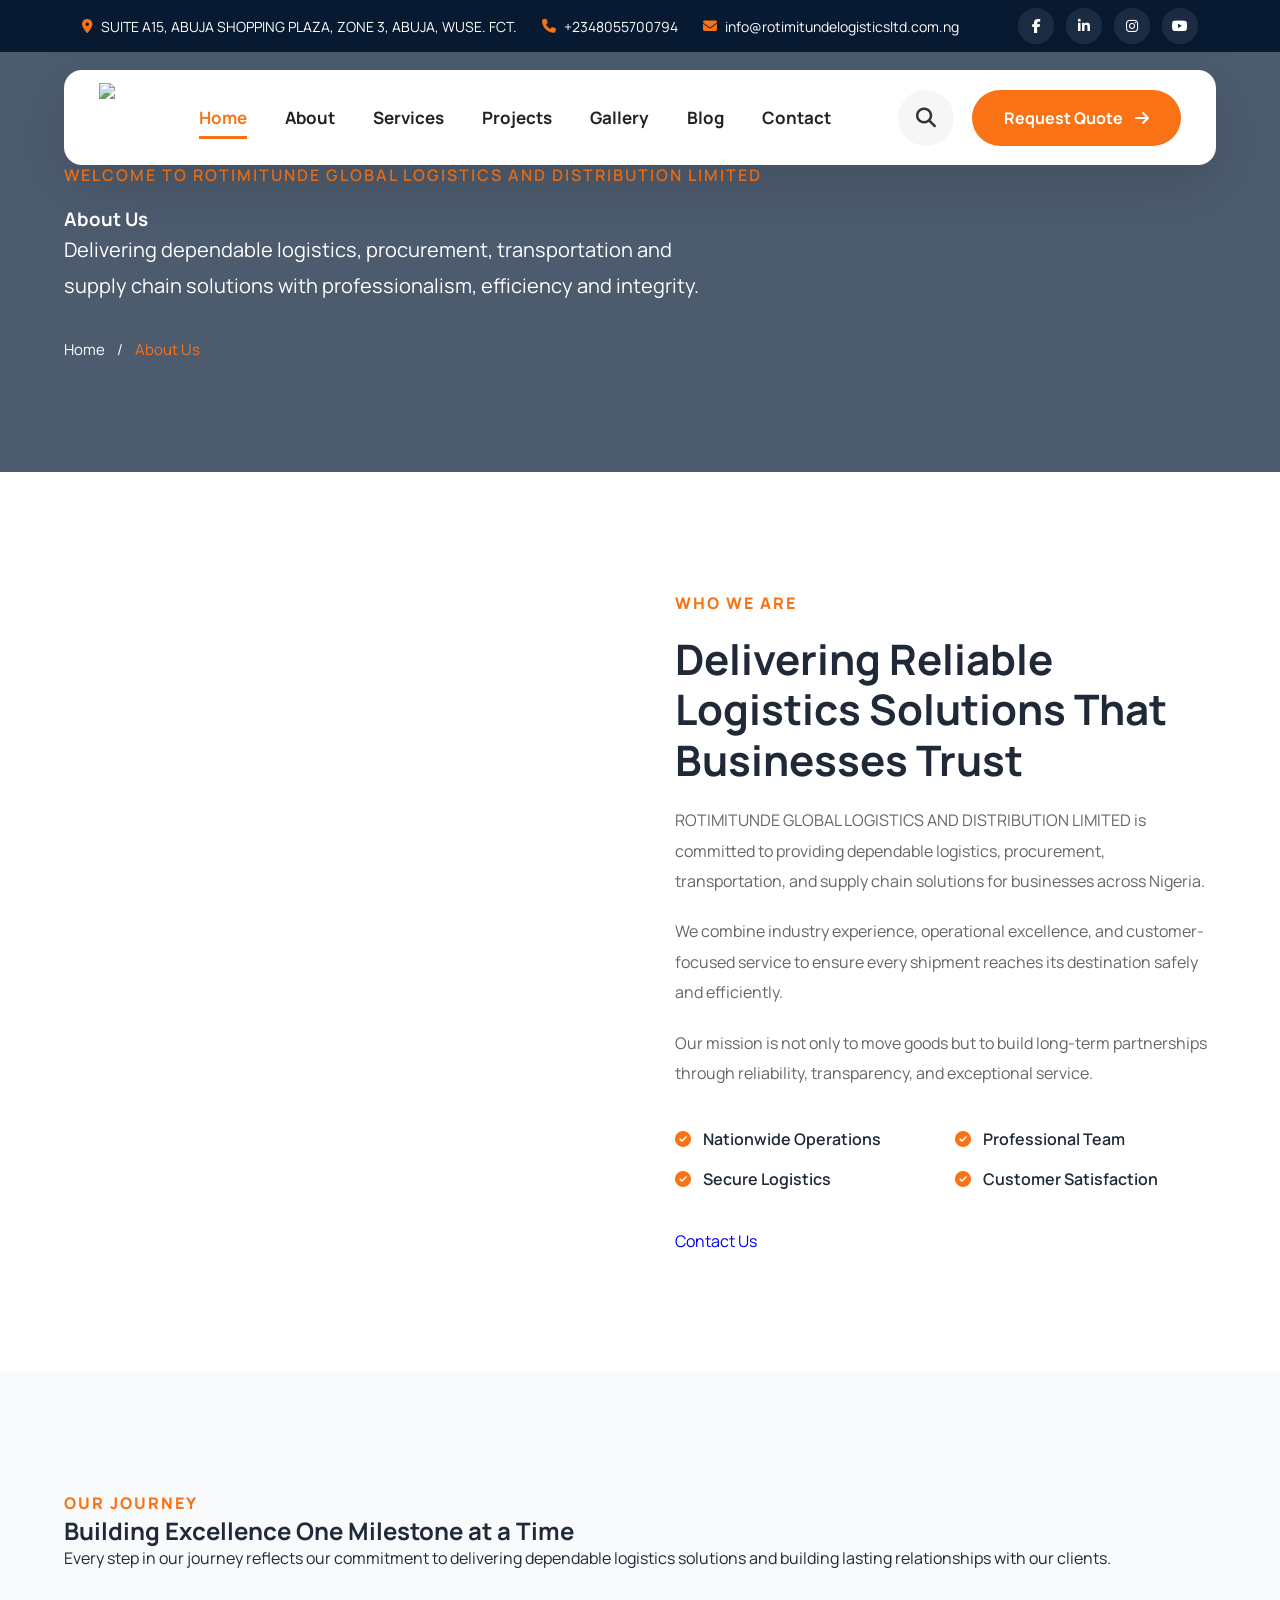
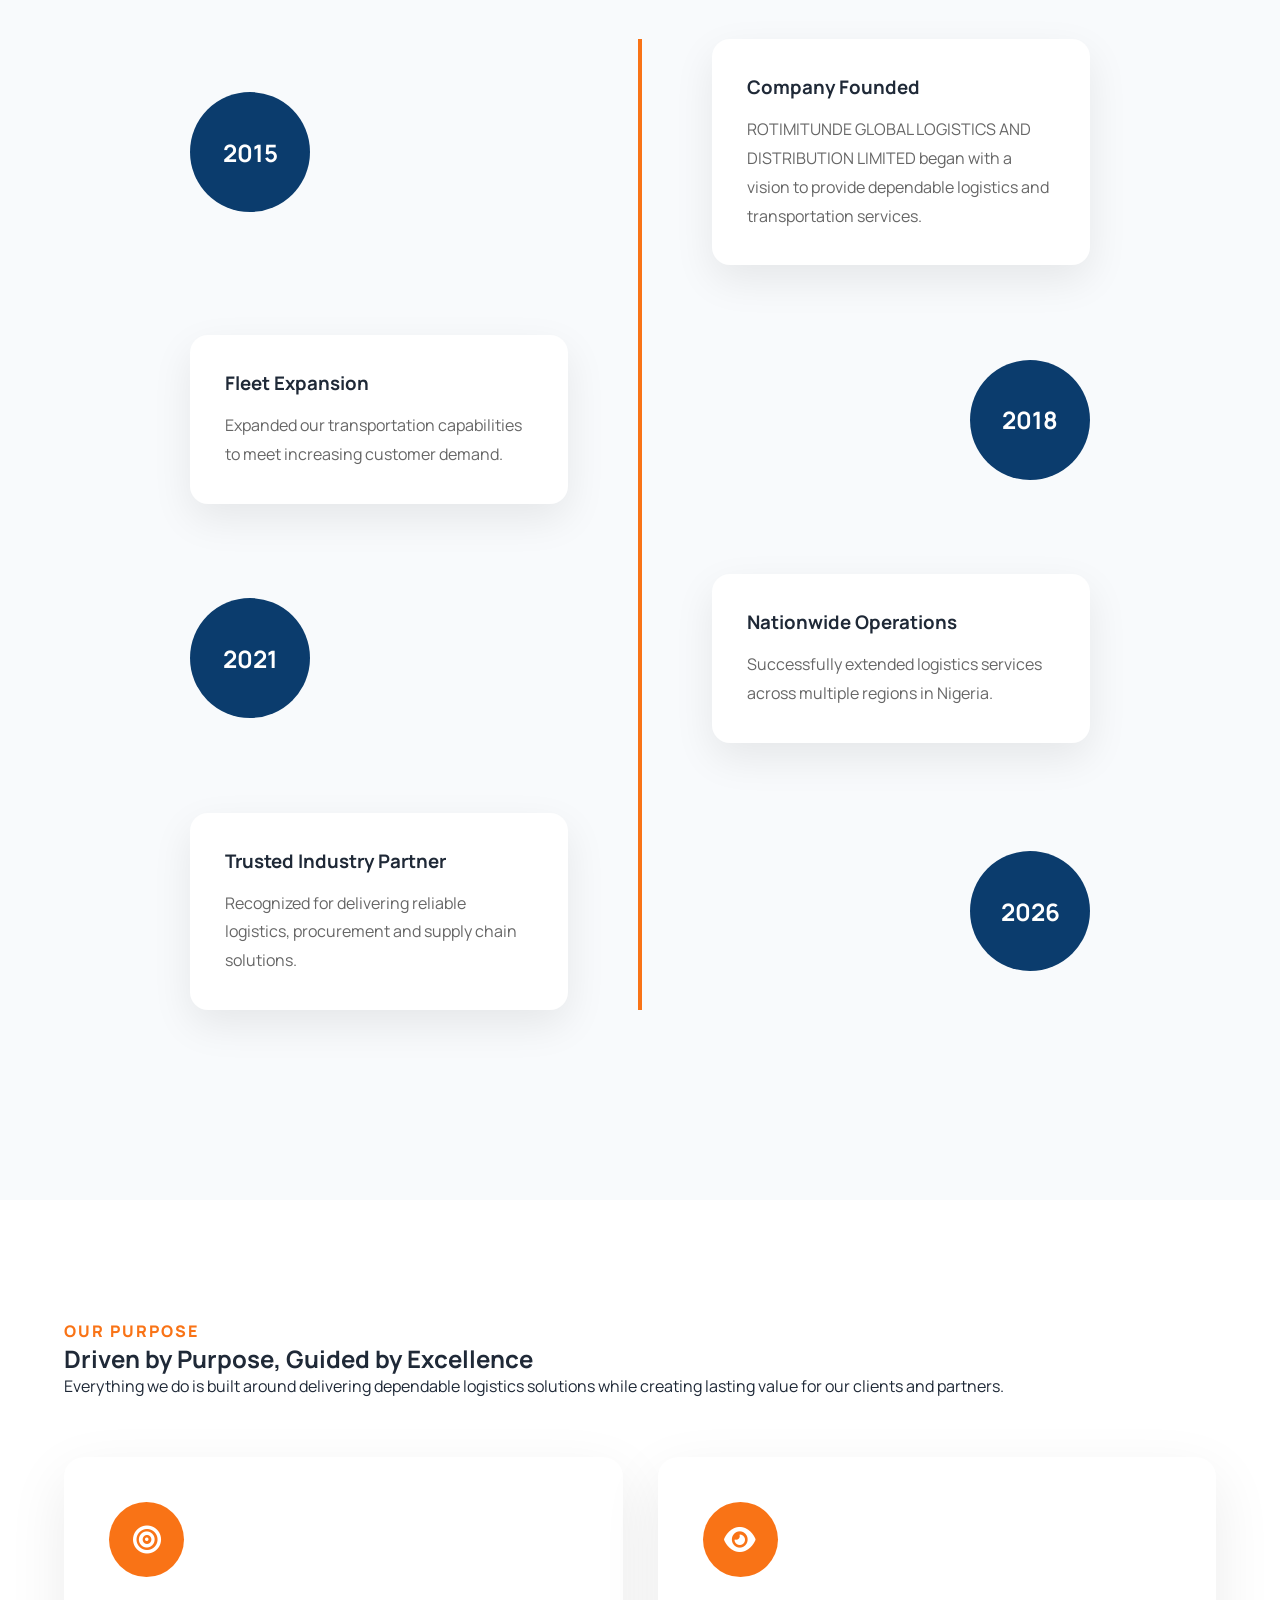
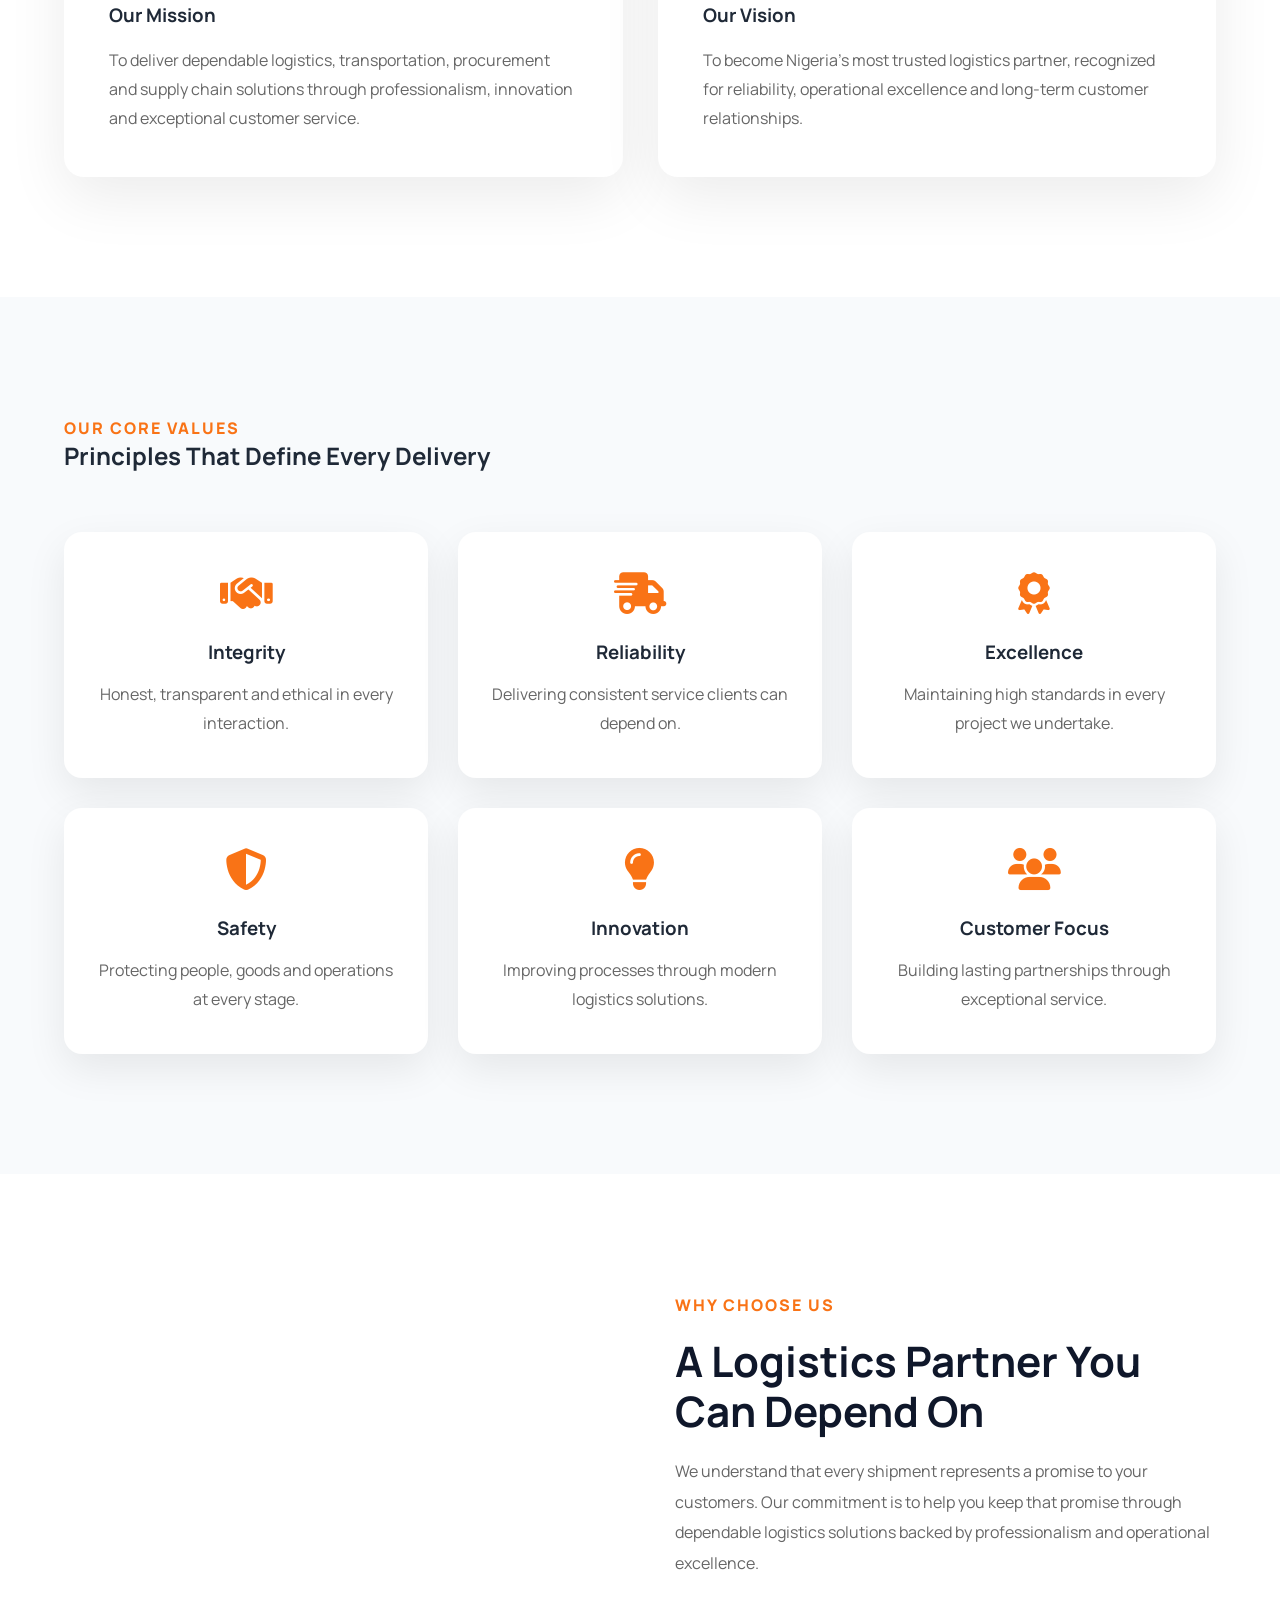
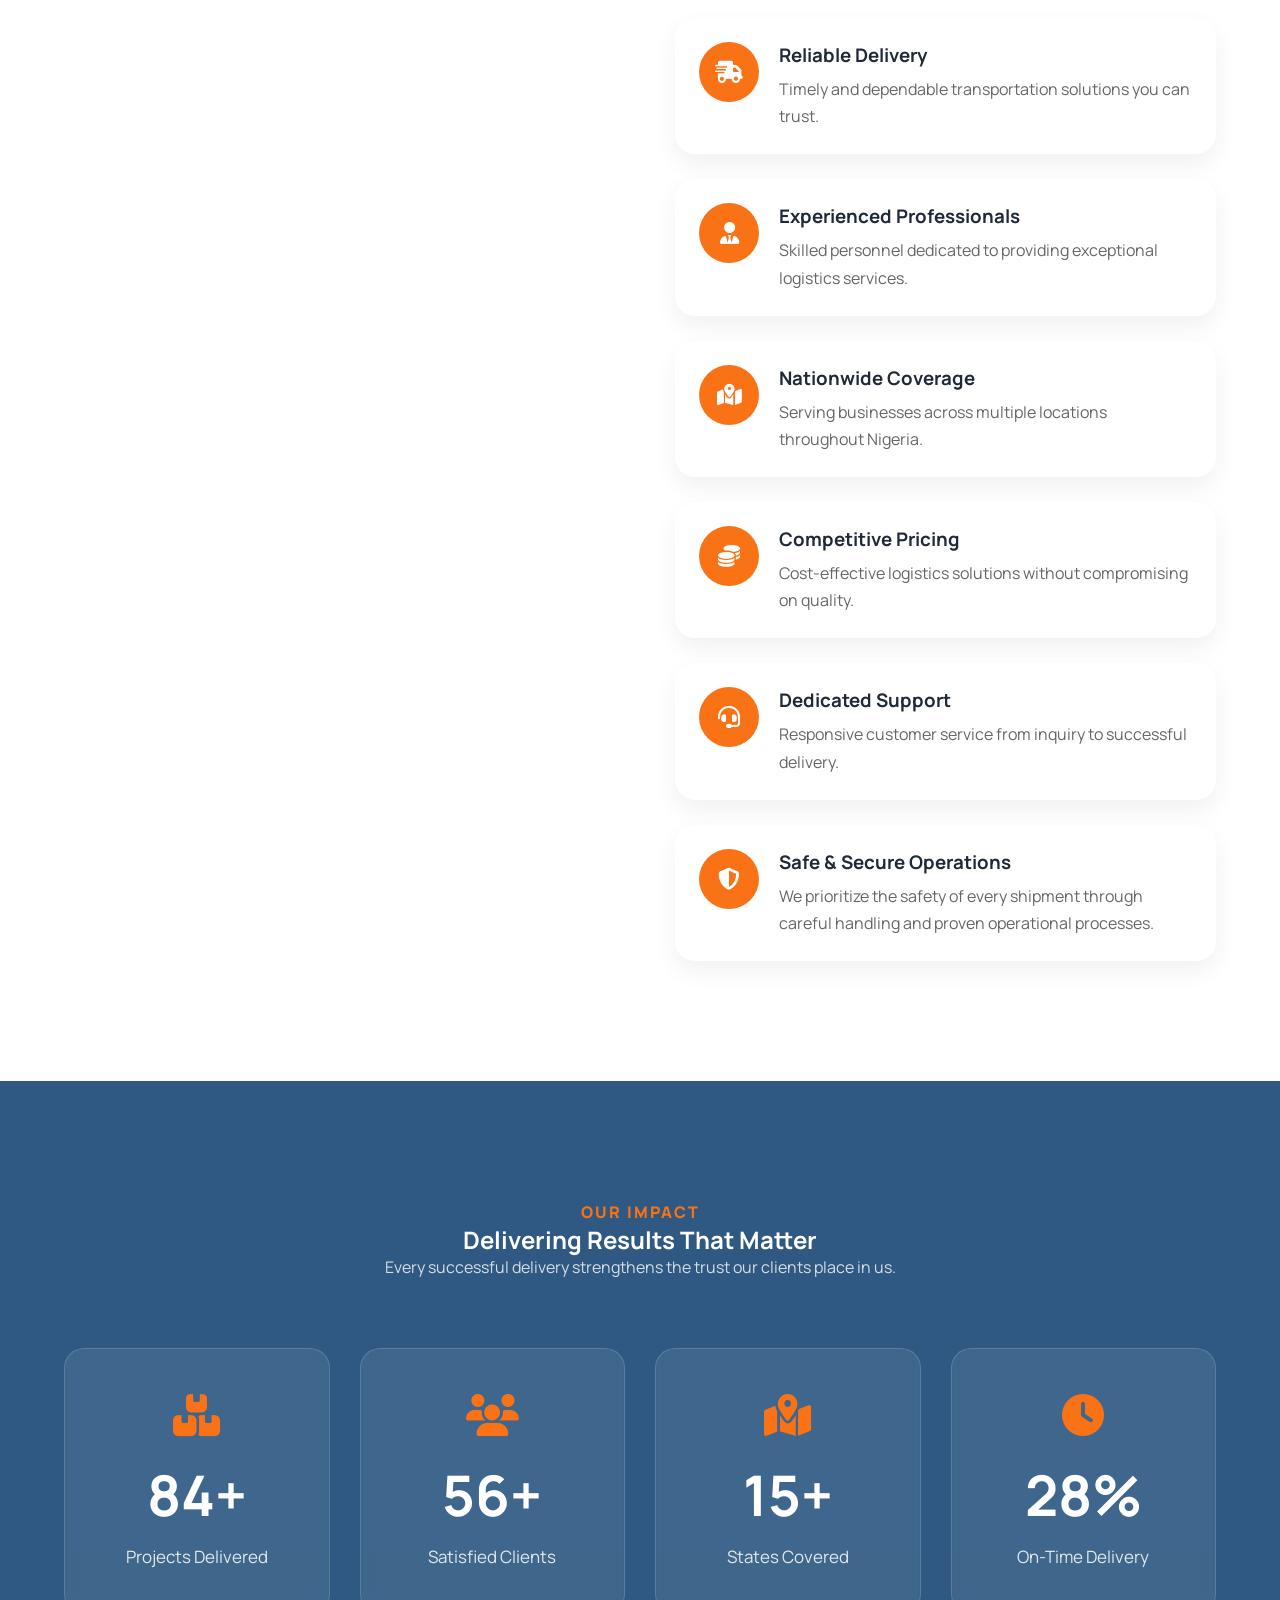
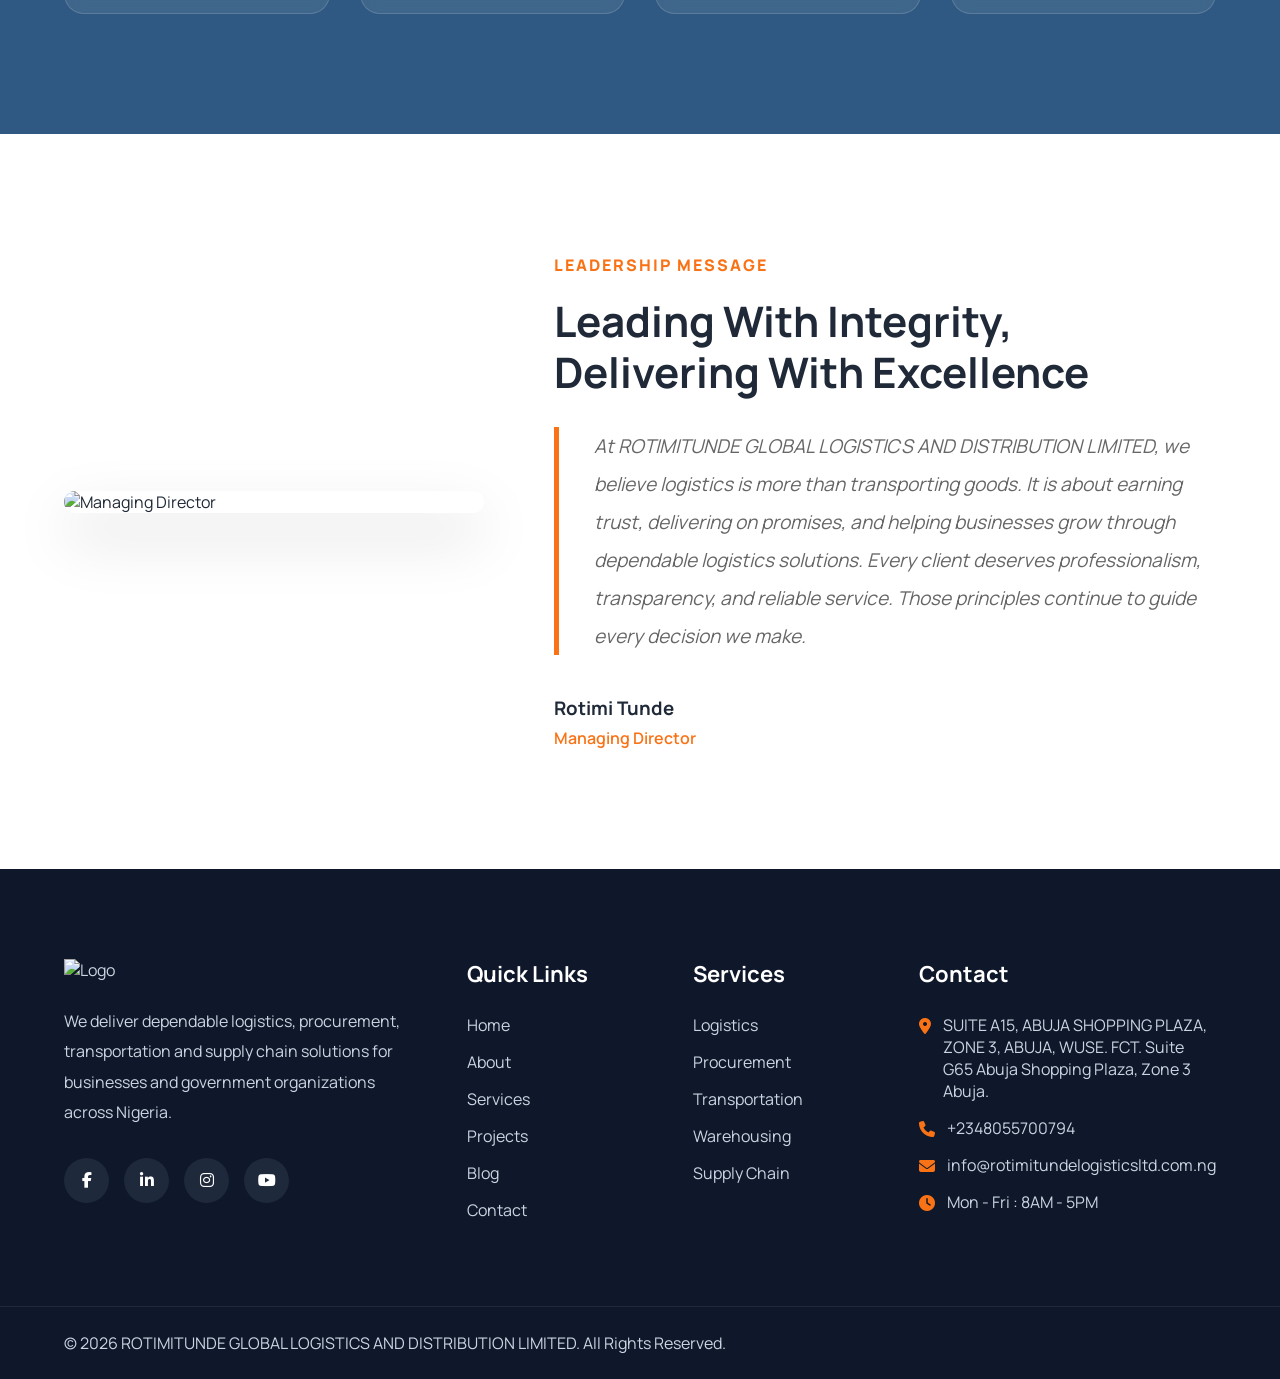
==== about.html @ e9104f00 "12th change" ====
<!DOCTYPE html>
<html lang="en">

<head>

    <meta charset="UTF-8">

    <meta name="viewport" content="width=device-width, initial-scale=1.0">

    <title>ROTIMITUNDE | Logistics & Procurement</title>

    <!-- Google Font -->

    <link rel="preconnect" href="https://fonts.googleapis.com">

    <link rel="preconnect" href="https://fonts.gstatic.com" crossorigin>

    <link href="https://fonts.googleapis.com/css2?family=Manrope:wght@300;400;500;600;700;800&display=swap" rel="stylesheet">

    <!-- FontAwesome -->

    <link
rel="stylesheet"
href="https://cdnjs.cloudflare.com/ajax/libs/font-awesome/6.5.2/css/all.min.css">

    <!-- Swiper -->

    <link rel="stylesheet"
        href="https://cdn.jsdelivr.net/npm/swiper@11/swiper-bundle.min.css">

    <!-- Main CSS -->

    <link rel="stylesheet" href="css/style.css">
    <link rel="stylesheet" href="css/responsive.css">

</head>

<body>

    <!--==================================
        PAGE LOADER
===================================-->

<div id="loader">

    <div class="loader-content">

        <img
            src="https://res.cloudinary.com/vy4enqfe/image/upload/v1784768965/t1-removebg-preview_ul3owa.png"
            alt="">

        <h2>ROTIMITUNDE GLOBAL LOGISTICS AND DISTRIBUTION LIMITED</h2>

        <div class="loader-spinner"></div>

    </div>

</div>

    <!--==============================
            TOP BAR
    ===============================-->

    <section class="topbar">

        <div class="container">

            <div class="topbar-left">

                <a href="#">

                    <i class="fas fa-location-dot"></i>

                    SUITE A15, ABUJA SHOPPING PLAZA, 
                        ZONE 3, ABUJA, 
                        WUSE. FCT.


                </a>

                <a href="tel:+2348068363846">

                    <i class="fas fa-phone"></i>

                    +2348055700794

                </a>

                <a href="mailto:info@rotimitundelogisticsltd.com.ng">

                    <i class="fas fa-envelope"></i>

                    info@rotimitundelogisticsltd.com.ng 

                </a>

            </div>

            <div class="topbar-right">

                <a href="#"><i class="fab fa-facebook-f"></i></a>

                <a href="#"><i class="fab fa-linkedin-in"></i></a>

                <a href="#"><i class="fab fa-instagram"></i></a>

                <a href="#"><i class="fab fa-youtube"></i></a>

            </div>

        </div>

    </section>

    <!--==============================
            HEADER
    ===============================-->

    <header id="header">

        <div class="container">

            <nav>

                <a href="#" class="logo">

                    <img src="https://res.cloudinary.com/vy4enqfe/image/upload/v1784768965/t1-removebg-preview_ul3owa.png">

                    <div>

                        <!-- <h4>ROTIMITUNDE</h4>

                        <p>Logistics & Procurement</p> -->

                    </div>

                </a>

                <ul class="menu">

                    <li><a class="active" href="index.html">Home</a></li>

                    <li><a href="about.html">About</a></li>

                    <li><a href="#">Services</a></li>

                    <li><a href="#">Projects</a></li>

                    <li><a href="#">Gallery</a></li>

                    <li><a href="#">Blog</a></li>

                    <li><a href="#">Contact</a></li>

                </ul>

                <div class="header-buttons">

                    <button class="search">

                        <i class="fas fa-search"></i>

                    </button>

                    <a href="#" class="quote">

                        Request Quote

                        <i class="fas fa-arrow-right"></i>

                    </a>

                    <button class="mobile-toggle">

                        <i class="fas fa-bars"></i>

                    </button>

                </div>

            </nav>

        </div>

    </header>

    <!--==============================
        MOBILE MENU
===============================-->

<div class="mobile-menu">

    <button class="close-menu">

        <i class="fas fa-times"></i>

    </button>

    <ul>

        <li><a href="index.html">Home</a></li>
        <li><a href="about.html">About</a></li>
        <li><a href="#">Services</a></li>
        <li><a href="#">Projects</a></li>
        <li><a href="#">Gallery</a></li>
        <li><a href="#">Blog</a></li>
        <li><a href="#">Contact</a></li>

    </ul>

    <a href="#" class="quote mobile-quote">

        Request Quote

    </a>

</div>

<div class="mobile-overlay"></div>

    
<section id="about-hero">

    <div class="hero-overlay">

        <div class="container">

            <div class="about-hero-content reveal">

                <span class="hero-subtitle">
                    Welcome to ROTIMITUNDE GLOBAL LOGISTICS AND DISTRIBUTION LIMITED
                </span>

                <h3>
                    About Us
                </h3>

                <p>
                    Delivering dependable logistics, procurement,
                    transportation and supply chain solutions with
                    professionalism, efficiency and integrity.
                </p>

                <div class="breadcrumb">

                    <a href="index.html">

                        Home

                    </a>

                    <span>/</span>

                    <span>

                        About Us

                    </span>

                </div>

            </div>

        </div>

    </div>

</section>

<section id="company-story">

    <div class="container">

        <div class="story-wrapper">

            <div class="story-image reveal-left">

                <img
                    src="https://images.unsplash.com/photo-1519003722824-194d4455a60c?auto=format&fit=crop&w=2000&q=80"
                    alt="">

            </div>

            <div class="story-content reveal-right">

                <span class="section-subtitle">

                    Who We Are

                </span>

                <h2>

                    Delivering Reliable Logistics
                    Solutions That Businesses Trust

                </h2>

                <p>

                    ROTIMITUNDE GLOBAL LOGISTICS AND DISTRIBUTION LIMITED is committed to providing
                    dependable logistics, procurement, transportation,
                    and supply chain solutions for businesses across
                    Nigeria.

                </p>

                <p>

                    We combine industry experience, operational
                    excellence, and customer-focused service to ensure
                    every shipment reaches its destination safely and
                    efficiently.

                </p>

                <p>

                    Our mission is not only to move goods but to build
                    long-term partnerships through reliability,
                    transparency, and exceptional service.

                </p>

                <div class="story-features">

                    <div>

                        <i class="fas fa-check-circle"></i>

                        Nationwide Operations

                    </div>

                    <div>

                        <i class="fas fa-check-circle"></i>

                        Professional Team

                    </div>

                    <div>

                        <i class="fas fa-check-circle"></i>

                        Secure Logistics

                    </div>

                    <div>

                        <i class="fas fa-check-circle"></i>

                        Customer Satisfaction

                    </div>

                </div>

                <a href="contact.html" class="btn">

                    Contact Us

                </a>

            </div>

        </div>

    </div>

</section>


<section id="journey">

    <div class="container">

        <div class="section-title reveal">

            <span class="section-subtitle">

                Our Journey

            </span>

            <h2>

                Building Excellence One Milestone at a Time

            </h2>

            <p>

                Every step in our journey reflects our commitment to
                delivering dependable logistics solutions and building
                lasting relationships with our clients.

            </p>

        </div>

        <div class="timeline">

            <div class="timeline-item reveal-left">

                <div class="timeline-year">

                    2015

                </div>

                <div class="timeline-content">

                    <h3>

                        Company Founded

                    </h3>

                    <p>

                        ROTIMITUNDE GLOBAL LOGISTICS AND DISTRIBUTION LIMITED began with a vision to provide
                        dependable logistics and transportation services.

                    </p>

                </div>

            </div>

            <div class="timeline-item reveal-right">

                <div class="timeline-year">

                    2018

                </div>

                <div class="timeline-content">

                    <h3>

                        Fleet Expansion

                    </h3>

                    <p>

                        Expanded our transportation capabilities to meet
                        increasing customer demand.

                    </p>

                </div>

            </div>

            <div class="timeline-item reveal-left">

                <div class="timeline-year">

                    2021

                </div>

                <div class="timeline-content">

                    <h3>

                        Nationwide Operations

                    </h3>

                    <p>

                        Successfully extended logistics services across
                        multiple regions in Nigeria.

                    </p>

                </div>

            </div>

            <div class="timeline-item reveal-right">

                <div class="timeline-year">

                    2026

                </div>

                <div class="timeline-content">

                    <h3>

                        Trusted Industry Partner

                    </h3>

                    <p>

                        Recognized for delivering reliable logistics,
                        procurement and supply chain solutions.

                    </p>

                </div>

            </div>

        </div>

    </div>

</section>

<section id="mission-vision">

    <div class="container">

        <div class="section-title reveal">

            <span class="section-subtitle">

                Our Purpose

            </span>

            <h2>

                Driven by Purpose,
                Guided by Excellence

            </h2>

            <p>

                Everything we do is built around delivering dependable
                logistics solutions while creating lasting value for our
                clients and partners.

            </p>

        </div>

        <div class="mission-grid">

            <div class="mission-card reveal-left">

                <div class="mission-icon">

                    <i class="fas fa-bullseye"></i>

                </div>

                <h3>

                    Our Mission

                </h3>

                <p>

                    To deliver dependable logistics, transportation,
                    procurement and supply chain solutions through
                    professionalism, innovation and exceptional customer
                    service.

                </p>

            </div>

            <div class="mission-card reveal-right">

                <div class="mission-icon">

                    <i class="fas fa-eye"></i>

                </div>

                <h3>

                    Our Vision

                </h3>

                <p>

                    To become Nigeria's most trusted logistics partner,
                    recognized for reliability, operational excellence
                    and long-term customer relationships.

                </p>

            </div>

        </div>

    </div>

</section>

<section id="core-values">

    <div class="container">

        <div class="section-title reveal">

            <span class="section-subtitle">

                Our Core Values

            </span>

            <h2>

                Principles That Define Every Delivery

            </h2>

        </div>

        <div class="values-grid">

            <div class="value-card reveal">
                <i class="fas fa-handshake"></i>
                <h3>Integrity</h3>
                <p>Honest, transparent and ethical in every interaction.</p>
            </div>

            <div class="value-card reveal">
                <i class="fas fa-truck-fast"></i>
                <h3>Reliability</h3>
                <p>Delivering consistent service clients can depend on.</p>
            </div>

            <div class="value-card reveal">
                <i class="fas fa-award"></i>
                <h3>Excellence</h3>
                <p>Maintaining high standards in every project we undertake.</p>
            </div>

            <div class="value-card reveal">
                <i class="fas fa-shield-halved"></i>
                <h3>Safety</h3>
                <p>Protecting people, goods and operations at every stage.</p>
            </div>

            <div class="value-card reveal">
                <i class="fas fa-lightbulb"></i>
                <h3>Innovation</h3>
                <p>Improving processes through modern logistics solutions.</p>
            </div>

            <div class="value-card reveal">
                <i class="fas fa-users"></i>
                <h3>Customer Focus</h3>
                <p>Building lasting partnerships through exceptional service.</p>
            </div>

        </div>

    </div>

</section>

<section id="why-choose-us">

    <div class="container">

        <div class="why-wrapper">

            <div class="why-image reveal-left">

                <img
                    src="https://images.unsplash.com/photo-1578575437130-527eed3abbec?auto=format&fit=crop&w=2000&q=80"
                    alt="">

            </div>

            <div class="why-content reveal-right">

                <span class="section-subtitle">

                    Why Choose Us

                </span>

                <h2>

                    A Logistics Partner You Can Depend On

                </h2>

                <p>

                    We understand that every shipment represents a promise
                    to your customers. Our commitment is to help you keep
                    that promise through dependable logistics solutions
                    backed by professionalism and operational excellence.

                </p>

                <div class="why-list">

                    <div class="why-item">

                        <i class="fas fa-truck-fast"></i>

                        <div>

                            <h3>Reliable Delivery</h3>

                            <p>

                                Timely and dependable transportation
                                solutions you can trust.

                            </p>

                        </div>

                    </div>

                    <div class="why-item">

                        <i class="fas fa-user-tie"></i>

                        <div>

                            <h3>Experienced Professionals</h3>

                            <p>

                                Skilled personnel dedicated to providing
                                exceptional logistics services.

                            </p>

                        </div>

                    </div>

                    <div class="why-item">

                        <i class="fas fa-map-location-dot"></i>

                        <div>

                            <h3>Nationwide Coverage</h3>

                            <p>

                                Serving businesses across multiple
                                locations throughout Nigeria.

                            </p>

                        </div>

                    </div>

                    <div class="why-item">

                        <i class="fas fa-coins"></i>

                        <div>

                            <h3>Competitive Pricing</h3>

                            <p>

                                Cost-effective logistics solutions without
                                compromising on quality.

                            </p>

                        </div>

                    </div>

                    <div class="why-item">

                        <i class="fas fa-headset"></i>

                        <div>

                            <h3>Dedicated Support</h3>

                            <p>

                                Responsive customer service from inquiry
                                to successful delivery.

                            </p>

                        </div>

                    </div>

                    <div class="why-item">

                        <i class="fas fa-shield-halved"></i>

                        <div>

                            <h3>Safe & Secure Operations</h3>

                            <p>

                                We prioritize the safety of every shipment
                                through careful handling and proven
                                operational processes.

                            </p>

                        </div>

                    </div>

                </div>

            </div>

        </div>

    </div>

</section>


<!--==================================
        COMPANY STATISTICS
===================================-->

<section id="company-stats">

    <div class="stats-overlay">

        <div class="container">

            <div class="section-title reveal">

                <span class="section-subtitle">

                    Our Impact

                </span>

                <h2>

                    Delivering Results That Matter

                </h2>

                <p>

                    Every successful delivery strengthens the trust our
                    clients place in us.

                </p>

            </div>

            <div class="stats-grid">

                <div class="stat-card reveal">

                    <i class="fas fa-boxes-stacked"></i>

                    <h3>
                        <span class="counter" data-target="500">0</span>+
                    </h3>

                    <p>Projects Delivered</p>

                </div>

                <div class="stat-card reveal">

                    <i class="fas fa-users"></i>

                    <h3>
                        <span class="counter" data-target="250">0</span>+
                    </h3>

                    <p>Satisfied Clients</p>

                </div>

                <div class="stat-card reveal">

                    <i class="fas fa-map-location-dot"></i>

                    <h3>
                        <span class="counter" data-target="15">0</span>+
                    </h3>

                    <p>States Covered</p>

                </div>

                <div class="stat-card reveal">

                    <i class="fas fa-clock"></i>

                    <h3>
                        <span class="counter" data-target="98">0</span>%
                    </h3>

                    <p>On-Time Delivery</p>

                </div>

            </div>

        </div>

    </div>

</section>


<!--==================================
        LEADERSHIP MESSAGE
===================================-->

<section id="leadership">

    <div class="container">

        <div class="leadership-wrapper">

            <div class="leader-image reveal-left">

                <img src="https://res.cloudinary.com/vy4enqfe/image/upload/v1784684677/samples/man-on-a-street.jpg"
                     alt="Managing Director">

            </div>

            <div class="leader-content reveal-right">

                <span class="section-subtitle">

                    Leadership Message

                </span>

                <h2>

                    Leading With Integrity,
                    Delivering With Excellence

                </h2>

                <blockquote>

                    At ROTIMITUNDE GLOBAL LOGISTICS AND DISTRIBUTION LIMITED, we believe logistics is more
                    than transporting goods. It is about earning trust,
                    delivering on promises, and helping businesses grow
                    through dependable logistics solutions.

                    Every client deserves professionalism, transparency,
                    and reliable service. Those principles continue to
                    guide every decision we make.

                </blockquote>

                <div class="leader-info">

                    <h3>

                        Rotimi Tunde

                    </h3>

                    <span>

                        Managing Director

                    </span>

                </div>

            </div>

        </div>

    </div>

</section>


<!--==================================
            FOOTER
===================================-->

<footer class="footer">

    <div class="container">

        <div class="footer-grid reveal">

            <!-- Company -->

            <div class="footer-column">

                <div class="footer-logo">

                    <img src="https://res.cloudinary.com/vy4enqfe/image/upload/v1784768965/t1-removebg-preview_ul3owa.png" alt="Logo">

                    <!-- <h5>ROTIMITUNDE GLOBAL LOGISTICS AND DISTRIBUTION LIMITED</h5> -->

                </div>

                <p>

                    We deliver dependable logistics,
                    procurement, transportation and supply chain
                    solutions for businesses and government organizations
                    across Nigeria.

                </p>

                <div class="footer-social">

                    <a href="#"><i class="fab fa-facebook-f"></i></a>

                    <a href="#"><i class="fab fa-linkedin-in"></i></a>

                    <a href="#"><i class="fab fa-instagram"></i></a>

                    <a href="#"><i class="fab fa-youtube"></i></a>

                </div>

            </div>

            <!-- Quick Links -->

            <div class="footer-column">

                <h4>Quick Links</h4>

                <ul>

                    <li><a href="#">Home</a></li>

                    <li><a href="#">About</a></li>

                    <li><a href="#">Services</a></li>

                    <li><a href="#">Projects</a></li>

                    <li><a href="#">Blog</a></li>

                    <li><a href="#">Contact</a></li>

                </ul>

            </div>

            <!-- Services -->

            <div class="footer-column">

                <h4>Services</h4>

                <ul>

                    <li><a href="#">Logistics</a></li>

                    <li><a href="#">Procurement</a></li>

                    <li><a href="#">Transportation</a></li>

                    <li><a href="#">Warehousing</a></li>

                    <li><a href="#">Supply Chain</a></li>

                </ul>

            </div>

            <!-- Contact -->

            <div class="footer-column">

                <h4>Contact</h4>

                <ul class="footer-contact">

                    <li>

                        <i class="fas fa-location-dot"></i>

                        SUITE A15, ABUJA SHOPPING PLAZA, 
                        ZONE 3, ABUJA, 
                        WUSE. FCT.
                        Suite G65 Abuja Shopping Plaza,
                        Zone 3 Abuja.

                    </li>

                    <li>

                        <i class="fas fa-phone"></i>

                        +2348055700794

                    </li>

                    <li>

                        <i class="fas fa-envelope"></i>

                        info@rotimitundelogisticsltd.com.ng

                    </li>

                    <li>

                        <i class="fas fa-clock"></i>

                        Mon - Fri : 8AM - 5PM

                    </li>

                </ul>

            </div>

        </div>

    </div>

    <div class="footer-bottom">

        <div class="container">

            <p>

                © 2026 ROTIMITUNDE GLOBAL LOGISTICS AND DISTRIBUTION LIMITED. All Rights Reserved.

            </p>


        </div>

    </div>

</footer>

<!--==================================
        SCROLL TO TOP
===================================-->

<button id="scrollTop">

    <svg class="progress-ring" width="60" height="60">

        <circle

            class="progress-ring-bg"

            cx="30"

            cy="30"

            r="26"

        />

        <circle

            class="progress-ring-circle"

            cx="30"

            cy="30"

            r="26"

        />

    </svg>

    <i class="fas fa-arrow-up"></i>

</button>
    <!-- Swiper -->

    <script src="https://cdn.jsdelivr.net/npm/swiper@11/swiper-bundle.min.js"></script>

    <!-- Main JS -->

    <script src="js/app.js"></script>

</body>

</html>
---- css/style.css ----
/*=========================================
        RESET
=========================================*/

*{
    margin:0;
    padding:0;
    box-sizing:border-box;
}

html{
    scroll-behavior:smooth;
}

body{
    font-family:'Manrope',sans-serif;
    background:#ffffff;
    color:#1f2937;
    overflow-x:hidden;
}

img{
    max-width:100%;
    display:block;
}

a{
    text-decoration:none;
}

ul{
    list-style:none;
}

button{
    border:none;
    outline:none;
    background:none;
    cursor:pointer;
}

section{
    position:relative;
}

/*=========================================
        VARIABLES
=========================================*/

:root{

    --primary:#0B3C6D;
    --secondary:#F97316;
    --dark:#0F172A;
    --white:#ffffff;
    --gray:#64748B;
    --light:#F8FAFC;

    --shadow:0 20px 60px rgba(0,0,0,.12);

    --transition:.4s ease;

    --radius:18px;

}

/*=========================================
        CONTAINER
=========================================*/

.container{

    width:90%;

    max-width:1320px;

    margin:auto;

}

/*=========================================
        TOP BAR
=========================================*/

.topbar {
    background: #081A32;
    color: #fff;
    font-size: 14px;
    padding: 0 20px;
    position:relative;

    z-index:1001;
}


.topbar .container {
    display: flex;
    justify-content: space-between;
    align-items: center;
    min-height: 52px;
    gap: 20px;
}

.topbar-left {
    display: flex;
    align-items: center;
    gap: 25px;
    flex: 1;
    min-width: 0;
}

.topbar-left a {
    display: flex;
    align-items: center;
    gap: 8px;
    color: #fff;
    white-space: nowrap;
    transition: .3s;
}

.topbar-left a:hover {
    color: #F97316;
}

.topbar-left i {
    color: #F97316;
}

.topbar-right {
    display: flex;
    align-items: center;
    gap: 12px;
    flex-shrink: 0;
}

.topbar-right a {
    width: 36px;
    height: 36px;
    border-radius: 50%;
    display: flex;
    justify-content: center;
    align-items: center;
    color: #fff;
    background: rgba(255,255,255,.08);
    transition: .3s;
}

.topbar-right a:hover {
    background: #F97316;
    transform: translateY(-2px);
}


/*=========================================
        HEADER
=========================================*/

#header{

    position:absolute;

    top:70px;

    left:0;

    width:100%;

    z-index:1000;

    transition:all .35s ease;

}

#header .container{

    background:#fff;

    border-radius:18px;

    box-shadow:0 20px 60px rgba(0,0,0,.12);

    transition:all .35s ease;

}

/*=========================================
        STICKY HEADER
=========================================*/

#header.sticky{

    position:fixed;

    top:15px;

    animation:headerSlide .4s ease;

}

#header.sticky .container{

    box-shadow:0 15px 40px rgba(0,0,0,.18);

}

#header.sticky nav{

    min-height:78px;

}

#header.sticky .logo img{

    height:55px;

    width:auto;

}

#header.sticky .logo h2{

    font-size:26px;

}

#header.sticky .logo p{

    font-size:13px;

}

@keyframes headerSlide{

    from{

        transform:translateY(-80px);

        opacity:0;

    }

    to{

        transform:translateY(0);

        opacity:1;

    }

}

/*=========================================
        NAVIGATION
=========================================*/

nav{

    display:flex;

    justify-content:space-between;

    align-items:center;

    min-height:95px;

    padding:0 35px;

}

/*=========================================
        LOGO
=========================================*/

.logo{

    display:flex;

    align-items:center;

    gap:16px;

}

.logo img{

    height:70px;

    width:auto;

    transition:.35s ease;

}

.logo h2,
.logo p{

    transition:.35s ease;

}
.logo h2{

    color:var(--primary);

    font-size:32px;

    font-weight:800;

    margin-bottom:4px;

}

.logo p{

    color:var(--gray);

    font-size:14px;

}

/*=========================================
        MENU
=========================================*/

.menu{

    display:flex;

    align-items:center;

    gap:38px;

}

.menu a{

    color:#222;

    font-size:17px;

    font-weight:700;

    position:relative;

    transition:var(--transition);

}

.menu a::after{

    content:"";

    position:absolute;

    left:0;

    bottom:-10px;

    width:0;

    height:3px;

    background:var(--secondary);

    transition:.35s;

}

.menu a:hover,

.menu .active{

    color:var(--secondary);

}

.menu a:hover::after,

.menu .active::after{

    width:100%;

}

/*=========================================
        RIGHT
=========================================*/

.header-buttons{

    display:flex;

    align-items:center;

    gap:18px;

}

.search{

    width:56px;

    height:56px;

    border-radius:50%;

    background:#f4f6f8;

    display:flex;

    justify-content:center;

    align-items:center;

    font-size:20px;

    color:#333;

    transition:var(--transition);

}

.search:hover{

    background:var(--secondary);

    color:#fff;

}

.quote{

    background:var(--secondary);

    color:#fff;

    padding:17px 32px;

    border-radius:50px;

    display:flex;

    align-items:center;

    gap:12px;

    font-weight:700;

    transition:var(--transition);

}

.quote:hover{

    transform:translateY(-4px);

    box-shadow:0 18px 45px rgba(249,115,22,.35);

}

.quote i{

    transition:.35s;

}

.quote:hover i{

    transform:translateX(6px);

}

/*=========================================
        MOBILE BUTTON
=========================================*/

.mobile-toggle{

    width:55px;

    height:55px;

    border-radius:50%;

    background:#f4f6f8;

    display:none;

    justify-content:center;

    align-items:center;

    font-size:22px;

    color:#222;

    transition:.3s;

}

.mobile-toggle:hover{

    background:var(--secondary);

    color:#fff;

}

/*=========================================
            HERO
=========================================*/

.hero{

    position:relative;

    width:100%;

    height:100vh;

    overflow:hidden;

}

.hero .swiper-slide{
    position:relative;
    width:100%;
    height:100vh;
    overflow:hidden;
}

.hero .swiper-slide img{
    width:100%;
    height:100%;
    object-fit:cover;
    animation:heroZoom 12s linear infinite alternate;
}

.overlay{

    position:absolute;

    inset:0;

    background:
        linear-gradient(
            90deg,
            rgba(6,16,33,.82) 0%,
            rgba(6,16,33,.55) 45%,
            rgba(6,16,33,.20) 100%
        );

}

/*=========================================
        HERO CONTENT
=========================================*/

.hero .container{
    position:relative;
    height:100%;
}

.hero-text{
    position:absolute;
    top:55%;
    left:0;
    transform:translateY(-50%);
    max-width:700px;
    z-index:20;
}

.hero-text span{

    display:inline-block;

    color:#fff;

    background:rgba(249,115,22,.18);

    border:1px solid rgba(255,255,255,.2);

    backdrop-filter:blur(12px);

    padding:12px 24px;

    border-radius:50px;

    font-size:15px;

    font-weight:700;

    letter-spacing:2px;

    margin-bottom:28px;

}

.hero-text h1{

    color:#fff;

    font-size:74px;

    line-height:1.05;

    font-weight:800;

    margin-bottom:30px;

}

.hero-text p{

    color:#f1f5f9;

    font-size:20px;

    line-height:1.9;

    max-width:620px;

    margin-bottom:45px;

}

/*=========================================
        HERO BUTTONS
=========================================*/

.hero-buttons{

    display:flex;

    gap:22px;

}

.btn-primary{

    background:var(--secondary);

    color:#fff;

    padding:18px 38px;

    border-radius:50px;

    font-weight:700;

    transition:var(--transition);

}

.btn-primary:hover{

    transform:translateY(-5px);

    box-shadow:0 20px 45px rgba(249,115,22,.45);

}

.btn-secondary{

    border:2px solid rgba(255,255,255,.8);

    color:#fff;

    padding:18px 38px;

    border-radius:50px;

    font-weight:700;

    transition:var(--transition);

}

.btn-secondary:hover{

    background:#fff;

    color:#111;

}

/*=========================================
        SWIPER BUTTONS
=========================================*/

.swiper-button-next,
.swiper-button-prev{

    width:65px;

    height:65px;

    border-radius:50%;

    background:rgba(255,255,255,.12);

    backdrop-filter:blur(12px);

    color:#fff;

    transition:.35s;

}

.swiper-button-next:hover,
.swiper-button-prev:hover{

    background:var(--secondary);

}

.swiper-button-next::after,
.swiper-button-prev::after{

    font-size:22px;

    font-weight:bold;

}

.swiper-pagination{

    bottom:45px !important;

}

.swiper-pagination-bullet{

    width:14px;

    height:14px;

    background:#fff;

    opacity:.5;

}

.swiper-pagination-bullet-active{

    width:40px;

    border-radius:50px;

    opacity:1;

    background:var(--secondary);

}

/*=========================================
        FLOATING STATS
=========================================*/

.stats{

    position:relative;

    margin-top:-90px;

    z-index:50;

}

.stats .container{

    display:grid;

    grid-template-columns:repeat(4,1fr);

    gap:25px;

}

.stat{

    background:rgba(255,255,255,.92);

    backdrop-filter:blur(18px);

    padding:38px;

    text-align:center;

    border-radius:20px;

    box-shadow:var(--shadow);

    transition:.4s;

}

.stat:hover{

    transform:translateY(-10px);

}

.stat h2{

    font-size:42px;

    color:var(--secondary);

    margin-bottom:10px;

}

.stat p{

    color:var(--gray);

    font-weight:600;

}

/*=========================================
        ANIMATIONS
=========================================*/

@keyframes heroZoom{

    from{

        transform:scale(1);

    }

    to{

        transform:scale(1.12);

    }

}

.hero-text>*{

    animation:fadeUp 1s ease forwards;

}

.hero-text h1{

    animation-delay:.3s;

}

.hero-text p{

    animation-delay:.6s;

}

.hero-buttons{

    animation-delay:.9s;

}

@keyframes fadeUp{

    from{

        opacity:0;

        transform:translateY(40px);

    }

    to{

        opacity:1;

        transform:translateY(0);

    }

}

.hero-tag{

    display:inline-flex;

    align-items:center;

    gap:10px;

    padding:12px 24px;

    border-radius:50px;

    background:rgba(249,115,22,.18);

    color:#fff;

    font-size:14px;

    font-weight:700;

    letter-spacing:2px;

    margin-bottom:25px;

    border:1px solid rgba(255,255,255,.15);

}

.hero-text h1{

    font-size:82px;

    line-height:1.05;

    color:#fff;

    margin-bottom:25px;

    text-shadow:0 10px 30px rgba(0,0,0,.35);

}

.hero-text p{

    font-size:20px;

    line-height:1.9;

    color:#f4f4f4;

    max-width:650px;

    margin-bottom:40px;

}

.hero-buttons{

    display:flex;

    gap:20px;

    align-items:center;

}

.btn-primary,
.btn-secondary{

    display:inline-flex;

    align-items:center;

    gap:10px;

}

.btn-primary i{

    transition:.35s;

}

.btn-primary:hover i{

    transform:translateX(5px);

}

/*=========================================
        TRUSTED CLIENTS
=========================================*/

.trusted{

    padding:90px 0;

    background:#fff;

}

.section-heading{

    text-align:center;

    margin-bottom:60px;

}

.section-heading span{

    color:#f97316;

    font-weight:700;

    letter-spacing:2px;

    text-transform:uppercase;

}

.section-heading h2{

    font-size:42px;

    margin-top:15px;

    color:#0f172a;

}

.trusted-logos{

    display:grid;

    grid-template-columns:repeat(5,1fr);

    gap:30px;

    align-items:center;

}

.logo-card{

    background:#fff;

    border-radius:18px;

    padding:30px;

    display:flex;

    justify-content:center;

    align-items:center;

    height:140px;

    border:1px solid #eef2f7;

    transition:.35s;

    filter:grayscale(100%);

}

.logo-card:hover{

    filter:grayscale(0);

    transform:translateY(-8px);

    box-shadow:0 18px 40px rgba(15,23,42,.12);

}

.logo-card img{

    max-width:140px;

    max-height:60px;

    object-fit:contain;

}




/*=========================================
            ABOUT
=========================================*/

.about{

    padding:120px 0;

    background:#f8fafc;

}

.about-grid{

    display:grid;

    grid-template-columns:1fr 1fr;

    gap:80px;

    align-items:center;

}

.about-images{

    position:relative;

}

.about-main{

    width:100%;

    border-radius:24px;

    display:block;

    box-shadow:0 25px 70px rgba(0,0,0,.15);

}

.about-small{

    position:absolute;

    width:260px;

    right:-30px;

    bottom:50px;

    border-radius:20px;

    border:10px solid #fff;

    box-shadow:0 20px 60px rgba(0,0,0,.20);

}

.experience-box{

    position:absolute;

    left:-25px;

    bottom:30px;

    width:170px;

    height:170px;

    background:#f97316;

    color:#fff;

    border-radius:24px;

    display:flex;

    flex-direction:column;

    justify-content:center;

    align-items:center;

    box-shadow:0 25px 50px rgba(249,115,22,.40);

}

.experience-box h2{

    font-size:60px;

    margin-bottom:8px;

}

.experience-box span{

    text-align:center;

    font-weight:700;

}

.section-subtitle{

    color:#f97316;

    font-weight:800;

    letter-spacing:2px;

    text-transform:uppercase;

}

.about-content h2{

    font-size:48px;

    line-height:1.2;

    color:#0f172a;

    margin:20px 0;

}

.about-content p{

    color:#64748b;

    line-height:1.9;

    font-size:18px;

    margin-bottom:35px;

}

.about-features{

    display:grid;

    grid-template-columns:repeat(2,1fr);

    gap:18px;

    margin-bottom:40px;

}

.about-features div{

    display:flex;

    align-items:center;

    gap:12px;

    font-weight:700;

    color:#0f172a;

}

.about-features i{

    color:#f97316;

    font-size:18px;

}



/*=========================================
            SERVICES
=========================================*/

.services{

    padding:120px 0;

    background:#ffffff;

}

.services .section-heading{

    max-width:700px;

    margin:0 auto 70px;

}

.services .section-heading p{

    margin-top:20px;

    color:#64748b;

    line-height:1.8;

}

.services-grid{

    display:grid;

    grid-template-columns:repeat(3,1fr);

    gap:35px;

}

.service-card{

    background:#fff;

    border-radius:24px;

    overflow:hidden;

    box-shadow:0 18px 40px rgba(15,23,42,.08);

    transition:.4s;

}

.service-card:hover{

    transform:translateY(-12px);

    box-shadow:0 25px 60px rgba(15,23,42,.15);

}

.service-image{

    height:230px;

    overflow:hidden;

}

.service-image img{

    width:100%;

    height:100%;

    object-fit:cover;

    transition:.5s;

}

.service-card:hover img{

    transform:scale(1.08);

}

.service-content{

    padding:35px;

}

.service-icon{

    width:70px;

    height:70px;

    border-radius:18px;

    background:#f97316;

    color:#fff;

    display:flex;

    justify-content:center;

    align-items:center;

    font-size:28px;

    margin-bottom:25px;

}

.service-content h3{

    font-size:28px;

    margin-bottom:15px;

    color:#0f172a;

}

.service-content p{

    color:#64748b;

    line-height:1.8;

    margin-bottom:25px;

}

.service-content a{

    display:inline-flex;

    align-items:center;

    gap:10px;

    color:#f97316;

    font-weight:700;

    text-decoration:none;

    transition:.3s;

}

.service-content a:hover{

    gap:16px;

}

/*=========================================
            WHY CHOOSE US
=========================================*/

.why-us{

    padding:120px 0;

    background:#f8fafc;

}

.why-grid{

    display:grid;

    grid-template-columns:1fr 1fr;

    gap:80px;

    align-items:center;

}

.why-image{

    position:relative;

}

.why-image img{

    width:100%;

    border-radius:28px;

    display:block;

    box-shadow:0 25px 60px rgba(0,0,0,.15);

}

.floating-badge{

    position:absolute;

    right:-25px;

    bottom:40px;

    width:190px;

    height:190px;

    border-radius:24px;

    background:#f97316;

    color:#fff;

    display:flex;

    flex-direction:column;

    justify-content:center;

    align-items:center;

    box-shadow:0 25px 60px rgba(249,115,22,.35);

}

.floating-badge h2{

    font-size:54px;

    margin-bottom:10px;

}

.floating-badge span{

    text-align:center;

    font-weight:700;

}

.why-content h2{

    font-size:48px;

    margin:20px 0;

    color:#0f172a;

}

.why-content p{

    color:#64748b;

    line-height:1.8;

    margin-bottom:40px;

}

.why-features{

    display:grid;

    gap:22px;

    margin-bottom:40px;

}

.why-item{

    display:flex;

    gap:20px;

    padding:24px;

    background:#fff;

    border-radius:20px;

    transition:.35s;

    box-shadow:0 10px 25px rgba(15,23,42,.06);

}

.why-item:hover{

    transform:translateX(8px);

    box-shadow:0 20px 45px rgba(15,23,42,.12);

}

.why-item i{

    width:65px;

    height:65px;

    background:#f97316;

    color:#fff;

    border-radius:18px;

    display:flex;

    justify-content:center;

    align-items:center;

    font-size:24px;

    flex-shrink:0;

}

.why-item h4{

    font-size:22px;

    color:#0f172a;

    margin-bottom:8px;

}

.why-item p{

    margin:0;

    color:#64748b;

}

/*=========================================
            PROCESS
=========================================*/

.process{

    padding:120px 0;

    background:#ffffff;

}

.process .section-heading{

    max-width:700px;

    margin:0 auto 70px;

}

.process .section-heading p{

    margin-top:20px;

    color:#64748b;

    line-height:1.8;

}

.process-grid{

    display:grid;

    grid-template-columns:repeat(4,1fr);

    gap:35px;

    position:relative;

}

.process-grid::before{

    content:"";

    position:absolute;

    top:72px;

    left:12%;

    width:76%;

    height:3px;

    background:#e5e7eb;

    z-index:0;

}

.process-card{

    position:relative;

    z-index:2;

    background:#fff;

    padding:40px 30px;

    border-radius:24px;

    text-align:center;

    box-shadow:0 15px 40px rgba(15,23,42,.08);

    transition:.35s;

}

.process-card:hover{

    transform:translateY(-10px);

    box-shadow:0 25px 60px rgba(15,23,42,.15);

}

.process-number{

    position:absolute;

    top:20px;

    right:20px;

    font-size:42px;

    font-weight:800;

    color:#f1f5f9;

}

.process-icon{

    width:90px;

    height:90px;

    margin:0 auto 30px;

    background:#f97316;

    color:#fff;

    border-radius:50%;

    display:flex;

    justify-content:center;

    align-items:center;

    font-size:34px;

}

.process-card h3{

    font-size:24px;

    margin-bottom:15px;

    color:#0f172a;

}

.process-card p{

    color:#64748b;

    line-height:1.8;

}

/*=========================================
            FEATURED PROJECTS
=========================================*/

.projects{

    padding:120px 0;

    background:#f8fafc;

}

.project-filter{

    display:flex;

    justify-content:center;

    gap:15px;

    margin-bottom:60px;

    flex-wrap:wrap;

}

.project-filter button{

    border:none;

    background:#fff;

    padding:14px 28px;

    border-radius:50px;

    font-weight:700;

    cursor:pointer;

    transition:.3s;

    box-shadow:0 8px 20px rgba(15,23,42,.06);

}

.project-filter button.active,
.project-filter button:hover{

    background:#f97316;

    color:#fff;

}

.projects-grid{

    display:grid;

    grid-template-columns:repeat(2,1fr);

    gap:30px;

}

.project-card{

    position:relative;

    overflow:hidden;

    border-radius:24px;

    height:420px;

}

.project-card img{

    width:100%;

    height:100%;

    object-fit:cover;

    transition:.6s;

}

.project-card:hover img{

    transform:scale(1.08);

}

.project-overlay{

    position:absolute;

    inset:0;

    display:flex;

    flex-direction:column;

    justify-content:flex-end;

    padding:40px;

    background:linear-gradient(
        to top,
        rgba(15,23,42,.92),
        rgba(15,23,42,.15)
    );

    color:#fff;

}

.project-overlay span{

    color:#f97316;

    font-weight:700;

    margin-bottom:12px;

    text-transform:uppercase;

}

.project-overlay h3{

    font-size:30px;

    margin-bottom:20px;

}

.project-overlay a{

    color:#fff;

    text-decoration:none;

    font-weight:700;

    display:inline-flex;

    align-items:center;

    gap:10px;

}

.project-overlay a:hover{

    color:#f97316;

}

/*=========================================
            TESTIMONIALS
=========================================*/

.testimonials{

    padding:120px 0;

    background:#ffffff;

}

.testimonial-card{

    background:#fff;

    border-radius:24px;

    padding:45px;

    box-shadow:0 18px 45px rgba(15,23,42,.08);

    transition:.35s;

    height:100%;

}

.testimonial-card:hover{

    transform:translateY(-10px);

}

.stars{

    color:#fbbf24;

    margin-bottom:25px;

    font-size:18px;

}

.testimonial-card p{

    color:#64748b;

    line-height:1.9;

    font-size:18px;

    margin-bottom:35px;

}

.client{

    display:flex;

    align-items:center;

    gap:18px;

}

.client img{

    width:70px;

    height:70px;

    border-radius:50%;

    object-fit:cover;

}

.client h4{

    color:#0f172a;

    margin-bottom:6px;

}

.client span{

    color:#64748b;

}

.testimonial-pagination{

    margin-top:45px;

    position:relative;

}

/*=========================================
            BLOG PREVIEW
=========================================*/

.blog-preview{

    padding:120px 0;

    background:#f8fafc;

}

.blog-grid{

    display:grid;

    grid-template-columns:repeat(3,1fr);

    gap:35px;

}

.blog-card{

    background:#fff;

    border-radius:24px;

    overflow:hidden;

    transition:.35s;

    box-shadow:0 15px 40px rgba(15,23,42,.08);

}

.blog-card:hover{

    transform:translateY(-10px);

    box-shadow:0 25px 60px rgba(15,23,42,.15);

}

.blog-image{

    position:relative;

    overflow:hidden;

}

.blog-image img{

    width:100%;

    height:260px;

    object-fit:cover;

    transition:.5s;

}

.blog-card:hover img{

    transform:scale(1.08);

}

.blog-image span{

    position:absolute;

    left:20px;

    top:20px;

    background:#f97316;

    color:#fff;

    padding:8px 18px;

    border-radius:50px;

    font-size:13px;

    font-weight:700;

}

.blog-content{

    padding:35px;

}

.blog-meta{

    display:flex;

    justify-content:space-between;

    color:#94a3b8;

    font-size:14px;

    margin-bottom:20px;

}

.blog-content h3{

    font-size:28px;

    color:#0f172a;

    line-height:1.4;

    margin-bottom:20px;

}

.blog-content p{

    color:#64748b;

    line-height:1.8;

    margin-bottom:25px;

}

.blog-content a{

    display:inline-flex;

    align-items:center;

    gap:10px;

    text-decoration:none;

    color:#f97316;

    font-weight:700;

}

.blog-content a:hover{

    gap:16px;

}

/*=========================================
            CTA
=========================================*/

.cta{

    position:relative;

    padding:140px 0;

    background:url("https://images.unsplash.com/photo-1519003722824-194d4455a60c?auto=format&fit=crop&w=2200&q=80")
    center/cover no-repeat;

    overflow:hidden;

}

.cta-overlay{

    position:absolute;

    inset:0;

    background:rgba(15,23,42,.82);

}

.cta .container{

    position:relative;

    z-index:2;

}

.cta-content{

    max-width:850px;

    margin:auto;

    text-align:center;

}

.cta-content span{

    display:inline-block;

    color:#f97316;

    font-weight:800;

    letter-spacing:2px;

    text-transform:uppercase;

    margin-bottom:20px;

}

.cta-content h2{

    color:#fff;

    font-size:58px;

    line-height:1.2;

    margin-bottom:30px;

}

.cta-content p{

    color:#e2e8f0;

    font-size:20px;

    line-height:1.8;

    margin-bottom:45px;

}

.cta-buttons{

    display:flex;

    justify-content:center;

    gap:25px;

    flex-wrap:wrap;

}

.btn-call{

    display:inline-flex;

    align-items:center;

    gap:12px;

    padding:18px 34px;

    border:2px solid rgba(255,255,255,.35);

    border-radius:60px;

    color:#fff;

    text-decoration:none;

    font-weight:700;

    transition:.35s;

}

.btn-call:hover{

    background:#fff;

    color:#0f172a;

}

/*=========================================
            FOOTER
=========================================*/

.footer{

    background:#0f172a;

    color:#cbd5e1;

    padding-top:90px;

}

.footer-grid{

    display:grid;

    grid-template-columns:2fr 1fr 1fr 1.5fr;

    gap:50px;

    padding-bottom:70px;

}

.footer-logo{

    display:flex;

    align-items:center;

    gap:15px;

    margin-bottom:25px;

}

.footer-logo img{

    width:80%;

}

.footer-logo h3{

    color:#fff;

    font-size:28px;

}

.footer-column p{

    line-height:1.9;

    margin-bottom:30px;

}

.footer-column h4{

    color:#fff;

    margin-bottom:25px;

    font-size:22px;

}

.footer-column ul{

    list-style:none;

    padding:0;

}

.footer-column ul li{

    margin-bottom:15px;

}

.footer-column ul li a{

    color:#cbd5e1;

    text-decoration:none;

    transition:.3s;

}

.footer-column ul li a:hover{

    color:#f97316;

    padding-left:8px;

}

.footer-contact li{

    display:flex;

    gap:12px;

    align-items:flex-start;

}

.footer-contact i{

    color:#f97316;

    margin-top:4px;

}

.footer-social{

    display:flex;

    gap:15px;

}

.footer-social a{

    width:45px;

    height:45px;

    display:flex;

    justify-content:center;

    align-items:center;

    border-radius:50%;

    background:#1e293b;

    color:#fff;

    transition:.35s;

}

.footer-social a:hover{

    background:#f97316;

}

.footer-bottom{

    border-top:1px solid rgba(255,255,255,.08);

    padding:25px 0;

}

.footer-bottom .container{

    display:flex;

    justify-content:space-between;

    align-items:center;

}



/*=========================================
        MOBILE MENU
=========================================*/

.mobile-menu{

    position:fixed;

    top:0;

    right:-100%;

    width:320px;

    max-width:90%;

    height:100vh;

    background:#fff;

    z-index:99999;

    transition:.4s;

    padding:100px 35px 40px;

    box-shadow:-10px 0 40px rgba(0,0,0,.2);

}

.mobile-menu.active{

    right:0;

}

.mobile-menu ul{

    display:flex;

    flex-direction:column;

    gap:25px;

}

.mobile-menu ul a{

    color:#0F172A;

    font-size:20px;

    font-weight:700;

}

.mobile-menu ul a:hover{

    color:#F97316;

}

.mobile-overlay{

    position:fixed;

    inset:0;

    background:rgba(0,0,0,.55);

    opacity:0;

    visibility:hidden;

    transition:.35s;

    z-index:99998;

}

.mobile-overlay.active{

    opacity:1;

    visibility:visible;

}

.close-menu{

    position:absolute;

    top:25px;

    right:25px;

    width:50px;

    height:50px;

    border-radius:50%;

    background:#F97316;

    color:#fff;

    font-size:22px;

}

.mobile-quote{

    display:flex;

    justify-content:center;

    margin-top:45px;

}/*=========================================
        SCROLL ANIMATIONS
=========================================*/

.reveal{

    opacity:0;

    transform:translateY(60px);

    transition:all .8s ease;

}

.reveal-left{

    opacity:0;

    transform:translateX(-60px);

    transition:all .8s ease;

}

.reveal-right{

    opacity:0;

    transform:translateX(60px);

    transition:all .8s ease;

}

.reveal-zoom{

    opacity:0;

    transform:scale(.9);

    transition:all .8s ease;

}

.reveal.active,
.reveal-left.active,
.reveal-right.active,
.reveal-zoom.active{

    opacity:1;

    transform:none;

}

/*=========================================
        PROJECT FILTER ANIMATION
=========================================*/

.project-card{

    transition:
        opacity .35s ease,
        transform .35s ease,
        scale .35s ease;

}

.project-card.hide{

    display:none;

}

.project-card.show{

    display:block;

}

/*=========================================
            PAGE LOADER
=========================================*/

#loader{

    position:fixed;

    inset:0;

    background:#ffffff;

    display:flex;

    justify-content:center;

    align-items:center;

    z-index:999999;

    transition:opacity .5s ease,
               visibility .5s ease;

}

#loader.hide{

    opacity:0;

    visibility:hidden;

}

.loader-content{

    text-align:center;

}

.loader-content img{

    height:90px;

    margin:auto;

    margin-bottom:20px;

    animation:logoFloat 2s ease-in-out infinite;

}

.loader-content h2{

    color:#0B3C6D;

    margin-bottom:30px;

}

.loader-spinner{

    width:55px;

    height:55px;

    margin:auto;

    border:5px solid #e5e7eb;

    border-top:5px solid #F97316;

    border-radius:50%;

    animation:spin 1s linear infinite;

}

@keyframes spin{

    to{

        transform:rotate(360deg);

    }

}

@keyframes logoFloat{

    0%{

        transform:translateY(0);

    }

    50%{

        transform:translateY(-8px);

    }

    100%{

        transform:translateY(0);

    }

}

/*=========================================
        SCROLL TO TOP
=========================================*/

#scrollTop{

    position:fixed;

    right:30px;

    bottom:30px;

    width:60px;

    height:60px;

    border:none;

    border-radius:50%;

    background:#F97316;

    color:#fff;

    cursor:pointer;

    display:flex;

    justify-content:center;

    align-items:center;

    opacity:0;

    visibility:hidden;

    transform:translateY(20px);

    transition:.35s ease;

    z-index:9999;

    box-shadow:0 15px 35px rgba(249,115,22,.35);

}

#scrollTop.show{

    opacity:1;

    visibility:visible;

    transform:translateY(0);

}

#scrollTop:hover{

    transform:translateY(-6px);

}

#scrollTop i{

    position:absolute;

    font-size:20px;

}

.progress-ring{

    position:absolute;

    inset:0;

    transform:rotate(-90deg);

}

.progress-ring circle{

    fill:none;

    stroke-width:4;

}

.progress-ring-bg{

    stroke:rgba(255,255,255,.25);

}

.progress-ring-circle{

    stroke:#fff;

    stroke-linecap:round;

    stroke-dasharray:163.36;

    stroke-dashoffset:163.36;

    transition:stroke-dashoffset .1s linear;

}

/*=========================================
        ABOUT HERO
=========================================*/

#about-hero{

    position:relative;

    height:420px;

    background:url("https://images.unsplash.com/photo-1578575437130-527eed3abbec?auto=format&fit=crop&w=2000&q=80")
        center/cover no-repeat;

}

.hero-overlay{

    position:absolute;

    inset:0;

    background:rgba(8,28,54,.72);

    display:flex;

    align-items:center;

}

.about-hero-content{

    max-width:720px;

    color:#fff;

}

.hero-subtitle{

    display:inline-block;

    color:#F97316;

    font-weight:600;

    letter-spacing:2px;

    text-transform:uppercase;

    margin-bottom:20px;

}

.about-hero-content h1{

    font-size:64px;

    margin-bottom:20px;

    line-height:1.1;

}

.about-hero-content p{

    font-size:20px;

    line-height:1.8;

    max-width:650px;

    margin-bottom:35px;

}

.breadcrumb{

    display:flex;

    align-items:center;

    gap:12px;

    font-size:15px;

}

.breadcrumb a{

    color:#fff;

    transition:.3s;

}

.breadcrumb a:hover{

    color:#F97316;

}

.breadcrumb span:last-child{

    color:#F97316;

}

/*=========================================
        COMPANY STORY
=========================================*/

#company-story{

    padding:120px 0;

}

.story-wrapper{

    display:grid;

    grid-template-columns:1fr 1fr;

    gap:70px;

    align-items:center;

}

.story-image{

    position:relative;

}

.story-image img{

    width:100%;

    border-radius:20px;

    display:block;

    box-shadow:0 20px 60px rgba(0,0,0,.15);

}

.story-content h2{

    margin:20px 0;

    font-size:42px;

    line-height:1.2;

}

.story-content p{

    margin-bottom:20px;

    color:#666;

    line-height:1.9;

}

.story-features{

    display:grid;

    grid-template-columns:repeat(2,1fr);

    gap:18px;

    margin:40px 0;

}

.story-features div{

    display:flex;

    align-items:center;

    gap:12px;

    font-weight:600;

}

.story-features i{

    color:#F97316;

}

/*=========================================
            COMPANY JOURNEY
=========================================*/

#journey{

    padding:120px 0;

    background:#f8fafc;

}

.timeline{

    position:relative;

    max-width:900px;

    margin:70px auto 0;

}

.timeline::before{

    content:"";

    position:absolute;

    left:50%;

    top:0;

    bottom:0;

    width:4px;

    background:#F97316;

    transform:translateX(-50%);

}

.timeline-item{

    display:flex;

    justify-content:space-between;

    align-items:center;

    margin-bottom:70px;

    position:relative;

}

.timeline-item:nth-child(even){

    flex-direction:row-reverse;

}

.timeline-year{

    width:120px;

    height:120px;

    border-radius:50%;

    background:#0B3C6D;

    color:#fff;

    display:flex;

    justify-content:center;

    align-items:center;

    font-size:24px;

    font-weight:700;

    flex-shrink:0;

    z-index:2;

}

.timeline-content{

    width:42%;

    background:#fff;

    padding:35px;

    border-radius:18px;

    box-shadow:0 15px 40px rgba(0,0,0,.08);

}

.timeline-content h3{

    margin-bottom:15px;

}

.timeline-content p{

    color:#666;

    line-height:1.8;

}

/*=========================================
        MISSION & VISION
=========================================*/

#mission-vision{

    padding:120px 0;

}

.mission-grid{

    display:grid;

    grid-template-columns:repeat(2,1fr);

    gap:35px;

    margin-top:60px;

}

.mission-card{

    background:#fff;

    padding:45px;

    border-radius:20px;

    box-shadow:0 20px 60px rgba(0,0,0,.08);

    transition:.35s ease;

}

.mission-card:hover{

    transform:translateY(-10px);

}

.mission-icon{

    width:75px;

    height:75px;

    background:#F97316;

    color:#fff;

    border-radius:50%;

    display:flex;

    justify-content:center;

    align-items:center;

    font-size:28px;

    margin-bottom:25px;

}

.mission-card h3{

    margin-bottom:18px;

}

.mission-card p{

    color:#666;

    line-height:1.8;

}

/*=========================================
        CORE VALUES
=========================================*/

#core-values{

    padding:120px 0;

    background:#f8fafc;

}

.values-grid{

    display:grid;

    grid-template-columns:repeat(3,1fr);

    gap:30px;

    margin-top:60px;

}

.value-card{

    background:#fff;

    padding:40px 30px;

    text-align:center;

    border-radius:18px;

    box-shadow:0 15px 40px rgba(0,0,0,.08);

    transition:.35s ease;

}

.value-card:hover{

    transform:translateY(-10px);

}

.value-card i{

    font-size:42px;

    color:#F97316;

    margin-bottom:25px;

}

.value-card h3{

    margin-bottom:15px;

}

.value-card p{

    color:#666;

    line-height:1.8;

}

/*=========================================
        WHY CHOOSE US
=========================================*/

#why-choose-us{

    padding:120px 0;

}

.why-wrapper{

    display:grid;

    grid-template-columns:1fr 1fr;

    gap:70px;

    align-items:center;

}

.why-image img{

    width:100%;

    display:block;

    border-radius:20px;

    box-shadow:0 20px 60px rgba(0,0,0,.15);

}

.why-content h2{

    margin:20px 0;

    font-size:42px;

    line-height:1.2;

}

.why-content > p{

    color:#666;

    line-height:1.9;

    margin-bottom:40px;

}

.why-list{

    display:grid;

    gap:25px;

}

.why-item{

    display:flex;

    gap:20px;

    align-items:flex-start;

}

.why-item i{

    width:60px;

    height:60px;

    background:#F97316;

    color:#fff;

    border-radius:50%;

    display:flex;

    justify-content:center;

    align-items:center;

    font-size:22px;

    flex-shrink:0;

}

.why-item h3{

    margin-bottom:8px;

}

.why-item p{

    color:#666;

    line-height:1.7;

}

/*=========================================
        COMPANY STATISTICS
=========================================*/

#company-stats{

    position:relative;

    background:url("https://images.unsplash.com/photo-1494412574643-ff11b0a5c1c3?q=80&w=2000&auto=format&fit=crop")
        center center/cover no-repeat;

    background-attachment:fixed;

}

.stats-overlay{

    background:rgba(11,60,109,.85);

    padding:120px 0;

}

#company-stats .section-title{

    text-align:center;

    color:#fff;

}

#company-stats .section-title p{

    color:rgba(255,255,255,.8);

}

.stats-grid{

    display:grid;

    grid-template-columns:repeat(4,1fr);

    gap:30px;

    margin-top:70px;

}

.stat-card{

    background:rgba(255,255,255,.08);

    backdrop-filter:blur(8px);

    border:1px solid rgba(255,255,255,.15);

    border-radius:20px;

    text-align:center;

    padding:45px 30px;

    transition:.35s ease;

}

.stat-card:hover{

    transform:translateY(-12px);

    background:rgba(255,255,255,.14);

}

.stat-card i{

    font-size:42px;

    color:#F97316;

    margin-bottom:20px;

}

.stat-card h3{

    font-size:56px;

    color:#fff;

    margin-bottom:12px;

}

.stat-card p{

    color:rgba(255,255,255,.85);

    font-size:17px;

}

/*=========================================
        LEADERSHIP
=========================================*/

#leadership{

    padding:120px 0;

}

.leadership-wrapper{

    display:grid;

    grid-template-columns:420px 1fr;

    gap:70px;

    align-items:center;

}

.leader-image img{

    width:100%;

    border-radius:24px;

    display:block;

    box-shadow:0 25px 60px rgba(0,0,0,.15);

}

.leader-content h2{

    margin:20px 0 30px;

    font-size:42px;

    line-height:1.2;

}

.leader-content blockquote{

    position:relative;

    font-size:19px;

    line-height:2;

    color:#666;

    padding-left:35px;

    margin-bottom:40px;

    border-left:5px solid #F97316;

    font-style:italic;

}

.leader-info h3{

    margin-bottom:6px;

}

.leader-info span{

    color:#F97316;

    font-weight:600;

}
---- css/responsive.css ----
@media (max-width:991px){

    .topbar{

        display:none;

    }

    #header{

        top:20px;

    }

    nav{

        min-height:80px;

        padding:0 20px;

    }

    .menu{

        display:none;

    }

    .search{

        display:none;

    }

    .quote{

        display:none;

    }

    .mobile-toggle{

        display:flex;

    }

    .logo h2{

        font-size:24px;

    }

    .logo img{

        width:55px;

    }

}


@media (max-width:991px){

    .trusted-logos{

        grid-template-columns:repeat(2,1fr);

    }

}

@media (max-width:576px){

    .trusted-logos{

        grid-template-columns:1fr;

    }

}

@media(max-width:991px){

    .about-grid{

        grid-template-columns:1fr;

    }

    .about-small{

        position:relative;

        right:0;

        bottom:0;

        margin-top:25px;

        width:100%;

        border:0;

    }

    .experience-box{

        left:20px;

        bottom:20px;

    }

    .about-content{

        margin-top:40px;

    }

    .about-features{

        grid-template-columns:1fr;

    }

}

@media(max-width:991px){

    .services-grid{

        grid-template-columns:repeat(2,1fr);

    }

}

@media(max-width:768px){

    .services-grid{

        grid-template-columns:1fr;

    }

}

@media(max-width:991px){

    .why-grid{

        grid-template-columns:1fr;

    }

    .floating-badge{

        right:20px;

        bottom:20px;

    }

}

@media(max-width:991px){

    .process-grid{

        grid-template-columns:repeat(2,1fr);

    }

    .process-grid::before{

        display:none;

    }

}

@media(max-width:768px){

    .process-grid{

        grid-template-columns:1fr;

    }

}

@media(max-width:991px){

    .projects-grid{

        grid-template-columns:1fr;

    }

}

@media(max-width:991px){

    .blog-grid{

        grid-template-columns:1fr;

    }

}

@media(max-width:991px){

    .blog-grid{

        grid-template-columns:1fr;

    }

}

@media(max-width:768px){

    .cta{

        padding:90px 0;

    }

    .cta-content h2{

        font-size:38px;

    }

    .cta-content p{

        font-size:17px;

    }

}

@media(max-width:991px){

    .footer-grid{

        grid-template-columns:1fr 1fr;

    }

}

@media(max-width:768px){

    .footer-grid{

        grid-template-columns:1fr;

    }

    .footer-bottom .container{

        flex-direction:column;

        gap:20px;

        text-align:center;

    }

}

/*=========================================
        HERO & STATS
=========================================*/

@media (max-width:991px){

    .hero{

        height:85vh;

    }

    .hero .container{

        display:flex;

        align-items:center;

    }

    .hero-text{

        position:relative;

        top:auto;

        left:auto;

        transform:none;

        max-width:100%;

        text-align:center;

        margin:0 auto;

    }

    .hero-text h1{

        font-size:56px;

        line-height:1.15;

    }

    .hero-text p{

        font-size:18px;

        max-width:650px;

        margin:25px auto 35px;

    }

    .hero-buttons{

        justify-content:center;

        flex-wrap:wrap;

    }

    .swiper-button-next,
    .swiper-button-prev{

        display:none;

    }

    .stats{

        margin-top:-60px;

    }

    .stats .container{

        grid-template-columns:repeat(2,1fr);

        gap:20px;

    }

}

@media (max-width:768px){

    .hero{

        height:80vh;

    }

    .hero-text{

        padding:0 10px;

    }

    .hero-tag{

        font-size:12px;

        padding:10px 18px;

        letter-spacing:1px;

    }

    .hero-text h1{

        font-size:38px;

        line-height:1.2;

        margin-bottom:18px;

    }

    .hero-text p{

        font-size:16px;

        line-height:1.7;

        margin-bottom:30px;

    }

    .hero-buttons{

        flex-direction:column;

        align-items:center;

        gap:15px;

    }

    .btn-primary,
    .btn-secondary{

        width:100%;

        max-width:280px;

        justify-content:center;

        padding:16px 20px;

    }

    .stats{

        margin-top:-40px;

    }

    .stats .container{

        grid-template-columns:repeat(2,1fr);

        gap:15px;

    }

    .stat{

        padding:25px 15px;

    }

    .stat h2{

        font-size:32px;

    }

    .stat p{

        font-size:14px;

    }

}

@media (max-width:480px){

    .hero{

        height:75vh;

    }

    .hero-text h1{

        font-size:30px;

    }

    .hero-text p{

        font-size:15px;

    }

    .stats{

        margin-top:-30px;

    }

    .stats .container{

        grid-template-columns:1fr;

    }

}

@media (max-width:991px){

    .logo img{

        height:55px;

    }

}

@media(max-width:991px){

    #header.sticky{

        top:10px;

    }

    #header.sticky nav{

        min-height:70px;

    }

    #header.sticky .logo img{

        height:45px;

    }

}

@media(max-width:768px){

    #scrollTop{

        right:18px;

        bottom:18px;

        width:55px;

        height:55px;

    }

}

@media(max-width:991px){

    #about-hero{

        height:360px;

    }

    .about-hero-content h1{

        font-size:48px;

    }

    .about-hero-content p{

        font-size:18px;

    }

}

@media(max-width:768px){

    #about-hero{

        height:320px;

    }

    .about-hero-content{

        text-align:center;

    }

    .about-hero-content h1{

        font-size:38px;

    }

    .about-hero-content p{

        font-size:16px;

    }

    .breadcrumb{

        justify-content:center;

    }

}

@media(max-width:480px){

    .about-hero-content h1{

        font-size:32px;

    }

    .hero-subtitle{

        font-size:13px;

        letter-spacing:1px;

    }

}

@media(max-width:991px){

    .story-wrapper{

        grid-template-columns:1fr;

        gap:50px;

    }

    .story-content{

        text-align:center;

    }

    .story-features{

        justify-items:center;

    }

}

@media(max-width:768px){

    #company-story{

        padding:80px 0;

    }

    .story-content h2{

        font-size:34px;

    }

    .story-features{

        grid-template-columns:1fr;

    }

}

@media(max-width:991px){

    .timeline::before{

        left:40px;

    }

    .timeline-item,
    .timeline-item:nth-child(even){

        flex-direction:row;

        padding-left:90px;

    }

    .timeline-year{

        position:absolute;

        left:0;

        width:80px;

        height:80px;

        font-size:18px;

    }

    .timeline-content{

        width:100%;

    }

}

@media(max-width:768px){

    #journey{

        padding:80px 0;

    }

    .timeline-content{

        padding:25px;

    }

}

@media(max-width:991px){

    .mission-grid{

        grid-template-columns:1fr;

    }

}

@media(max-width:991px){

    .values-grid{

        grid-template-columns:repeat(2,1fr);

    }

}

@media(max-width:768px){

    .values-grid{

        grid-template-columns:1fr;

    }

}

@media(max-width:991px){

    .why-wrapper{

        grid-template-columns:1fr;

        gap:50px;

    }

    .why-content{

        text-align:center;

    }

    .why-item{

        text-align:left;

    }

}

@media(max-width:768px){

    #why-choose-us{

        padding:80px 0;

    }

    .why-content h2{

        font-size:34px;

    }

}

@media(max-width:991px){

    .stats-grid{

        grid-template-columns:repeat(2,1fr);

    }

}

@media(max-width:768px){

    .stats-overlay{

        padding:80px 0;

    }

    .stats-grid{

        grid-template-columns:1fr;

    }

}

@media(max-width:991px){

    .leadership-wrapper{

        grid-template-columns:1fr;

        gap:50px;

        text-align:center;

    }

    .leader-image{

        max-width:420px;

        margin:auto;

    }

    .leader-content blockquote{

        padding-left:0;

        border-left:none;

        border-top:4px solid #F97316;

        padding-top:30px;

    }

}

@media(max-width:768px){

    #leadership{

        padding:80px 0;

    }

    .leader-content h2{

        font-size:34px;

    }

}
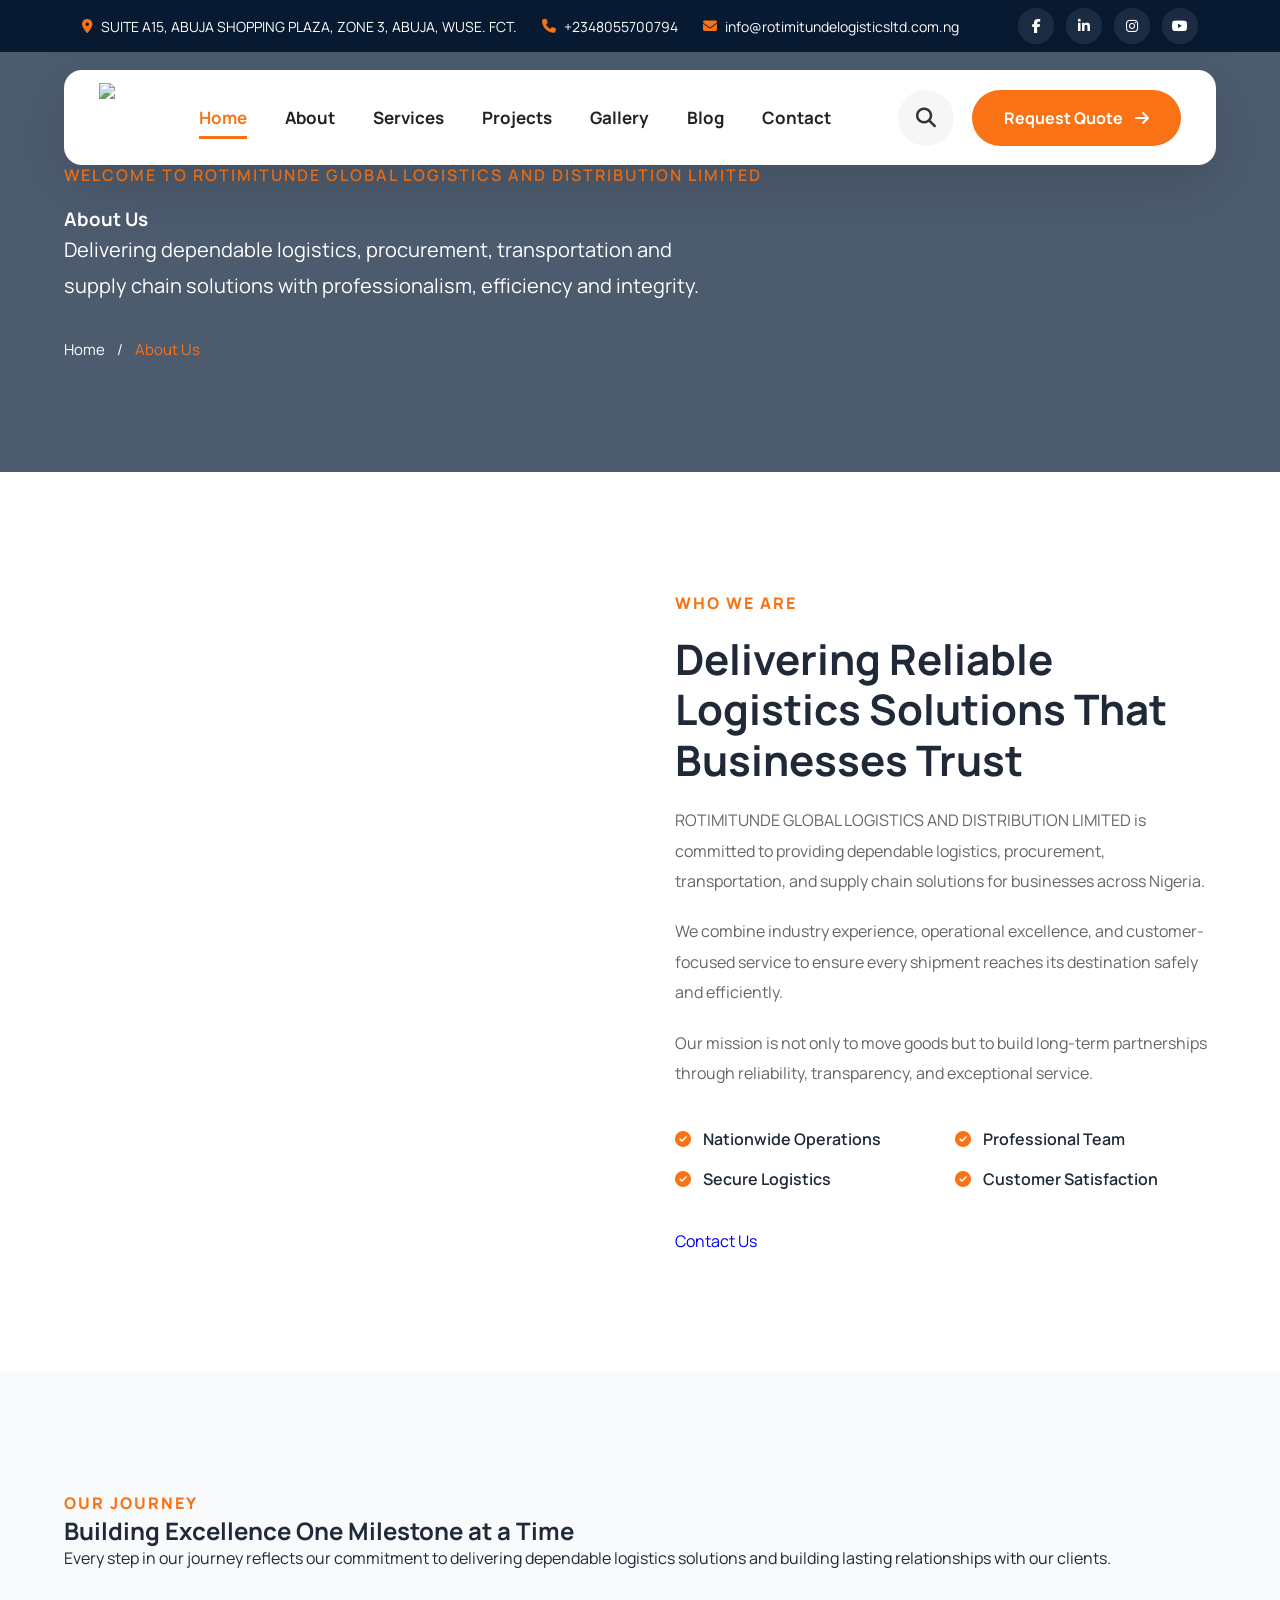
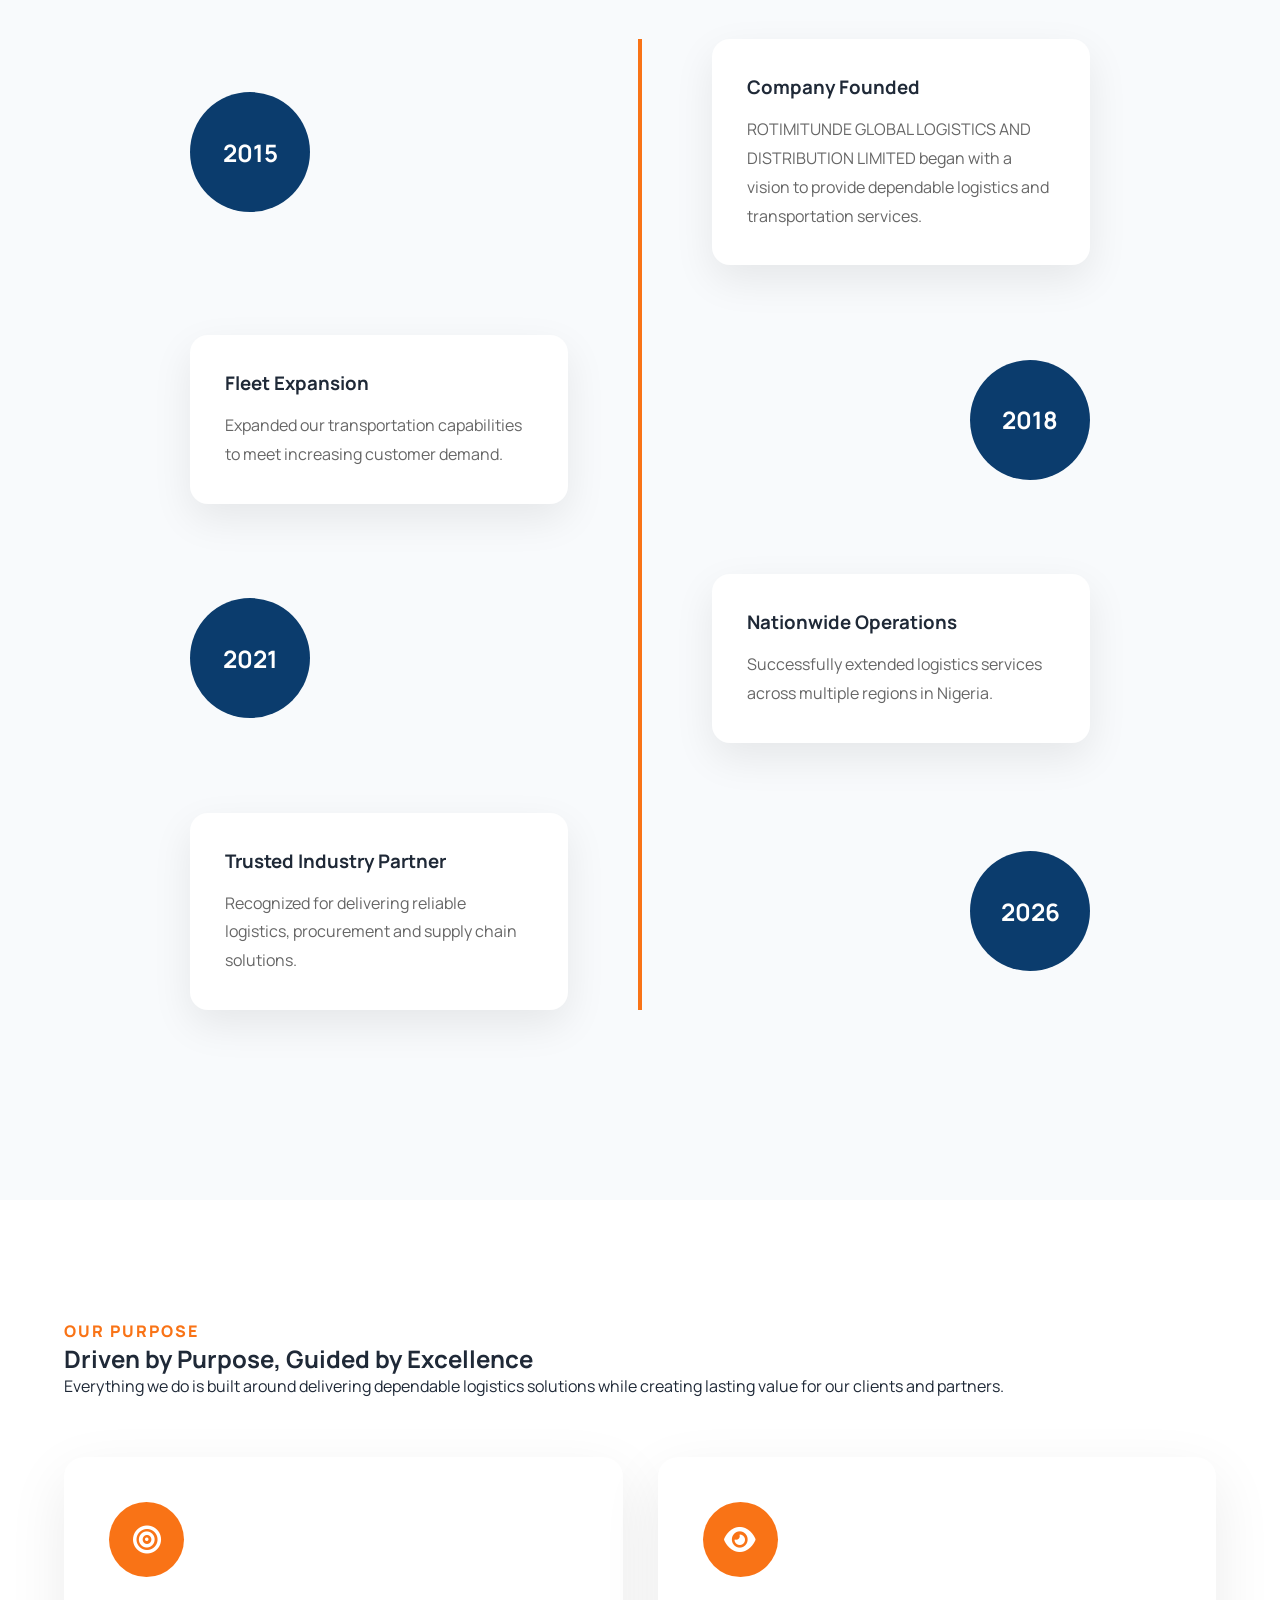
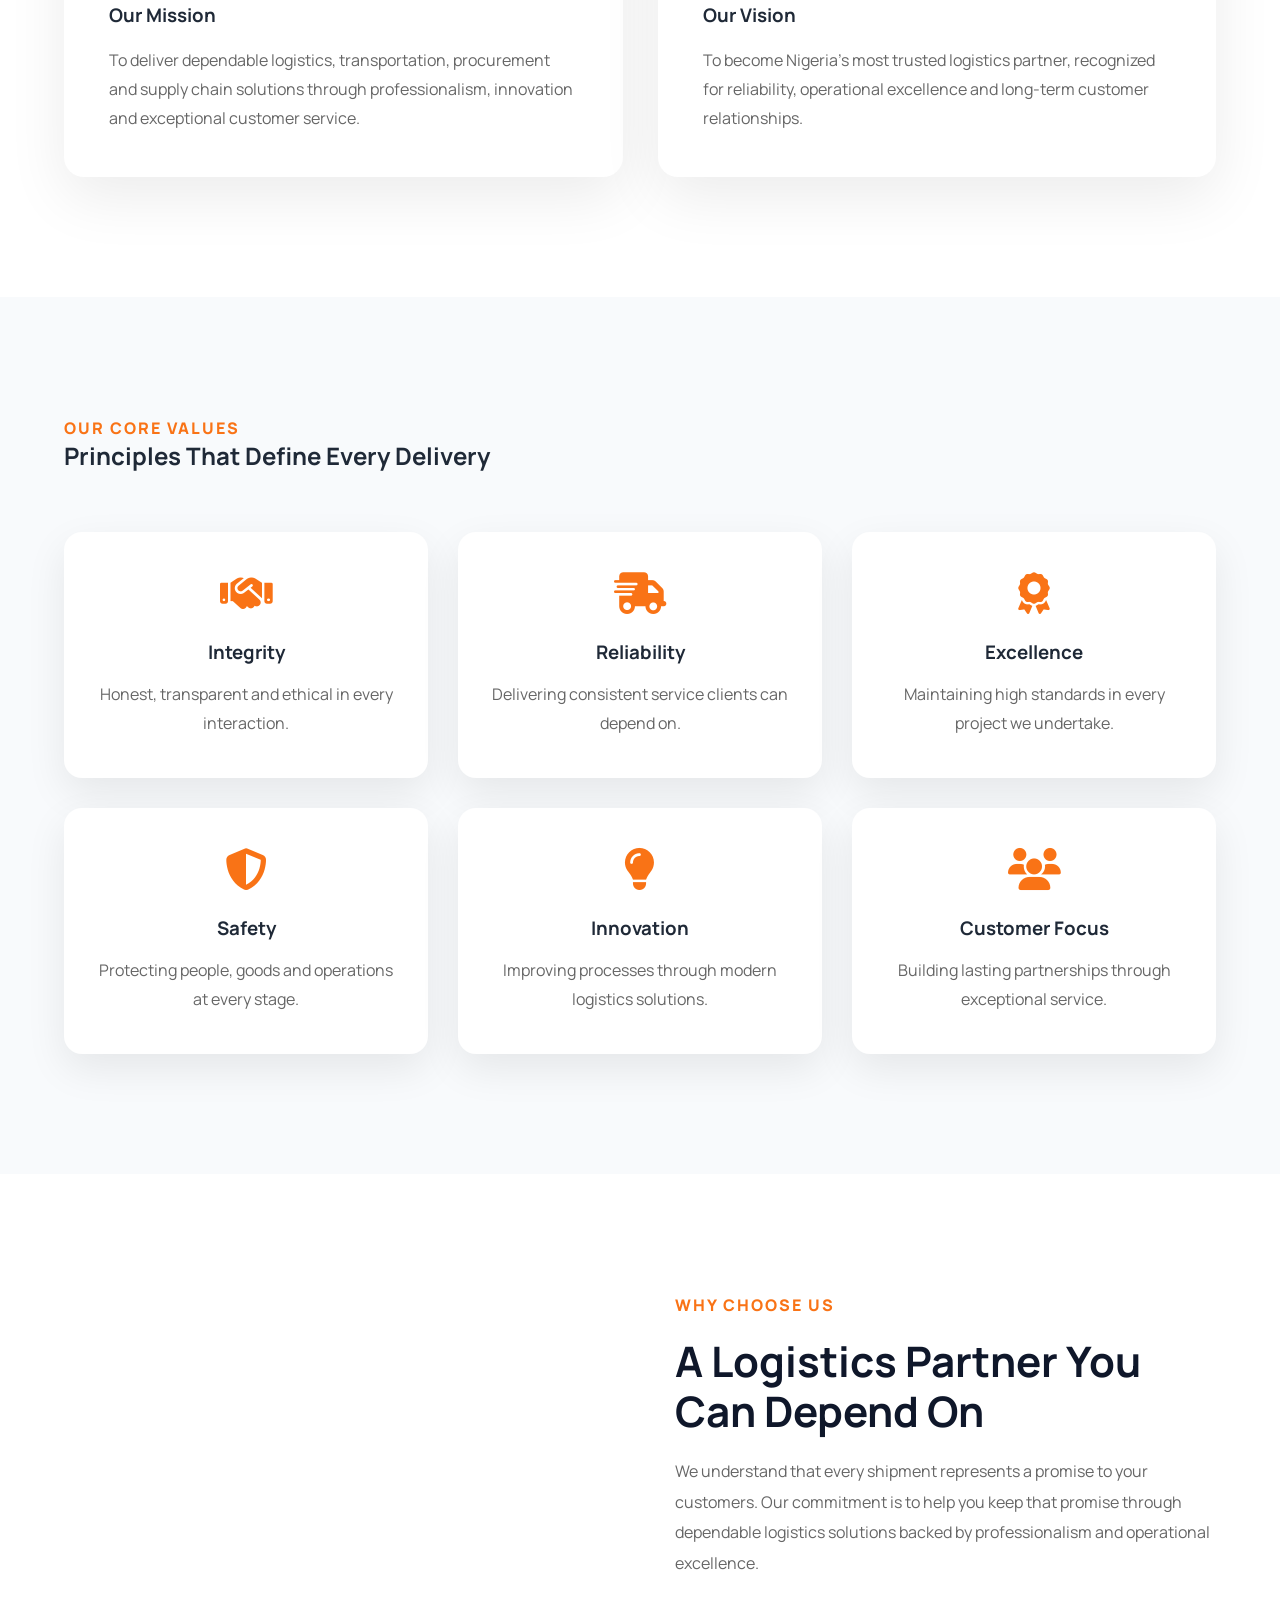
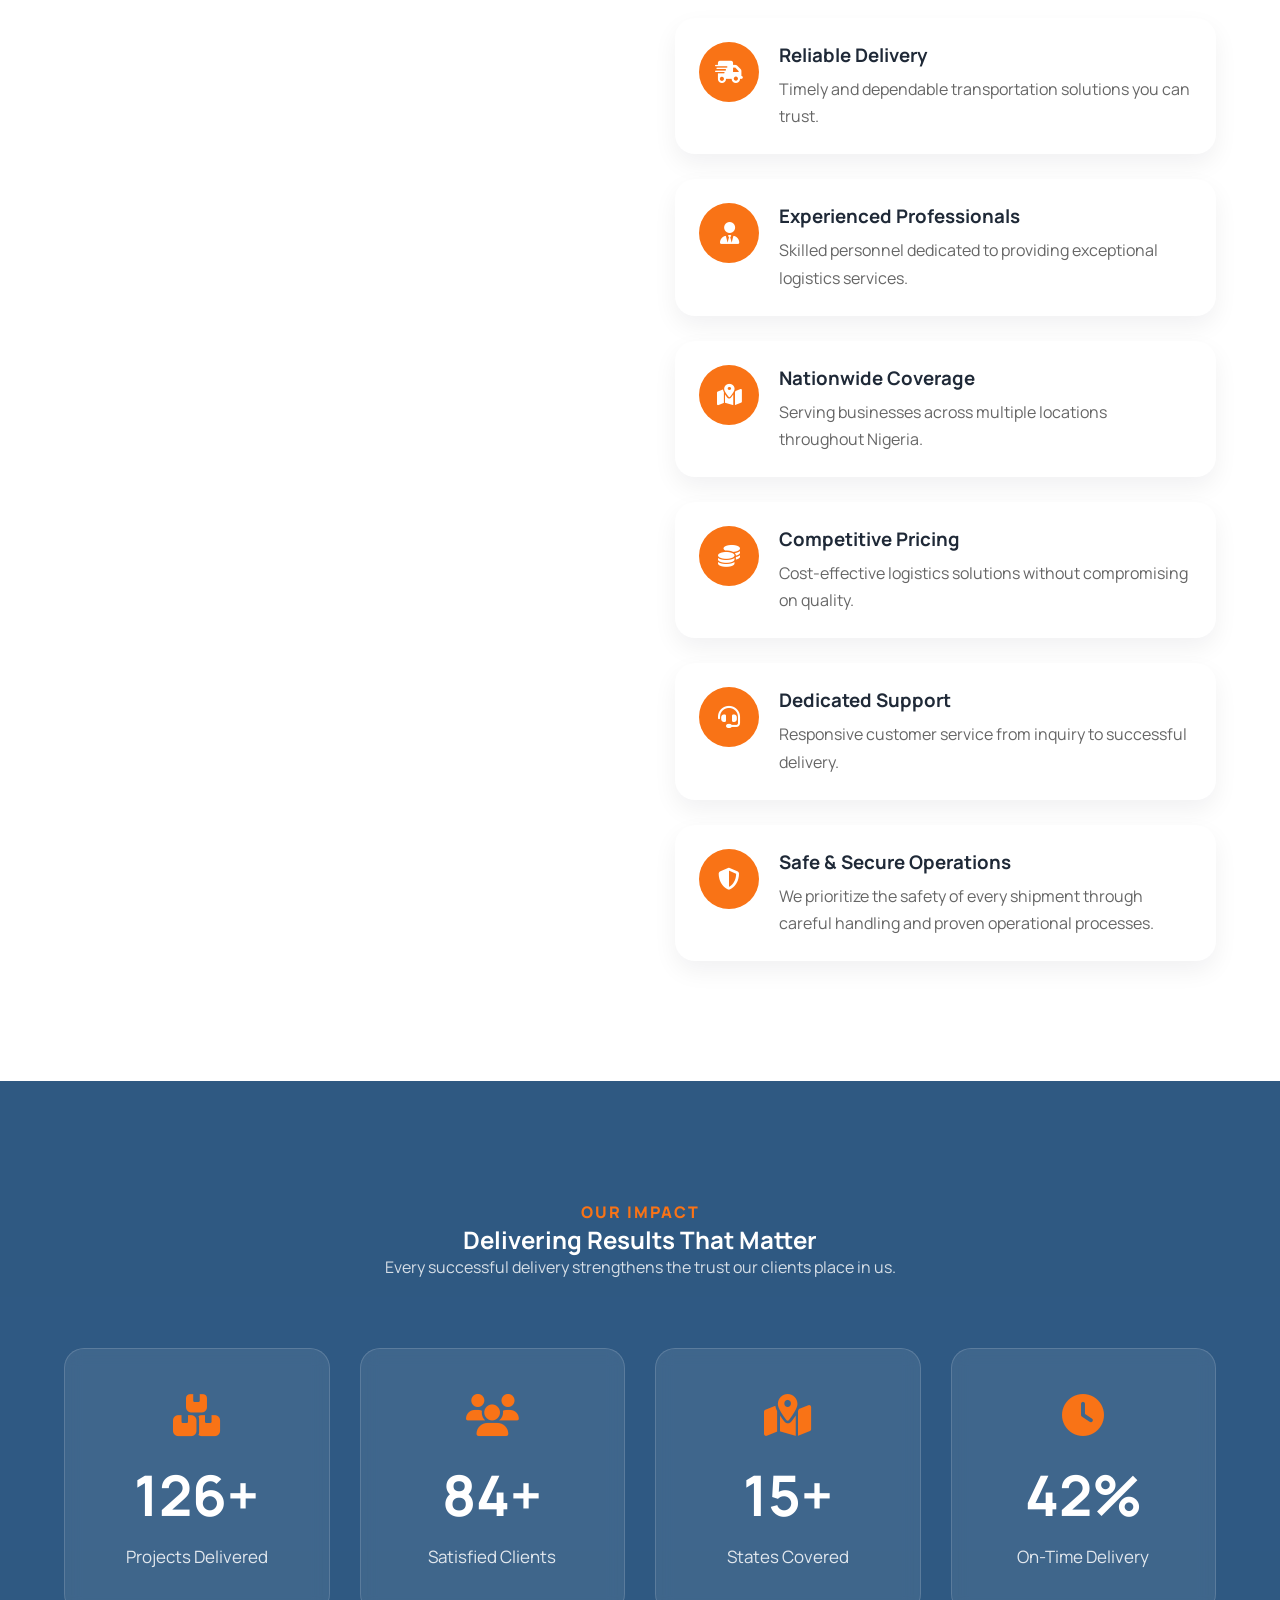
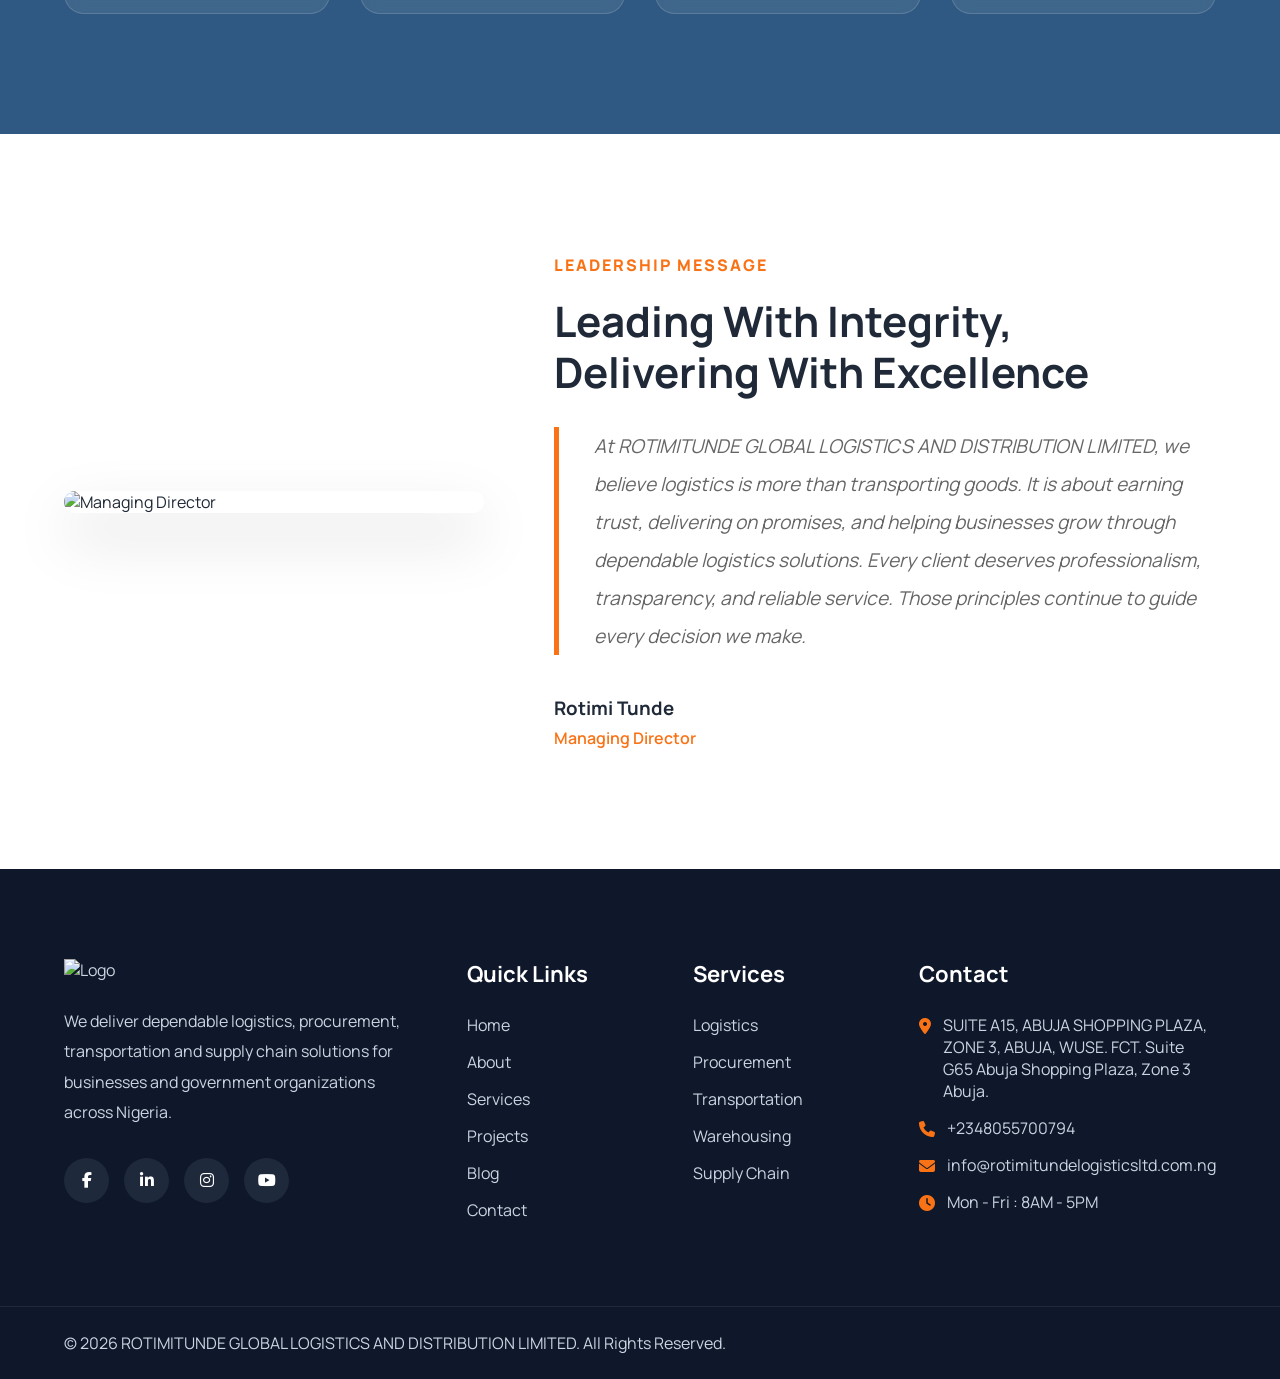
==== commit a847710e: "14th change" ====
--- a/about.html
+++ b/about.html
@@ -936,7 +936,7 @@
 
             <div class="leader-image reveal-left">
 
-                <img src="https://res.cloudinary.com/vy4enqfe/image/upload/v1784684677/samples/man-on-a-street.jpg"
+                <img src="https://res.cloudinary.com/vy4enqfe/image/upload/v1784883341/tunde1_dicbkt.jpg"
                      alt="Managing Director">
 
             </div>
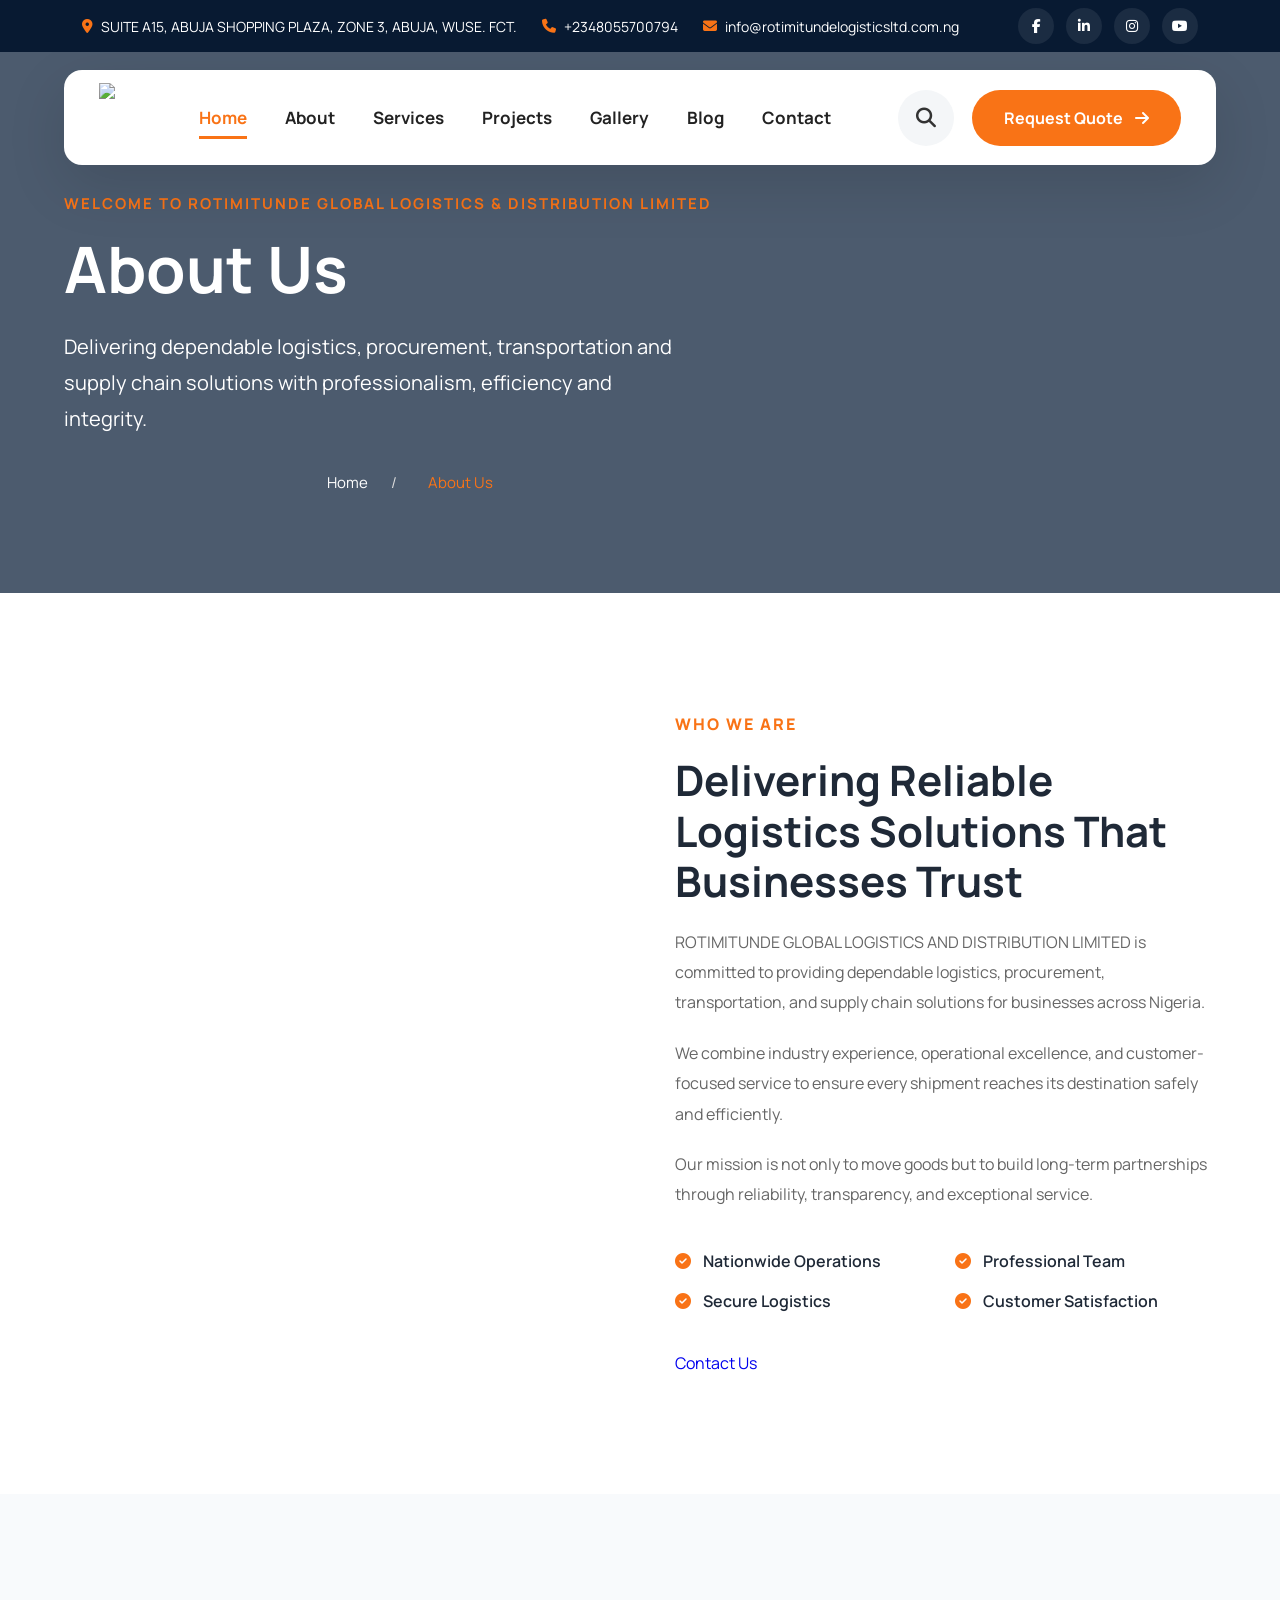
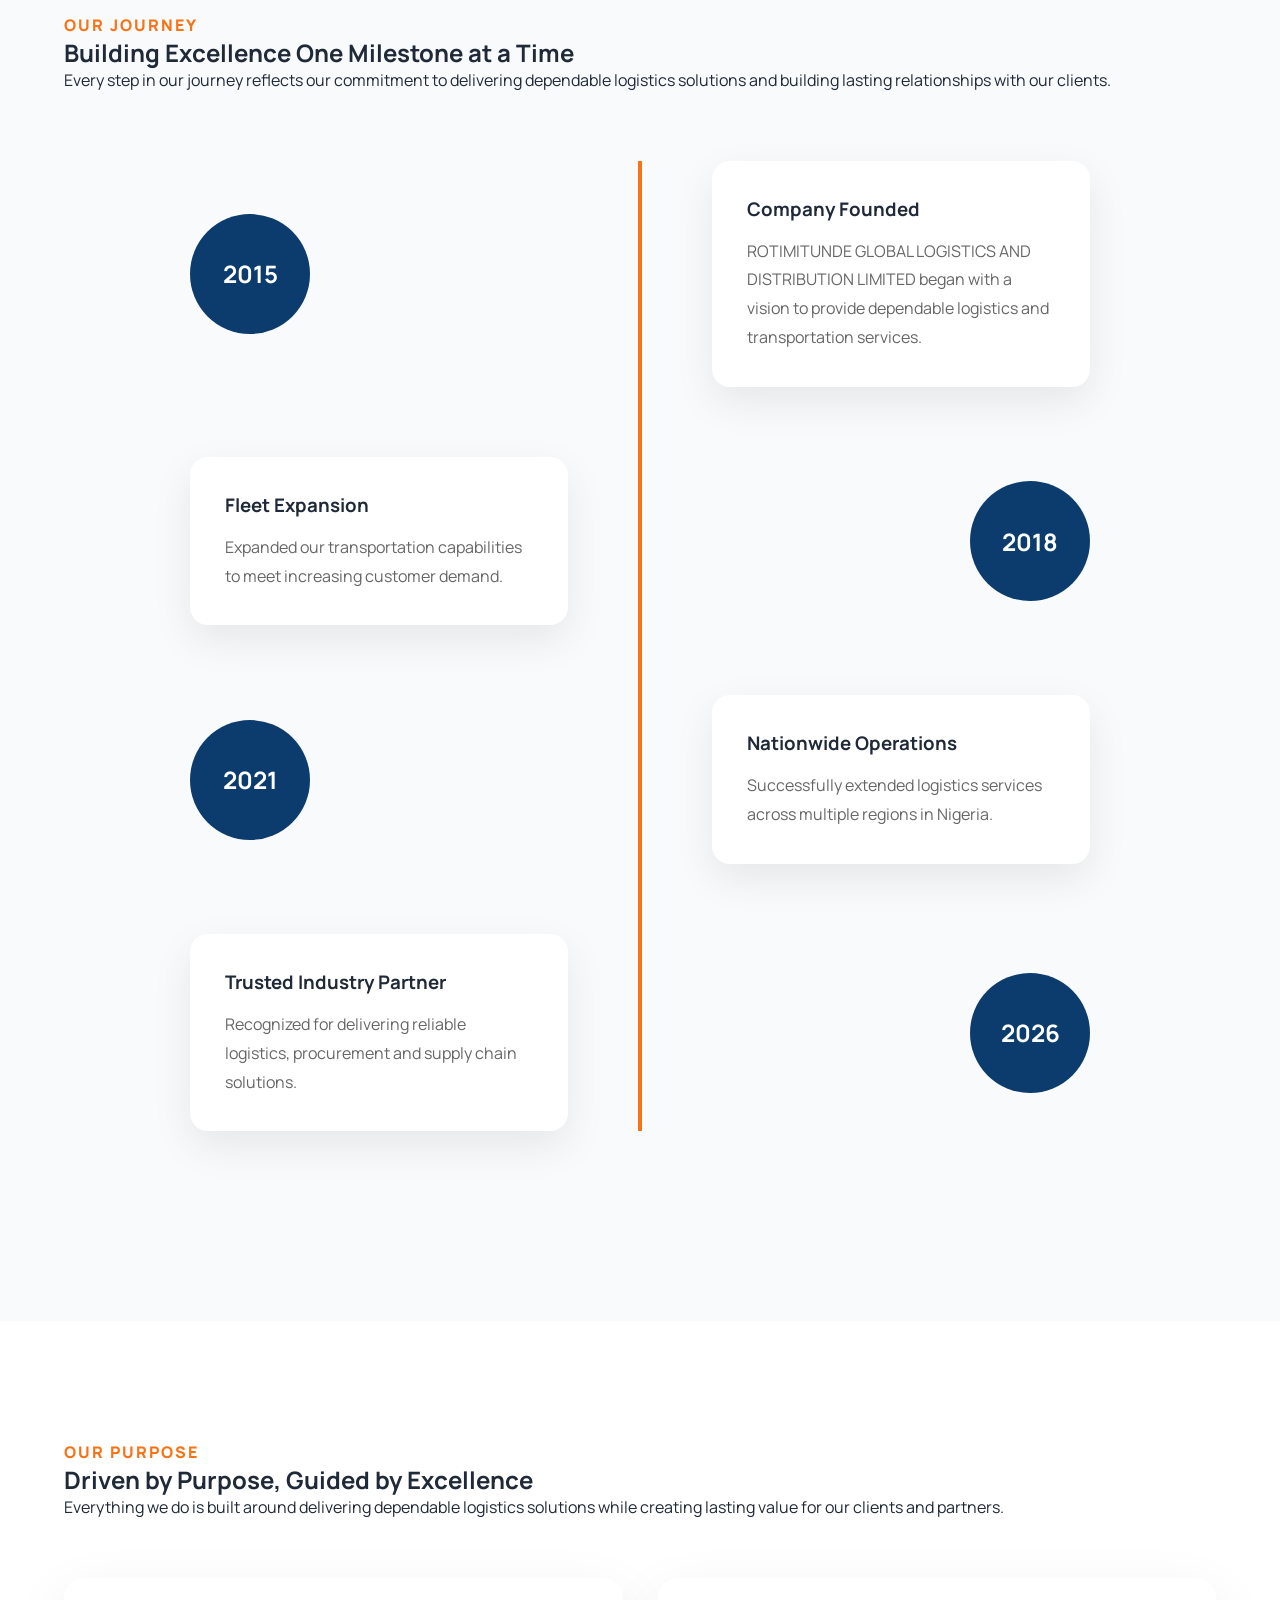
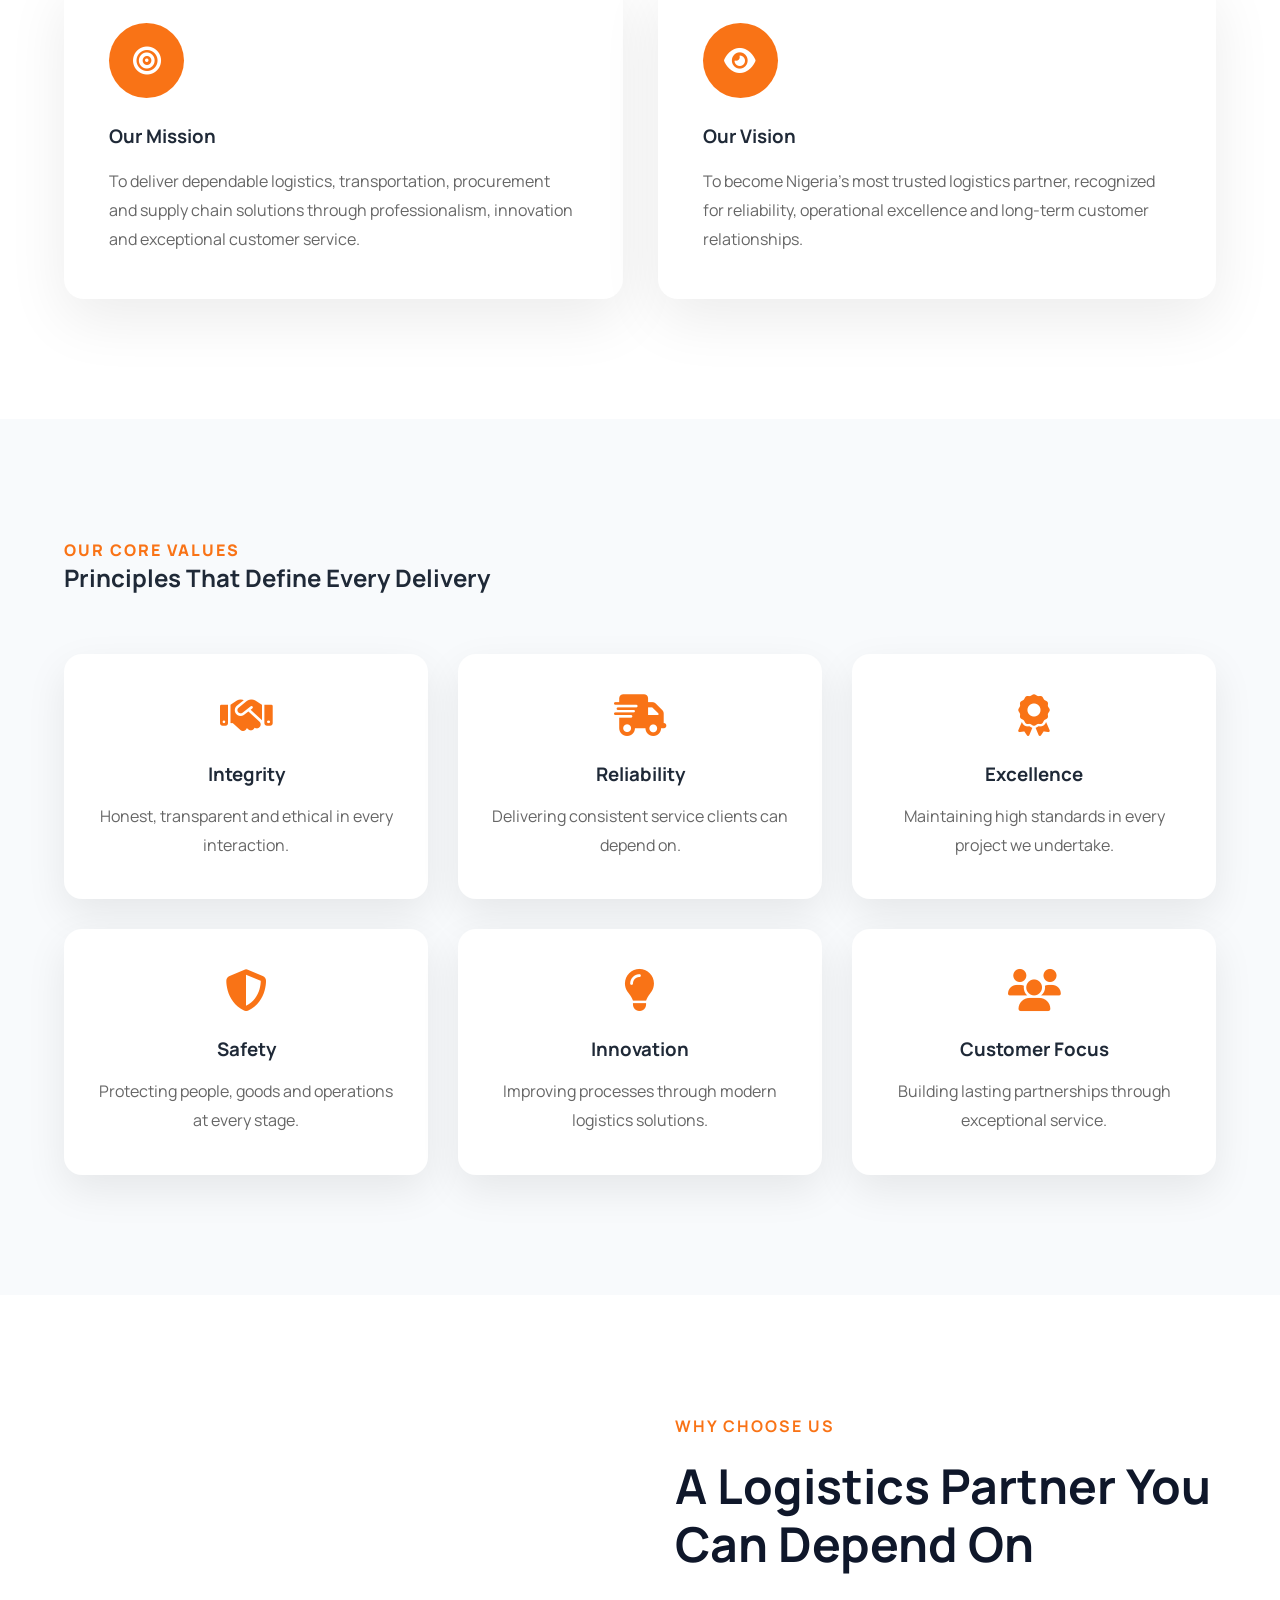
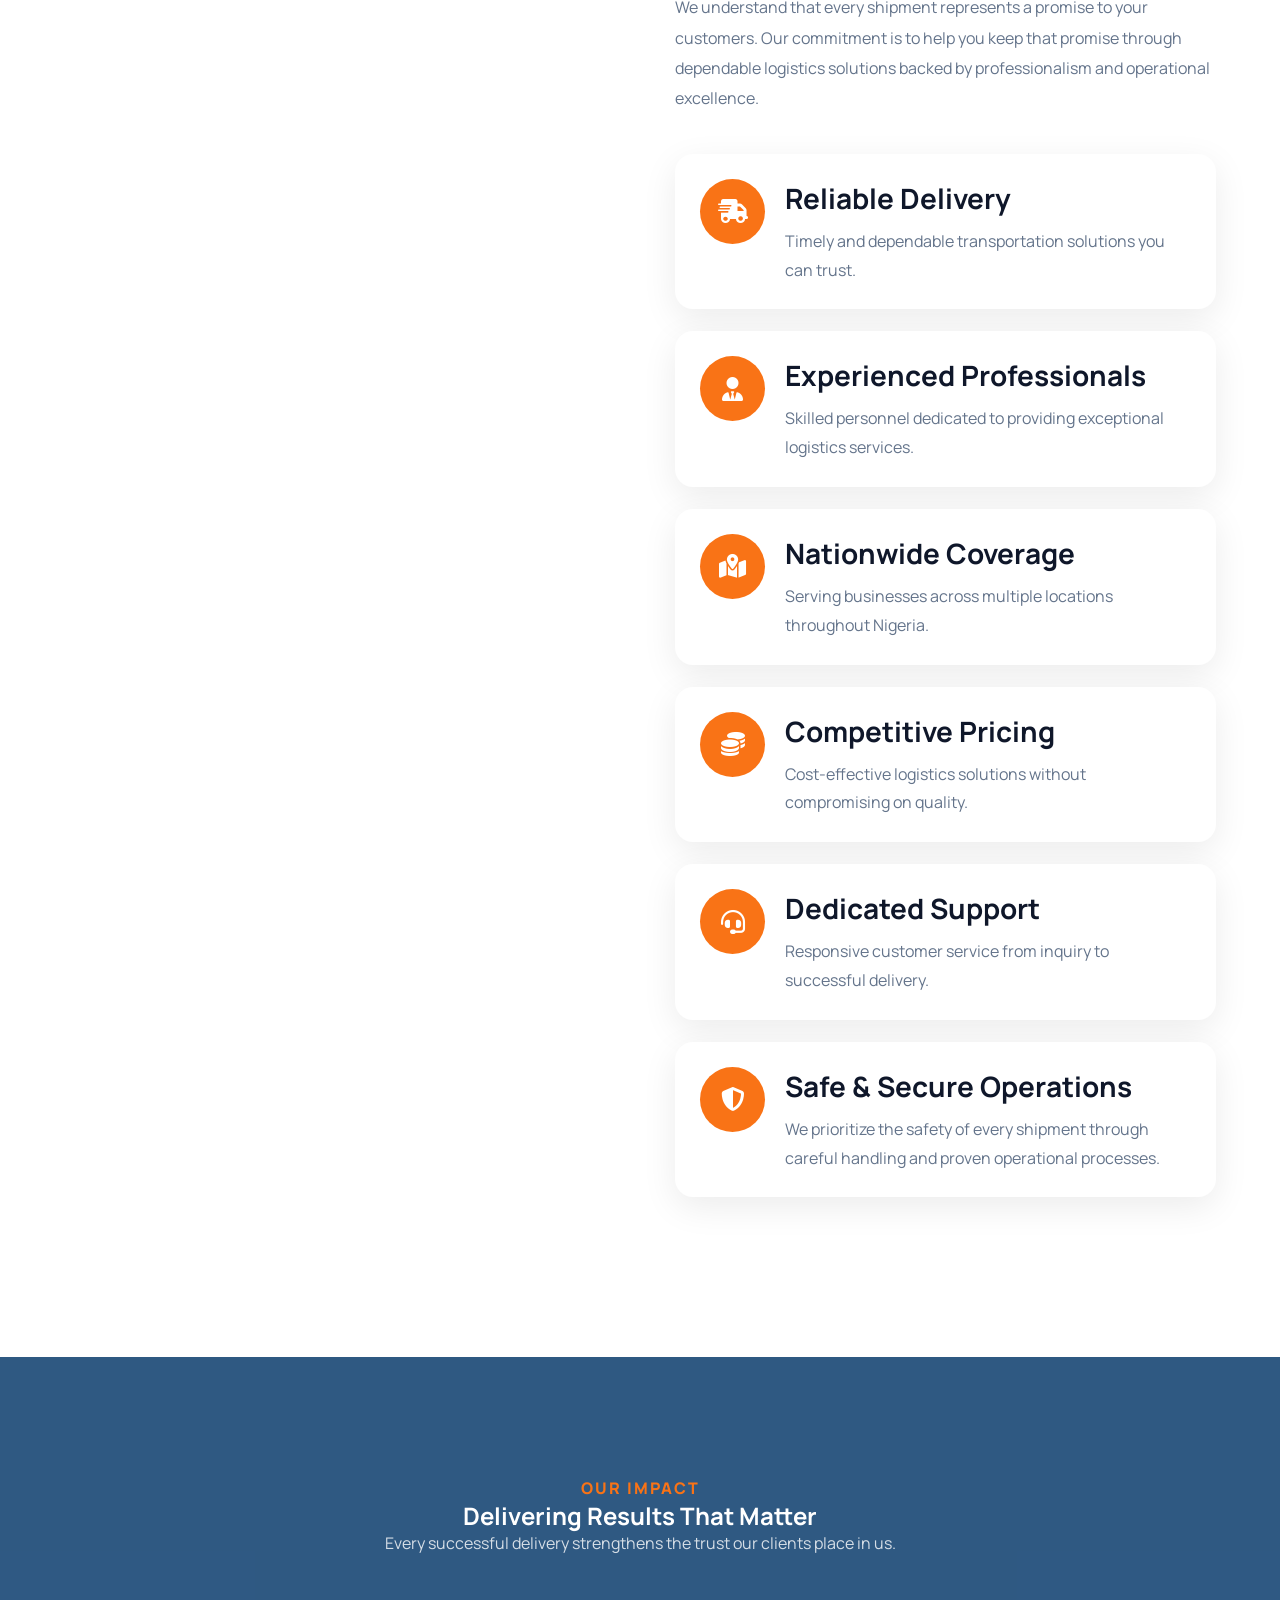
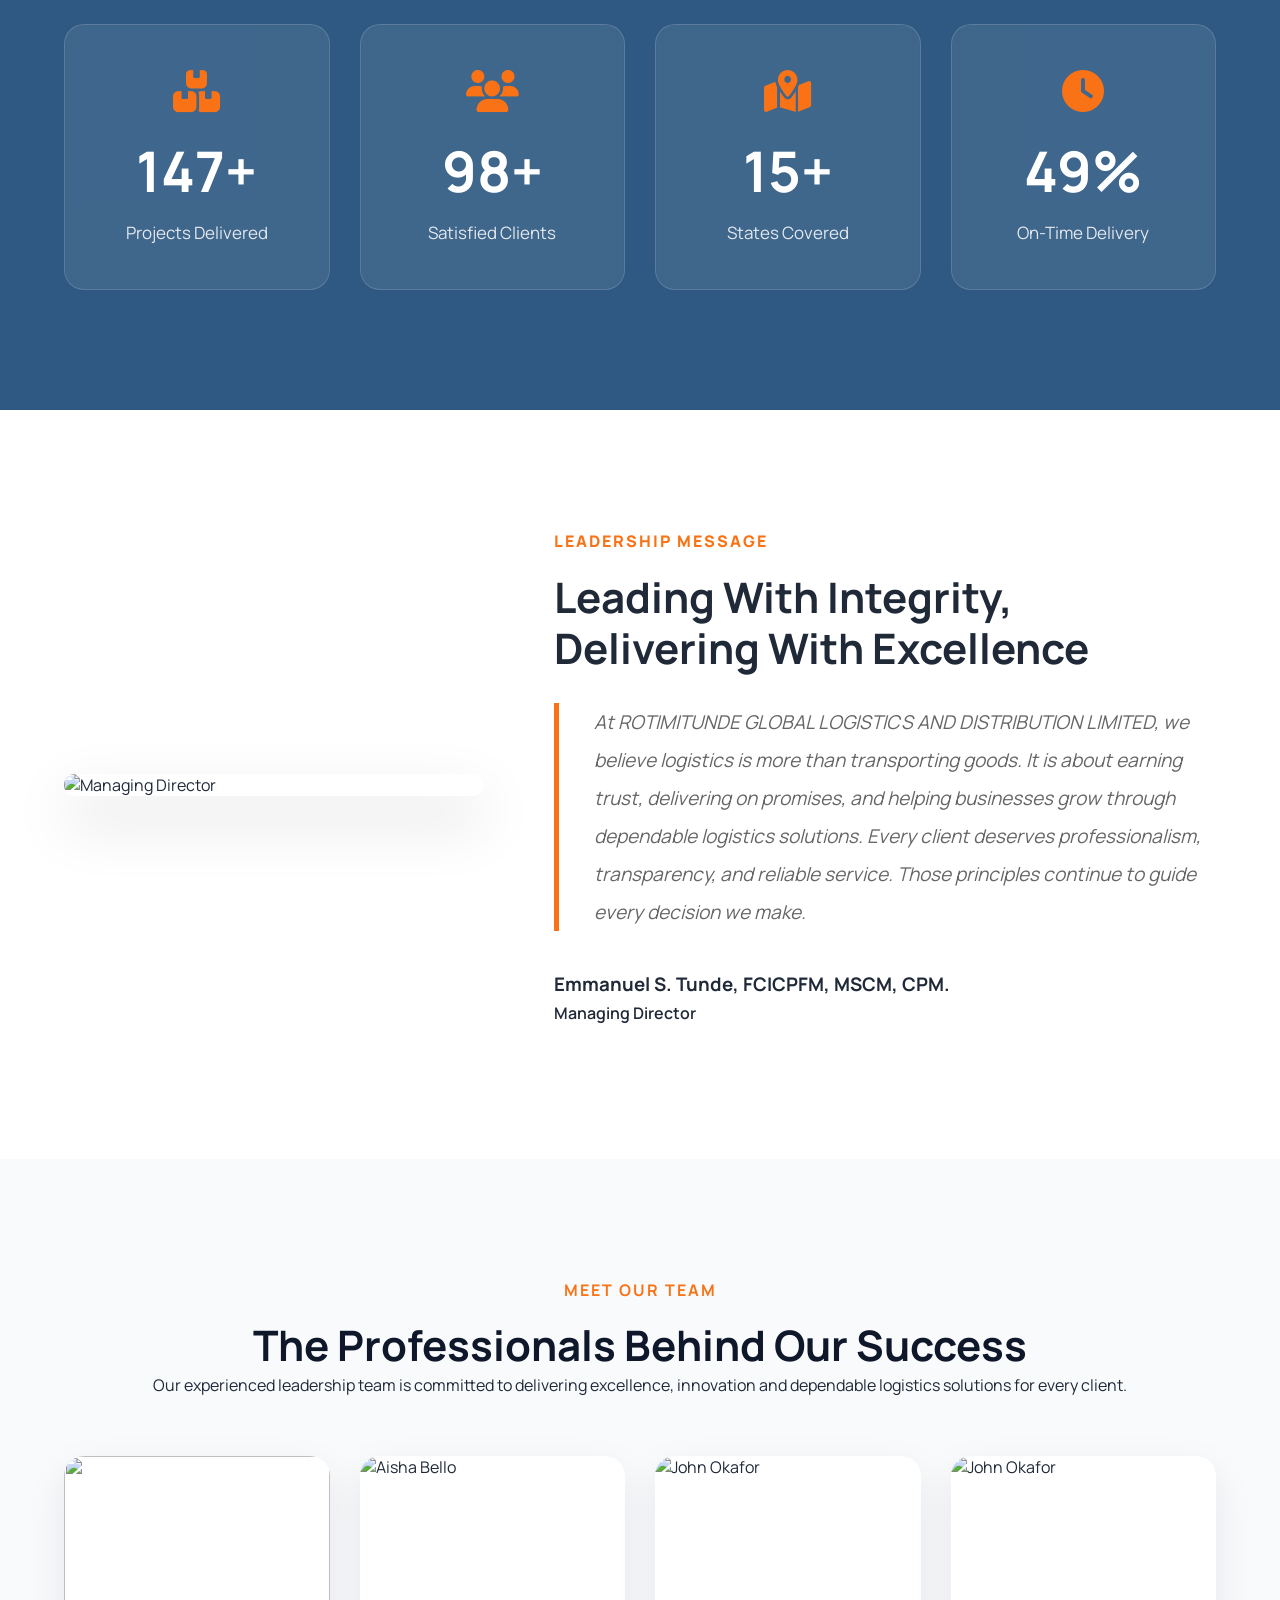
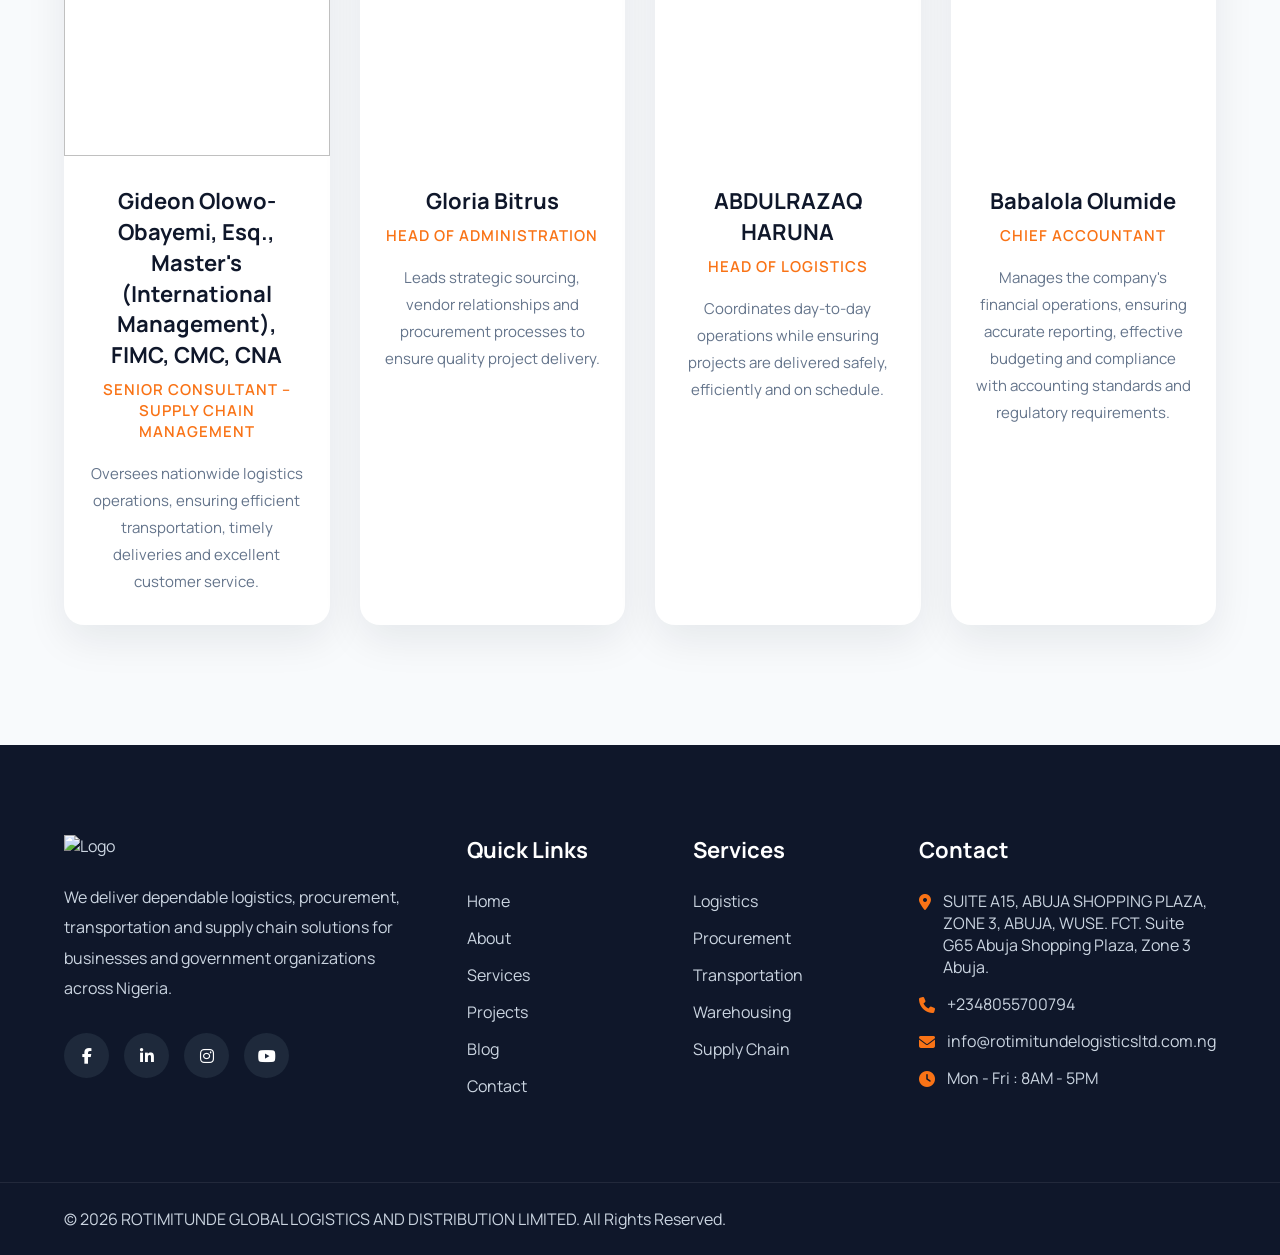
==== commit d03efc7e: "15th change" ====
--- a/about.html
+++ b/about.html
@@ -142,15 +142,15 @@
 
                     <li><a href="about.html">About</a></li>
 
-                    <li><a href="#">Services</a></li>
-
-                    <li><a href="#">Projects</a></li>
-
-                    <li><a href="#">Gallery</a></li>
-
-                    <li><a href="#">Blog</a></li>
-
-                    <li><a href="#">Contact</a></li>
+                    <li><a href="services.html">Services</a></li>
+
+                    <li><a href="projects.html">Projects</a></li>
+
+                    <li><a href="gallery.html">Gallery</a></li>
+
+                    <li><a href="blog.html">Blog</a></li>
+
+                    <li><a href="contact.html">Contact</a></li>
 
                 </ul>
 
@@ -200,11 +200,11 @@
 
         <li><a href="index.html">Home</a></li>
         <li><a href="about.html">About</a></li>
-        <li><a href="#">Services</a></li>
-        <li><a href="#">Projects</a></li>
-        <li><a href="#">Gallery</a></li>
-        <li><a href="#">Blog</a></li>
-        <li><a href="#">Contact</a></li>
+        <li><a href="services.html">Services</a></li>
+        <li><a href="projects.html">Projects</a></li>
+        <li><a href="gallery.html">Gallery</a></li>
+        <li><a href="blog.html">Blog</a></li>
+        <li><a href="contact.html">Contact</a></li>
 
     </ul>
 
@@ -219,6 +219,10 @@
 <div class="mobile-overlay"></div>
 
     
+<!--=========================================
+            ABOUT HERO
+==========================================-->
+
 <section id="about-hero">
 
     <div class="hero-overlay">
@@ -228,17 +232,23 @@
             <div class="about-hero-content reveal">
 
                 <span class="hero-subtitle">
-                    Welcome to ROTIMITUNDE GLOBAL LOGISTICS AND DISTRIBUTION LIMITED
+
+                    Welcome to Rotimitunde Global Logistics & Distribution Limited
+
                 </span>
 
-                <h3>
+                <h1>
+
                     About Us
-                </h3>
+
+                </h1>
 
                 <p>
-                    Delivering dependable logistics, procurement,
-                    transportation and supply chain solutions with
-                    professionalism, efficiency and integrity.
+
+                    Delivering dependable logistics, procurement, transportation
+                    and supply chain solutions with professionalism, efficiency
+                    and integrity.
+
                 </p>
 
                 <div class="breadcrumb">
@@ -971,21 +981,208 @@
 
                 <div class="leader-info">
 
+                    <h3>Emmanuel S. Tunde, FCICPFM, MSCM, CPM.</h3>
+                
+                    <span>Managing Director</span>
+
+
+                
+                    <!-- <ul class="leader-credentials">
+                        <li>Fellow, Chartered Institute of Contract, Project and Facility Management (FCICPFM)</li>
+                        <li>Member, Supply Chain Management (MSCM)</li>
+                        <li>Chartered Project Manager (CPM)</li>
+                    </ul> -->
+                
+                </div>
+
+            </div>
+
+        </div>
+
+    </div>
+
+</section>
+
+<!--==================================
+        LEADERSHIP TEAM
+===================================-->
+
+<section class="team">
+
+    <div class="container">
+
+        <div class="section-heading">
+
+            <span>MEET OUR TEAM</span>
+
+            <h2>
+
+                The Professionals Behind Our Success
+
+            </h2>
+
+            <p>
+
+                Our experienced leadership team is committed to delivering
+                excellence, innovation and dependable logistics solutions
+                for every client.
+
+            </p>
+
+        </div>
+
+        <div class="team-grid">
+
+            <!-- Member -->
+
+            <div class="team-card reveal">
+
+                <div class="team-image">
+
+                    <img src="https://res.cloudinary.com/vy4enqfe/image/upload/v1784910105/l5_lpwd6c.png"
+                         alt="">
+
+                </div>
+
+                <div class="team-content">
+
                     <h3>
 
-                        Rotimi Tunde
+                        Gideon Olowo-Obayemi, Esq., Master's (International Management), FIMC, CMC, CNA
+                        
 
                     </h3>
 
                     <span>
 
-                        Managing Director
+                        Senior Consultant – Supply Chain Management
 
                     </span>
 
-                </div>
-
-            </div>
+                    <p>
+
+                        Oversees nationwide logistics operations,
+                        ensuring efficient transportation, timely
+                        deliveries and excellent customer service.
+
+                    </p>
+
+                </div>
+
+            </div>
+
+            <!-- Member -->
+
+            <div class="team-card reveal">
+
+                <div class="team-image">
+
+                    <img src="https://res.cloudinary.com/vy4enqfe/image/upload/v1784909790/l1_ttredi.png"
+                         alt="Aisha Bello">
+
+                </div>
+
+                <div class="team-content">
+
+                    <h3>
+
+                        Gloria Bitrus
+
+
+                    </h3>
+
+                    <span>
+
+                        Head of Administration
+
+                    </span>
+
+                    <p>
+
+                        Leads strategic sourcing, vendor relationships
+                        and procurement processes to ensure quality
+                        project delivery.
+
+                    </p>
+
+                </div>
+
+            </div>
+
+            <!-- Member -->
+
+            <div class="team-card reveal">
+
+                <div class="team-image">
+
+                    <img src="https://res.cloudinary.com/vy4enqfe/image/upload/v1784909609/logistics2_zkmkpm.jpg"
+                         alt="John Okafor">
+
+                </div>
+
+                <div class="team-content">
+
+                    <h3>
+
+                        ABDULRAZAQ HARUNA
+
+                    </h3>
+
+                    <span>
+
+                        Head of Logistics
+
+                    </span>
+
+                    <p>
+
+                        Coordinates day-to-day operations while ensuring
+                        projects are delivered safely, efficiently and
+                        on schedule.
+
+                    </p>
+
+                </div>
+
+            </div>
+
+                        <!-- Member -->
+
+                        <div class="team-card reveal">
+
+                            <div class="team-image">
+            
+                                <img src="https://res.cloudinary.com/vy4enqfe/image/upload/v1784909610/logistics1_unhfcf.jpg"
+                                     alt="John Okafor">
+            
+                            </div>
+            
+                            <div class="team-content">
+            
+                                <h3>
+            
+                                    Babalola Olumide
+                                    
+            
+                                </h3>
+            
+                                <span>
+            
+                                    Chief Accountant
+            
+                                </span>
+            
+                                <p>
+            
+                                    Manages the company's financial operations, ensuring accurate reporting,
+                                    effective budgeting and compliance with accounting standards and
+                                    regulatory requirements.
+                                
+                                </p>
+            
+                            </div>
+            
+                        </div>
 
         </div>
 
--- a/css/style.css
+++ b/css/style.css
@@ -551,75 +551,98 @@
 
 }
 
-/*=========================================
-        HERO CONTENT
-=========================================*/
+.hero{
+
+    position:relative;
+    height:100vh;
+    overflow:hidden;
+
+}
+
+.hero .swiper{
+
+    width:100%;
+    height:100%;
+
+}
+
+.hero .swiper-wrapper{
+
+    height:100%;
+
+}
+
+.hero .swiper-slide{
+
+    position:relative;
+    width:100%;
+    height:100%;
+
+}
+
+.hero .swiper-slide img{
+
+    position:absolute;
+    inset:0;
+
+    width:100%;
+    height:100%;
+
+    object-fit:cover;
+
+}
+
+.overlay{
+
+    position:absolute;
+    inset:0;
+
+    background:linear-gradient(
+        90deg,
+        rgba(8,20,45,.82),
+        rgba(8,20,45,.50),
+        rgba(8,20,45,.15)
+    );
+
+    z-index:1;
+
+}
 
 .hero .container{
+
     position:relative;
+
+    z-index:2;
+
     height:100%;
+
+    display:flex;
+
+    align-items:center;
+
 }
 
 .hero-text{
-    position:absolute;
-    top:55%;
-    left:0;
-    transform:translateY(-50%);
-    max-width:700px;
-    z-index:20;
-}
-
-.hero-text span{
-
-    display:inline-block;
-
-    color:#fff;
-
-    background:rgba(249,115,22,.18);
-
-    border:1px solid rgba(255,255,255,.2);
-
-    backdrop-filter:blur(12px);
-
-    padding:12px 24px;
-
-    border-radius:50px;
-
-    font-size:15px;
-
-    font-weight:700;
-
-    letter-spacing:2px;
-
-    margin-bottom:28px;
-
-}
-
-.hero-text h1{
-
-    color:#fff;
-
-    font-size:74px;
-
-    line-height:1.05;
-
-    font-weight:800;
-
-    margin-bottom:30px;
+
+    position:relative;
+
+    max-width:720px;
+
+    z-index:5;
+
+    margin-left: 70px;
+
+}
+
+.hero-text h4{
+
+    color:#fff;
 
 }
 
 .hero-text p{
 
-    color:#f1f5f9;
-
-    font-size:20px;
-
-    line-height:1.9;
-
-    max-width:620px;
-
-    margin-bottom:45px;
+    color:#fff;
 
 }
 
@@ -1039,7 +1062,7 @@
 
     align-items:center;
 
-    height:140px;
+    height:100%;
 
     border:1px solid #eef2f7;
 
@@ -1428,9 +1451,9 @@
 
     display:grid;
 
-    grid-template-columns:1fr 1fr;
-
-    gap:80px;
+    grid-template-columns:repeat(2,1fr);
+
+    gap:70px;
 
     align-items:center;
 
@@ -1440,17 +1463,25 @@
 
     position:relative;
 
+    width:100%;
+
+    display:flex;
+
+    justify-content:center;
+
+    align-items:center;
+
 }
 
 .why-image img{
 
     width:100%;
 
-    border-radius:28px;
-
     display:block;
 
-    box-shadow:0 25px 60px rgba(0,0,0,.15);
+    border-radius:20px;
+
+    object-fit:cover;
 
 }
 
@@ -2883,18 +2914,26 @@
 
 }
 
+
 /*=========================================
-        ABOUT HERO
+            ABOUT HERO
 =========================================*/
 
 #about-hero{
 
     position:relative;
 
-    height:420px;
-
-    background:url("https://images.unsplash.com/photo-1578575437130-527eed3abbec?auto=format&fit=crop&w=2000&q=80")
-        center/cover no-repeat;
+    min-height:500px;
+
+    overflow:hidden;
+
+    background-image:url("https://images.unsplash.com/photo-1578575437130-527eed3abbec?auto=format&fit=crop&w=2000&q=80");
+
+    background-size:cover;
+
+    background-repeat:no-repeat;
+
+    background-position:center center;
 
 }
 
@@ -2914,7 +2953,7 @@
 
 .about-hero-content{
 
-    max-width:720px;
+    max-width:700px;
 
     color:#fff;
 
@@ -2926,12 +2965,14 @@
 
     color:#F97316;
 
-    font-weight:600;
+    font-weight:700;
+
+    font-size:15px;
+
+    text-transform:uppercase;
 
     letter-spacing:2px;
 
-    text-transform:uppercase;
-
     margin-bottom:20px;
 
 }
@@ -2940,10 +2981,12 @@
 
     font-size:64px;
 
-    margin-bottom:20px;
-
     line-height:1.1;
 
+    margin-bottom:25px;
+
+    color:#fff;
+
 }
 
 .about-hero-content p{
@@ -2952,10 +2995,10 @@
 
     line-height:1.8;
 
-    max-width:650px;
-
     margin-bottom:35px;
 
+    max-width:620px;
+
 }
 
 .breadcrumb{
@@ -2966,7 +3009,7 @@
 
     gap:12px;
 
-    font-size:15px;
+    font-size:16px;
 
 }
 
@@ -2987,6 +3030,96 @@
 .breadcrumb span:last-child{
 
     color:#F97316;
+
+}
+
+
+/*=========================================
+        TABLET
+=========================================*/
+
+@media(max-width:991px){
+
+    #about-hero{
+
+        min-height:450px;
+
+        background-position:center center;
+
+    }
+
+    .about-hero-content h1{
+
+        font-size:52px;
+
+    }
+
+}
+
+
+/*=========================================
+            MOBILE
+=========================================*/
+
+@media(max-width:768px){
+
+    #about-hero{
+
+        min-height:420px;
+
+        background-position:center;
+
+    }
+
+    .hero-overlay{
+
+        text-align:center;
+
+        justify-content:center;
+
+        padding:40px 20px;
+
+    }
+
+    .about-hero-content{
+
+        max-width:100%;
+
+        margin:auto;
+
+    }
+
+    .hero-subtitle{
+
+        font-size:13px;
+
+        letter-spacing:1px;
+
+    }
+
+    .about-hero-content h1{
+
+        font-size:42px;
+
+        margin-bottom:20px;
+
+    }
+
+    .about-hero-content p{
+
+        font-size:16px;
+
+        line-height:1.7;
+
+        margin-bottom:25px;
+
+    }
+
+    .breadcrumb{
+
+        justify-content:center;
+
+    }
 
 }
 
@@ -3356,13 +3489,15 @@
 
     padding:120px 0;
 
+    background:#fff;
+
 }
 
 .why-wrapper{
 
     display:grid;
 
-    grid-template-columns:1fr 1fr;
+    grid-template-columns:repeat(2,1fr);
 
     gap:70px;
 
@@ -3370,6 +3505,12 @@
 
 }
 
+.why-image{
+
+    position:relative;
+
+}
+
 .why-image img{
 
     width:100%;
@@ -3382,19 +3523,85 @@
 
 }
 
+.floating-badge{
+
+    position:absolute;
+
+    right:-30px;
+
+    bottom:-30px;
+
+    background:#F97316;
+
+    color:#fff;
+
+    padding:35px;
+
+    border-radius:20px;
+
+    text-align:center;
+
+    box-shadow:0 15px 40px rgba(249,115,22,.35);
+
+}
+
+.floating-badge h2{
+
+    font-size:64px;
+
+    line-height:1;
+
+    margin-bottom:10px;
+
+    color:#fff;
+
+}
+
+.floating-badge span{
+
+    font-size:20px;
+
+    font-weight:600;
+
+}
+
+.why-content{
+
+    display:flex;
+
+    flex-direction:column;
+
+    justify-content:center;
+
+}
+
+.why-content .section-subtitle{
+
+    color:#F97316;
+
+    font-weight:700;
+
+    letter-spacing:2px;
+
+    text-transform:uppercase;
+
+}
+
 .why-content h2{
 
     margin:20px 0;
 
-    font-size:42px;
+    font-size:48px;
 
     line-height:1.2;
 
-}
-
-.why-content > p{
-
-    color:#666;
+    color:#0F172A;
+
+}
+
+.why-content>p{
+
+    color:#64748B;
 
     line-height:1.9;
 
@@ -3406,7 +3613,9 @@
 
     display:grid;
 
-    gap:25px;
+    gap:22px;
+
+    margin-bottom:40px;
 
 }
 
@@ -3418,13 +3627,29 @@
 
     align-items:flex-start;
 
+    background:#fff;
+
+    padding:25px;
+
+    border-radius:18px;
+
+    box-shadow:0 10px 35px rgba(0,0,0,.08);
+
+    transition:.35s;
+
+}
+
+.why-item:hover{
+
+    transform:translateY(-6px);
+
 }
 
 .why-item i{
 
-    width:60px;
-
-    height:60px;
+    width:65px;
+
+    height:65px;
 
     background:#F97316;
 
@@ -3438,7 +3663,7 @@
 
     align-items:center;
 
-    font-size:22px;
+    font-size:24px;
 
     flex-shrink:0;
 
@@ -3446,15 +3671,21 @@
 
 .why-item h3{
 
-    margin-bottom:8px;
+    font-size:28px;
+
+    margin-bottom:10px;
+
+    color:#0F172A;
 
 }
 
 .why-item p{
 
-    color:#666;
-
-    line-height:1.7;
+    color:#64748B;
+
+    line-height:1.8;
+
+    margin:0;
 
 }
 
@@ -3639,3 +3870,5054 @@
 
 }
 
+/*=========================================
+        SERVICES HERO
+=========================================*/
+
+#services-hero{
+
+    position:relative;
+
+    min-height:70vh;
+
+    background:url("https://images.unsplash.com/photo-1578575437130-527eed3abbec?auto=format&fit=crop&w=2000&q=80")
+        center center/cover no-repeat;
+
+    display:flex;
+
+    align-items:center;
+
+}
+
+#services-hero::before{
+
+    content:"";
+
+    position:absolute;
+
+    inset:0;
+
+    background:linear-gradient(
+        rgba(7,28,54,.80),
+        rgba(7,28,54,.82)
+    );
+
+}
+
+.hero-overlay{
+
+    width:100%;
+
+    position:relative;
+
+    z-index:2;
+
+    padding:140px 0 100px;
+
+}
+
+.services-hero-content{
+
+    max-width:850px;
+
+    margin:auto;
+
+    text-align:center;
+
+    color:#fff;
+
+}
+
+.services-hero-content h1{
+
+    font-size:64px;
+
+    line-height:1.15;
+
+    margin:20px 0 30px;
+
+}
+
+.services-hero-content p{
+
+    font-size:20px;
+
+    line-height:1.9;
+
+    color:rgba(255,255,255,.88);
+
+    max-width:760px;
+
+    margin:auto auto 40px;
+
+}
+
+.hero-buttons{
+
+    display:flex;
+
+    justify-content:center;
+
+    gap:20px;
+
+    margin-bottom:50px;
+
+    flex-wrap:wrap;
+
+}
+
+.breadcrumb{
+
+    color:rgba(255,255,255,.75);
+
+}
+
+.breadcrumb a{
+
+    color:#F97316;
+
+}
+
+.breadcrumb span{
+
+    margin:0 8px;
+
+}
+
+/*=========================================
+        SERVICES OVERVIEW
+=========================================*/
+
+#services-overview{
+
+    padding:120px 0;
+
+    background:#f8fafc;
+
+}
+
+.services-grid{
+
+    display:grid;
+
+    grid-template-columns:repeat(3,1fr);
+
+    gap:35px;
+
+    margin-top:70px;
+
+}
+
+.service-card{
+
+    background:#fff;
+
+    border-radius:22px;
+
+    overflow:hidden;
+
+    box-shadow:0 20px 50px rgba(0,0,0,.08);
+
+    transition:.4s ease;
+
+}
+
+.service-card:hover{
+
+    transform:translateY(-12px);
+
+}
+
+.service-card img{
+
+    width:100%;
+
+    height:240px;
+
+    object-fit:cover;
+
+    transition:.5s ease;
+
+}
+
+.service-card:hover img{
+
+    transform:scale(1.08);
+
+}
+
+.service-content{
+
+    padding:35px;
+
+}
+
+.service-content i{
+
+    width:70px;
+
+    height:70px;
+
+    background:#F97316;
+
+    color:#fff;
+
+    border-radius:50%;
+
+    display:flex;
+
+    justify-content:center;
+
+    align-items:center;
+
+    font-size:26px;
+
+    margin-bottom:25px;
+
+}
+
+.service-content h3{
+
+    margin-bottom:15px;
+
+    line-height:1.3;
+
+}
+
+.service-content p{
+
+    color:#666;
+
+    line-height:1.8;
+
+    margin-bottom:25px;
+
+}
+
+.service-content a{
+
+    color:#0B3C6D;
+
+    font-weight:600;
+
+    display:inline-flex;
+
+    align-items:center;
+
+    gap:10px;
+
+    transition:.3s;
+
+}
+
+.service-content a:hover{
+
+    color:#F97316;
+
+}
+
+.leader-info h3{
+    margin-bottom:5px;
+}
+
+.leader-info span{
+    display:block;
+    font-weight:600;
+    color:var(--primary-color);
+    margin-bottom:15px;
+}
+
+.leader-credentials{
+    list-style:none;
+    padding:0;
+    margin:0;
+}
+
+.leader-credentials li{
+    position:relative;
+    padding-left:28px;
+    margin-bottom:10px;
+    line-height:1.6;
+}
+
+.leader-credentials li::before{
+    content:"\f058";
+    font-family:"Font Awesome 6 Free";
+    font-weight:900;
+    color:#F97316;
+    position:absolute;
+    left:0;
+    top:2px;
+}
+/*=========================================
+        SERVICE DETAILS
+=========================================*/
+
+.service-detail{
+
+    padding:120px 0;
+
+}
+
+.service-detail-wrapper{
+
+    display:grid;
+
+    grid-template-columns:1fr 1fr;
+
+    gap:70px;
+
+    align-items:center;
+
+}
+
+.service-detail-image img{
+
+    width:100%;
+
+    border-radius:22px;
+
+    display:block;
+
+    box-shadow:0 25px 70px rgba(0,0,0,.15);
+
+}
+
+.service-detail-content h2{
+
+    margin:20px 0;
+
+    font-size:46px;
+
+    line-height:1.2;
+
+}
+
+.service-detail-content p{
+
+    color:#666;
+
+    line-height:1.9;
+
+    margin-bottom:20px;
+
+}
+
+.service-features{
+
+    list-style:none;
+
+    margin:35px 0;
+
+    display:grid;
+
+    grid-template-columns:repeat(2,1fr);
+
+    gap:18px;
+
+}
+
+.service-features li{
+
+    display:flex;
+
+    align-items:center;
+
+    gap:12px;
+
+}
+
+.service-features i{
+
+    color:#F97316;
+
+}
+
+.service-badge{
+
+    display:inline-block;
+
+    background:#F97316;
+
+    color:#fff;
+
+    padding:8px 18px;
+
+    border-radius:30px;
+
+    font-size:13px;
+
+    font-weight:600;
+
+    letter-spacing:1px;
+
+    margin-bottom:18px;
+
+    text-transform:uppercase;
+
+}
+
+.ideal-for{
+
+    margin-top:35px;
+
+    padding:25px;
+
+    border-left:5px solid #F97316;
+
+    background:#F8FAFC;
+
+    border-radius:12px;
+
+}
+
+.ideal-for h4{
+
+    margin-bottom:10px;
+
+    color:#0B3C6D;
+
+}
+
+.ideal-for p{
+
+    margin:0;
+
+    line-height:1.8;
+
+    color:#555;
+
+}
+
+.benefit-tags{
+
+    display:flex;
+
+    flex-wrap:wrap;
+
+    gap:12px;
+
+    margin:30px 0 40px;
+
+}
+
+.benefit-tags span{
+
+    padding:10px 18px;
+
+    background:#F4F7FA;
+
+    border:1px solid #E2E8F0;
+
+    border-radius:30px;
+
+    font-size:14px;
+
+    font-weight:600;
+
+    color:#0B3C6D;
+
+    transition:.3s ease;
+
+}
+
+.benefit-tags span:hover{
+
+    background:#F97316;
+
+    color:#fff;
+
+    border-color:#F97316;
+
+}
+
+/*=========================================
+    WHY OUR SERVICES
+=========================================*/
+
+#service-strengths{
+
+    padding:120px 0;
+
+    background:#F8FAFC;
+
+}
+
+.strength-wrapper{
+
+    display:grid;
+
+    grid-template-columns:1.2fr 1fr;
+
+    gap:70px;
+
+    align-items:center;
+
+}
+
+.strength-content h2{
+
+    margin:20px 0;
+
+    font-size:46px;
+
+    line-height:1.2;
+
+}
+
+.strength-content>p{
+
+    color:#666;
+
+    line-height:1.9;
+
+    margin-bottom:45px;
+
+}
+
+.strength-grid{
+
+    display:grid;
+
+    grid-template-columns:repeat(2,1fr);
+
+    gap:25px;
+
+}
+
+.strength-item{
+
+    display:flex;
+
+    gap:18px;
+
+    background:#fff;
+
+    padding:25px;
+
+    border-radius:16px;
+
+    box-shadow:0 10px 35px rgba(0,0,0,.08);
+
+    transition:.35s;
+
+}
+
+.strength-item:hover{
+
+    transform:translateY(-8px);
+
+}
+
+.strength-item i{
+
+    width:60px;
+
+    height:60px;
+
+    background:#F97316;
+
+    color:#fff;
+
+    border-radius:50%;
+
+    display:flex;
+
+    justify-content:center;
+
+    align-items:center;
+
+    font-size:22px;
+
+    flex-shrink:0;
+
+}
+
+.strength-item h3{
+
+    margin-bottom:8px;
+
+    font-size:20px;
+
+}
+
+.strength-item p{
+
+    color:#666;
+
+    line-height:1.7;
+
+}
+
+.strength-image img{
+
+    width:100%;
+
+    border-radius:24px;
+
+    display:block;
+
+    box-shadow:0 25px 70px rgba(0,0,0,.15);
+
+}
+
+.performance-strip{
+
+    margin-top:50px;
+
+    display:grid;
+
+    grid-template-columns:repeat(3,1fr);
+
+    text-align:center;
+
+    gap:20px;
+
+    padding:30px;
+
+    background:#0B3C6D;
+
+    border-radius:18px;
+
+}
+
+.performance-strip h3{
+
+    color:#fff;
+
+    font-size:40px;
+
+    margin-bottom:10px;
+
+}
+
+.performance-strip span{
+
+    color:rgba(255,255,255,.8);
+
+}
+
+@media(max-width:768px){
+
+    .performance-strip{
+
+        grid-template-columns:1fr;
+
+    }
+
+}
+
+/*=========================================
+            FAQ
+=========================================*/
+
+#services-faq{
+
+    padding:120px 0;
+
+    background:#F8FAFC;
+
+}
+
+.faq-wrapper{
+
+    max-width:900px;
+
+    margin:60px auto 0;
+
+}
+
+.faq-item{
+
+    background:#fff;
+
+    border-radius:16px;
+
+    margin-bottom:20px;
+
+    overflow:hidden;
+
+    box-shadow:0 10px 30px rgba(0,0,0,.08);
+
+}
+
+.faq-question{
+
+    width:100%;
+
+    background:none;
+
+    border:none;
+
+    padding:28px 35px;
+
+    display:flex;
+
+    justify-content:space-between;
+
+    align-items:center;
+
+    cursor:pointer;
+
+    font-size:18px;
+
+    font-weight:600;
+
+    text-align:left;
+
+}
+
+.faq-question i{
+
+    color:#F97316;
+
+    transition:.35s;
+
+}
+
+.faq-answer{
+
+    max-height:0;
+
+    overflow:hidden;
+
+    transition:max-height .4s ease;
+
+}
+
+.faq-answer p{
+
+    padding:0 35px 30px;
+
+    color:#666;
+
+    line-height:1.9;
+
+}
+
+.faq-answer{
+
+    max-height:0;
+
+    overflow:hidden;
+
+    transition:max-height .35s ease;
+
+}
+
+.faq-item.active .faq-question i{
+
+    transform:rotate(45deg);
+
+}
+
+.faq-contact-card{
+
+    max-width:700px;
+
+    margin:70px auto 0;
+
+    padding:50px;
+
+    text-align:center;
+
+    background:#0B3C6D;
+
+    border-radius:20px;
+
+    color:#fff;
+
+}
+
+.faq-contact-card i{
+
+    font-size:50px;
+
+    color:#F97316;
+
+    margin-bottom:20px;
+
+}
+
+.faq-contact-card h3{
+
+    font-size:32px;
+
+    margin-bottom:15px;
+
+}
+
+.faq-contact-card p{
+
+    color:rgba(255,255,255,.85);
+
+    line-height:1.8;
+
+    margin-bottom:30px;
+
+}
+
+/*=========================================
+        SERVICES CTA
+=========================================*/
+
+#services-cta{
+
+    position:relative;
+
+    padding:140px 0;
+
+    background:url("https://images.unsplash.com/photo-1517048676732-d65bc937f952?q=80&w=2000&auto=format&fit=crop") center center/cover no-repeat;
+
+    overflow:hidden;
+
+}
+
+.cta-overlay{
+
+    position:absolute;
+
+    inset:0;
+
+    background:rgba(11,60,109,.82);
+
+}
+
+.services-cta-content{
+
+    position:relative;
+
+    max-width:850px;
+
+    margin:auto;
+
+    text-align:center;
+
+    color:#fff;
+
+    z-index:2;
+
+}
+
+.services-cta-content h2{
+
+    font-size:58px;
+
+    margin:25px 0;
+
+    line-height:1.2;
+
+}
+
+.services-cta-content p{
+
+    font-size:18px;
+
+    line-height:1.9;
+
+    color:rgba(255,255,255,.85);
+
+    margin-bottom:45px;
+
+}
+
+.cta-features{
+
+    display:flex;
+
+    justify-content:center;
+
+    flex-wrap:wrap;
+
+    gap:30px;
+
+    margin-bottom:45px;
+
+}
+
+.cta-features span{
+
+    display:flex;
+
+    align-items:center;
+
+    gap:10px;
+
+    font-weight:600;
+
+}
+
+.cta-features i{
+
+    color:#F97316;
+
+}
+
+.cta-buttons{
+
+    display:flex;
+
+    justify-content:center;
+
+    gap:20px;
+
+    flex-wrap:wrap;
+
+}
+
+.btn-outline-light{
+
+    padding:16px 38px;
+
+    border:2px solid #fff;
+
+    color:#fff;
+
+    border-radius:50px;
+
+    text-decoration:none;
+
+    transition:.35s;
+
+    font-weight:600;
+
+}
+
+.btn-outline-light:hover{
+
+    background:#fff;
+
+    color:#0B3C6D;
+
+}
+
+/*=========================================
+        PROJECTS HERO
+=========================================*/
+
+#projects-hero{
+
+    position:relative;
+
+    min-height:75vh;
+
+    display:flex;
+
+    align-items:center;
+
+    justify-content:center;
+
+    background:url("https://images.unsplash.com/photo-1578575437130-527eed3abbec?q=80&w=2000&auto=format&fit=crop") center center/cover no-repeat;
+
+    color:#fff;
+
+    overflow:hidden;
+
+}
+
+#projects-hero .hero-overlay{
+
+    position:absolute;
+
+    inset:0;
+
+    background:rgba(11,60,109,.75);
+
+}
+
+.projects-hero-content{
+
+    position:relative;
+
+    z-index:2;
+
+    max-width:850px;
+
+    text-align:center;
+
+    margin:auto;
+
+}
+
+.projects-hero-content h1{
+
+    font-size:64px;
+
+    line-height:1.15;
+
+    margin:20px 0;
+
+}
+
+.projects-hero-content p{
+
+    font-size:18px;
+
+    line-height:1.9;
+
+    color:rgba(255,255,255,.9);
+
+    margin-bottom:40px;
+
+}
+
+.hero-buttons{
+
+    display:flex;
+
+    justify-content:center;
+
+    gap:20px;
+
+    flex-wrap:wrap;
+
+    margin-bottom:40px;
+
+}
+
+.breadcrumb{
+
+    display:flex;
+
+    justify-content:center;
+
+    align-items:center;
+
+    gap:10px;
+
+    font-size:15px;
+
+}
+
+.breadcrumb a{
+
+    color:#F97316;
+
+    text-decoration:none;
+
+}
+
+.breadcrumb span{
+
+    color:#fff;
+
+}
+
+.project-summary{
+
+    display:grid;
+    grid-template-columns:repeat(4,1fr);
+    gap:16px;
+
+    margin:30px auto 0;
+
+    padding:15px 18px;
+
+    max-width:900px;
+
+    background:rgba(255,255,255,.12);
+    backdrop-filter:blur(10px);
+    border:1px solid rgba(255,255,255,.2);
+    border-radius:18px;
+
+}
+
+.project-summary div{
+
+    text-align:center;
+
+}
+
+.project-summary strong{
+
+    display:block;
+
+    font-size:30px;
+
+    color:#F97316;
+
+    margin-bottom:3px;
+
+    line-height:1.1;
+
+}
+
+.project-summary span{
+
+    color:#fff;
+
+    font-size:14px;
+
+    line-height:1.2;
+
+}
+
+@media(max-width:768px){
+
+    .project-summary{
+
+        grid-template-columns:repeat(2,1fr);
+
+        gap:14px;
+
+        padding:16px;
+
+    }
+
+}
+
+/*=========================================
+        PROJECT FILTER
+=========================================*/
+
+#projects-grid{
+
+    padding:120px 0 70px;
+
+}
+
+.project-filter{
+
+    display:flex;
+
+    justify-content:center;
+
+    flex-wrap:wrap;
+
+    gap:18px;
+
+    margin-top:55px;
+
+}
+
+.project-filter button{
+
+    border:none;
+
+    outline:none;
+
+    background:#F4F7FA;
+
+    color:#0B3C6D;
+
+    padding:16px 30px;
+
+    border-radius:50px;
+
+    cursor:pointer;
+
+    font-size:15px;
+
+    font-weight:600;
+
+    transition:.35s;
+
+    border:2px solid transparent;
+
+}
+
+.project-filter button:hover{
+
+    background:#F97316;
+
+    color:#fff;
+
+    transform:translateY(-3px);
+
+}
+
+.project-filter button.active{
+
+    background:#F97316;
+
+    color:#fff;
+
+    box-shadow:0 12px 35px rgba(249,115,22,.35);
+
+}
+
+/*=========================================
+        PROJECT CARDS
+=========================================*/
+
+.projects-wrapper{
+
+    display:grid;
+
+    grid-template-columns:repeat(3,1fr);
+
+    gap:35px;
+
+    margin-top:70px;
+
+}
+
+.project-card{
+
+    background:#fff;
+
+    border-radius:22px;
+
+    overflow:hidden;
+
+    box-shadow:0 20px 60px rgba(0,0,0,.08);
+
+    transition:.4s;
+
+}
+
+.project-card:hover{
+
+    transform:translateY(-12px);
+
+}
+
+.project-image{
+
+    position:relative;
+
+    overflow:hidden;
+
+}
+
+.project-image img{
+
+    width:100%;
+
+    height:280px;
+
+    object-fit:cover;
+
+    transition:.6s;
+
+}
+
+.project-card:hover img{
+
+    transform:scale(1.08);
+
+}
+
+.project-category{
+
+    position:absolute;
+
+    top:20px;
+
+    left:20px;
+
+    background:#F97316;
+
+    color:#fff;
+
+    padding:10px 18px;
+
+    border-radius:30px;
+
+    font-size:14px;
+
+    font-weight:600;
+
+}
+
+.project-content{
+
+    padding:30px;
+
+}
+
+.project-meta{
+
+    display:flex;
+
+    justify-content:space-between;
+
+    margin-bottom:18px;
+
+    color:#64748B;
+
+    font-size:14px;
+
+}
+
+.project-meta span{
+
+    display:flex;
+
+    align-items:center;
+
+    gap:8px;
+
+}
+
+.project-content h3{
+
+    font-size:26px;
+
+    line-height:1.35;
+
+    margin-bottom:18px;
+
+    color:#0B3C6D;
+
+}
+
+.project-content p{
+
+    color:#666;
+
+    line-height:1.8;
+
+    margin-bottom:30px;
+
+}
+
+.project-link{
+
+    display:inline-flex;
+
+    align-items:center;
+
+    gap:10px;
+
+    color:#F97316;
+
+    font-weight:700;
+
+    text-decoration:none;
+
+    transition:.3s;
+
+}
+
+.project-link:hover{
+
+    gap:16px;
+
+}
+
+/*=========================================
+        FEATURED CASE STUDY
+=========================================*/
+
+#featured-case-study{
+
+    padding:120px 0;
+
+    background:#F8FAFC;
+
+}
+
+.case-study-wrapper{
+
+    display:grid;
+
+    grid-template-columns:1fr 1fr;
+
+    gap:70px;
+
+    align-items:center;
+
+    margin-top:70px;
+
+}
+
+.case-study-image img{
+
+    width:100%;
+
+    border-radius:24px;
+
+    display:block;
+
+    box-shadow:0 30px 70px rgba(0,0,0,.15);
+
+}
+
+.case-meta{
+
+    display:grid;
+
+    grid-template-columns:repeat(2,1fr);
+
+    gap:20px;
+
+    margin-bottom:40px;
+
+}
+
+.case-meta div{
+
+    background:#fff;
+
+    padding:22px;
+
+    border-radius:16px;
+
+    box-shadow:0 10px 30px rgba(0,0,0,.06);
+
+}
+
+.case-meta span{
+
+    display:block;
+
+    color:#64748B;
+
+    font-size:14px;
+
+    margin-bottom:8px;
+
+}
+
+.case-meta strong{
+
+    color:#0B3C6D;
+
+    font-size:18px;
+
+}
+
+.case-block{
+
+    margin-bottom:35px;
+
+}
+
+.case-block h3{
+
+    margin-bottom:15px;
+
+    color:#0B3C6D;
+
+    font-size:26px;
+
+}
+
+.case-block p{
+
+    color:#666;
+
+    line-height:1.9;
+
+}
+
+.case-results{
+
+    display:flex;
+
+    flex-wrap:wrap;
+
+    gap:15px;
+
+    margin:40px 0;
+
+}
+
+.case-results span{
+
+    background:#fff;
+
+    padding:12px 18px;
+
+    border-radius:30px;
+
+    font-weight:600;
+
+    border:1px solid #E5E7EB;
+
+}
+
+.case-results i{
+
+    color:#F97316;
+
+    margin-right:8px;
+
+}
+
+/*=========================================
+        INDUSTRIES
+=========================================*/
+
+#industries{
+
+    padding:120px 0;
+
+}
+
+.industry-grid{
+
+    display:grid;
+
+    grid-template-columns:repeat(3,1fr);
+
+    gap:35px;
+
+    margin-top:70px;
+
+}
+
+.industry-card{
+
+    background:#fff;
+
+    border-radius:20px;
+
+    overflow:hidden;
+
+    box-shadow:0 20px 60px rgba(0,0,0,.08);
+
+    transition:.35s;
+
+}
+
+.industry-card:hover{
+
+    transform:translateY(-12px);
+
+}
+
+.industry-card img{
+
+    width:100%;
+
+    height:240px;
+
+    object-fit:cover;
+
+    transition:.5s;
+
+}
+
+.industry-card:hover img{
+
+    transform:scale(1.08);
+
+}
+
+.industry-content{
+
+    padding:28px;
+
+}
+
+.industry-count{
+
+    display:inline-block;
+
+    padding:8px 16px;
+
+    background:#FFF3E8;
+
+    color:#F97316;
+
+    border-radius:30px;
+
+    font-size:13px;
+
+    font-weight:700;
+
+    margin-bottom:16px;
+
+}
+
+.industry-content h3{
+
+    font-size:28px;
+
+    color:#0B3C6D;
+
+    margin-bottom:15px;
+
+}
+
+.industry-content p{
+
+    color:#666;
+
+    line-height:1.8;
+
+}
+
+/*=========================================
+        PROJECT METRICS
+=========================================*/
+
+#project-metrics{
+
+    padding:120px 0;
+
+    background:#0B3C6D;
+
+}
+
+#project-metrics .light h2,
+#project-metrics .light p{
+
+    color:#fff;
+
+}
+
+.metrics-grid{
+
+    display:grid;
+
+    grid-template-columns:repeat(4,1fr);
+
+    gap:30px;
+
+    margin-top:70px;
+
+}
+
+.metric-card{
+
+    background:rgba(255,255,255,.08);
+
+    border:1px solid rgba(255,255,255,.1);
+
+    backdrop-filter:blur(12px);
+
+    border-radius:20px;
+
+    padding:45px 30px;
+
+    text-align:center;
+
+    transition:.35s;
+
+}
+
+.metric-card:hover{
+
+    transform:translateY(-10px);
+
+    background:rgba(255,255,255,.12);
+
+}
+
+.metric-icon{
+
+    width:75px;
+
+    height:75px;
+
+    margin:0 auto 25px;
+
+    border-radius:50%;
+
+    background:#F97316;
+
+    display:flex;
+
+    justify-content:center;
+
+    align-items:center;
+
+    color:#fff;
+
+    font-size:28px;
+
+}
+
+.metric-card h3{
+
+    font-size:48px;
+
+    color:#fff;
+
+    margin-bottom:15px;
+
+}
+
+.metric-card span{
+
+    color:rgba(255,255,255,.85);
+
+    font-size:16px;
+
+}
+
+/*=========================================
+        TESTIMONIALS
+=========================================*/
+
+#project-testimonials{
+
+    padding:120px 0;
+
+    background:#F8FAFC;
+
+}
+
+.testimonial-slider{
+
+    max-width:850px;
+
+    margin:70px auto 0;
+
+}
+
+.testimonial-card{
+
+    background:#fff;
+
+    border-radius:24px;
+
+    padding:50px;
+
+    box-shadow:0 25px 70px rgba(0,0,0,.08);
+
+}
+
+.testimonial-stars{
+
+    color:#F97316;
+
+    margin-bottom:25px;
+
+    font-size:18px;
+
+}
+
+.testimonial-text{
+
+    font-size:20px;
+
+    line-height:1.9;
+
+    color:#555;
+
+    margin-bottom:35px;
+
+}
+
+.testimonial-client{
+
+    display:flex;
+
+    align-items:center;
+
+    gap:18px;
+
+}
+
+.testimonial-client img{
+
+    width:75px;
+
+    height:75px;
+
+    border-radius:50%;
+
+    object-fit:cover;
+
+}
+
+.testimonial-client h4{
+
+    color:#0B3C6D;
+
+    margin-bottom:6px;
+
+}
+
+.testimonial-client span{
+
+    display:block;
+
+    color:#64748B;
+
+}
+
+.testimonial-client small{
+
+    color:#94A3B8;
+
+}
+
+.testimonial-tag{
+
+    display:inline-block;
+
+    margin-top:30px;
+
+    background:#FFF3E8;
+
+    color:#F97316;
+
+    padding:10px 18px;
+
+    border-radius:30px;
+
+    font-weight:600;
+
+}
+
+.testimonial-controls{
+
+    display:flex;
+
+    justify-content:center;
+
+    gap:20px;
+
+    margin-top:40px;
+
+}
+
+.testimonial-controls button{
+
+    width:55px;
+
+    height:55px;
+
+    border:none;
+
+    border-radius:50%;
+
+    background:#0B3C6D;
+
+    color:#fff;
+
+    cursor:pointer;
+
+    transition:.3s;
+
+}
+
+.testimonial-controls button:hover{
+
+    background:#F97316;
+
+}
+
+/*=========================================
+        TESTIMONIALS
+=========================================*/
+
+/*=========================================
+        TESTIMONIALS
+=========================================*/
+
+#project-testimonials{
+
+    padding:120px 0;
+
+    background:#F8FAFC;
+
+}
+
+.testimonial-slider{
+
+    margin-top:70px;
+
+    padding-bottom:70px;
+
+}
+
+.testimonial-card{
+
+    background:#fff;
+
+    border-radius:22px;
+
+    padding:40px;
+
+    box-shadow:0 20px 60px rgba(0,0,0,.08);
+
+    height:100%;
+
+}
+
+.testimonial-stars{
+
+    color:#F97316;
+
+    margin-bottom:20px;
+
+    font-size:18px;
+
+}
+
+.testimonial-text{
+
+    color:#666;
+
+    line-height:1.9;
+
+    margin-bottom:30px;
+
+    font-size:17px;
+
+}
+
+.testimonial-client{
+
+    display:flex;
+
+    align-items:center;
+
+    gap:18px;
+
+}
+
+.testimonial-client img{
+
+    width:70px;
+
+    height:70px;
+
+    border-radius:50%;
+
+    object-fit:cover;
+
+}
+
+.testimonial-client h4{
+
+    color:#0B3C6D;
+
+    margin-bottom:6px;
+
+}
+
+.testimonial-client span{
+
+    display:block;
+
+    color:#64748B;
+
+    margin-bottom:4px;
+
+}
+
+.testimonial-client small{
+
+    color:#94A3B8;
+
+}
+
+.testimonial-pagination{
+
+    margin-top:40px;
+
+    text-align:center;
+
+}
+
+.testimonial-pagination .swiper-pagination-bullet{
+
+    width:12px;
+
+    height:12px;
+
+    background:#CBD5E1;
+
+    opacity:1;
+
+}
+
+.testimonial-pagination .swiper-pagination-bullet-active{
+
+    background:#F97316;
+
+}
+
+
+
+/*=========================================
+        CTA
+=========================================*/
+
+#project-cta{
+
+    background:url("https://images.unsplash.com/photo-1519003722824-194d4455a60c?q=80&w=2000&auto=format&fit=crop") center/cover;
+
+    position:relative;
+
+}
+
+.cta-overlay{
+
+    background:rgba(11,60,109,.82);
+
+    padding:140px 0;
+
+}
+
+.cta-content{
+
+    max-width:760px;
+
+    margin:auto;
+
+    text-align:center;
+
+    color:#fff;
+
+}
+
+.cta-content span{
+
+    color:#F97316;
+
+    font-weight:700;
+
+    letter-spacing:2px;
+
+    text-transform:uppercase;
+
+}
+
+.cta-content h2{
+
+    font-size:52px;
+
+    margin:20px 0;
+
+    color:#fff;
+
+}
+
+.cta-content p{
+
+    line-height:1.9;
+
+    margin-bottom:40px;
+
+}
+
+.cta-buttons{
+
+    display:flex;
+
+    justify-content:center;
+
+    gap:20px;
+
+    flex-wrap:wrap;
+
+}
+
+/*==============================
+CALL TO ACTION
+==============================*/
+
+#cta{
+
+    padding:100px 0;
+
+    background:
+    linear-gradient(rgba(15,23,42,.88), rgba(15,23,42,.88)),
+    url('https://images.unsplash.com/photo-1578575437130-527eed3abbec?w=1600');
+
+    background-size:cover;
+    background-position:center;
+    background-attachment:fixed;
+
+    color:#fff;
+
+}
+
+.cta-content{
+
+    max-width:850px;
+
+    margin:auto;
+
+    text-align:center;
+
+}
+
+.cta-content h2{
+
+    font-size:46px;
+
+    margin:20px 0;
+
+    color:#fff;
+
+}
+
+.cta-content p{
+
+    font-size:18px;
+
+    line-height:1.9;
+
+    color:#ddd;
+
+    margin-bottom:40px;
+
+}
+
+.cta-buttons{
+
+    display:flex;
+
+    justify-content:center;
+
+    gap:20px;
+
+    margin-bottom:50px;
+
+}
+
+.btn-outline{
+
+    background:transparent;
+
+    color:#fff;
+
+    border:2px solid #F97316;
+
+}
+
+.btn-outline:hover{
+
+    background:#F97316;
+
+    color:#fff;
+
+}
+
+.cta-features{
+
+    display:flex;
+
+    justify-content:center;
+
+    gap:50px;
+
+    flex-wrap:wrap;
+
+}
+
+.cta-features div{
+
+    display:flex;
+
+    align-items:center;
+
+    gap:12px;
+
+}
+
+.cta-features i{
+
+    color:#F97316;
+
+    font-size:24px;
+
+}
+
+.cta-features span{
+
+    font-weight:600;
+
+}
+
+/*==================================
+INDUSTRIES
+==================================*/
+
+#industries{
+
+    padding:100px 0;
+
+    background:#f8fafc;
+
+}
+
+.industries-grid{
+
+    display:grid;
+
+    grid-template-columns:repeat(3,1fr);
+
+    gap:30px;
+
+    margin-top:60px;
+
+}
+
+.industry-card{
+
+    background:#fff;
+
+    padding:40px 30px;
+
+    text-align:center;
+
+    border-radius:18px;
+
+    transition:.35s;
+
+    box-shadow:0 10px 30px rgba(0,0,0,.06);
+
+}
+
+.industry-card:hover{
+
+    transform:translateY(-8px);
+
+}
+
+.industry-card i{
+
+    font-size:48px;
+
+    color:#F97316;
+
+    margin-bottom:20px;
+
+}
+
+.industry-card h3{
+
+    font-size:22px;
+
+    color:#0f172a;
+
+}
+
+/*=========================================
+        GALLERY HERO
+=========================================*/
+
+#gallery-hero{
+
+    min-height:90vh;
+
+    background:url("https://images.unsplash.com/photo-1494412651409-8963ce7935a7?q=80&w=2000&auto=format&fit=crop")
+    center/cover;
+
+    position:relative;
+
+    display:flex;
+
+    align-items:center;
+
+}
+
+#gallery-hero .hero-overlay{
+
+    width:100%;
+
+    background:rgba(11,60,109,.72);
+
+    padding:140px 0;
+
+}
+
+.gallery-hero-content{
+
+    max-width:760px;
+
+    color:#fff;
+
+}
+
+.gallery-hero-content h1{
+
+    font-size:62px;
+
+    line-height:1.15;
+
+    margin:20px 0;
+
+    color:#fff;
+
+}
+
+.gallery-hero-content p{
+
+    font-size:19px;
+
+    line-height:1.9;
+
+    margin-bottom:40px;
+
+}
+
+.gallery-stats{
+
+    margin-top:60px;
+
+    display:flex;
+
+    gap:50px;
+
+    flex-wrap:wrap;
+
+}
+
+.gallery-stats strong{
+
+    display:block;
+
+    font-size:38px;
+
+    color:#F97316;
+
+}
+
+.gallery-stats span{
+
+    color:#E2E8F0;
+
+}
+
+/*=========================================
+        GALLERY FILTER
+=========================================*/
+
+#gallery-filter{
+
+    padding:110px 0 70px;
+
+}
+
+.gallery-filter-nav{
+
+    display:flex;
+
+    justify-content:center;
+
+    flex-wrap:wrap;
+
+    gap:18px;
+
+    margin-top:55px;
+
+}
+
+.gallery-filter-nav button{
+
+    border:none;
+
+    background:#F4F7FA;
+
+    color:#0B3C6D;
+
+    padding:16px 30px;
+
+    border-radius:50px;
+
+    cursor:pointer;
+
+    font-size:15px;
+
+    font-weight:600;
+
+    transition:.35s;
+
+    border:2px solid transparent;
+
+}
+
+.gallery-filter-nav button:hover{
+
+    background:#F97316;
+
+    color:#fff;
+
+    transform:translateY(-3px);
+
+}
+
+.gallery-filter-nav button.active{
+
+    background:#F97316;
+
+    color:#fff;
+
+    box-shadow:0 12px 35px rgba(249,115,22,.30);
+
+}
+
+/*=========================================
+        GALLERY MASONRY
+=========================================*/
+
+#gallery-grid{
+
+    padding:30px 0 120px;
+
+}
+
+.gallery-masonry{
+
+    display:grid;
+
+    grid-template-columns:repeat(3,1fr);
+
+    grid-auto-rows:260px;
+
+    gap:25px;
+
+}
+
+.gallery-item{
+
+    position:relative;
+
+    overflow:hidden;
+
+    border-radius:22px;
+
+    cursor:pointer;
+
+}
+
+.gallery-item.large{
+
+    grid-row:span 2;
+
+}
+
+.gallery-item.wide{
+
+    grid-column:span 2;
+
+}
+
+.gallery-item.tall{
+
+    grid-row:span 2;
+
+}
+
+.gallery-item img{
+
+    width:100%;
+
+    height:100%;
+
+    object-fit:cover;
+
+    transition:.6s;
+
+}
+
+.gallery-item:hover img{
+
+    transform:scale(1.08);
+
+}
+
+.gallery-overlay{
+
+    position:absolute;
+
+    inset:0;
+
+    background:linear-gradient(to top,
+        rgba(0,0,0,.82),
+        rgba(0,0,0,.15));
+
+    display:flex;
+
+    flex-direction:column;
+
+    justify-content:flex-end;
+
+    padding:30px;
+
+    opacity:0;
+
+    transition:.35s;
+
+}
+
+.gallery-item:hover .gallery-overlay{
+
+    opacity:1;
+
+}
+
+.gallery-category{
+
+    display:inline-block;
+
+    background:#F97316;
+
+    color:#fff;
+
+    padding:8px 18px;
+
+    border-radius:30px;
+
+    width:max-content;
+
+    margin-bottom:18px;
+
+    font-size:13px;
+
+    font-weight:600;
+
+}
+
+.gallery-overlay h3{
+
+    color:#fff;
+
+    font-size:24px;
+
+    margin-bottom:22px;
+
+}
+
+.gallery-view{
+
+    width:55px;
+
+    height:55px;
+
+    border:none;
+
+    border-radius:50%;
+
+    background:#fff;
+
+    color:#0B3C6D;
+
+    cursor:pointer;
+
+    transition:.3s;
+
+}
+
+.gallery-view:hover{
+
+    background:#F97316;
+
+    color:#fff;
+
+}
+
+/*=========================================
+        LIGHTBOX
+=========================================*/
+
+#gallery-lightbox{
+
+    position:fixed;
+
+    inset:0;
+
+    background:rgba(0,0,0,.95);
+
+    display:flex;
+
+    justify-content:center;
+
+    align-items:center;
+
+    z-index:99999;
+
+    opacity:0;
+
+    visibility:hidden;
+
+    transition:.35s;
+
+}
+
+#gallery-lightbox.active{
+
+    opacity:1;
+
+    visibility:visible;
+
+}
+
+.lightbox-content{
+
+    width:min(90%,1100px);
+
+    text-align:center;
+
+}
+
+#lightbox-image{
+
+    width:100%;
+
+    max-height:80vh;
+
+    object-fit:contain;
+
+    border-radius:18px;
+
+}
+
+.lightbox-info{
+
+    margin-top:25px;
+
+}
+
+#lightbox-category{
+
+    display:inline-block;
+
+    background:#F97316;
+
+    color:#fff;
+
+    padding:8px 20px;
+
+    border-radius:30px;
+
+    margin-bottom:18px;
+
+}
+
+#lightbox-title{
+
+    color:#fff;
+
+    font-size:30px;
+
+}
+
+.lightbox-close,
+.lightbox-prev,
+.lightbox-next{
+
+    position:absolute;
+
+    width:60px;
+
+    height:60px;
+
+    border:none;
+
+    border-radius:50%;
+
+    cursor:pointer;
+
+    background:#fff;
+
+    color:#0B3C6D;
+
+    transition:.3s;
+
+}
+
+.lightbox-close:hover,
+.lightbox-prev:hover,
+.lightbox-next:hover{
+
+    background:#F97316;
+
+    color:#fff;
+
+}
+
+.lightbox-close{
+
+    top:40px;
+
+    right:40px;
+
+}
+
+.lightbox-prev{
+
+    left:40px;
+
+    top:50%;
+
+    transform:translateY(-50%);
+
+}
+
+.lightbox-next{
+
+    right:40px;
+
+    top:50%;
+
+    transform:translateY(-50%);
+
+}
+
+/*=========================================
+        FEATURED ALBUMS
+=========================================*/
+
+#featured-albums{
+
+    padding:120px 0;
+
+    background:#F8FAFC;
+
+}
+
+.albums-grid{
+
+    display:grid;
+
+    grid-template-columns:repeat(2,1fr);
+
+    gap:35px;
+
+    margin-top:60px;
+
+}
+
+.album-card{
+
+    position:relative;
+
+    overflow:hidden;
+
+    border-radius:24px;
+
+    min-height:420px;
+
+    cursor:pointer;
+
+    box-shadow:0 20px 50px rgba(0,0,0,.08);
+
+}
+
+.album-card img{
+
+    width:100%;
+
+    height:100%;
+
+    object-fit:cover;
+
+    transition:.6s;
+
+}
+
+.album-card:hover img{
+
+    transform:scale(1.08);
+
+}
+
+.album-overlay{
+
+    position:absolute;
+
+    inset:0;
+
+    display:flex;
+
+    flex-direction:column;
+
+    justify-content:flex-end;
+
+    padding:40px;
+
+    background:linear-gradient(
+        to top,
+        rgba(11,60,109,.92),
+        rgba(11,60,109,.15)
+    );
+
+}
+
+.album-overlay span{
+
+    color:#F97316;
+
+    font-weight:700;
+
+    margin-bottom:15px;
+
+}
+
+.album-overlay h3{
+
+    color:#fff;
+
+    font-size:30px;
+
+    margin-bottom:20px;
+
+}
+
+.album-overlay a{
+
+    color:#fff;
+
+    text-decoration:none;
+
+    font-weight:600;
+
+    display:inline-flex;
+
+    align-items:center;
+
+    gap:10px;
+
+    transition:.3s;
+
+}
+
+.album-overlay a:hover{
+
+    color:#F97316;
+
+}
+
+/*=========================================
+        VIDEO GALLERY
+=========================================*/
+
+#video-gallery{
+
+    padding:120px 0;
+
+}
+
+.video-grid{
+
+    display:grid;
+
+    grid-template-columns:repeat(2,1fr);
+
+    gap:35px;
+
+    margin-top:60px;
+
+}
+
+.video-card{
+
+    background:#fff;
+
+    border-radius:22px;
+
+    overflow:hidden;
+
+    cursor:pointer;
+
+    box-shadow:0 15px 45px rgba(0,0,0,.08);
+
+    transition:.35s;
+
+}
+
+.video-card:hover{
+
+    transform:translateY(-10px);
+
+}
+
+.video-card{
+
+    position:relative;
+
+}
+
+.video-card img{
+
+    width:100%;
+
+    height:300px;
+
+    object-fit:cover;
+
+}
+
+.video-overlay{
+
+    position:absolute;
+
+    inset:0;
+
+    display:flex;
+
+    justify-content:center;
+
+    align-items:center;
+
+    background:rgba(11,60,109,.35);
+
+}
+
+.play-button{
+
+    width:80px;
+
+    height:80px;
+
+    border-radius:50%;
+
+    background:#F97316;
+
+    color:#fff;
+
+    display:flex;
+
+    justify-content:center;
+
+    align-items:center;
+
+    font-size:28px;
+
+    transition:.3s;
+
+}
+
+.video-card:hover .play-button{
+
+    transform:scale(1.15);
+
+}
+
+.video-content{
+
+    padding:25px;
+
+}
+
+.video-content h3{
+
+    margin-bottom:8px;
+
+}
+
+/*=========================================
+        VIDEO MODAL
+=========================================*/
+
+#video-modal{
+
+    position:fixed;
+
+    inset:0;
+
+    background:rgba(0,0,0,.92);
+
+    display:flex;
+
+    justify-content:center;
+
+    align-items:center;
+
+    opacity:0;
+
+    visibility:hidden;
+
+    transition:.35s;
+
+    z-index:99999;
+
+}
+
+#video-modal.active{
+
+    opacity:1;
+
+    visibility:visible;
+
+}
+
+.video-wrapper{
+
+    width:min(90%,1100px);
+
+    aspect-ratio:16/9;
+
+}
+
+#video-frame{
+
+    width:100%;
+
+    height:100%;
+
+    border:none;
+
+    border-radius:18px;
+
+}
+
+.video-close{
+
+    position:absolute;
+
+    top:40px;
+
+    right:40px;
+
+    width:60px;
+
+    height:60px;
+
+    border:none;
+
+    border-radius:50%;
+
+    background:#fff;
+
+    color:#0B3C6D;
+
+    cursor:pointer;
+
+}
+
+/*=========================================
+        SOCIAL SHOWCASE
+=========================================*/
+
+#social-showcase{
+
+    padding:120px 0;
+
+    background:#F8FAFC;
+
+}
+
+.social-grid{
+
+    display:grid;
+
+    grid-template-columns:repeat(4,1fr);
+
+    gap:25px;
+
+    margin-top:60px;
+
+}
+
+.social-card{
+
+    position:relative;
+
+    overflow:hidden;
+
+    border-radius:20px;
+
+    cursor:pointer;
+
+}
+
+.social-card img{
+
+    width:100%;
+
+    height:320px;
+
+    object-fit:cover;
+
+    transition:.5s;
+
+}
+
+.social-card:hover img{
+
+    transform:scale(1.08);
+
+}
+
+
+.contact-banner{
+
+    background:
+    linear-gradient(rgba(15,23,42,.72), rgba(15,23,42,.72)),
+    url("https://res.cloudinary.com/vy4enqfe/image/upload/v1784768965/t1-removebg-preview_ul3owa.png");
+
+    background-size:cover;
+    background-position:center;
+
+}
+
+/*==================================
+CONTACT
+==================================*/
+
+#contactSection{
+
+    padding:100px 0;
+
+}
+
+.contact-wrapper{
+
+    display:grid;
+
+    grid-template-columns:2fr 1fr;
+
+    gap:50px;
+
+}
+
+.contact-form form{
+
+    display:grid;
+
+    gap:20px;
+
+    margin-top:30px;
+
+}
+
+.contact-form input,
+.contact-form textarea{
+
+    width:100%;
+
+    padding:16px;
+
+    border:1px solid #ddd;
+
+    border-radius:10px;
+
+    font-size:16px;
+
+    outline:none;
+
+    transition:.3s;
+
+}
+
+.contact-form input:focus,
+.contact-form textarea:focus{
+
+    border-color:#F97316;
+
+}
+
+.contact-info-card{
+
+    background:#0F172A;
+
+    color:#fff;
+
+    padding:40px;
+
+    border-radius:20px;
+
+}
+
+.contact-item{
+
+    display:flex;
+
+    gap:18px;
+
+    margin-top:30px;
+
+}
+
+.contact-item i{
+
+    color:#F97316;
+
+    font-size:24px;
+
+    margin-top:5px;
+
+}
+
+/*=========================================
+        CONTACT HERO
+=========================================*/
+
+#contact-hero{
+
+    min-height:90vh;
+
+    background:
+    url("https://images.unsplash.com/photo-1553413077-190dd305871c?q=80&w=2000&auto=format&fit=crop")
+    center/cover;
+
+    display:flex;
+
+    align-items:center;
+
+    position:relative;
+
+}
+
+#contact-hero .hero-overlay{
+
+    width:100%;
+
+    background:rgba(11,60,109,.74);
+
+    padding:140px 0;
+
+}
+
+.contact-hero-content{
+
+    max-width:760px;
+
+    color:#fff;
+
+}
+
+.contact-hero-content h1{
+
+    color:#fff;
+
+    font-size:62px;
+
+    line-height:1.15;
+
+    margin:20px 0;
+
+}
+
+.contact-hero-content p{
+
+    font-size:19px;
+
+    line-height:1.9;
+
+    color:#E2E8F0;
+
+    margin-bottom:45px;
+
+}
+
+.contact-highlights{
+
+    margin-top:60px;
+
+    display:flex;
+
+    flex-wrap:wrap;
+
+    gap:40px;
+
+}
+
+.contact-highlights div{
+
+    display:flex;
+
+    align-items:center;
+
+    gap:12px;
+
+    color:#fff;
+
+    font-weight:600;
+
+}
+
+.contact-highlights i{
+
+    color:#F97316;
+
+    font-size:22px;
+
+}
+
+/*=========================================
+        CONTACT CARDS
+=========================================*/
+
+#contact-cards{
+
+    padding:120px 0;
+
+    background:#F8FAFC;
+
+}
+
+.contact-card-grid{
+
+    margin-top:60px;
+
+    display:grid;
+
+    grid-template-columns:repeat(4,1fr);
+
+    gap:30px;
+
+}
+
+.contact-card{
+
+    background:#fff;
+
+    padding:45px 30px;
+
+    border-radius:22px;
+
+    text-align:center;
+
+    transition:.35s;
+
+    box-shadow:0 12px 35px rgba(0,0,0,.06);
+
+    border-top:5px solid transparent;
+
+}
+
+.contact-card:hover{
+
+    transform:translateY(-10px);
+
+    border-color:#F97316;
+
+    box-shadow:0 20px 50px rgba(0,0,0,.12);
+
+}
+
+.contact-icon{
+
+    width:90px;
+
+    height:90px;
+
+    margin:auto;
+
+    margin-bottom:25px;
+
+    border-radius:50%;
+
+    background:#EEF5FB;
+
+    display:flex;
+
+    justify-content:center;
+
+    align-items:center;
+
+    transition:.35s;
+
+}
+
+.contact-icon i{
+
+    font-size:34px;
+
+    color:#0B3C6D;
+
+}
+
+.contact-card:hover .contact-icon{
+
+    background:#F97316;
+
+}
+
+.contact-card:hover .contact-icon i{
+
+    color:#fff;
+
+}
+
+.contact-card h3{
+
+    margin-bottom:15px;
+
+}
+
+.contact-card p{
+
+    color:#64748B;
+
+    line-height:1.8;
+
+    margin-bottom:25px;
+
+}
+
+.contact-card a{
+
+    color:#0B3C6D;
+
+    font-weight:700;
+
+    text-decoration:none;
+
+    word-break:break-word;
+
+}
+
+.office-hours{
+
+    display:block;
+
+    font-weight:700;
+
+    color:#0B3C6D;
+
+    line-height:2;
+
+}
+
+/*=========================================
+        CONTACT FORM
+=========================================*/
+
+#contact-form{
+
+    padding:120px 0;
+
+}
+
+.contact-wrapper{
+
+    display:grid;
+
+    grid-template-columns:1fr 1.4fr;
+
+    gap:60px;
+
+    align-items:start;
+
+}
+
+.quote-form{
+
+    background:#fff;
+
+    padding:45px;
+
+    border-radius:25px;
+
+    box-shadow:0 20px 50px rgba(0,0,0,.08);
+
+}
+
+.form-grid{
+
+    display:grid;
+
+    grid-template-columns:repeat(2,1fr);
+
+    gap:25px;
+
+}
+
+.form-group{
+
+    display:flex;
+
+    flex-direction:column;
+
+}
+
+.form-group label{
+
+    margin-bottom:10px;
+
+    font-weight:600;
+
+    color:#0B3C6D;
+
+}
+
+.form-group input,
+.form-group select,
+.form-group textarea{
+
+    width:100%;
+
+    padding:16px 18px;
+
+    border:1px solid #D6DEE7;
+
+    border-radius:12px;
+
+    font-size:15px;
+
+    transition:.3s;
+
+    outline:none;
+
+}
+
+.form-group input:focus,
+.form-group select:focus,
+.form-group textarea:focus{
+
+    border-color:#F97316;
+
+    box-shadow:0 0 0 4px rgba(249,115,22,.15);
+
+}
+
+.full-width{
+
+    margin-top:25px;
+
+}
+
+.checkbox-group{
+
+    margin:30px 0;
+
+    display:flex;
+
+    align-items:flex-start;
+
+    gap:12px;
+
+}
+
+.quote-features{
+
+    margin-top:40px;
+
+    display:flex;
+
+    flex-direction:column;
+
+    gap:20px;
+
+}
+
+.quote-features div{
+
+    display:flex;
+
+    gap:15px;
+
+    align-items:center;
+
+}
+
+.quote-features i{
+
+    color:#F97316;
+
+}
+
+/*=========================================
+        LOCATION SECTION
+=========================================*/
+
+#map-section{
+
+    padding:120px 0;
+
+    background:#F8FAFC;
+
+}
+
+.location-wrapper{
+
+    margin-top:60px;
+
+    display:grid;
+
+    grid-template-columns:420px 1fr;
+
+    gap:40px;
+
+    align-items:stretch;
+
+}
+
+.location-card{
+
+    background:#fff;
+
+    padding:45px;
+
+    border-radius:25px;
+
+    box-shadow:0 15px 40px rgba(0,0,0,.08);
+
+}
+
+.location-card h3{
+
+    margin-bottom:35px;
+
+}
+
+.location-card ul{
+
+    list-style:none;
+
+    padding:0;
+
+    margin:0 0 40px;
+
+}
+
+.location-card li{
+
+    display:flex;
+
+    gap:18px;
+
+    margin-bottom:28px;
+
+}
+
+.location-card li i{
+
+    width:60px;
+
+    height:60px;
+
+    border-radius:50%;
+
+    background:#EEF5FB;
+
+    display:flex;
+
+    justify-content:center;
+
+    align-items:center;
+
+    color:#0B3C6D;
+
+    font-size:22px;
+
+    flex-shrink:0;
+
+}
+
+.location-card strong{
+
+    display:block;
+
+    margin-bottom:6px;
+
+    color:#0B3C6D;
+
+}
+
+.location-card p{
+
+    color:#64748B;
+
+    line-height:1.8;
+
+}
+
+.map-container{
+
+    overflow:hidden;
+
+    border-radius:25px;
+
+    box-shadow:0 15px 40px rgba(0,0,0,.08);
+
+    min-height:550px;
+
+}
+
+.map-container iframe{
+
+    width:100%;
+
+    height:100%;
+
+    border:none;
+
+}
+
+/*=========================================
+        WHY CONTACT US
+=========================================*/
+
+#why-contact-us{
+
+    padding:120px 0;
+
+    background:#fff;
+
+}
+
+.why-grid{
+
+    margin-top:60px;
+
+    display:grid;
+
+    grid-template-columns:repeat(3,1fr);
+
+    gap:30px;
+
+}
+
+.why-card{
+
+    background:#F8FAFC;
+
+    padding:40px 35px;
+
+    border-radius:20px;
+
+    text-align:center;
+
+    transition:.35s;
+
+    border:1px solid transparent;
+
+}
+
+.why-card:hover{
+
+    transform:translateY(-10px);
+
+    border-color:#F97316;
+
+    box-shadow:0 20px 50px rgba(0,0,0,.08);
+
+}
+
+.why-icon{
+
+    width:85px;
+
+    height:85px;
+
+    margin:auto;
+
+    margin-bottom:25px;
+
+    border-radius:50%;
+
+    background:#EEF5FB;
+
+    display:flex;
+
+    justify-content:center;
+
+    align-items:center;
+
+    transition:.35s;
+
+}
+
+.why-icon i{
+
+    font-size:32px;
+
+    color:#0B3C6D;
+
+}
+
+.why-card:hover .why-icon{
+
+    background:#F97316;
+
+}
+
+.why-card:hover .why-icon i{
+
+    color:#fff;
+
+}
+
+.why-card h3{
+
+    margin-bottom:15px;
+
+}
+
+.why-card p{
+
+    color:#64748B;
+
+    line-height:1.8;
+
+}
+
+/*=========================================
+        FAQ
+=========================================*/
+
+#contact-faq{
+
+    padding:120px 0;
+
+    background:#F8FAFC;
+
+}
+
+.faq-wrapper{
+
+    max-width:900px;
+
+    margin:60px auto 0;
+
+}
+
+.faq-item{
+
+    background:#fff;
+
+    border-radius:18px;
+
+    overflow:hidden;
+
+    margin-bottom:20px;
+
+    box-shadow:0 10px 30px rgba(0,0,0,.06);
+
+}
+
+.faq-question{
+
+    width:100%;
+
+    padding:25px 30px;
+
+    display:flex;
+
+    justify-content:space-between;
+
+    align-items:center;
+
+    border:none;
+
+    background:#fff;
+
+    cursor:pointer;
+
+    font-size:18px;
+
+    font-weight:600;
+
+    color:#0B3C6D;
+
+}
+
+.faq-question i{
+
+    color:#F97316;
+
+    transition:.3s;
+
+}
+
+.faq-answer{
+
+    max-height:0;
+
+    overflow:hidden;
+
+    transition:max-height .35s ease;
+
+}
+
+.faq-answer p{
+
+    padding:0 30px 30px;
+
+    line-height:1.8;
+
+    color:#64748B;
+
+}
+
+.faq-item.active .faq-answer{
+
+    max-height:220px;
+
+}
+
+.faq-item.active .faq-question i{
+
+    transform:rotate(45deg);
+
+}
+
+/*=========================================
+        EMERGENCY SUPPORT
+=========================================*/
+
+#emergency-support{
+
+    padding:120px 0;
+
+    background:
+        linear-gradient(rgba(11,60,109,.92),
+        rgba(11,60,109,.92)),
+        url("https://images.unsplash.com/photo-1519003722824-194d4455a60c?q=80&w=2000&auto=format&fit=crop")
+        center/cover;
+
+}
+
+.emergency-wrapper{
+
+    display:grid;
+
+    grid-template-columns:2fr 1fr;
+
+    gap:60px;
+
+    align-items:center;
+
+}
+
+.emergency-content{
+
+    color:#fff;
+
+}
+
+.emergency-content h2{
+
+    color:#fff;
+
+    margin:20px 0;
+
+    font-size:48px;
+
+    line-height:1.2;
+
+}
+
+.emergency-content p{
+
+    color:#E2E8F0;
+
+    line-height:1.9;
+
+    margin-bottom:35px;
+
+    max-width:700px;
+
+}
+
+.emergency-phone{
+
+    display:flex;
+
+    align-items:center;
+
+    gap:15px;
+
+    font-size:28px;
+
+    font-weight:700;
+
+    margin-bottom:35px;
+
+}
+
+.emergency-phone i{
+
+    color:#F97316;
+
+}
+
+.emergency-buttons{
+
+    display:flex;
+
+    flex-wrap:wrap;
+
+    gap:20px;
+
+}
+
+.emergency-features{
+
+    background:rgba(255,255,255,.08);
+
+    backdrop-filter:blur(10px);
+
+    border:1px solid rgba(255,255,255,.15);
+
+    border-radius:22px;
+
+    padding:35px;
+
+}
+
+.emergency-features div{
+
+    display:flex;
+
+    align-items:center;
+
+    gap:15px;
+
+    color:#fff;
+
+    margin-bottom:25px;
+
+}
+
+.emergency-features div:last-child{
+
+    margin-bottom:0;
+
+}
+
+.emergency-features i{
+
+    width:50px;
+
+    height:50px;
+
+    border-radius:50%;
+
+    background:#F97316;
+
+    display:flex;
+
+    justify-content:center;
+
+    align-items:center;
+
+    font-size:20px;
+
+}
+
+/*=========================================
+        CONTACT CTA
+=========================================*/
+
+#contact-cta{
+
+    padding:120px 0;
+
+    background:
+        linear-gradient(135deg,#0B3C6D,#123F74);
+
+}
+
+.contact-cta-wrapper{
+
+    max-width:900px;
+
+    margin:auto;
+
+    text-align:center;
+
+    color:#fff;
+
+}
+
+.contact-cta-wrapper h2{
+
+    color:#fff;
+
+    font-size:52px;
+
+    margin:20px 0;
+
+    line-height:1.2;
+
+}
+
+.contact-cta-wrapper p{
+
+    color:#D7E3F2;
+
+    font-size:18px;
+
+    line-height:1.9;
+
+    max-width:700px;
+
+    margin:0 auto 45px;
+
+}
+
+/*=========================================
+            BLOG HERO
+=========================================*/
+
+.blog-hero{
+
+    position:relative;
+
+    padding:180px 0 120px;
+
+    background:url("https://images.unsplash.com/photo-1519003722824-194d4455a60c?auto=format&fit=crop&w=2000&q=80") center/cover no-repeat;
+
+    overflow:hidden;
+
+}
+
+.blog-hero .hero-overlay{
+
+    position:absolute;
+
+    inset:0;
+
+    background:rgba(8,20,45,.72);
+
+}
+
+.page-hero-content{
+
+    position:relative;
+
+    z-index:2;
+
+    max-width:760px;
+
+    color:#fff;
+
+}
+
+.page-subtitle{
+
+    display:inline-block;
+
+    color:#F97316;
+
+    font-size:15px;
+
+    font-weight:700;
+
+    letter-spacing:2px;
+
+    text-transform:uppercase;
+
+    margin-bottom:20px;
+
+}
+
+.page-hero-content h1{
+
+    font-size:60px;
+
+    line-height:1.15;
+
+    margin-bottom:25px;
+
+}
+
+.page-hero-content p{
+
+    font-size:19px;
+
+    line-height:1.8;
+
+    color:rgba(255,255,255,.9);
+
+    margin-bottom:35px;
+
+}
+
+.breadcrumb{
+
+    display:flex;
+
+    align-items:center;
+
+    gap:15px;
+
+    flex-wrap:wrap;
+
+}
+
+.breadcrumb a{
+
+    color:#fff;
+
+    text-decoration:none;
+
+    transition:.3s;
+
+}
+
+.breadcrumb a:hover{
+
+    color:#F97316;
+
+}
+
+.breadcrumb span{
+
+    color:#ddd;
+
+}
+
+/*=========================================
+        FEATURED ARTICLE
+=========================================*/
+
+.featured-article{
+
+    padding:120px 0;
+
+    background:#fff;
+
+}
+
+.featured-grid{
+
+    display:grid;
+
+    grid-template-columns:1.1fr .9fr;
+
+    gap:60px;
+
+    align-items:center;
+
+}
+
+.featured-image{
+
+    position:relative;
+
+    overflow:hidden;
+
+    border-radius:24px;
+
+    box-shadow:0 25px 60px rgba(0,0,0,.12);
+
+}
+
+.featured-image img{
+
+    width:100%;
+
+    display:block;
+
+    transition:.6s;
+
+}
+
+.featured-image:hover img{
+
+    transform:scale(1.08);
+
+}
+
+.featured-category{
+
+    position:absolute;
+
+    top:25px;
+
+    left:25px;
+
+    background:#F97316;
+
+    color:#fff;
+
+    padding:10px 20px;
+
+    border-radius:30px;
+
+    font-size:14px;
+
+    font-weight:700;
+
+}
+
+.featured-tag{
+
+    color:#F97316;
+
+    font-weight:700;
+
+    letter-spacing:2px;
+
+    text-transform:uppercase;
+
+}
+
+.featured-content h2{
+
+    margin:18px 0 25px;
+
+    font-size:48px;
+
+    line-height:1.2;
+
+    color:#0F172A;
+
+}
+
+.featured-meta{
+
+    display:flex;
+
+    flex-wrap:wrap;
+
+    gap:25px;
+
+    margin-bottom:30px;
+
+}
+
+.featured-meta span{
+
+    display:flex;
+
+    align-items:center;
+
+    gap:8px;
+
+    color:#64748B;
+
+    font-size:15px;
+
+}
+
+.featured-meta i{
+
+    color:#F97316;
+
+}
+
+.featured-content p{
+
+    color:#64748B;
+
+    line-height:1.9;
+
+    margin-bottom:40px;
+
+}
+
+/*=========================================
+        LATEST ARTICLES
+=========================================*/
+
+.latest-articles{
+
+    padding:120px 0;
+
+    background:#F8FAFC;
+
+}
+
+.articles-grid{
+
+    display:grid;
+
+    grid-template-columns:repeat(3,1fr);
+
+    gap:35px;
+
+    margin-top:60px;
+
+}
+
+.article-card{
+
+    background:#fff;
+
+    border-radius:20px;
+
+    overflow:hidden;
+
+    box-shadow:0 10px 35px rgba(0,0,0,.08);
+
+    transition:.35s;
+
+}
+
+.article-card:hover{
+
+    transform:translateY(-10px);
+
+    box-shadow:0 20px 60px rgba(0,0,0,.15);
+
+}
+
+.article-image{
+
+    position:relative;
+
+    overflow:hidden;
+
+}
+
+.article-image img{
+
+    width:100%;
+
+    height:260px;
+
+    object-fit:cover;
+
+    transition:.6s;
+
+}
+
+.article-card:hover img{
+
+    transform:scale(1.08);
+
+}
+
+.article-image span{
+
+    position:absolute;
+
+    left:20px;
+
+    top:20px;
+
+    background:#F97316;
+
+    color:#fff;
+
+    padding:8px 18px;
+
+    border-radius:30px;
+
+    font-size:13px;
+
+    font-weight:600;
+
+}
+
+.article-content{
+
+    padding:30px;
+
+}
+
+.article-meta{
+
+    display:flex;
+
+    justify-content:space-between;
+
+    margin-bottom:18px;
+
+    color:#64748B;
+
+    font-size:14px;
+
+}
+
+.article-meta span{
+
+    display:flex;
+
+    gap:8px;
+
+    align-items:center;
+
+}
+
+.article-meta i{
+
+    color:#F97316;
+
+}
+
+.article-content h3{
+
+    font-size:24px;
+
+    line-height:1.4;
+
+    margin-bottom:18px;
+
+    color:#0F172A;
+
+}
+
+.article-content p{
+
+    color:#64748B;
+
+    line-height:1.8;
+
+    margin-bottom:25px;
+
+}
+
+.article-content a{
+
+    color:#F97316;
+
+    font-weight:700;
+
+    text-decoration:none;
+
+    display:inline-flex;
+
+    gap:10px;
+
+    align-items:center;
+
+}
+
+.article-content a:hover{
+
+    gap:16px;
+
+}
+
+/*=========================================
+        BLOG RESOURCES
+=========================================*/
+
+.blog-resources{
+
+    padding:120px 0;
+
+    background:#fff;
+
+}
+
+.resources-grid{
+
+    display:grid;
+
+    grid-template-columns:repeat(4,1fr);
+
+    gap:30px;
+
+}
+
+.resource-card{
+
+    background:#fff;
+
+    border-radius:20px;
+
+    padding:35px;
+
+    box-shadow:0 10px 35px rgba(0,0,0,.08);
+
+}
+
+.resource-card h3{
+
+    margin-bottom:25px;
+
+    color:#0F172A;
+
+}
+
+.blog-search{
+
+    display:flex;
+
+    border:1px solid #E5E7EB;
+
+    border-radius:50px;
+
+    overflow:hidden;
+
+}
+
+.blog-search input{
+
+    flex:1;
+
+    border:none;
+
+    padding:16px 20px;
+
+    outline:none;
+
+}
+
+.blog-search button{
+
+    width:60px;
+
+    border:none;
+
+    background:#F97316;
+
+    color:#fff;
+
+    cursor:pointer;
+
+}
+
+.category-list{
+
+    list-style:none;
+
+}
+
+.category-list li{
+
+    margin-bottom:16px;
+
+}
+
+.category-list a{
+
+    display:flex;
+
+    justify-content:space-between;
+
+    text-decoration:none;
+
+    color:#334155;
+
+    transition:.3s;
+
+}
+
+.category-list a:hover{
+
+    color:#F97316;
+
+}
+
+.category-list span{
+
+    background:#F8FAFC;
+
+    padding:3px 10px;
+
+    border-radius:20px;
+
+}
+
+.recent-post{
+
+    display:flex;
+
+    gap:15px;
+
+    margin-bottom:20px;
+
+}
+
+.recent-post img{
+
+    width:75px;
+
+    height:75px;
+
+    object-fit:cover;
+
+    border-radius:12px;
+
+}
+
+.recent-post h4{
+
+    font-size:16px;
+
+    margin-bottom:8px;
+
+}
+
+.recent-post span{
+
+    color:#64748B;
+
+    font-size:14px;
+
+}
+
+.tag-list{
+
+    display:flex;
+
+    flex-wrap:wrap;
+
+    gap:12px;
+
+}
+
+.tag-list a{
+
+    text-decoration:none;
+
+    background:#F8FAFC;
+
+    color:#334155;
+
+    padding:10px 18px;
+
+    border-radius:30px;
+
+    transition:.3s;
+
+}
+
+.tag-list a:hover{
+
+    background:#F97316;
+
+    color:#fff;
+
+}
+
+/*=========================================
+        BLOG CTA
+=========================================*/
+
+.blog-cta{
+
+    padding:100px 0 120px;
+
+    background:#F8FAFC;
+
+}
+
+/* Pagination */
+
+.blog-pagination{
+
+    display:flex;
+
+    justify-content:center;
+
+    gap:15px;
+
+    margin-bottom:80px;
+
+}
+
+.page-btn{
+
+    width:52px;
+
+    height:52px;
+
+    display:flex;
+
+    align-items:center;
+
+    justify-content:center;
+
+    border-radius:50%;
+
+    text-decoration:none;
+
+    background:#fff;
+
+    color:#0F172A;
+
+    box-shadow:0 10px 25px rgba(0,0,0,.08);
+
+    transition:.3s;
+
+}
+
+.page-btn:hover,
+
+.page-btn.active{
+
+    background:#F97316;
+
+    color:#fff;
+
+}
+
+/* Newsletter */
+
+.newsletter-box{
+
+    background:#fff;
+
+    border-radius:24px;
+
+    padding:60px;
+
+    display:grid;
+
+    grid-template-columns:1fr auto;
+
+    gap:50px;
+
+    align-items:center;
+
+    box-shadow:0 20px 60px rgba(0,0,0,.08);
+
+    margin-bottom:80px;
+
+}
+
+.newsletter-content h2{
+
+    margin:15px 0;
+
+    font-size:42px;
+
+    color:#0F172A;
+
+}
+
+.newsletter-content p{
+
+    color:#64748B;
+
+    line-height:1.8;
+
+}
+
+.newsletter-form{
+
+    display:flex;
+
+    background:#F8FAFC;
+
+    border-radius:60px;
+
+    overflow:hidden;
+
+}
+
+.newsletter-form input{
+
+    width:340px;
+
+    border:none;
+
+    background:transparent;
+
+    padding:18px 25px;
+
+    outline:none;
+
+}
+
+.newsletter-form button{
+
+    border:none;
+
+    background:#F97316;
+
+    color:#fff;
+
+    padding:0 30px;
+
+    cursor:pointer;
+
+    font-weight:600;
+
+    display:flex;
+
+    align-items:center;
+
+    gap:10px;
+
+}
+
+/* CTA */
+
+.blog-service-cta{
+
+    background:#0F172A;
+
+    color:#fff;
+
+    border-radius:24px;
+
+    padding:60px;
+
+    display:flex;
+
+    justify-content:space-between;
+
+    align-items:center;
+
+    gap:40px;
+
+}
+
+.blog-service-cta h2{
+
+    font-size:42px;
+
+    margin-bottom:20px;
+
+    color:#fff;
+
+}
+
+.blog-service-cta p{
+
+    color:rgba(255,255,255,.85);
+
+    line-height:1.8;
+
+    max-width:700px;
+
+}
+
+.article-content a{
+
+    display:inline-flex;
+
+    align-items:center;
+
+    gap:10px;
+
+    color:#F97316;
+
+    font-weight:700;
+
+    text-decoration:none;
+
+    transition:.3s;
+
+}
+
+.article-content a i{
+
+    font-size:14px;
+
+}
+
+.article-content a:hover{
+
+    color:#EA580C;
+
+    gap:14px;
+
+}
+
+/*=========================================
+        LEADERSHIP TEAM
+=========================================*/
+
+.team{
+
+    padding:120px 0;
+
+    background:#F8FAFC;
+
+}
+
+.team-grid{
+
+    display:grid;
+
+    grid-template-columns:repeat(4,1fr);
+
+    gap:30px;
+
+    margin-top:60px;
+
+}
+
+.team-card{
+
+    position:relative;
+
+    background:#fff;
+
+    border-radius:20px;
+
+    overflow:hidden;
+
+    box-shadow:0 15px 40px rgba(15,23,42,.08);
+
+    transition:all .35s ease;
+
+}
+
+.team-card::before{
+
+    content:"";
+
+    position:absolute;
+
+    top:0;
+
+    left:0;
+
+    width:100%;
+
+    height:5px;
+
+    background:#F97316;
+
+    transform:scaleX(0);
+
+    transform-origin:left;
+
+    transition:.35s;
+
+}
+
+.team-card:hover{
+
+    transform:translateY(-10px);
+
+    box-shadow:0 25px 60px rgba(15,23,42,.12);
+
+}
+
+.team-card:hover::before{
+
+    transform:scaleX(1);
+
+}
+
+.team-image{
+
+    overflow:hidden;
+
+}
+
+.team-image img{
+
+    width:100%;
+
+    height:300px;
+
+    object-fit:cover;
+
+    transition:.5s;
+
+}
+
+.team-card:hover img{
+
+    transform:scale(1.08);
+
+}
+
+.team-content{
+
+    padding:30px 25px;
+
+    text-align:center;
+
+}
+
+.team-content h3{
+
+    font-size:22px;
+
+    color:#0F172A;
+
+    margin-bottom:8px;
+
+    line-height:1.4;
+
+}
+
+.team-content span{
+
+    display:block;
+
+    color:#F97316;
+
+    font-size:15px;
+
+    font-weight:600;
+
+    margin-bottom:18px;
+
+    text-transform:uppercase;
+
+    letter-spacing:1px;
+
+}
+
+.team-content p{
+
+    color:#64748B;
+
+    line-height:1.8;
+
+    font-size:15px;
+
+    margin:0;
+
+}
+
--- a/css/responsive.css
+++ b/css/responsive.css
@@ -862,3 +862,1225 @@
 
 }
 
+@media(max-width:991px){
+
+    .services-hero-content h1{
+
+        font-size:50px;
+
+    }
+
+}
+
+@media(max-width:768px){
+
+    #services-hero{
+
+        min-height:60vh;
+
+    }
+
+    .hero-overlay{
+
+        padding:120px 0 80px;
+
+    }
+
+    .services-hero-content h1{
+
+        font-size:38px;
+
+    }
+
+    .services-hero-content p{
+
+        font-size:17px;
+
+    }
+
+    .hero-buttons{
+
+        flex-direction:column;
+
+        align-items:center;
+
+    }
+
+}
+
+@media(max-width:991px){
+
+    .services-grid{
+
+        grid-template-columns:repeat(2,1fr);
+
+    }
+
+}
+
+@media(max-width:768px){
+
+    #services-overview{
+
+        padding:80px 0;
+
+    }
+
+    .services-grid{
+
+        grid-template-columns:1fr;
+
+    }
+
+}
+
+@media(max-width:991px){
+
+    .service-detail-wrapper{
+
+        grid-template-columns:1fr;
+
+    }
+
+}
+
+@media(max-width:768px){
+
+    .service-detail{
+
+        padding:80px 0;
+
+    }
+
+    .service-detail-content h2{
+
+        font-size:36px;
+
+    }
+
+    .service-features{
+
+        grid-template-columns:1fr;
+
+    }
+
+}
+
+@media(max-width:991px){
+
+    .strength-wrapper{
+
+        grid-template-columns:1fr;
+
+    }
+
+    .strength-grid{
+
+        grid-template-columns:1fr;
+
+    }
+
+}
+
+@media(max-width:768px){
+
+    #service-strengths{
+
+        padding:80px 0;
+
+    }
+
+    .strength-content h2{
+
+        font-size:36px;
+
+    }
+
+}
+
+@media(max-width:768px){
+
+    #services-faq{
+
+        padding:80px 0;
+
+    }
+
+    .faq-question{
+
+        font-size:17px;
+
+        padding:22px;
+
+    }
+
+    .faq-answer p{
+
+        padding:0 22px 22px;
+
+    }
+
+}
+
+@media(max-width:768px){
+
+    #services-cta{
+
+        padding:90px 0;
+
+    }
+
+    .services-cta-content h2{
+
+        font-size:40px;
+
+    }
+
+    .services-cta-content p{
+
+        font-size:16px;
+
+    }
+
+    .cta-features{
+
+        flex-direction:column;
+
+        align-items:center;
+
+        gap:18px;
+
+    }
+
+    .cta-buttons{
+
+        flex-direction:column;
+
+    }
+
+}
+
+@media(max-width:991px){
+
+    .projects-hero-content h1{
+
+        font-size:50px;
+
+    }
+
+}
+
+@media(max-width:768px){
+
+    #projects-hero{
+
+        min-height:65vh;
+
+        padding:100px 0;
+
+    }
+
+    .projects-hero-content h1{
+
+        font-size:38px;
+
+    }
+
+    .projects-hero-content p{
+
+        font-size:16px;
+
+    }
+
+}
+
+@media(max-width:768px){
+
+    #projects-grid{
+
+        padding:80px 0 50px;
+
+    }
+
+    .project-filter{
+
+        gap:12px;
+
+    }
+
+    .project-filter button{
+
+        width:100%;
+
+    }
+
+}
+
+@media(max-width:1100px){
+
+    .projects-wrapper{
+
+        grid-template-columns:repeat(2,1fr);
+
+    }
+
+}
+
+@media(max-width:768px){
+
+    .projects-wrapper{
+
+        grid-template-columns:1fr;
+
+    }
+
+}
+
+@media(max-width:991px){
+
+    .case-study-wrapper{
+
+        grid-template-columns:1fr;
+
+    }
+
+}
+
+@media(max-width:768px){
+
+    #featured-case-study{
+
+        padding:80px 0;
+
+    }
+
+    .case-meta{
+
+        grid-template-columns:1fr;
+
+    }
+
+}
+
+@media(max-width:1100px){
+
+    .industry-grid{
+
+        grid-template-columns:repeat(2,1fr);
+
+    }
+
+}
+
+@media(max-width:768px){
+
+    #industries{
+
+        padding:80px 0;
+
+    }
+
+    .industry-grid{
+
+        grid-template-columns:1fr;
+
+    }
+
+}
+
+@media(max-width:991px){
+
+    .metrics-grid{
+
+        grid-template-columns:repeat(2,1fr);
+
+    }
+
+}
+
+@media(max-width:768px){
+
+    #project-metrics{
+
+        padding:80px 0;
+
+    }
+
+    .metrics-grid{
+
+        grid-template-columns:1fr;
+
+    }
+
+}
+
+@media(max-width:768px){
+
+    #project-testimonials{
+
+        padding:80px 0;
+
+    }
+
+    .testimonial-card{
+
+        padding:35px 25px;
+
+    }
+
+    .testimonial-text{
+
+        font-size:17px;
+
+    }
+
+    .testimonial-client{
+
+        flex-direction:column;
+
+        text-align:center;
+
+    }
+
+}
+
+@media(max-width:768px){
+
+    #project-testimonials{
+
+        padding:80px 0;
+
+    }
+
+    .testimonial-card{
+
+        padding:30px;
+
+    }
+
+}
+
+@media(max-width:1100px){
+
+    .process-grid{
+
+        grid-template-columns:repeat(3,1fr);
+
+    }
+
+}
+
+@media(max-width:768px){
+
+    #project-process{
+
+        padding:80px 0;
+
+    }
+
+    .process-grid{
+
+        grid-template-columns:1fr;
+
+    }
+
+    .cta-content h2{
+
+        font-size:36px;
+
+    }
+
+}
+
+@media(max-width:768px){
+
+    #cta{
+
+        padding:70px 0;
+
+        background-attachment:scroll;
+
+    }
+
+    .cta-content h2{
+
+        font-size:34px;
+
+    }
+
+    .cta-content p{
+
+        font-size:17px;
+
+    }
+
+    .cta-buttons{
+
+        flex-direction:column;
+
+        align-items:center;
+
+    }
+
+    .cta-buttons .btn{
+
+        width:100%;
+
+        max-width:320px;
+
+    }
+
+    .cta-features{
+
+        flex-direction:column;
+
+        gap:20px;
+
+        align-items:flex-start;
+
+        max-width:250px;
+
+        margin:0 auto;
+
+    }
+
+}
+
+@media(max-width:768px){
+
+    .industries-grid{
+
+        grid-template-columns:1fr;
+
+        gap:20px;
+
+    }
+
+}
+
+@media(max-width:768px){
+
+    #gallery-hero{
+
+        min-height:75vh;
+
+    }
+
+    .gallery-hero-content h1{
+
+        font-size:42px;
+
+    }
+
+    .gallery-stats{
+
+        gap:30px;
+
+    }
+
+}
+
+@media(max-width:768px){
+
+    #gallery-filter{
+
+        padding:80px 0 50px;
+
+    }
+
+    .gallery-filter-nav{
+
+        gap:12px;
+
+    }
+
+    .gallery-filter-nav button{
+
+        width:100%;
+
+    }
+
+}
+
+@media(max-width:991px){
+
+    .gallery-masonry{
+
+        grid-template-columns:repeat(2,1fr);
+
+    }
+
+    .gallery-item.wide{
+
+        grid-column:span 2;
+
+    }
+
+}
+
+@media(max-width:768px){
+
+    #gallery-grid{
+
+        padding:20px 0 80px;
+
+    }
+
+    .gallery-masonry{
+
+        grid-template-columns:1fr;
+
+        grid-auto-rows:280px;
+
+    }
+
+    .gallery-item.large,
+    .gallery-item.wide,
+    .gallery-item.tall{
+
+        grid-column:span 1;
+
+        grid-row:span 1;
+
+    }
+
+}
+
+@media(max-width:768px){
+
+    .lightbox-prev,
+    .lightbox-next{
+
+        width:48px;
+
+        height:48px;
+
+    }
+
+    .lightbox-close{
+
+        top:20px;
+
+        right:20px;
+
+    }
+
+    #lightbox-title{
+
+        font-size:22px;
+
+    }
+
+}
+
+@media(max-width:991px){
+
+    .albums-grid{
+
+        grid-template-columns:1fr;
+
+    }
+
+}
+
+@media(max-width:768px){
+
+    #featured-albums{
+
+        padding:80px 0;
+
+    }
+
+    .album-card{
+
+        min-height:320px;
+
+    }
+
+    .album-overlay{
+
+        padding:25px;
+
+    }
+
+    .album-overlay h3{
+
+        font-size:24px;
+
+    }
+
+}
+
+@media(max-width:991px){
+
+    .video-grid{
+
+        grid-template-columns:1fr;
+
+    }
+
+}
+
+@media(max-width:768px){
+
+    #video-gallery{
+
+        padding:80px 0;
+
+    }
+
+    .video-card img{
+
+        height:240px;
+
+    }
+
+    .play-button{
+
+        width:65px;
+
+        height:65px;
+
+        font-size:22px;
+
+    }
+
+}
+
+@media(max-width:768px){
+
+    .contact-wrapper{
+
+        grid-template-columns:1fr;
+
+    }
+
+}
+
+@media(max-width:768px){
+
+    #contact-hero{
+
+        min-height:75vh;
+
+    }
+
+    .contact-hero-content h1{
+
+        font-size:42px;
+
+    }
+
+    .contact-highlights{
+
+        flex-direction:column;
+
+        gap:20px;
+
+    }
+
+}
+
+@media(max-width:991px){
+
+    .contact-card-grid{
+
+        grid-template-columns:repeat(2,1fr);
+
+    }
+
+}
+
+@media(max-width:768px){
+
+    #contact-cards{
+
+        padding:80px 0;
+
+    }
+
+    .contact-card-grid{
+
+        grid-template-columns:1fr;
+
+    }
+
+}
+
+@media(max-width:991px){
+
+    .contact-wrapper{
+
+        grid-template-columns:1fr;
+
+    }
+
+}
+
+@media(max-width:768px){
+
+    #contact-form{
+
+        padding:80px 0;
+
+    }
+
+    .quote-form{
+
+        padding:30px;
+
+    }
+
+    .form-grid{
+
+        grid-template-columns:1fr;
+
+    }
+
+}
+
+@media(max-width:991px){
+
+    .location-wrapper{
+
+        grid-template-columns:1fr;
+
+    }
+
+}
+
+@media(max-width:768px){
+
+    #map-section{
+
+        padding:80px 0;
+
+    }
+
+    .map-container{
+
+        min-height:400px;
+
+    }
+
+}
+
+@media(max-width:991px){
+
+    .why-grid{
+
+        grid-template-columns:repeat(2,1fr);
+
+    }
+
+}
+
+@media(max-width:768px){
+
+    #why-contact-us{
+
+        padding:80px 0;
+
+    }
+
+    .why-grid{
+
+        grid-template-columns:1fr;
+
+    }
+
+}
+
+@media(max-width:768px){
+
+    #contact-faq{
+
+        padding:80px 0;
+
+    }
+
+    .faq-question{
+
+        font-size:16px;
+
+        padding:20px;
+
+    }
+
+    .faq-answer p{
+
+        padding:0 20px 20px;
+
+    }
+
+}
+
+@media(max-width:991px){
+
+    .emergency-wrapper{
+
+        grid-template-columns:1fr;
+
+        text-align:center;
+
+    }
+
+    .emergency-phone{
+
+        justify-content:center;
+
+    }
+
+    .emergency-buttons{
+
+        justify-content:center;
+
+    }
+
+}
+
+@media(max-width:768px){
+
+    #emergency-support{
+
+        padding:80px 0;
+
+    }
+
+    .emergency-content h2{
+
+        font-size:36px;
+
+    }
+
+    .emergency-features{
+
+        margin-top:20px;
+
+    }
+
+}
+
+@media(max-width:991px){
+
+    .blog-hero{
+
+        padding:150px 0 90px;
+
+    }
+
+    .page-hero-content h1{
+
+        font-size:42px;
+
+    }
+
+}
+
+@media(max-width:576px){
+
+    .page-hero-content h1{
+
+        font-size:34px;
+
+    }
+
+    .page-hero-content p{
+
+        font-size:17px;
+
+    }
+
+}
+
+@media(max-width:991px){
+
+    .featured-grid{
+
+        grid-template-columns:1fr;
+
+    }
+
+    .featured-content h2{
+
+        font-size:38px;
+
+    }
+
+}
+
+@media(max-width:576px){
+
+    .featured-content h2{
+
+        font-size:30px;
+
+    }
+
+    .featured-meta{
+
+        gap:15px;
+
+    }
+
+}
+
+@media(max-width:991px){
+
+    .articles-grid{
+
+        grid-template-columns:repeat(2,1fr);
+
+    }
+
+}
+
+@media(max-width:768px){
+
+    .articles-grid{
+
+        grid-template-columns:1fr;
+
+    }
+
+}
+
+@media(max-width:991px){
+
+    .resources-grid{
+
+        grid-template-columns:repeat(2,1fr);
+
+    }
+
+}
+
+@media(max-width:768px){
+
+    .resources-grid{
+
+        grid-template-columns:1fr;
+
+    }
+
+}
+
+@media(max-width:991px){
+
+    .newsletter-box{
+
+        grid-template-columns:1fr;
+
+        text-align:center;
+
+    }
+
+    .newsletter-form{
+
+        flex-direction:column;
+
+        border-radius:20px;
+
+        background:none;
+
+        gap:15px;
+
+    }
+
+    .newsletter-form input{
+
+        width:100%;
+
+        background:#F8FAFC;
+
+        border-radius:12px;
+
+    }
+
+    .newsletter-form button{
+
+        justify-content:center;
+
+        padding:18px;
+
+        border-radius:12px;
+
+    }
+
+    .blog-service-cta{
+
+        flex-direction:column;
+
+        text-align:center;
+
+    }
+
+}
+
+@media(max-width:576px){
+
+    .newsletter-box{
+
+        padding:35px 25px;
+
+    }
+
+    .newsletter-content h2,
+
+    .blog-service-cta h2{
+
+        font-size:32px;
+
+    }
+
+    .blog-service-cta{
+
+        padding:40px 25px;
+
+    }
+
+}
+
+/*=========================================
+        TEAM RESPONSIVE
+=========================================*/
+
+@media(max-width:1200px){
+
+    .team-grid{
+
+        grid-template-columns:repeat(2,1fr);
+
+    }
+
+}
+
+@media(max-width:768px){
+
+    .team{
+
+        padding:90px 0;
+
+    }
+
+    .team-grid{
+
+        grid-template-columns:1fr;
+
+        gap:25px;
+
+    }
+
+    .team-image img{
+
+        height:340px;
+
+    }
+
+    .team-content{
+
+        padding:30px;
+
+    }
+
+}
+
+@media(max-width:576px){
+
+    .team-image img{
+
+        height:300px;
+
+    }
+
+    .team-content h3{
+
+        font-size:20px;
+
+    }
+
+    .team-content span{
+
+        font-size:14px;
+
+    }
+
+    .team-content p{
+
+        font-size:15px;
+
+        line-height:1.7;
+
+    }
+
+}
+
+@media (max-width:991px){
+
+    .hero .container{
+        padding-top:140px;
+    }
+
+    .hero-text{
+        max-width:100%;
+    }
+
+    .hero-text h1{
+        font-size:48px;
+    }
+
+    .hero-text p{
+        font-size:18px;
+    }
+
+}
+
+@media (max-width:768px){
+
+    .hero{
+        height:850px;
+    }
+
+    .hero .container{
+        padding-top:160px;
+        align-items:flex-start;
+    }
+
+    .hero-text h1{
+        font-size:38px;
+    }
+
+    .hero-text p{
+        font-size:17px;
+    }
+
+    .hero-buttons{
+        flex-direction:column;
+        align-items:flex-start;
+    }
+
+    .btn-primary,
+    .btn-secondary{
+        width:220px;
+    }
+
+}
+
+@media (max-width:991px){
+
+    header{
+
+        top:52px;
+
+        transition:top .35s ease;
+
+    }
+
+    .topbar.hide + header{
+
+        top:0;
+
+    }
+
+}
+
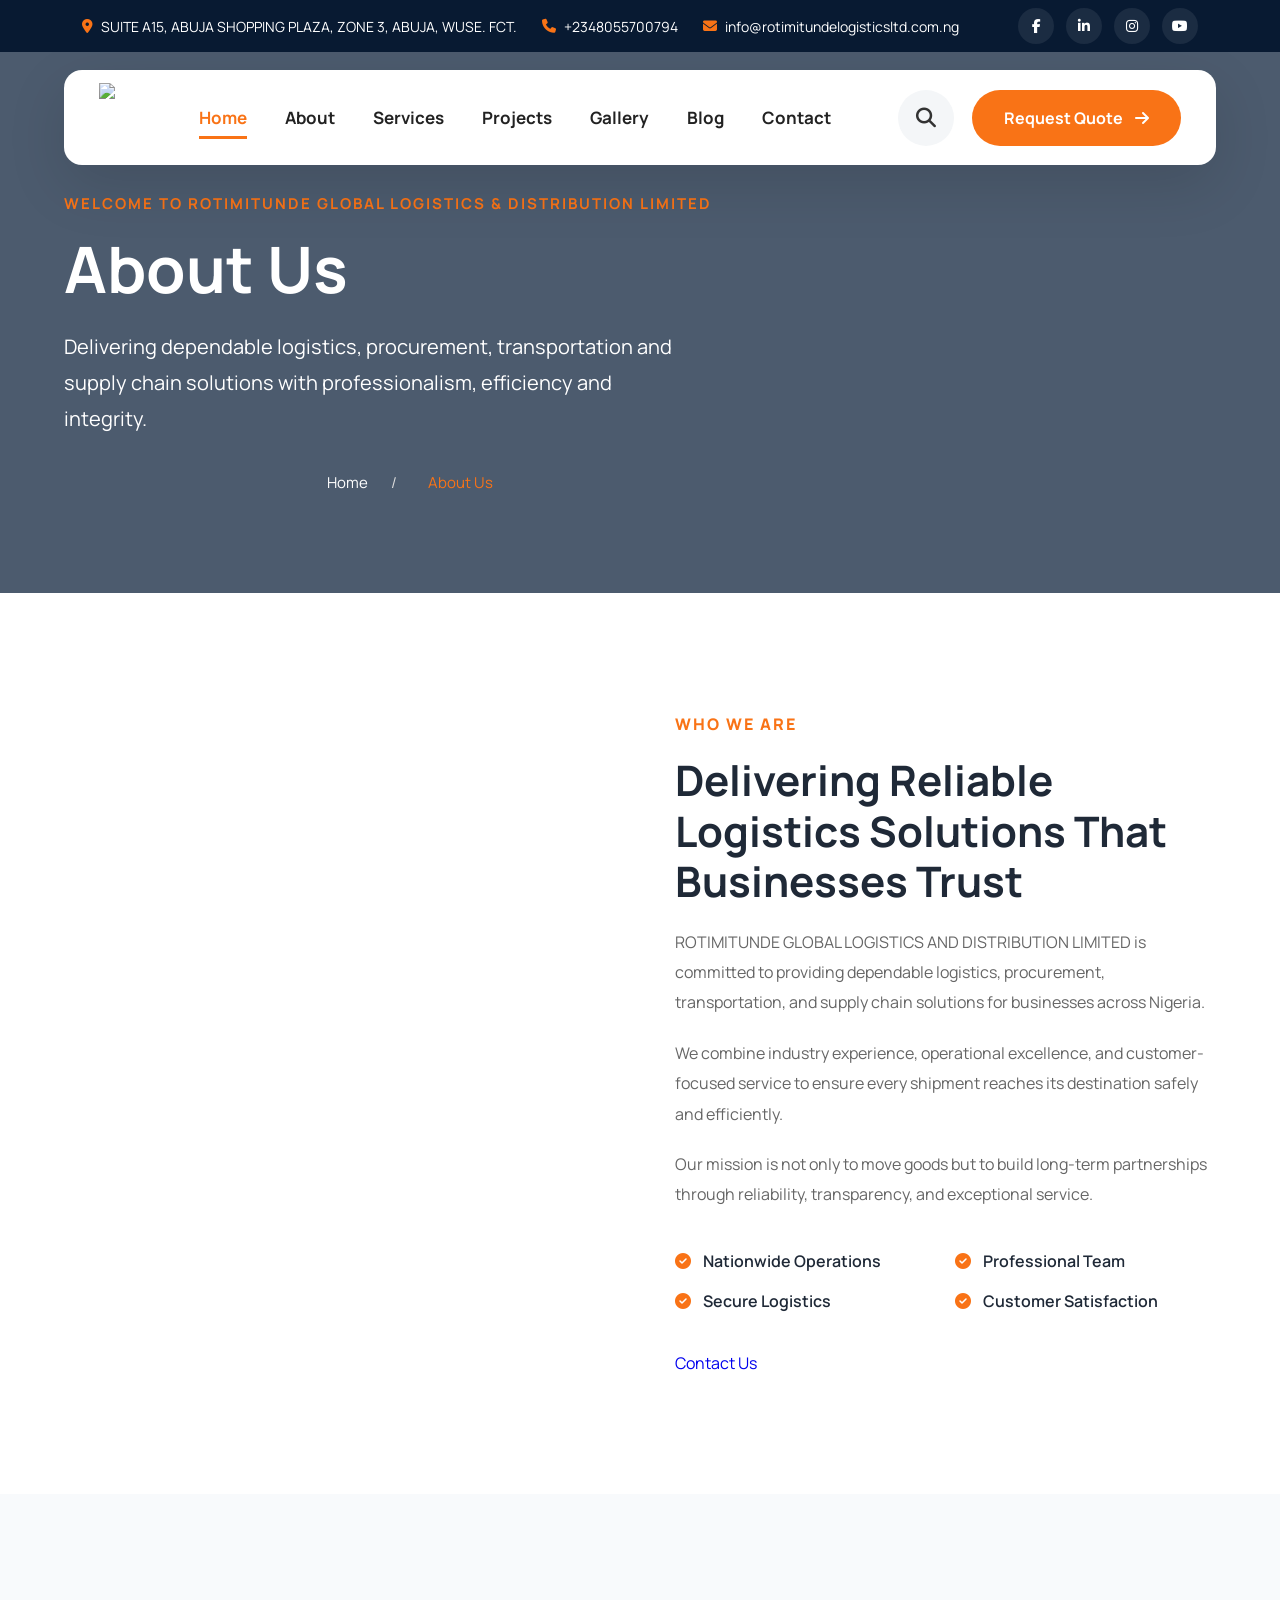
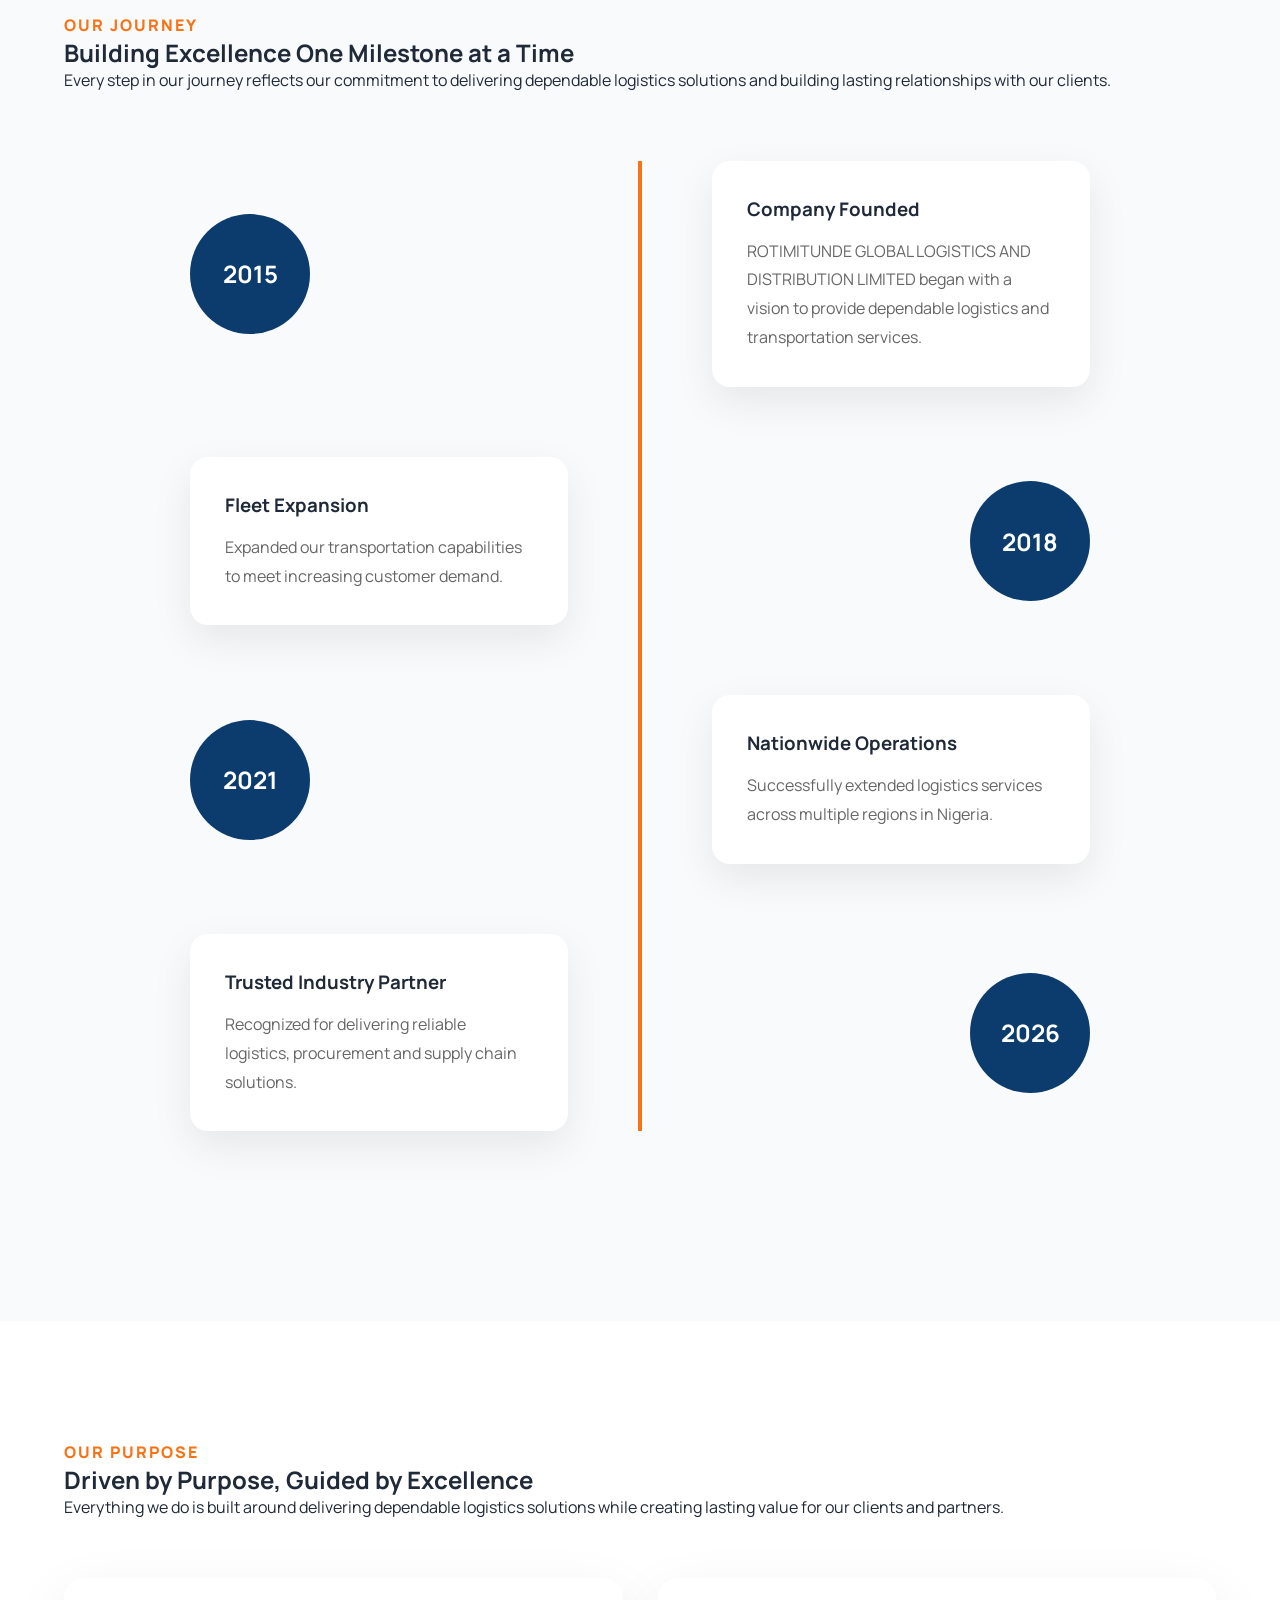
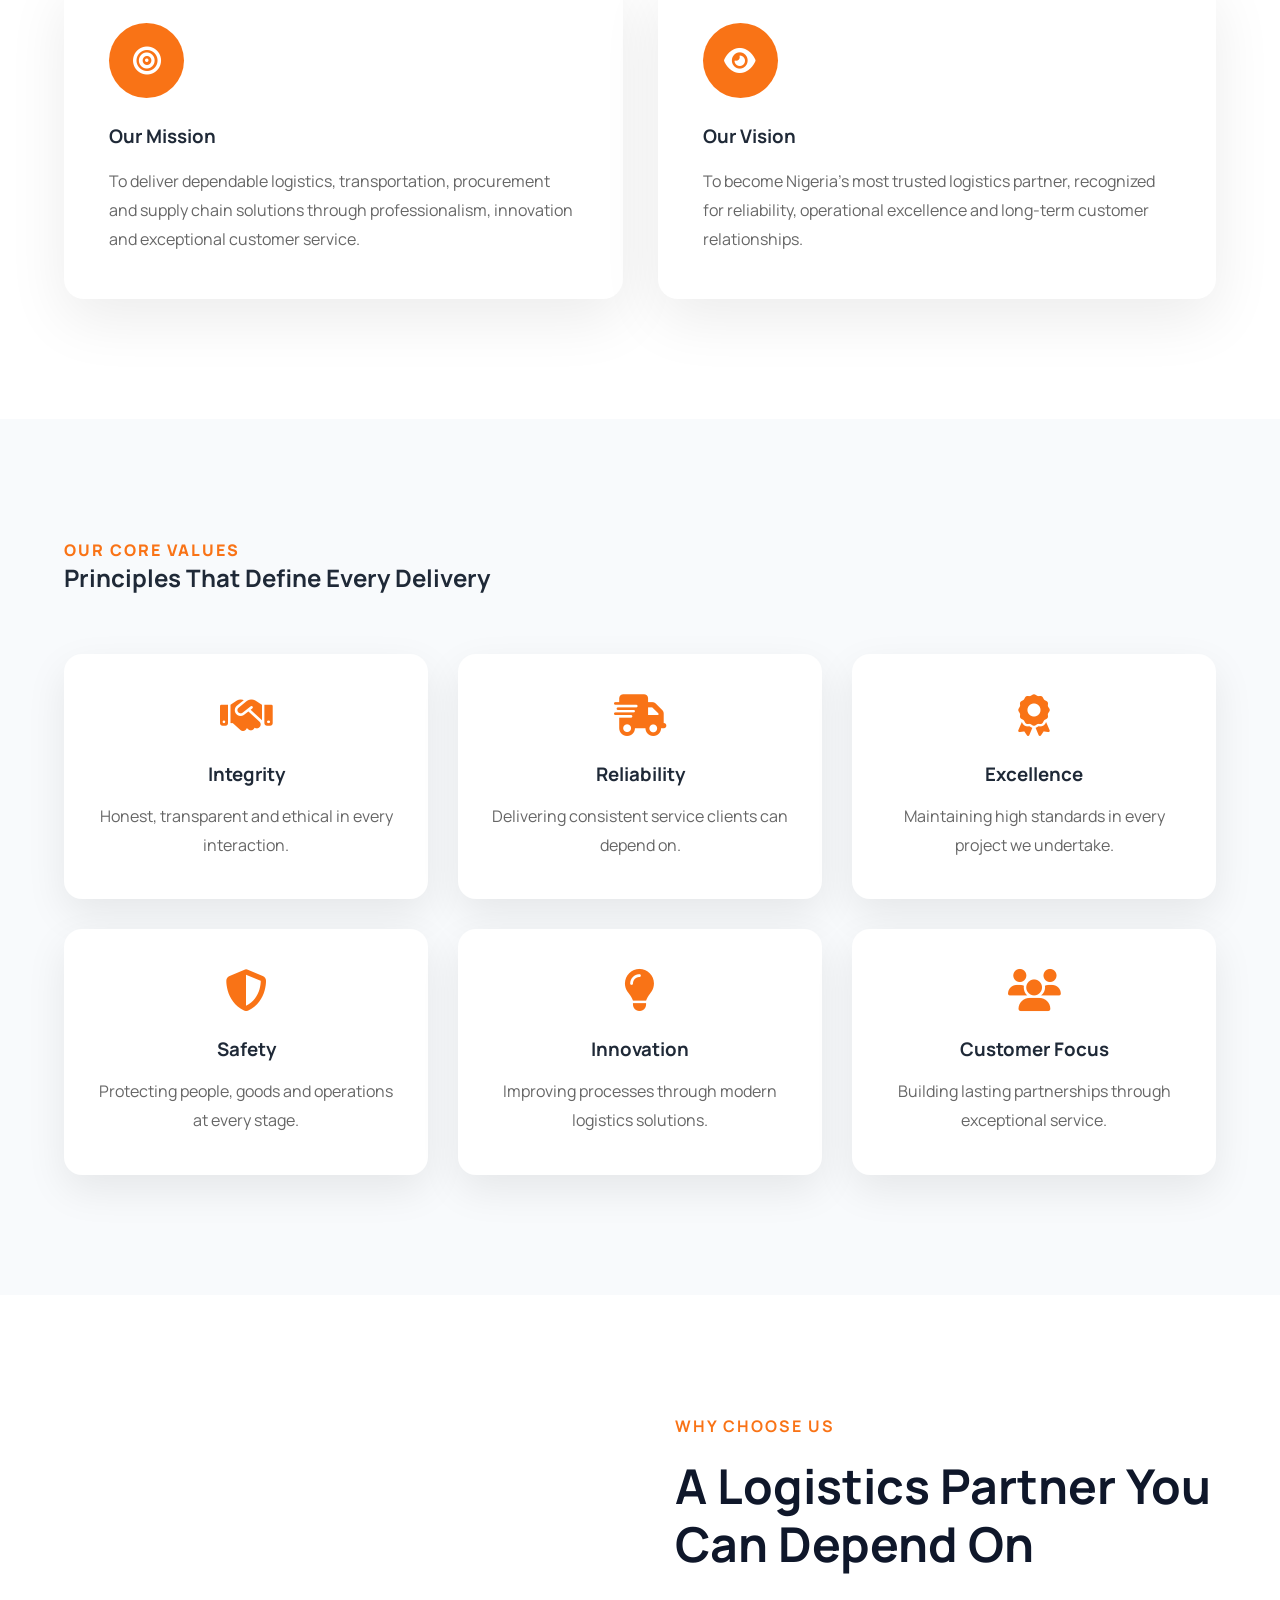
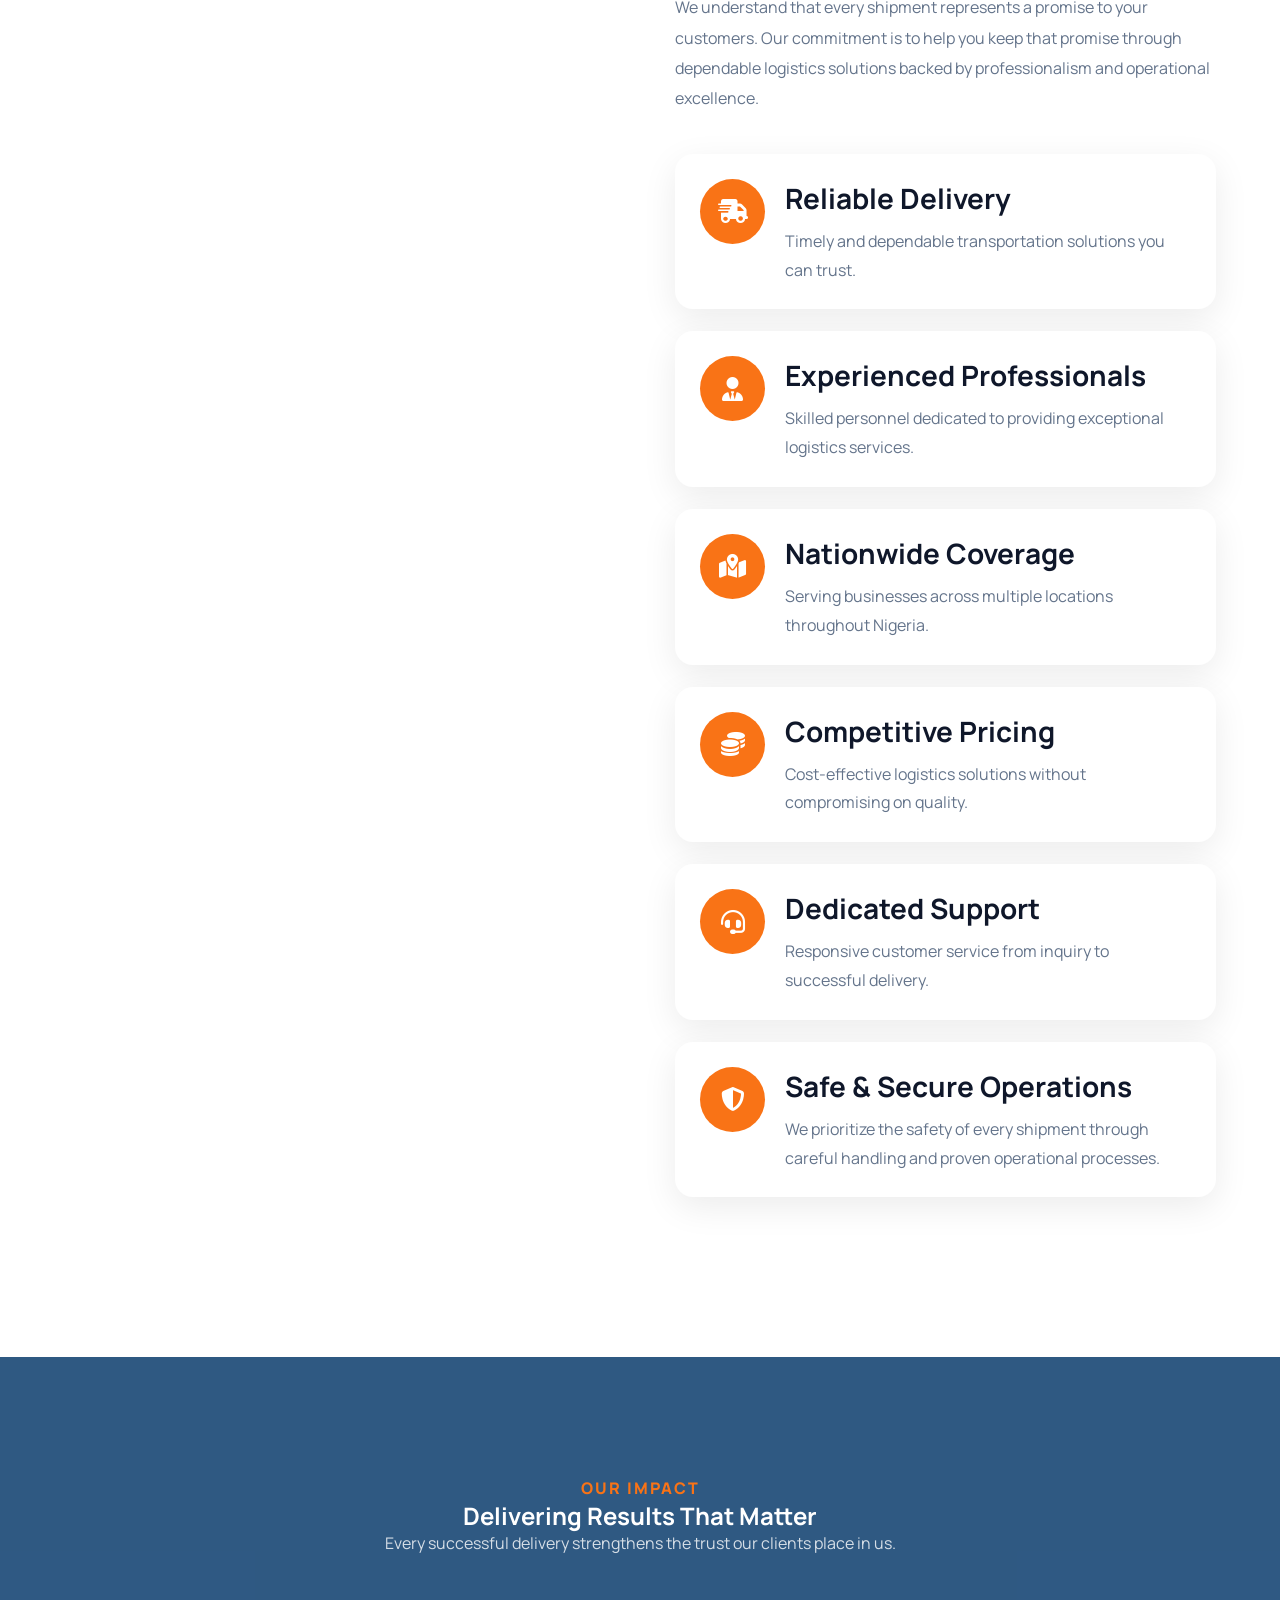
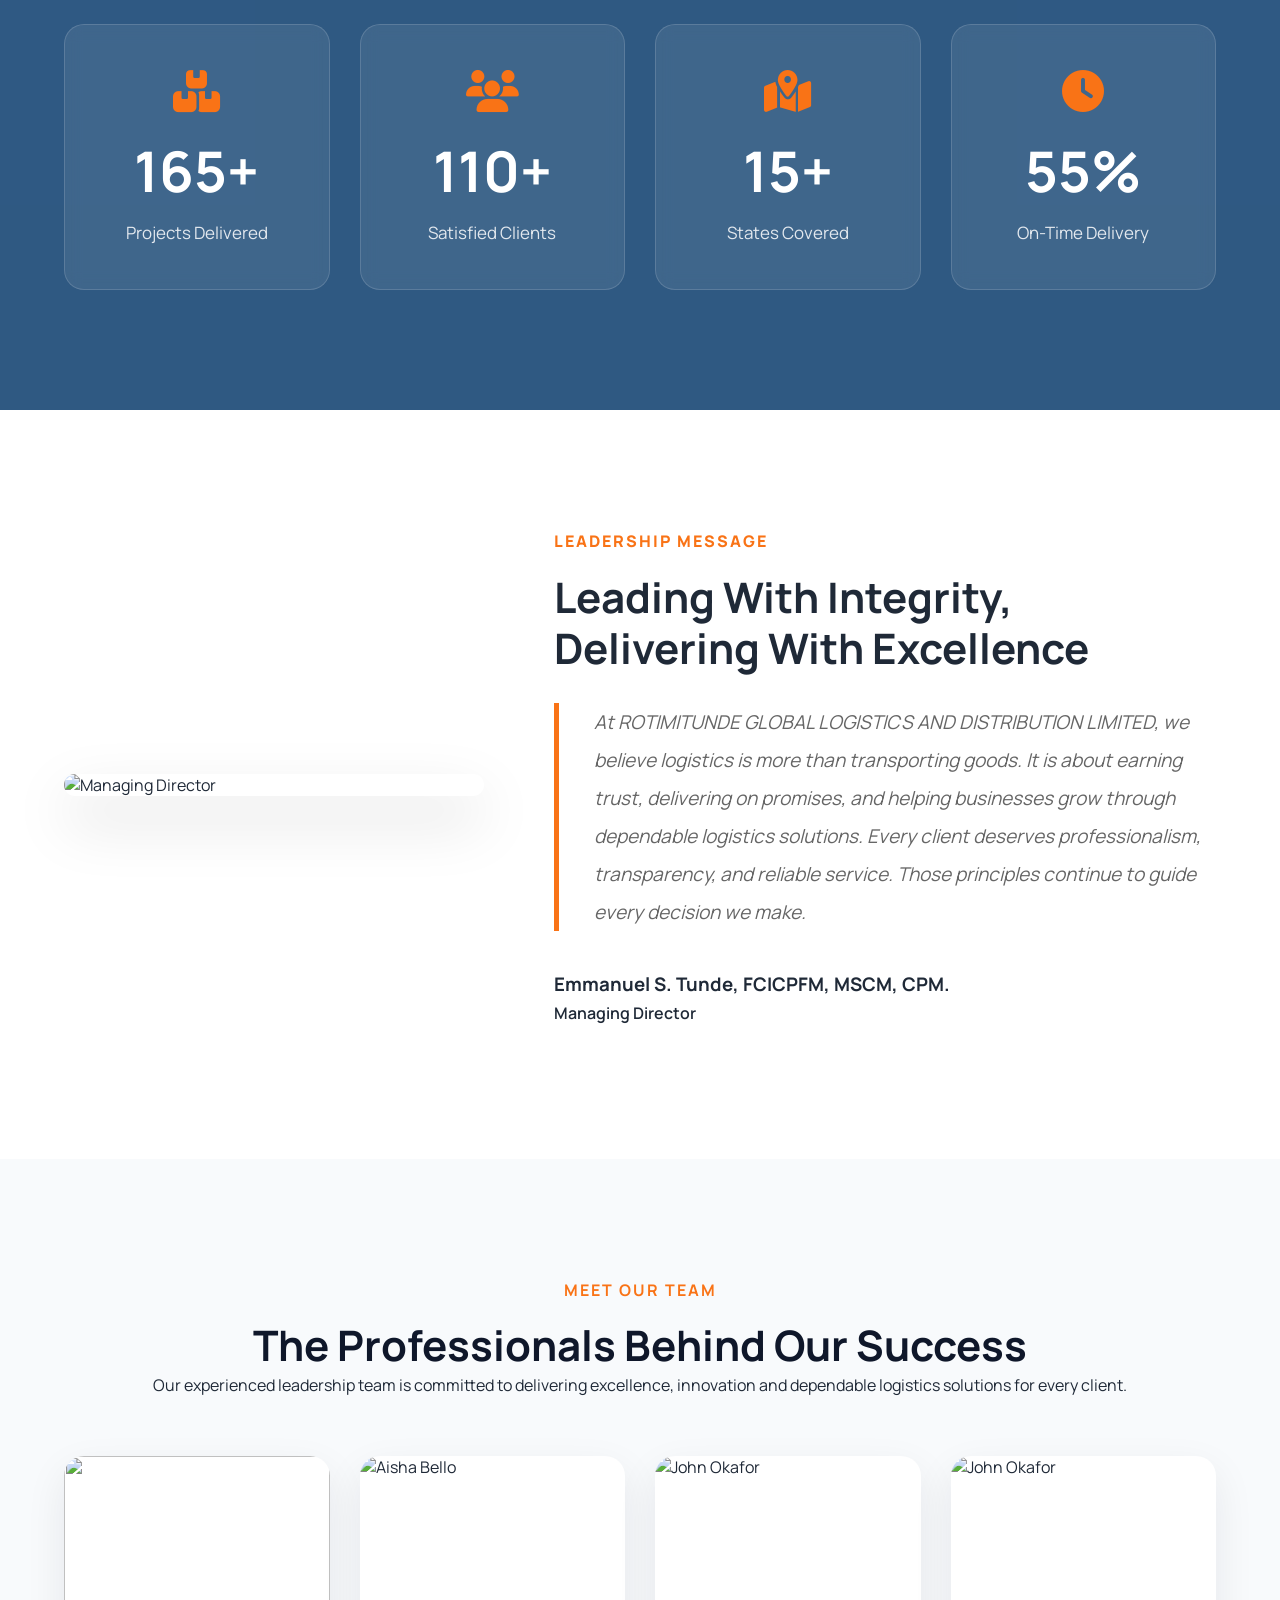
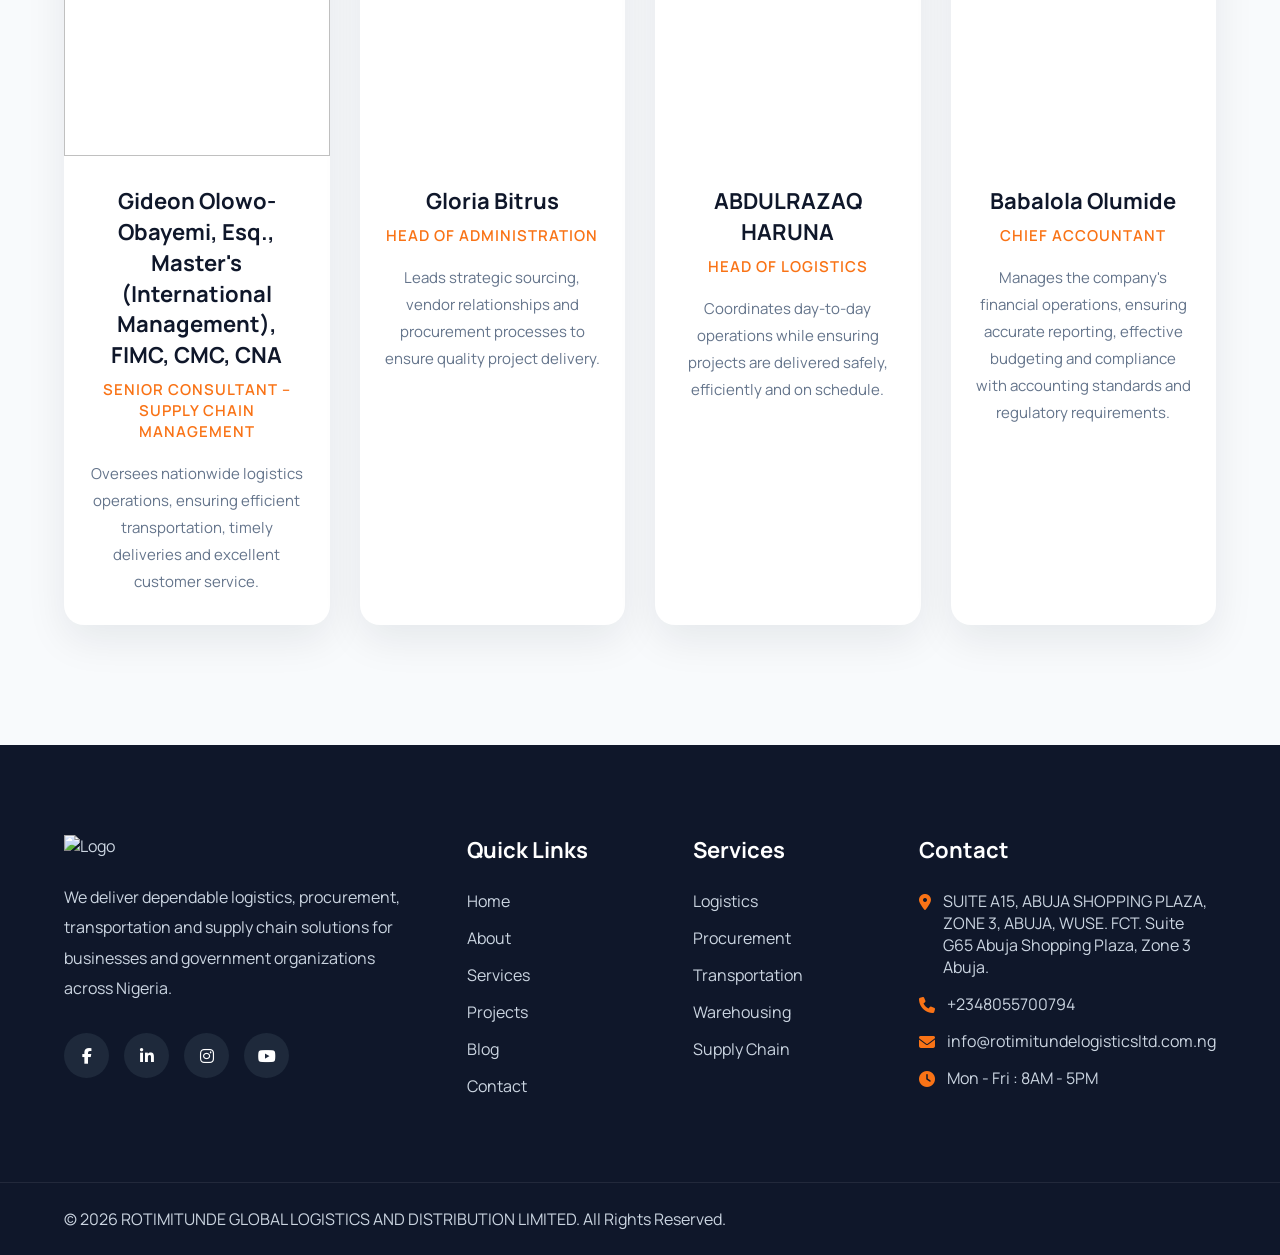
==== commit 5ee8a055: "5th change" ====
--- a/about.html
+++ b/about.html
@@ -197,7 +197,7 @@
     </button>
 
     <ul>
-
+        
         <li><a href="index.html">Home</a></li>
         <li><a href="about.html">About</a></li>
         <li><a href="services.html">Services</a></li>
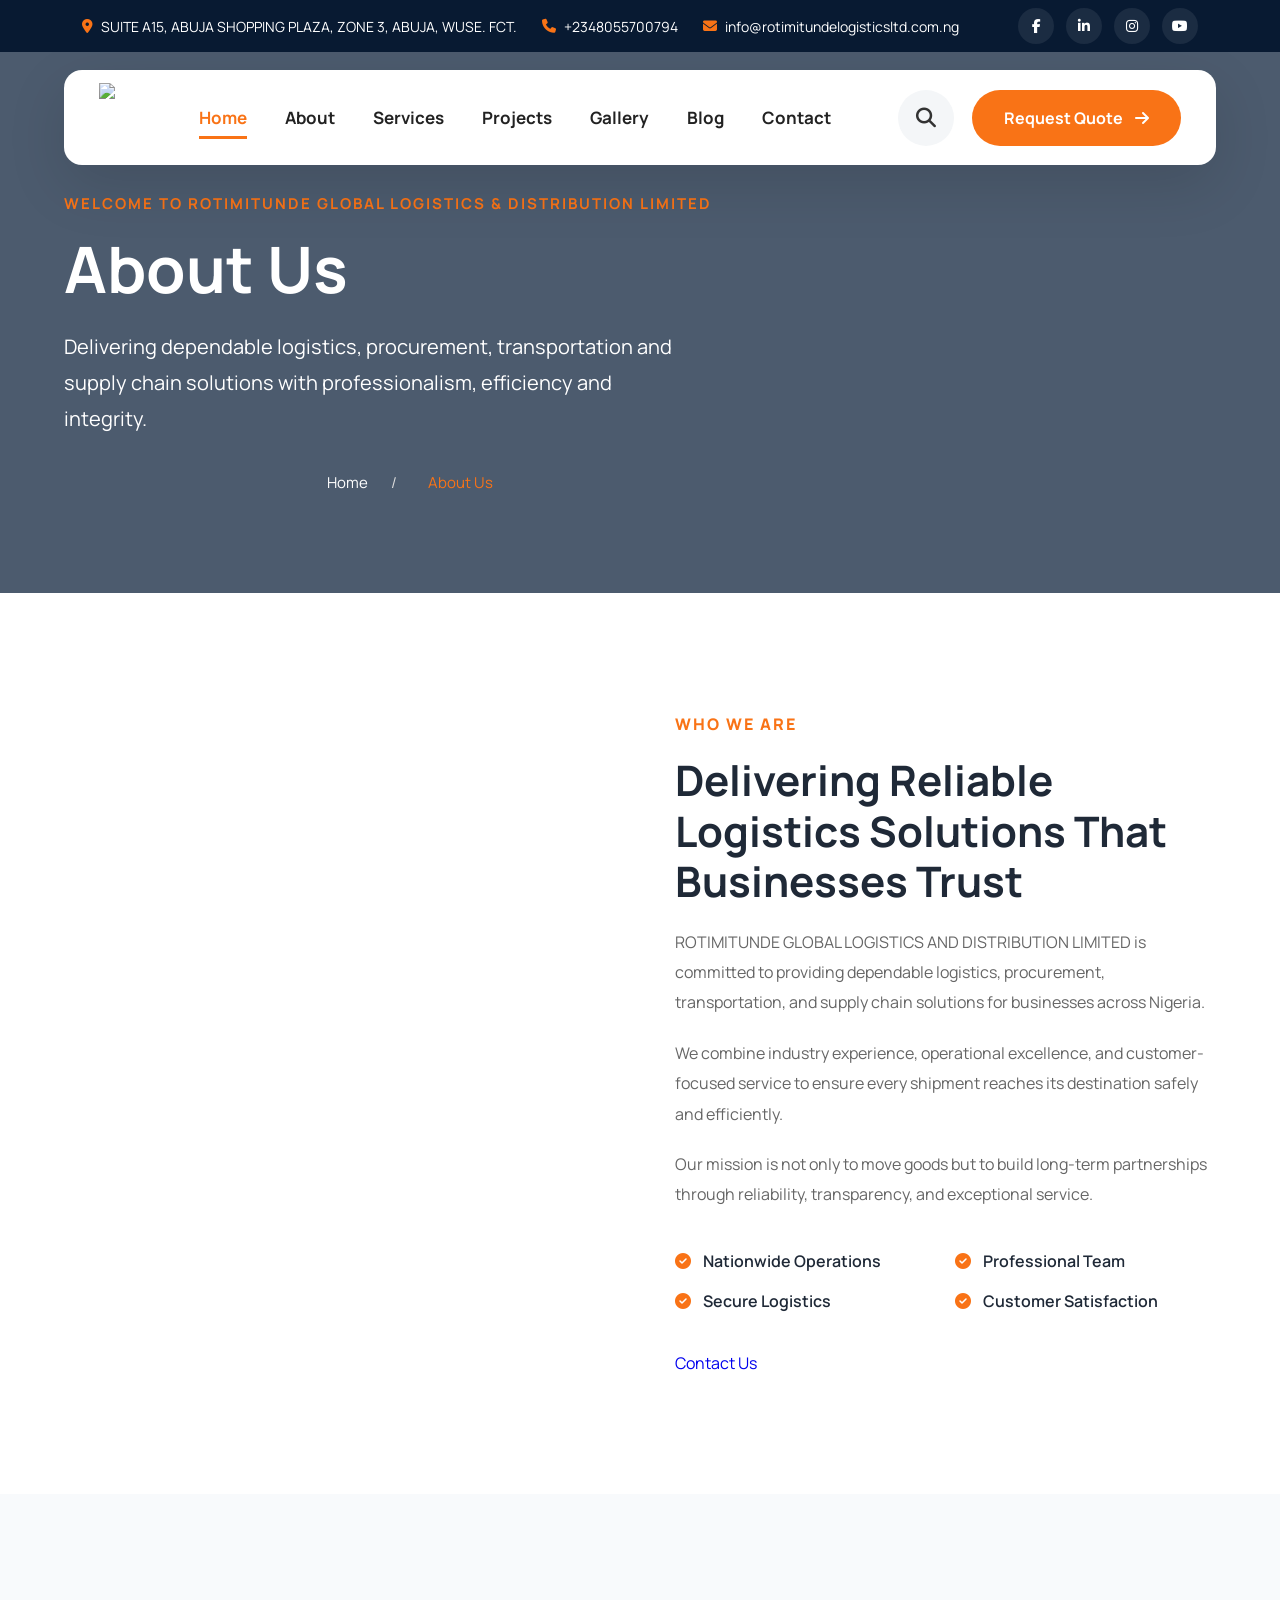
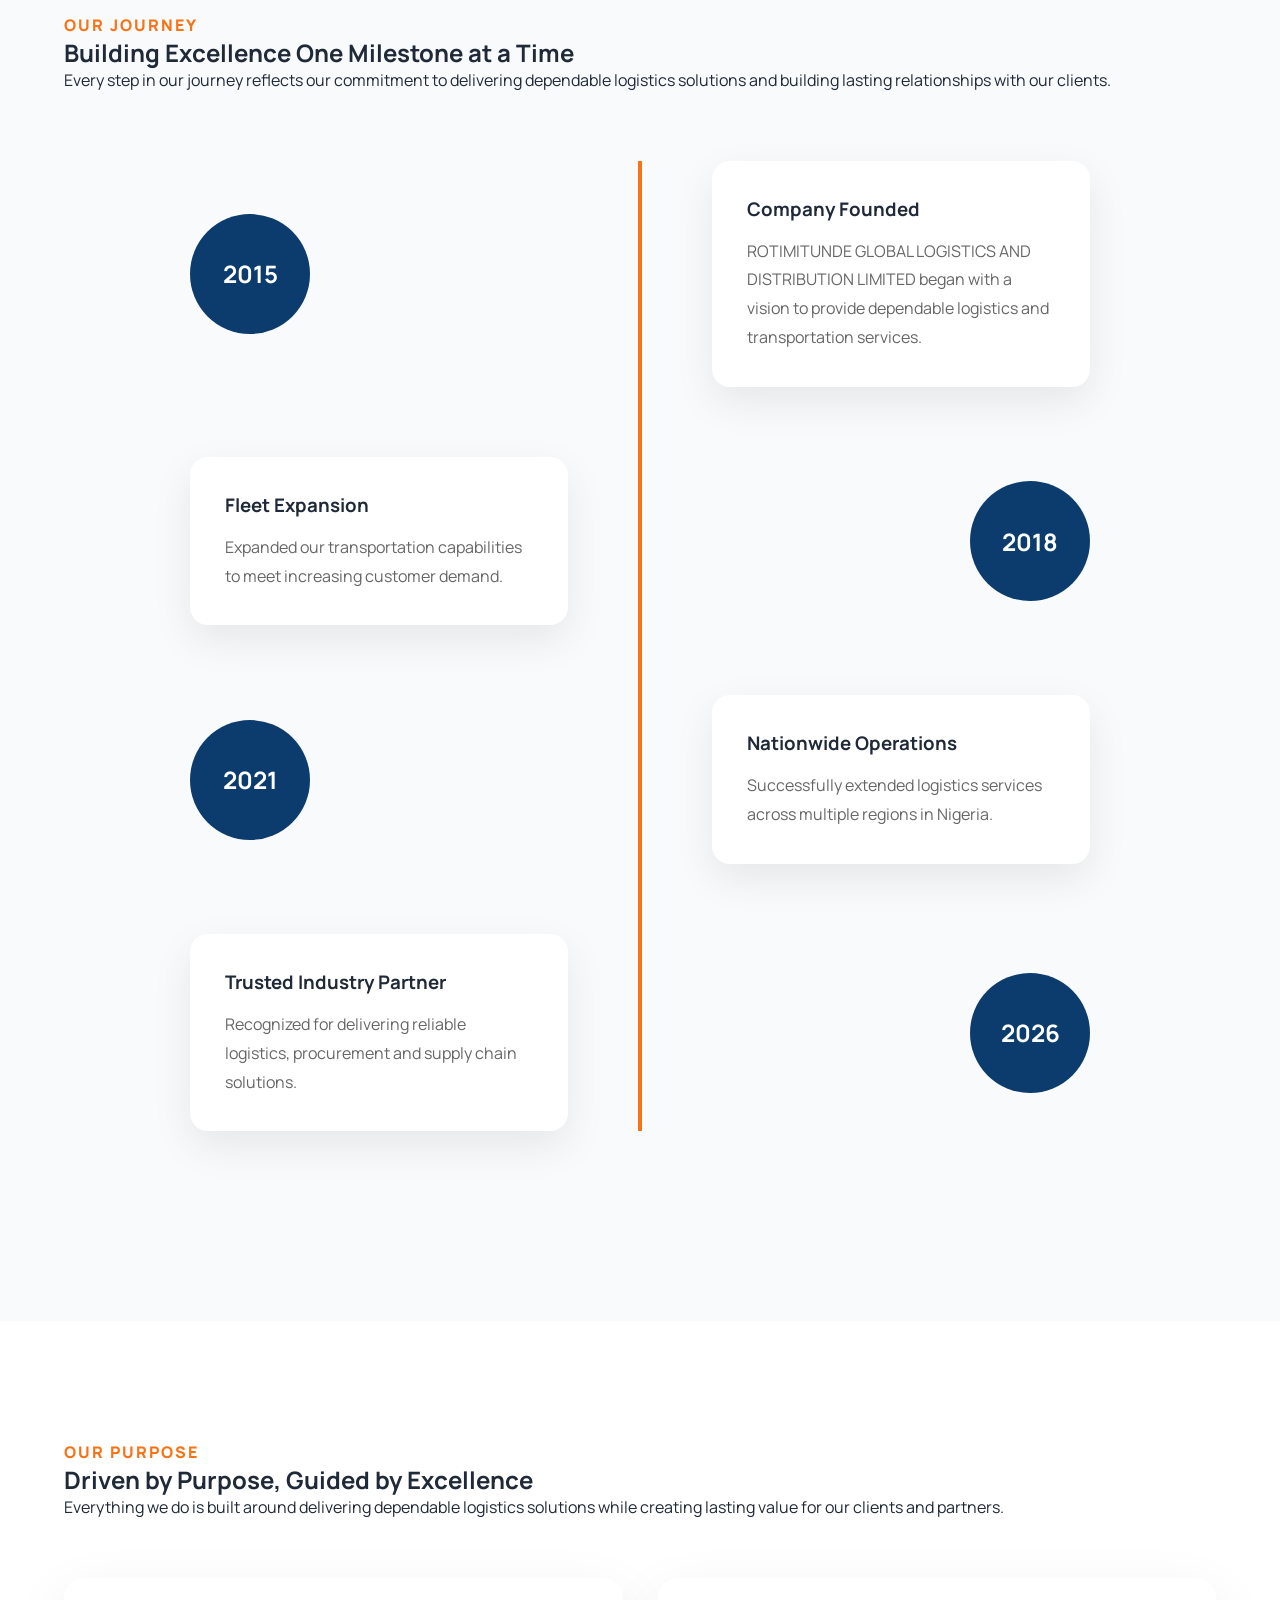
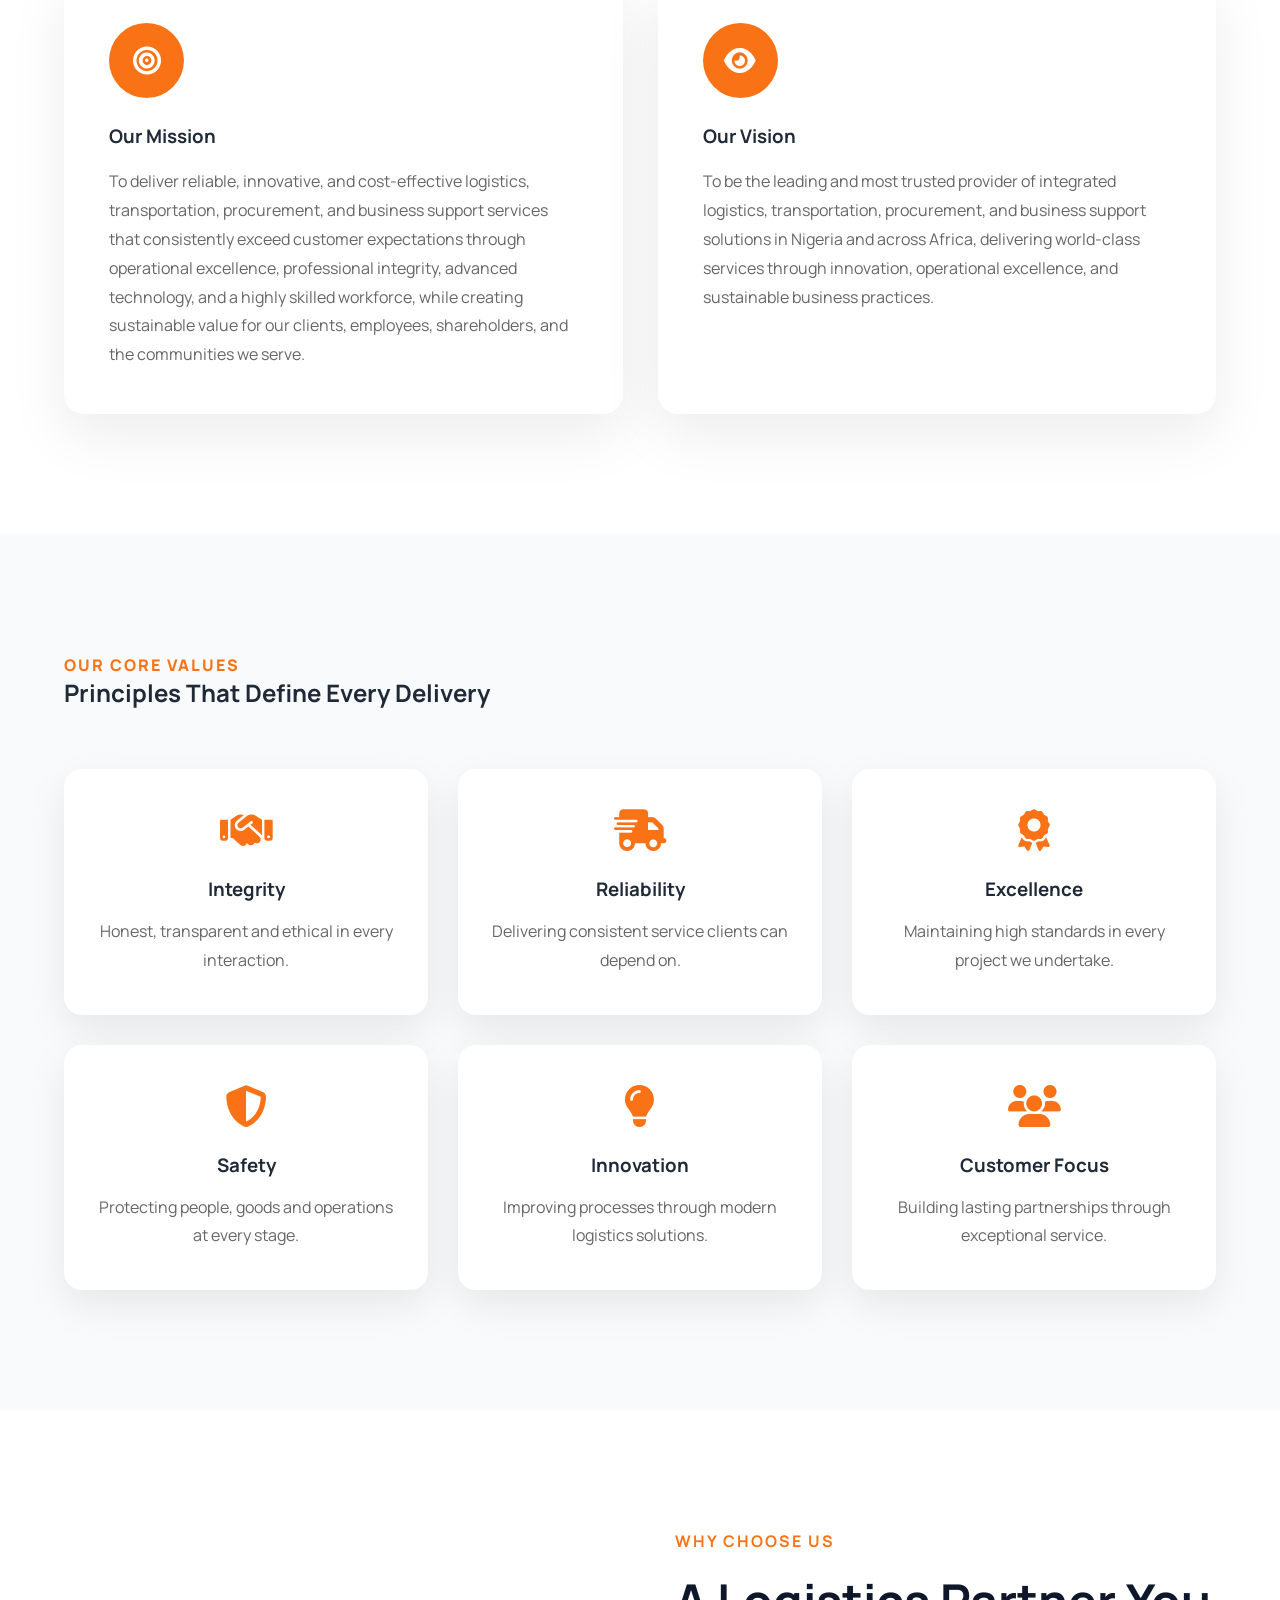
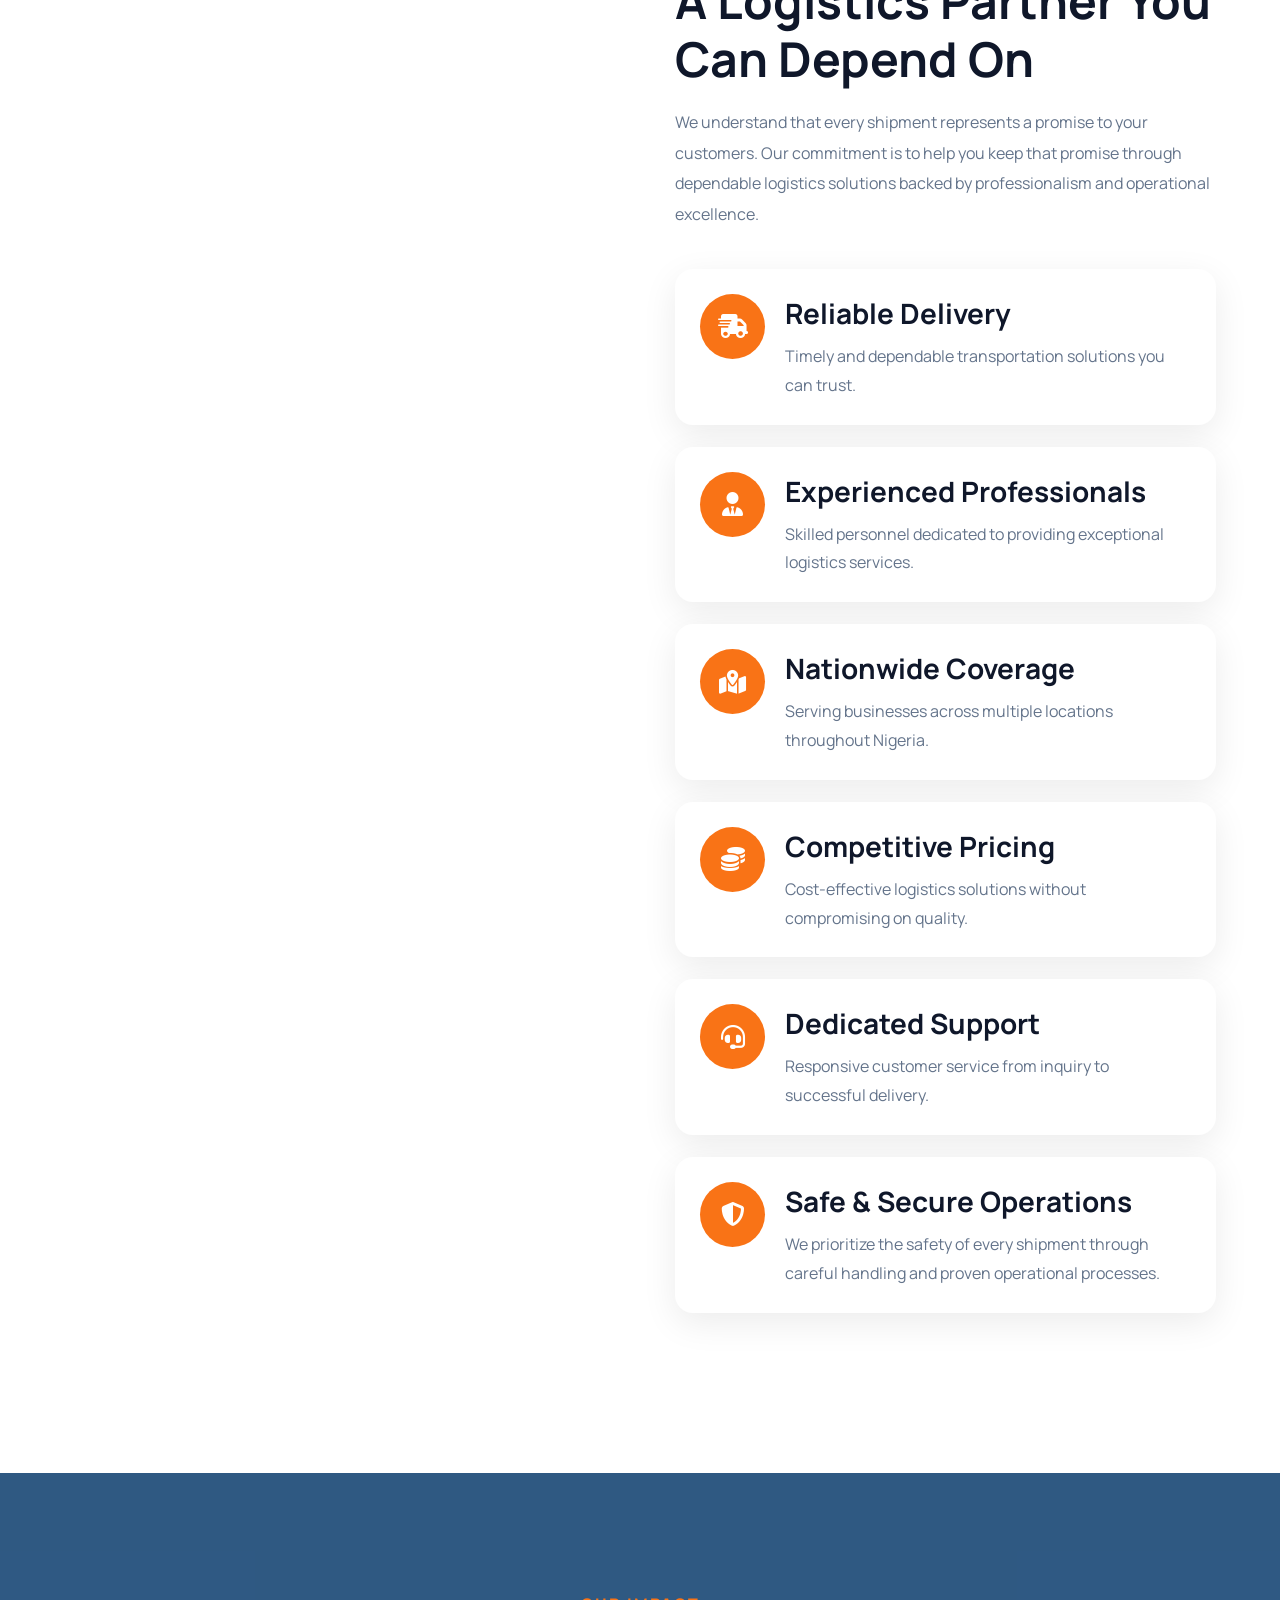
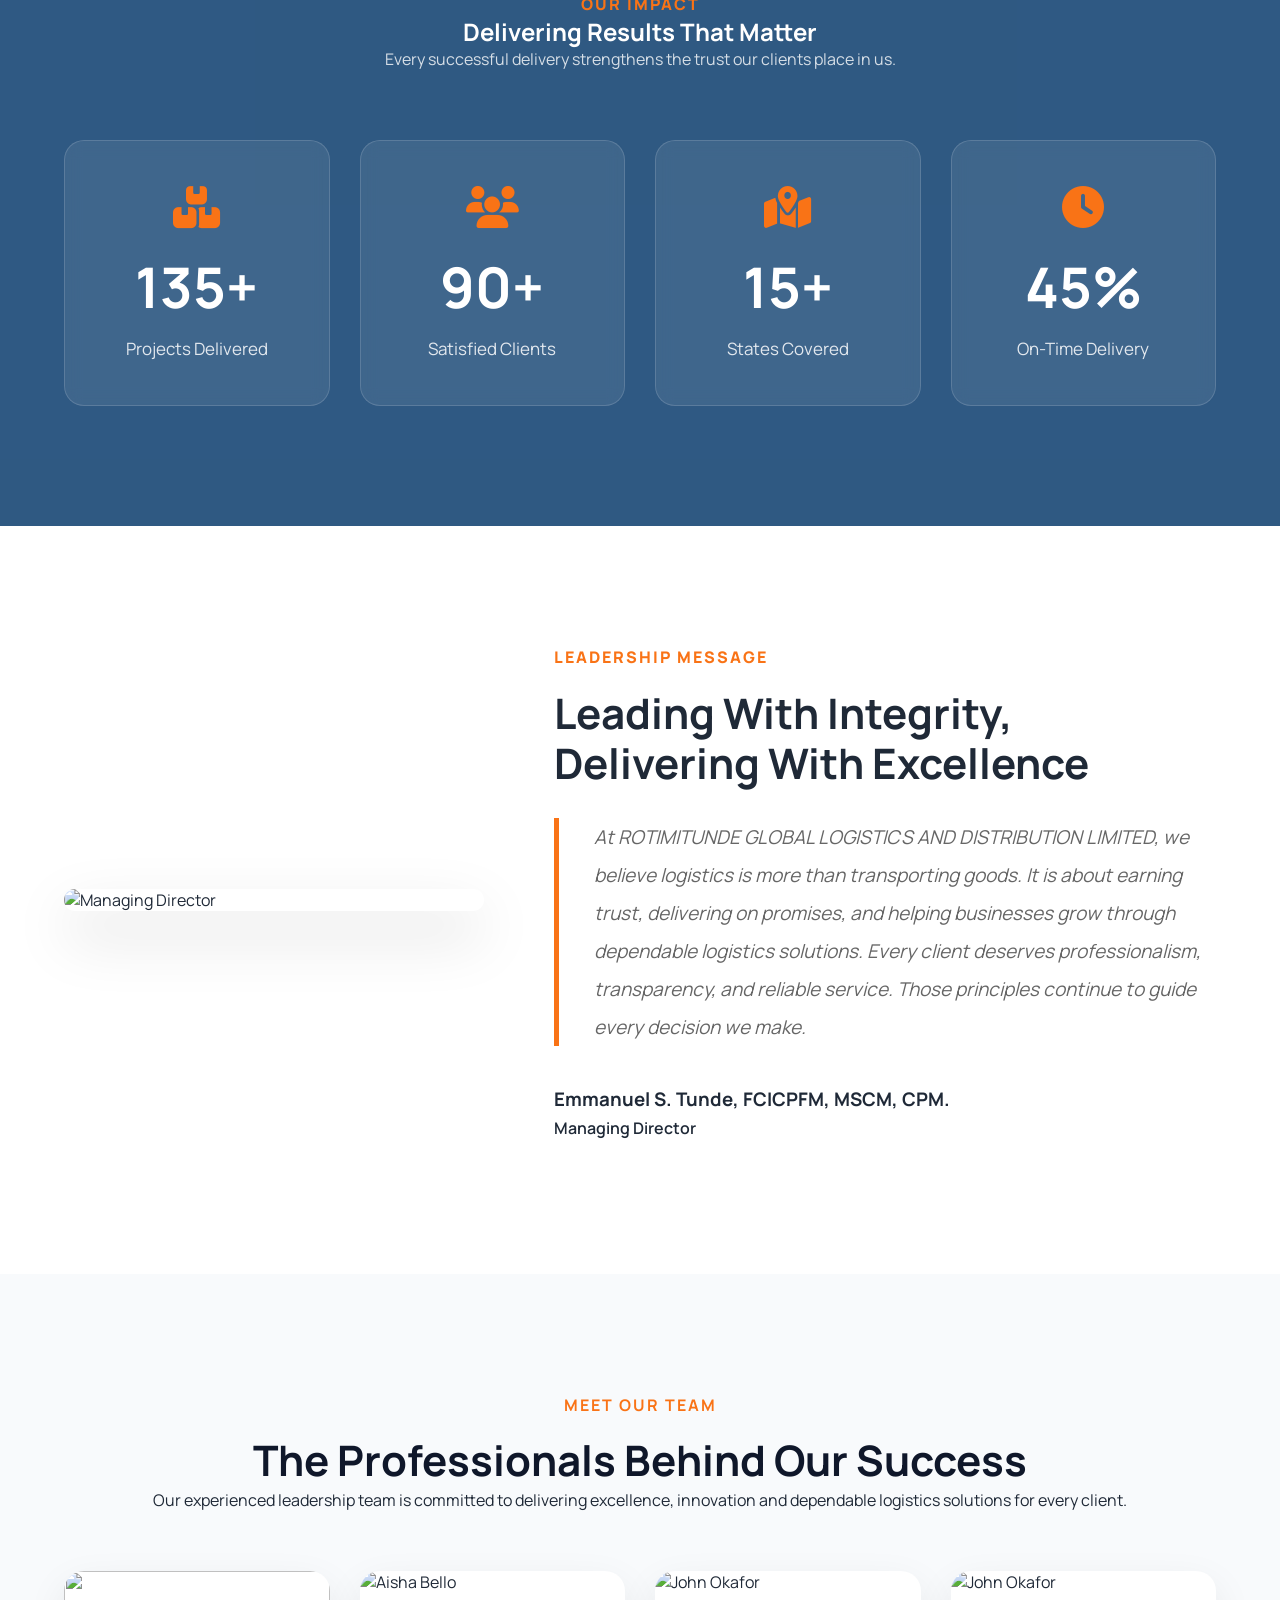
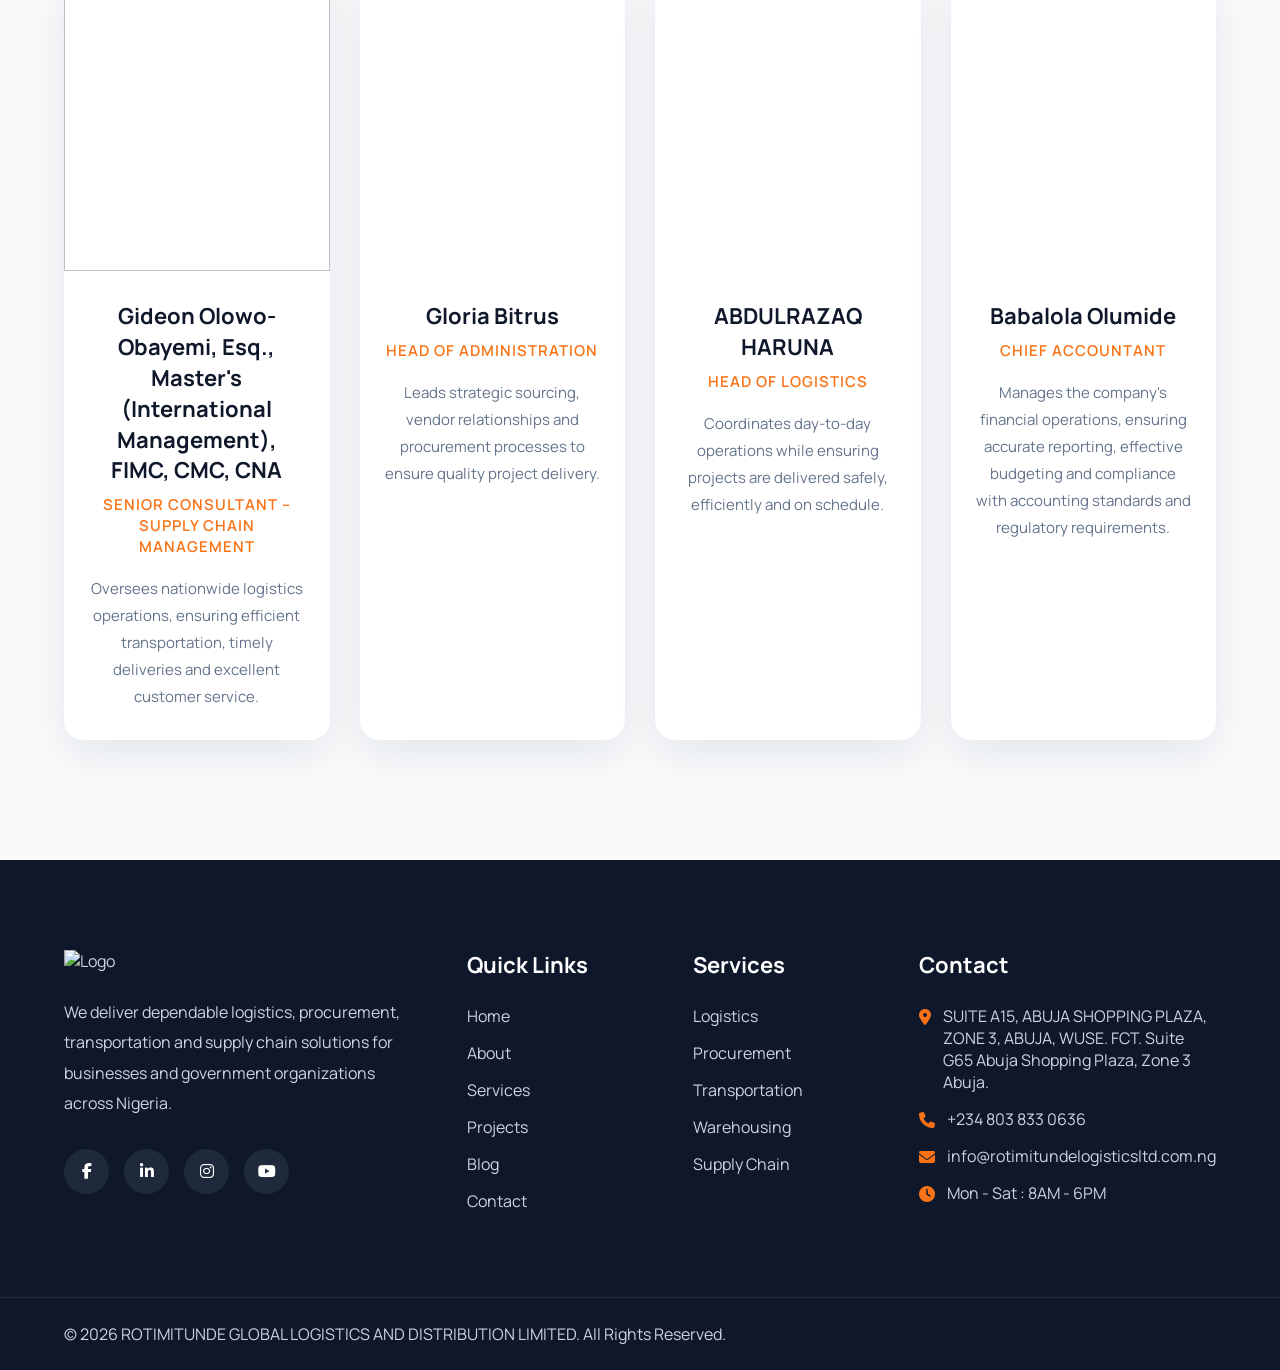
==== commit c1217ec7: "7th change" ====
--- a/about.html
+++ b/about.html
@@ -286,7 +286,7 @@
             <div class="story-image reveal-left">
 
                 <img
-                    src="https://images.unsplash.com/photo-1519003722824-194d4455a60c?auto=format&fit=crop&w=2000&q=80"
+                    src="https://res.cloudinary.com/vy4enqfe/image/upload/v1785409604/WhatsApp_Image_2026-07-23_at_08.51.43_2_ilc4rv.jpg"
                     alt="">
 
             </div>
@@ -574,10 +574,7 @@
 
                 <p>
 
-                    To deliver dependable logistics, transportation,
-                    procurement and supply chain solutions through
-                    professionalism, innovation and exceptional customer
-                    service.
+                    To deliver reliable, innovative, and cost-effective logistics, transportation, procurement, and business support services that consistently exceed customer expectations through operational excellence, professional integrity, advanced technology, and a highly skilled workforce, while creating sustainable value for our clients, employees, shareholders, and the communities we serve.
 
                 </p>
 
@@ -599,9 +596,7 @@
 
                 <p>
 
-                    To become Nigeria's most trusted logistics partner,
-                    recognized for reliability, operational excellence
-                    and long-term customer relationships.
+                    To be the leading and most trusted provider of integrated logistics, transportation, procurement, and business support solutions in Nigeria and across Africa, delivering world-class services through innovation, operational excellence, and sustainable business practices.
 
                 </p>
 
@@ -686,7 +681,7 @@
             <div class="why-image reveal-left">
 
                 <img
-                    src="https://images.unsplash.com/photo-1578575437130-527eed3abbec?auto=format&fit=crop&w=2000&q=80"
+                    src="https://res.cloudinary.com/vy4enqfe/image/upload/v1785409604/WhatsApp_Image_2026-07-23_at_08.51.44_14_caqsti.jpg"
                     alt="">
 
             </div>
@@ -1306,7 +1301,7 @@
 
                         <i class="fas fa-phone"></i>
 
-                        +2348055700794
+                        +234 803 833 0636
 
                     </li>
 
@@ -1322,7 +1317,7 @@
 
                         <i class="fas fa-clock"></i>
 
-                        Mon - Fri : 8AM - 5PM
+                        Mon - Sat : 8AM - 6PM
 
                     </li>
 
--- a/css/responsive.css
+++ b/css/responsive.css
@@ -1,59 +1,88 @@
 @media (max-width:991px){
 
+    /* ===============================
+       TOP BAR
+    =============================== */
+
     .topbar{
-
+        display:block;
+        padding:12px 0;
+    }
+
+    .topbar .container{
+        display:flex;
+        flex-direction:column;
+        align-items:center;
+        justify-content:center;
+        gap:12px;
+        min-height:auto;
+    }
+
+    .topbar-left{
+        display:flex;
+        flex-direction:column;
+        align-items:center;
+        justify-content:center;
+        gap:10px;
+        width:100%;
+    }
+
+    .topbar-left a{
+        display:flex;
+        align-items:center;
+        justify-content:center;
+        gap:8px;
+        text-align:center;
+        white-space:normal;
+        font-size:14px;
+        line-height:1.5;
+    }
+
+    .topbar-right{
+        display:flex;
+        justify-content:center;
+        align-items:center;
+        gap:12px;
+        width:100%;
+    }
+
+    /* ===============================
+       HEADER
+    =============================== */
+
+    @media (max-width:991px){
+
+        #header{
+            top:160px; /* Increase this value if you want more space */
+            transition: top .35s ease;
+        }
+    
+    }
+
+    nav{
+        min-height:80px;
+        padding:0 20px;
+    }
+
+    .menu{
         display:none;
-
-    }
-
-    #header{
-
-        top:20px;
-
-    }
-
-    nav{
-
-        min-height:80px;
-
-        padding:0 20px;
-
-    }
-
-    .menu{
-
+    }
+
+    .search{
         display:none;
-
-    }
-
-    .search{
-
+    }
+
+    .quote{
         display:none;
-
-    }
-
-    .quote{
-
-        display:none;
-
     }
 
     .mobile-toggle{
-
         display:flex;
-
-    }
-
-    .logo h2{
-
-        font-size:24px;
-
     }
 
     .logo img{
-
-        width:55px;
-
+        height:55px;
+        width:auto;
     }
 
 }
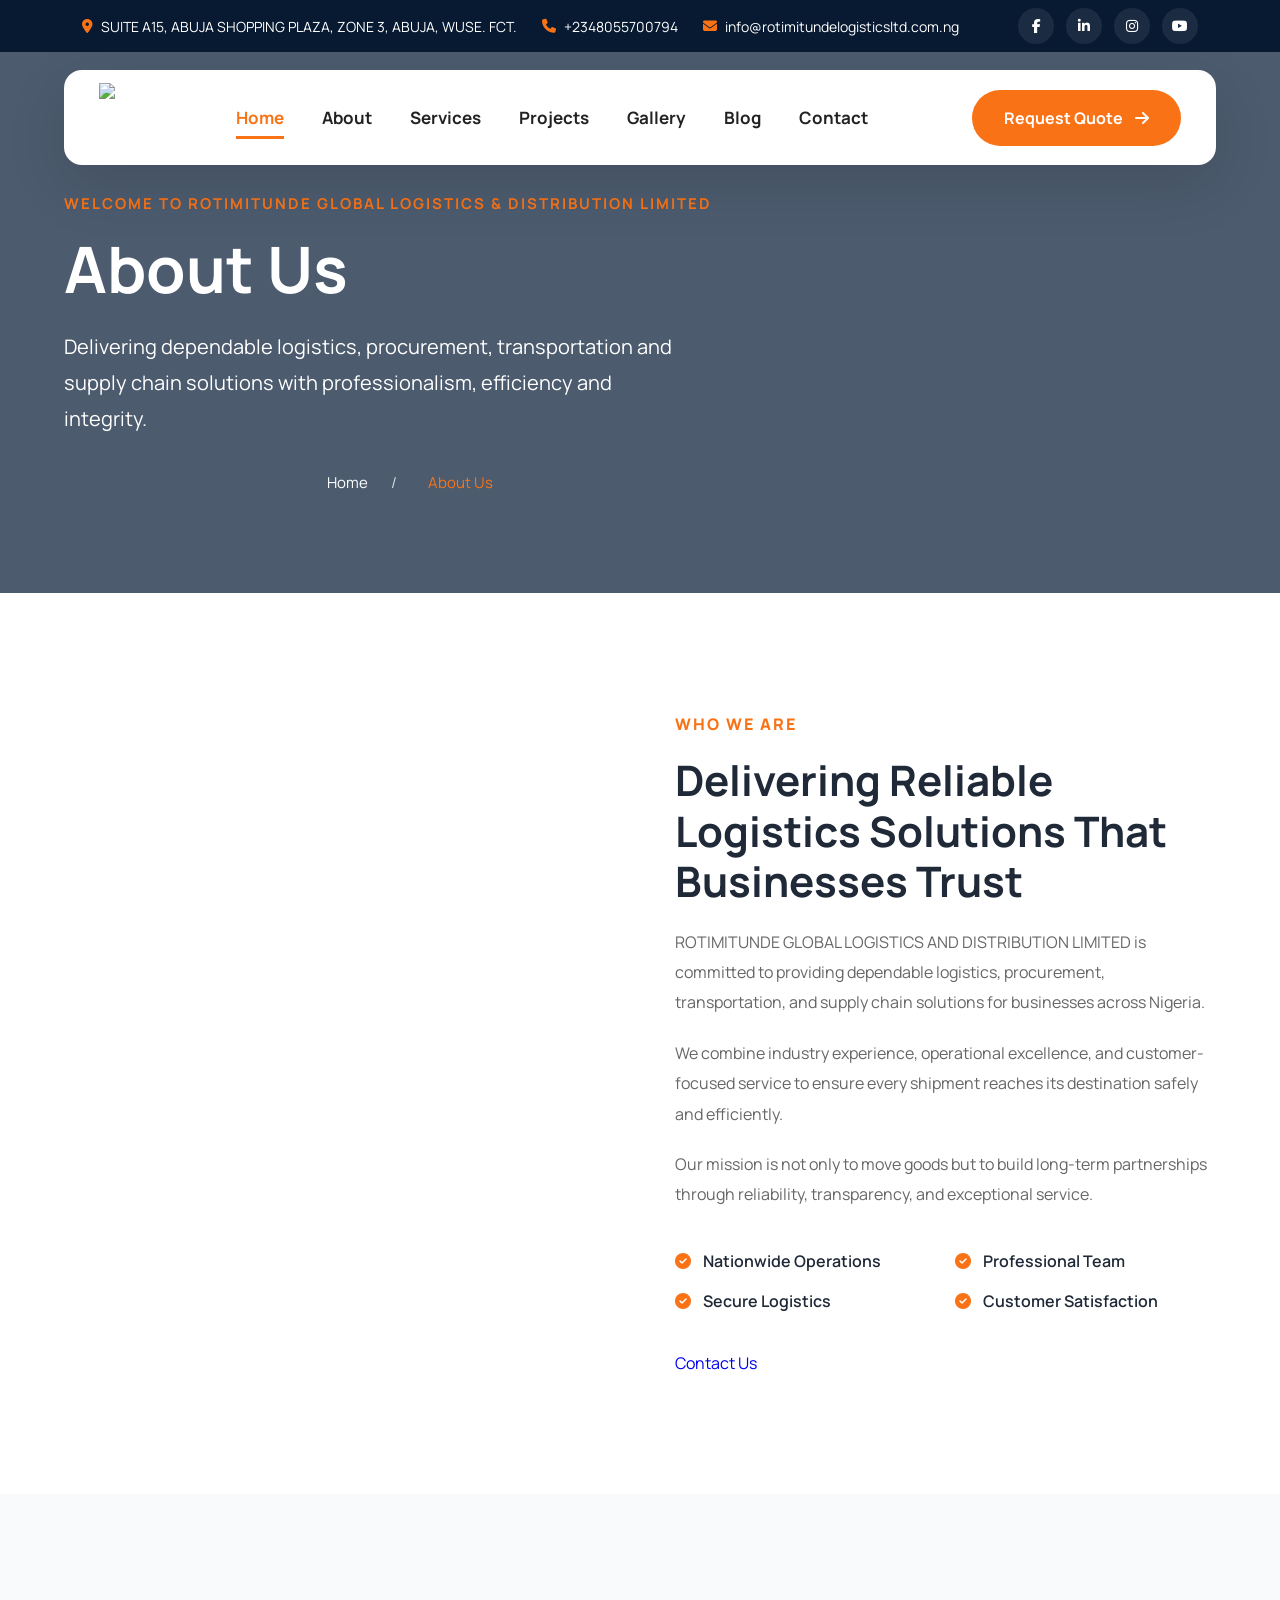
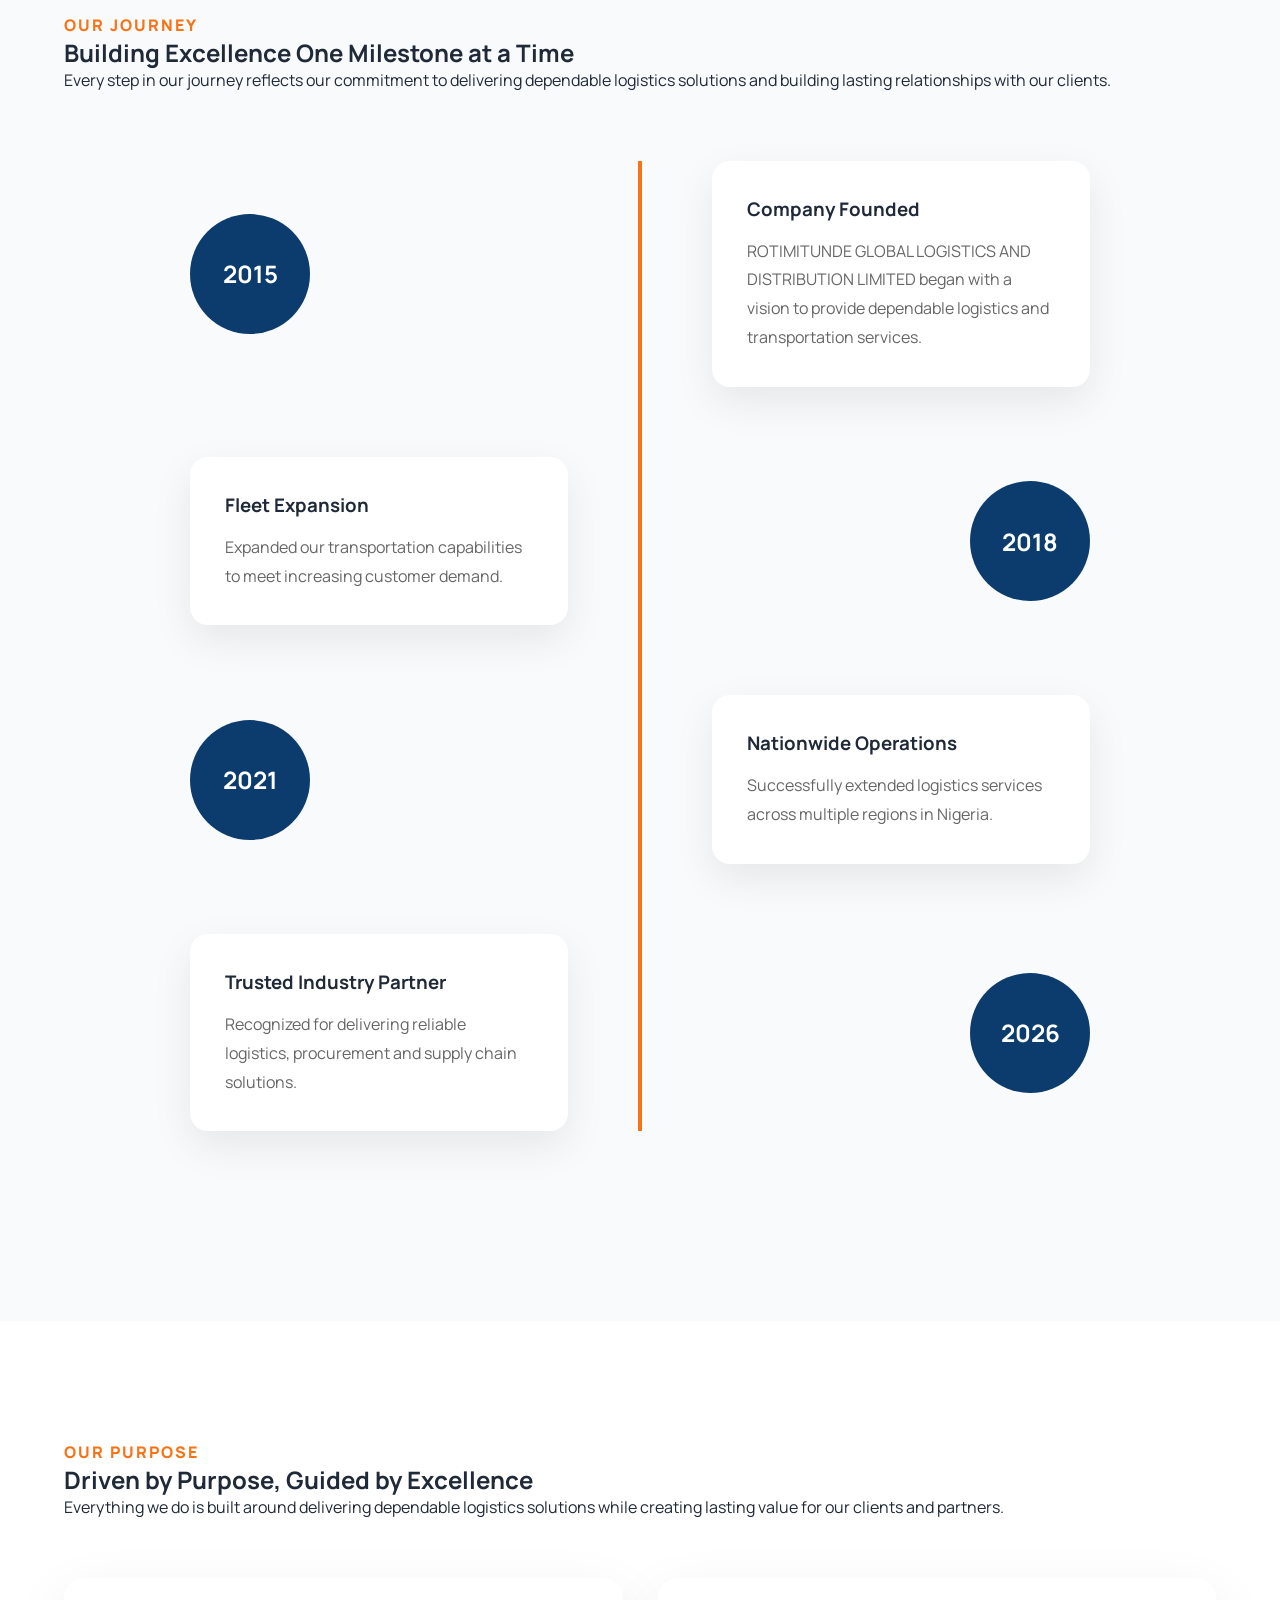
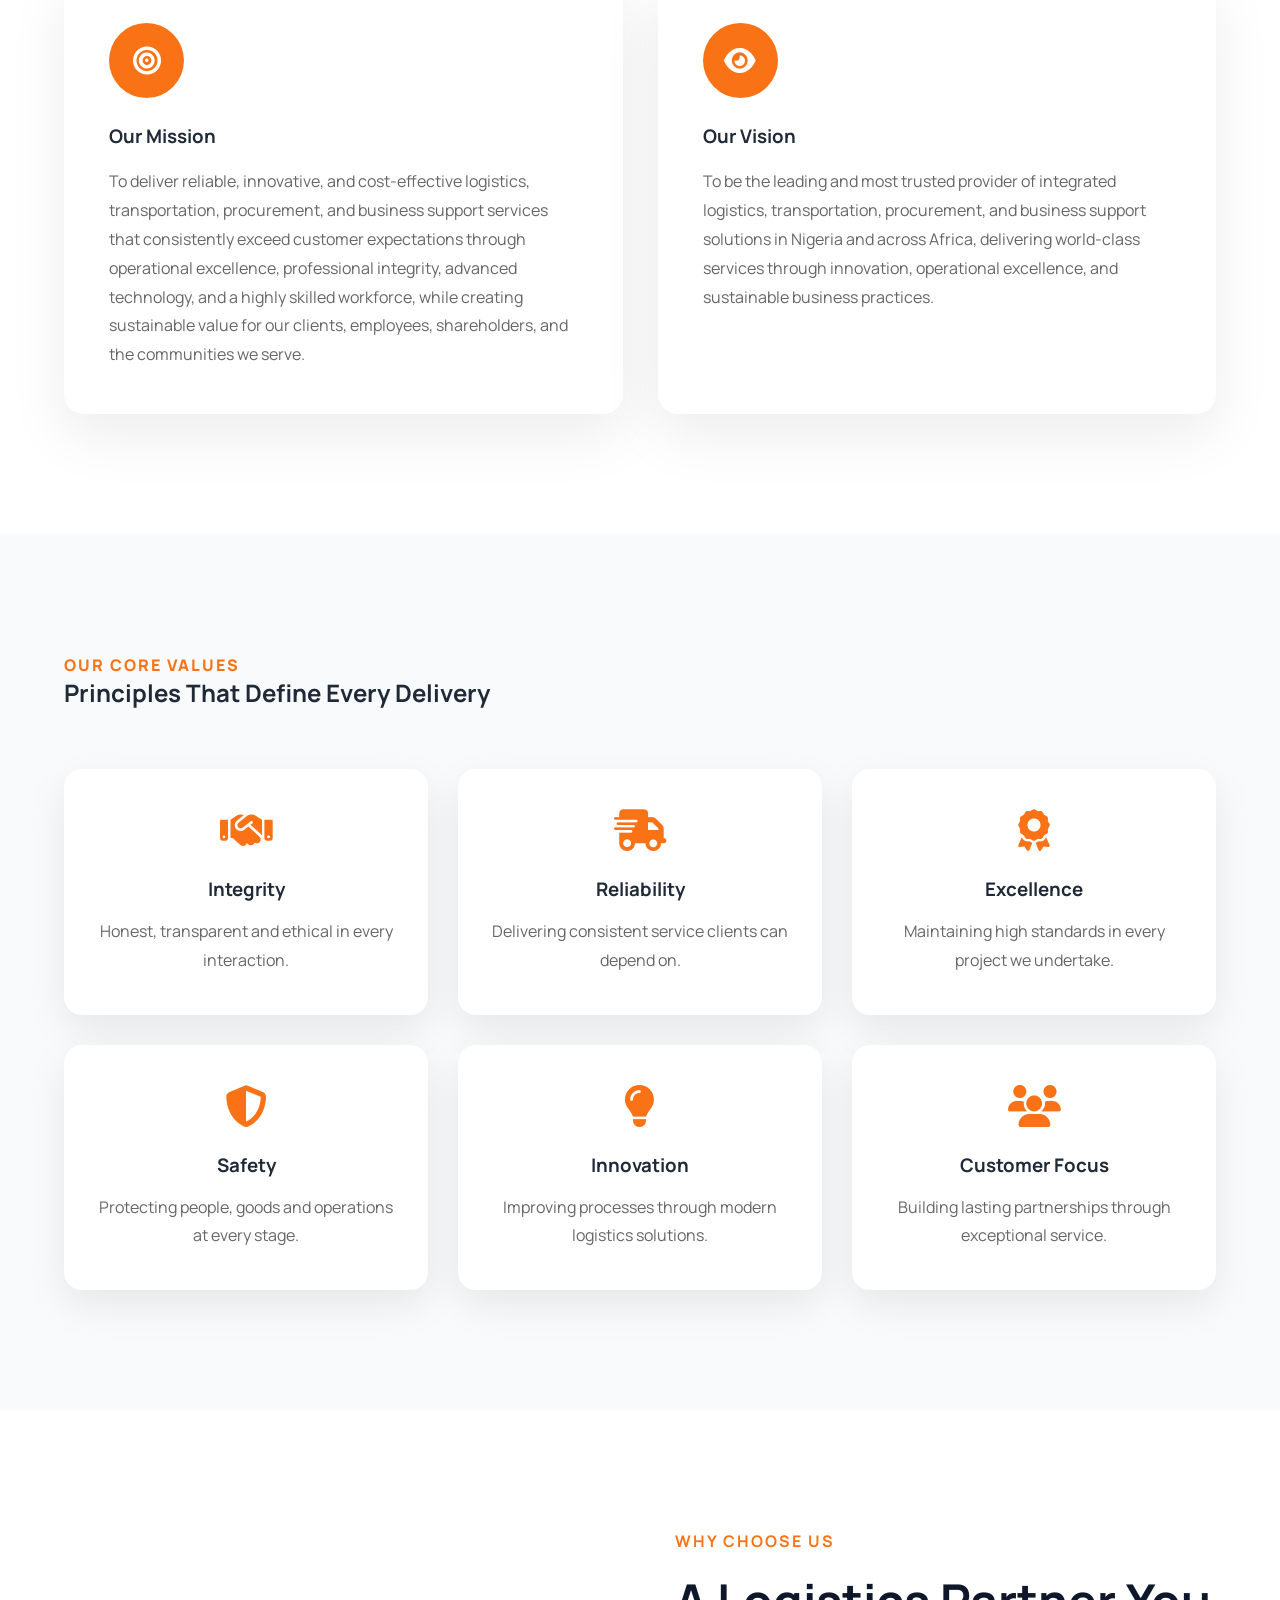
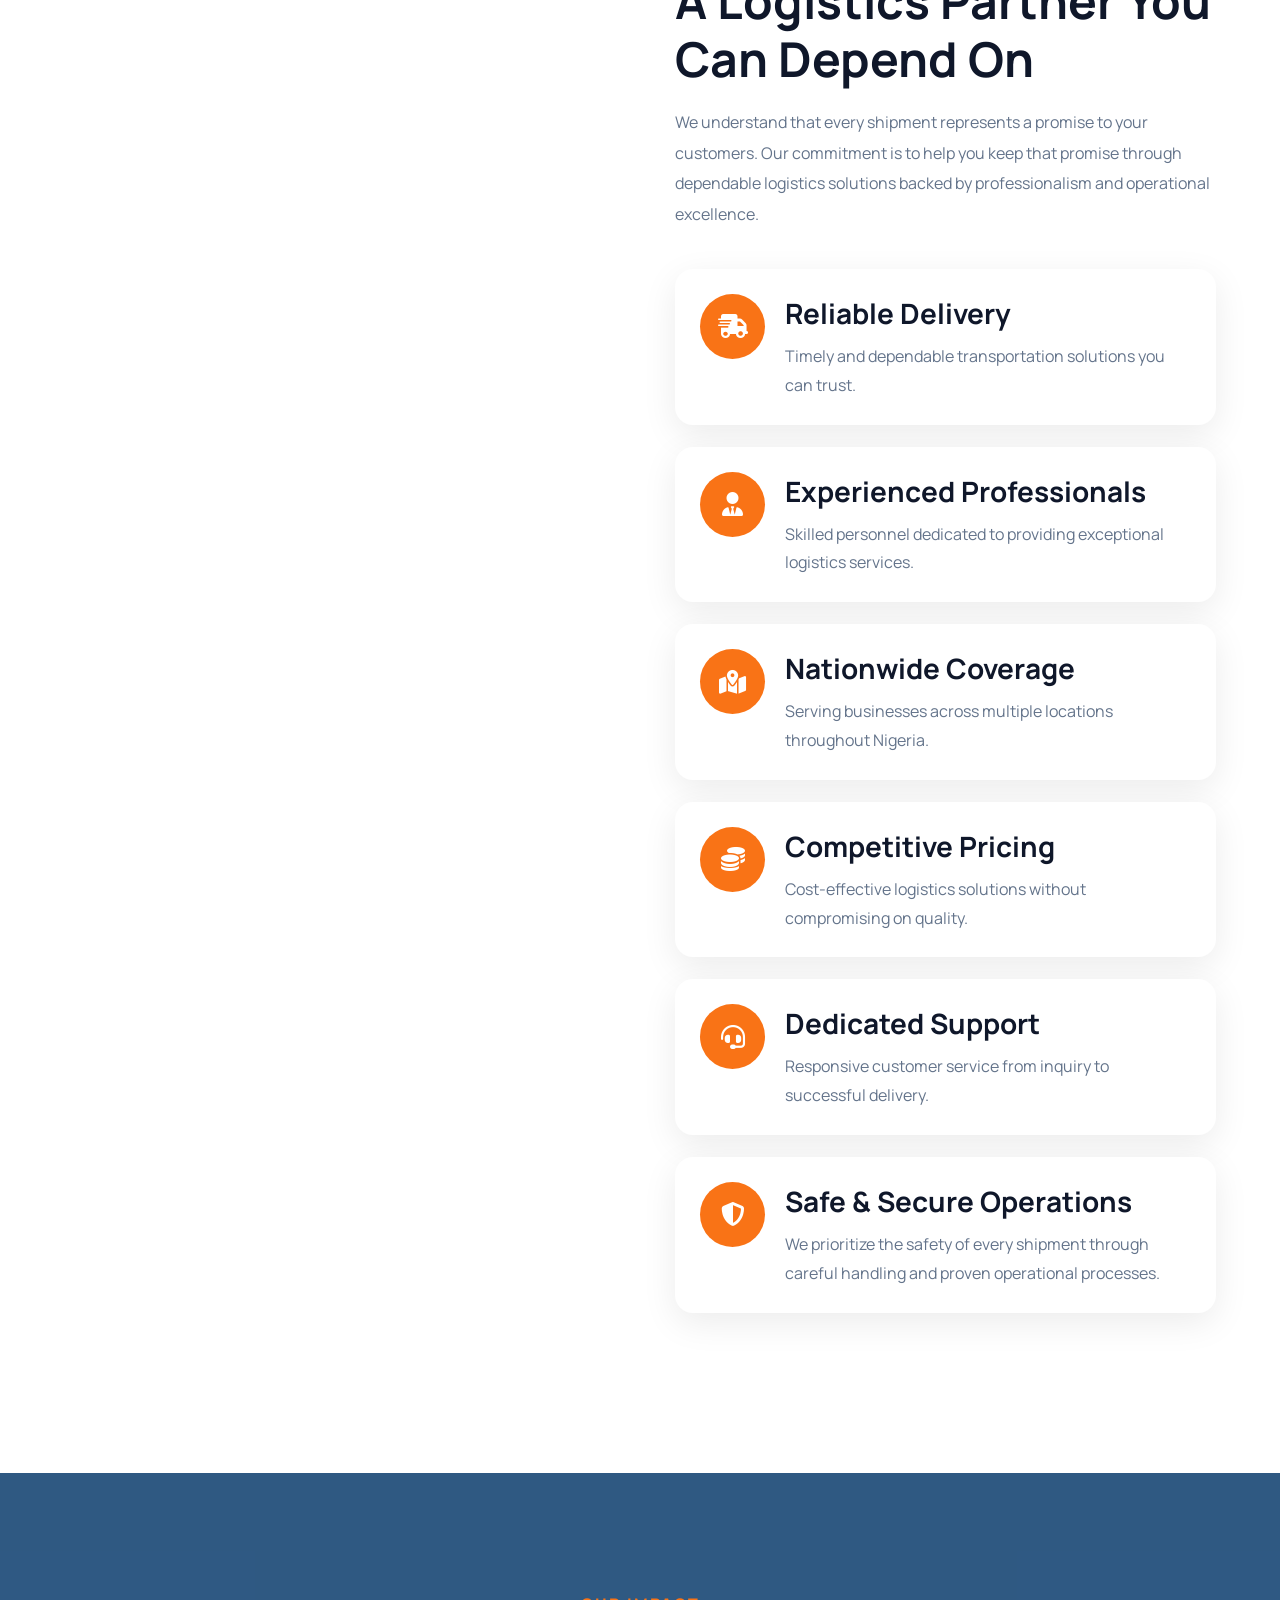
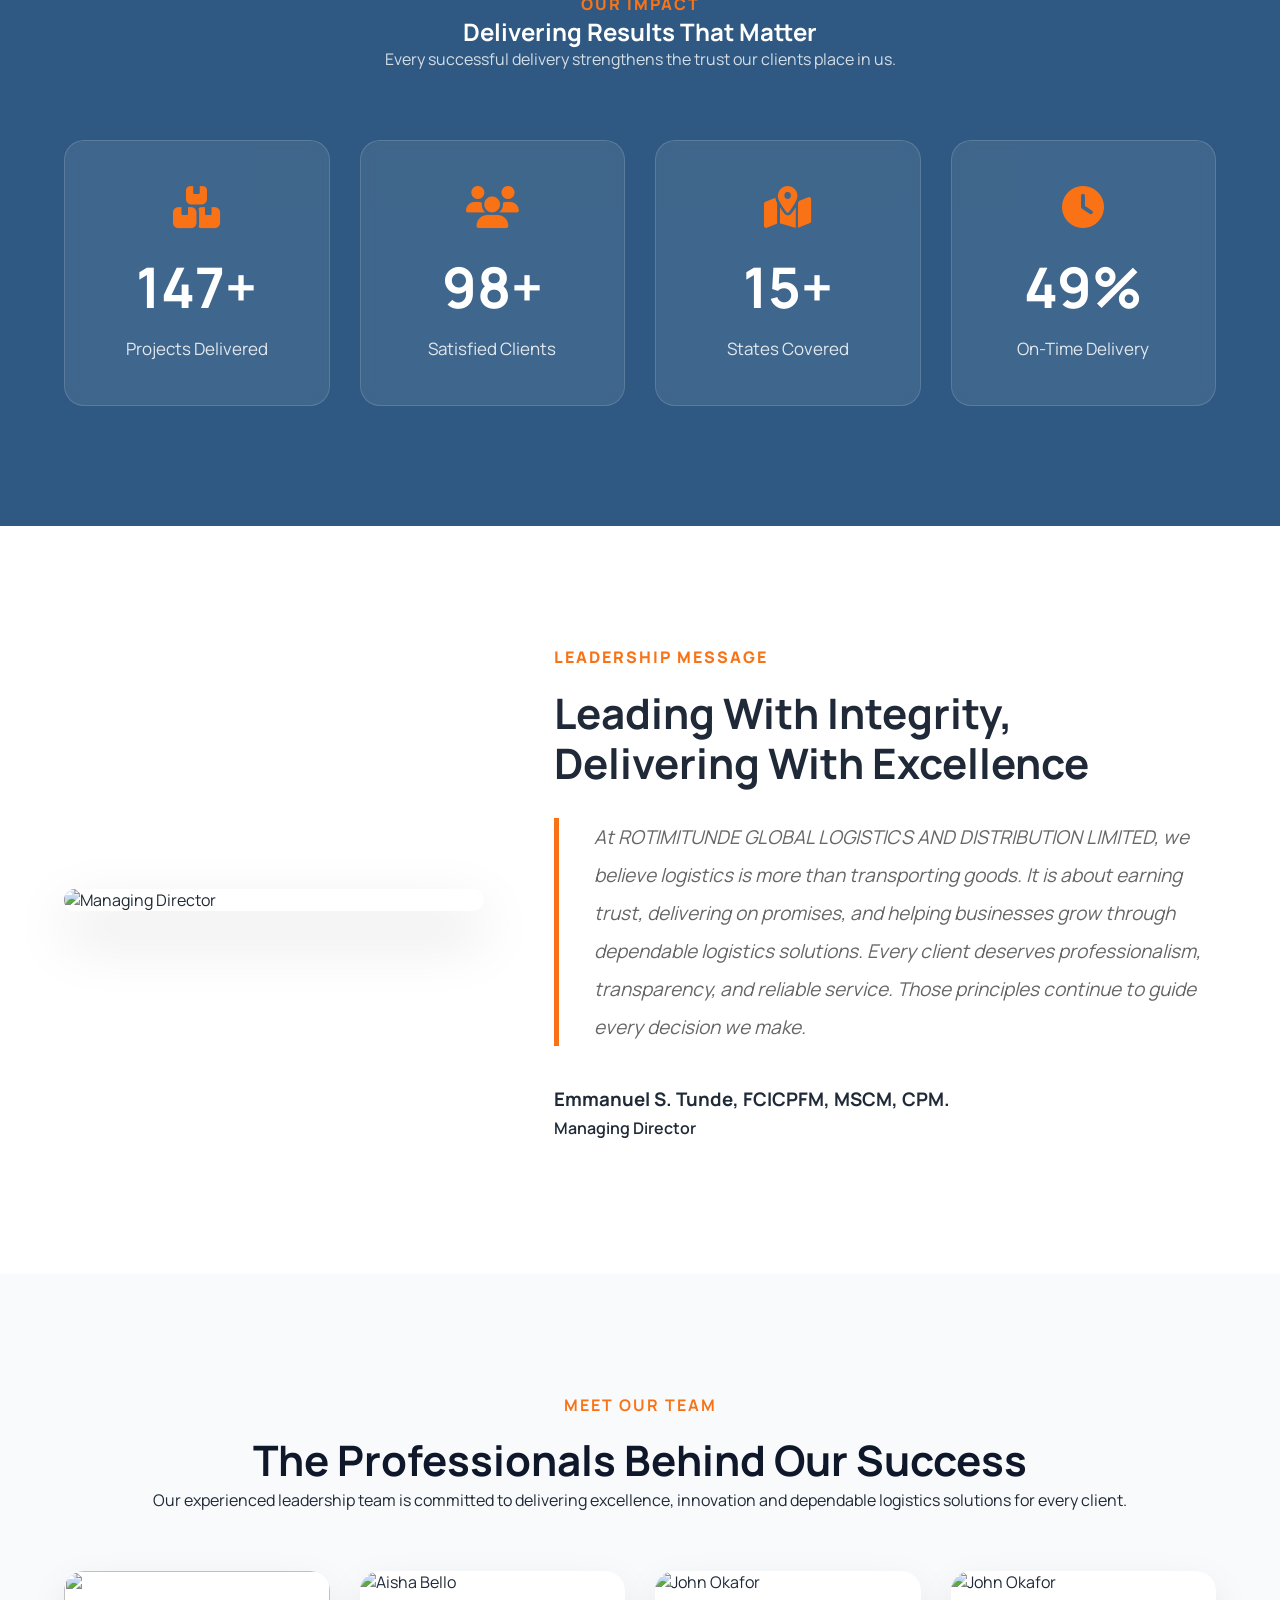
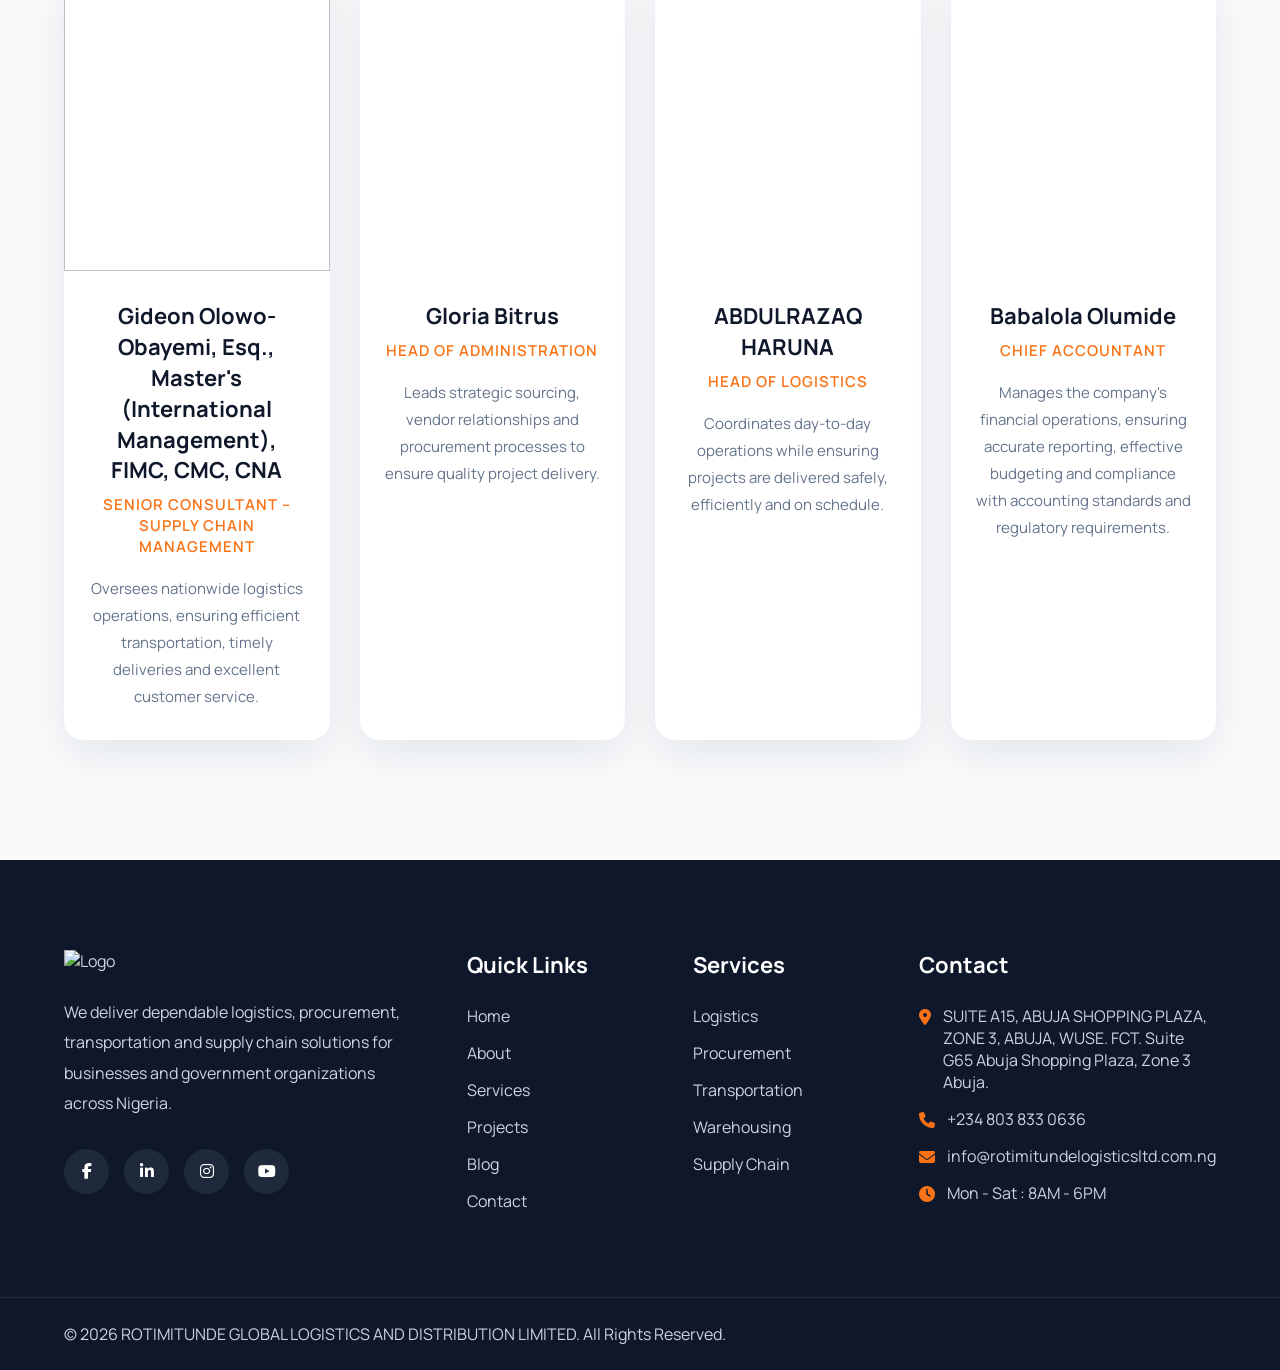
==== commit 7db1ba4d: "8th change" ====
--- a/about.html
+++ b/about.html
@@ -67,16 +67,17 @@
 
             <div class="topbar-left">
 
-                <a href="#">
-
-                    <i class="fas fa-location-dot"></i>
-
-                    SUITE A15, ABUJA SHOPPING PLAZA, 
-                        ZONE 3, ABUJA, 
-                        WUSE. FCT.
-
-
-                </a>
+                <a href="https://www.google.com/maps?q=Suite+A15,+Abuja+Shopping+Mall,+8+Maputo+Street,+Wuse,+Abuja,+FCT&ll=9.06046228849877,7.468965448595093&z=17"
+                target="_blank"
+                rel="noopener noreferrer">
+             
+                 <i class="fas fa-location-dot"></i>
+             
+                 SUITE A15, ABUJA SHOPPING PLAZA,
+                 ZONE 3, ABUJA,
+                 WUSE. FCT.
+             
+             </a>
 
                 <a href="tel:+2348068363846">
 
@@ -156,11 +157,11 @@
 
                 <div class="header-buttons">
 
-                    <button class="search">
+                    <!-- <button class="search">
 
                         <i class="fas fa-search"></i>
 
-                    </button>
+                    </button> -->
 
                     <a href="#" class="quote">
 
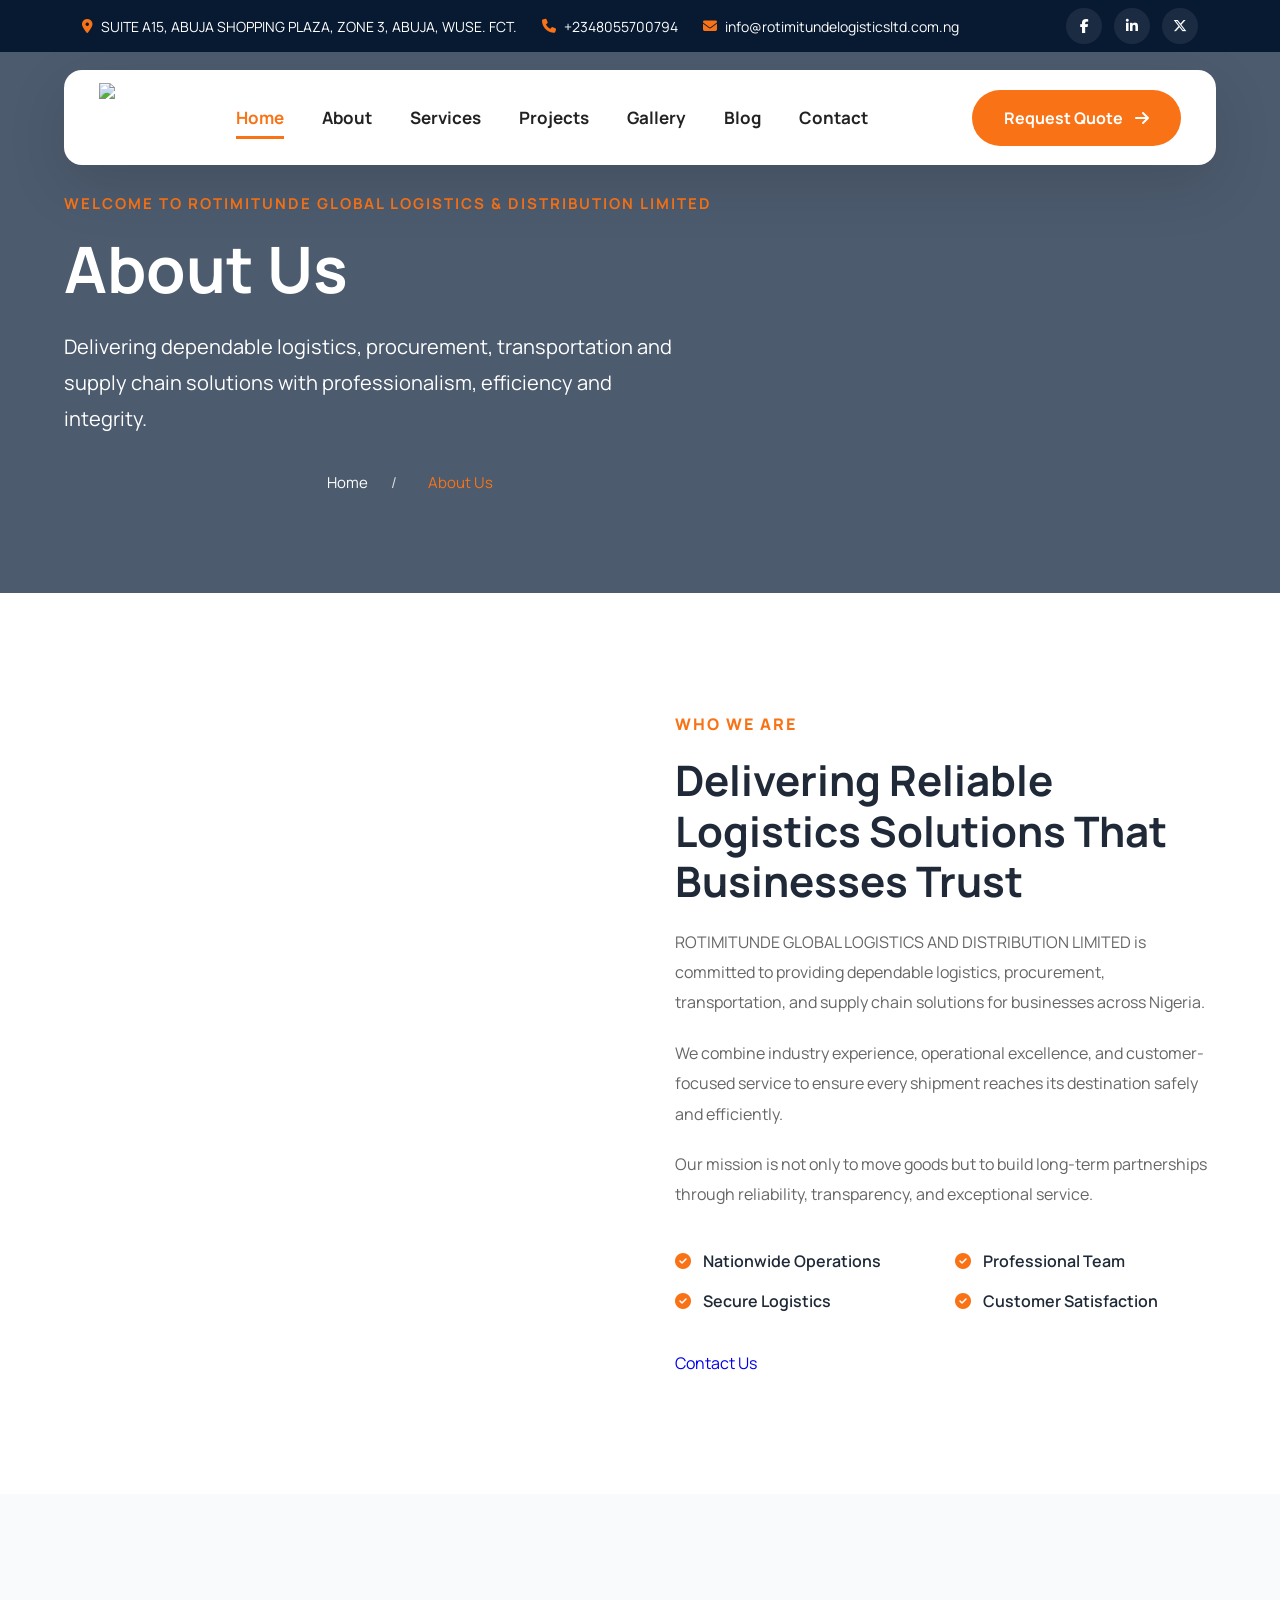
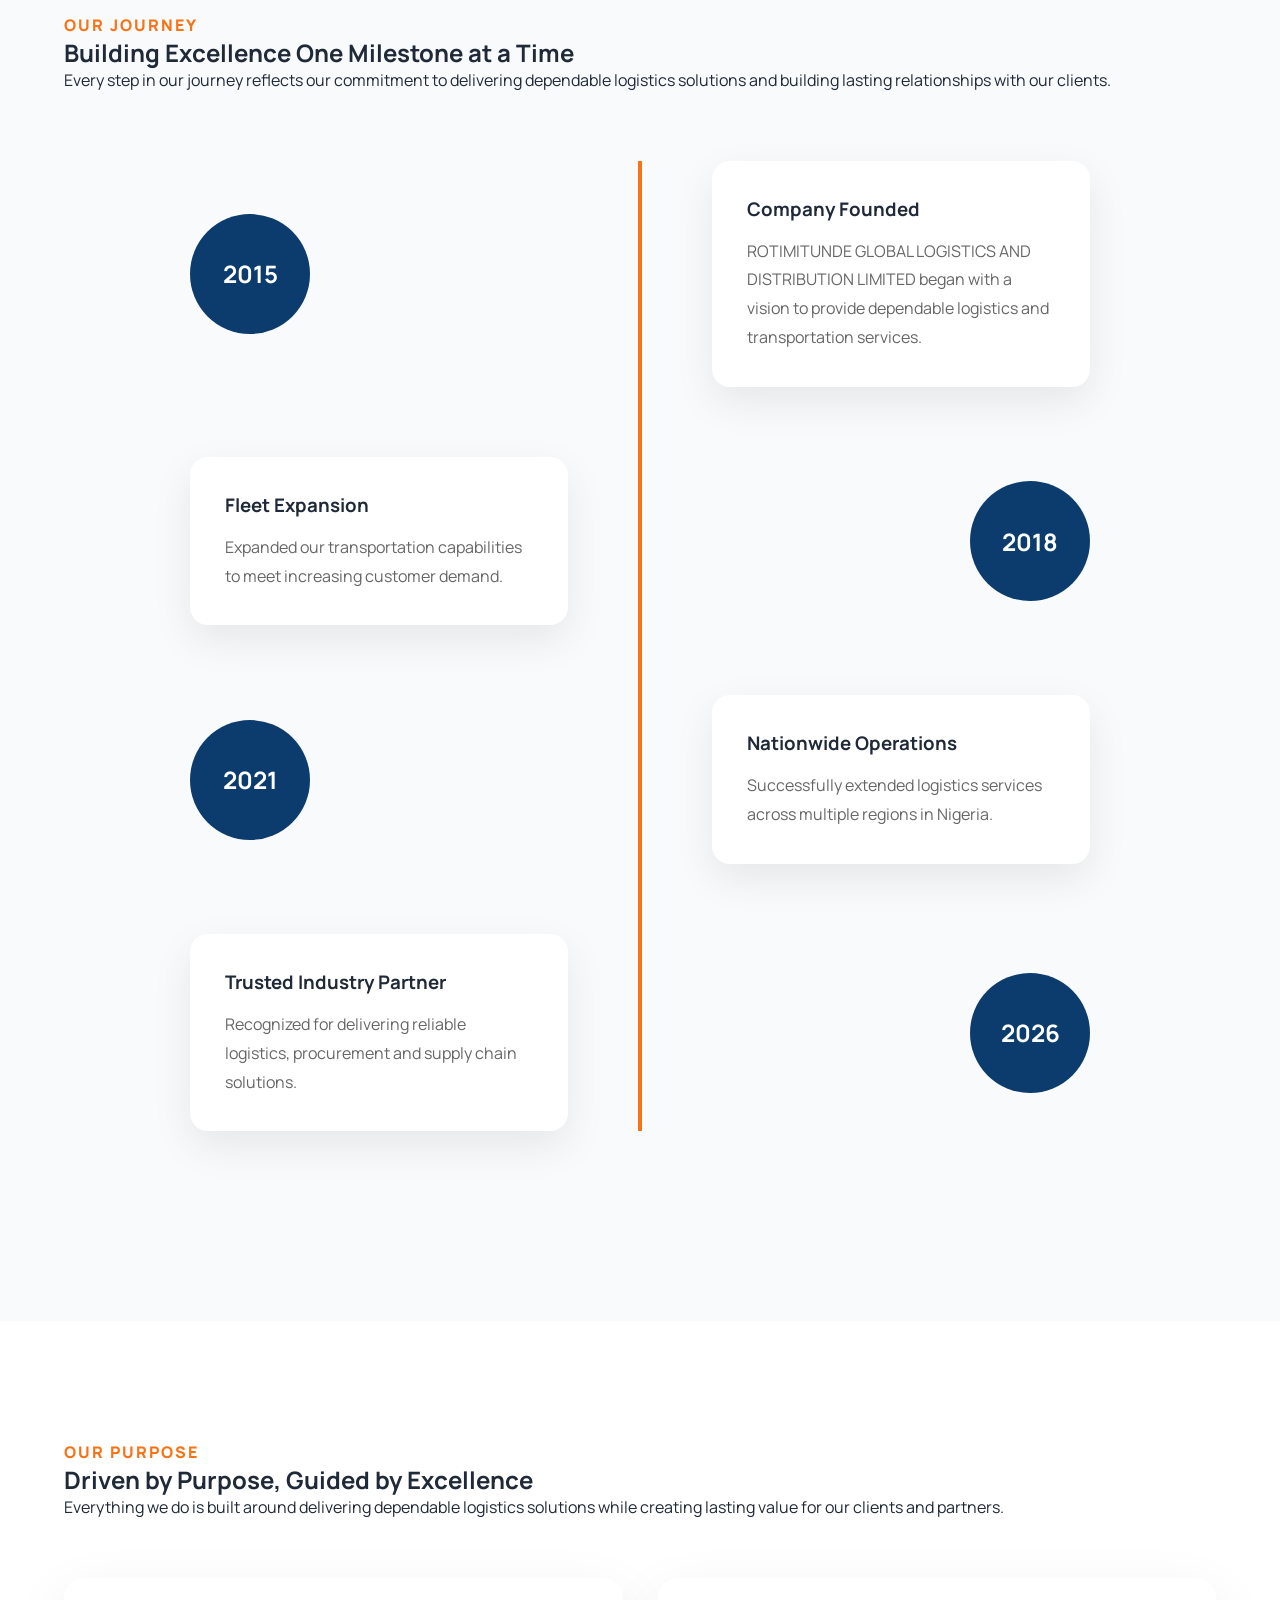
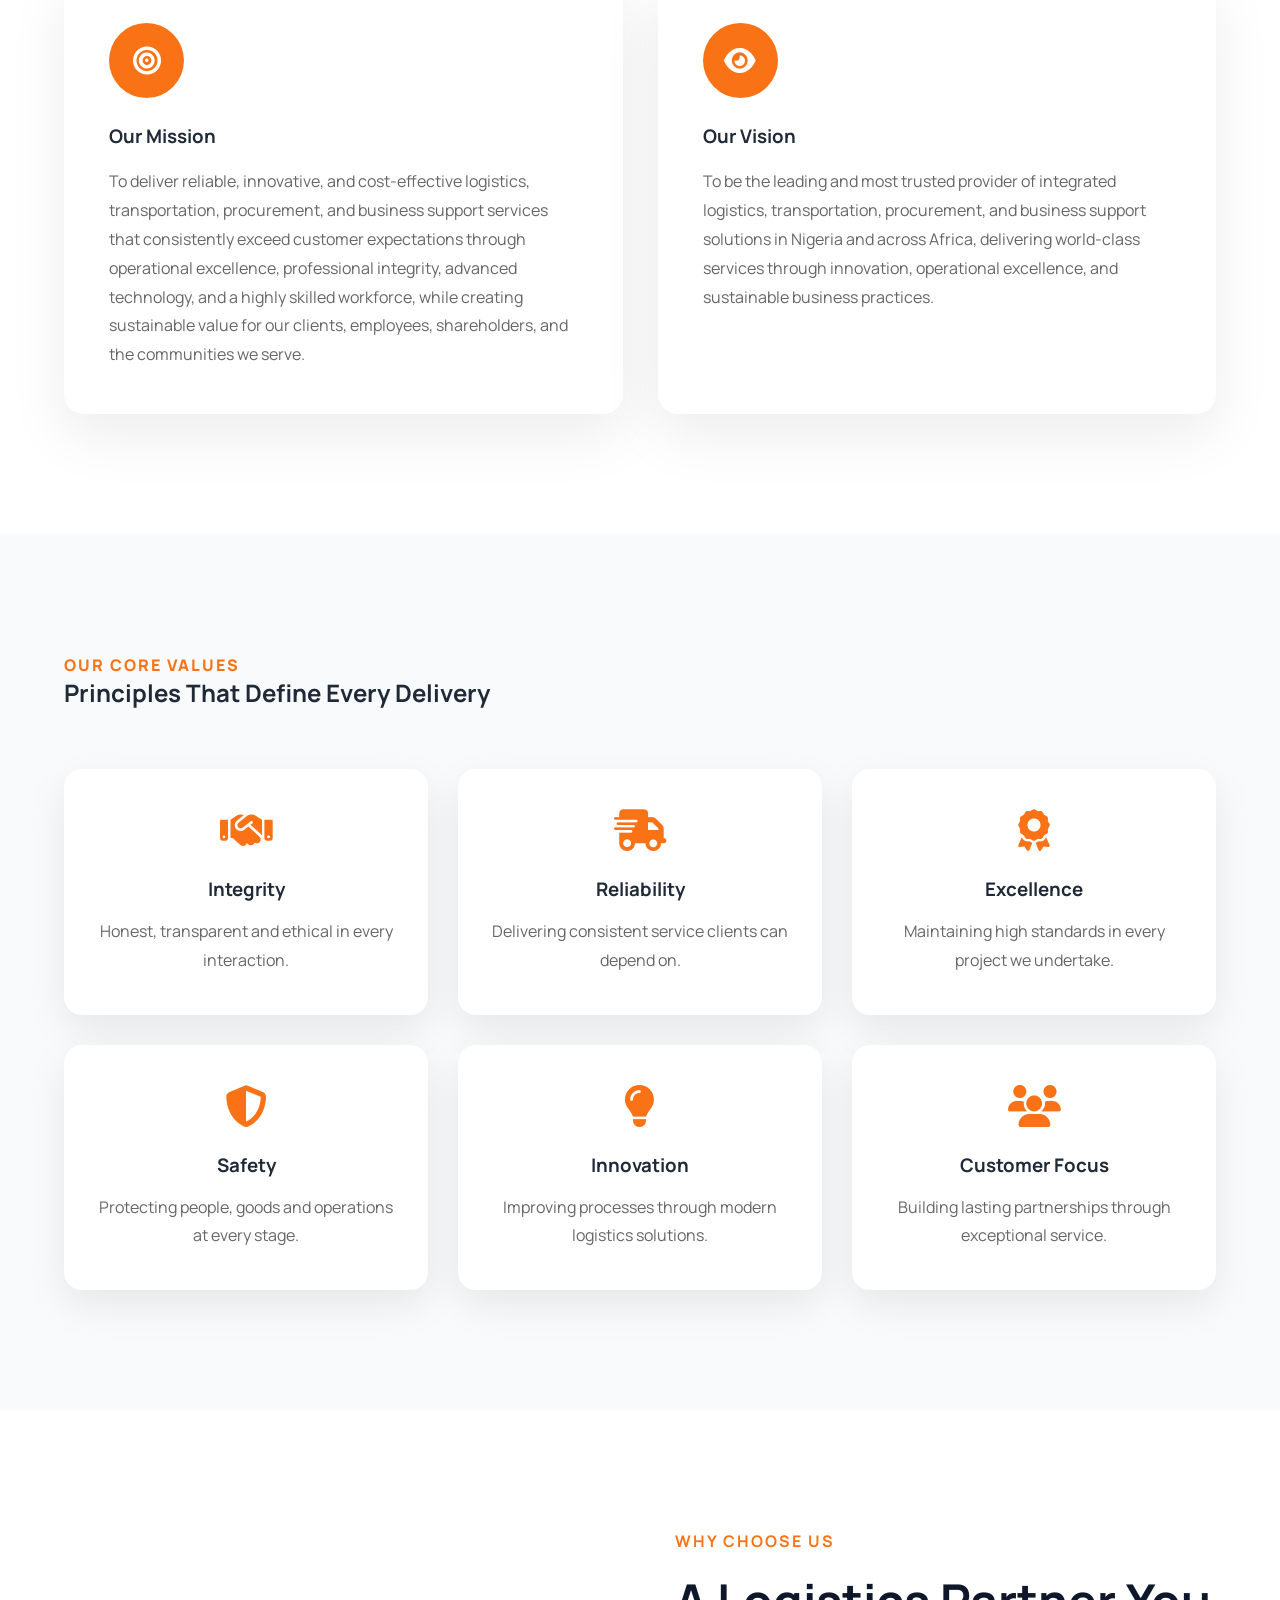
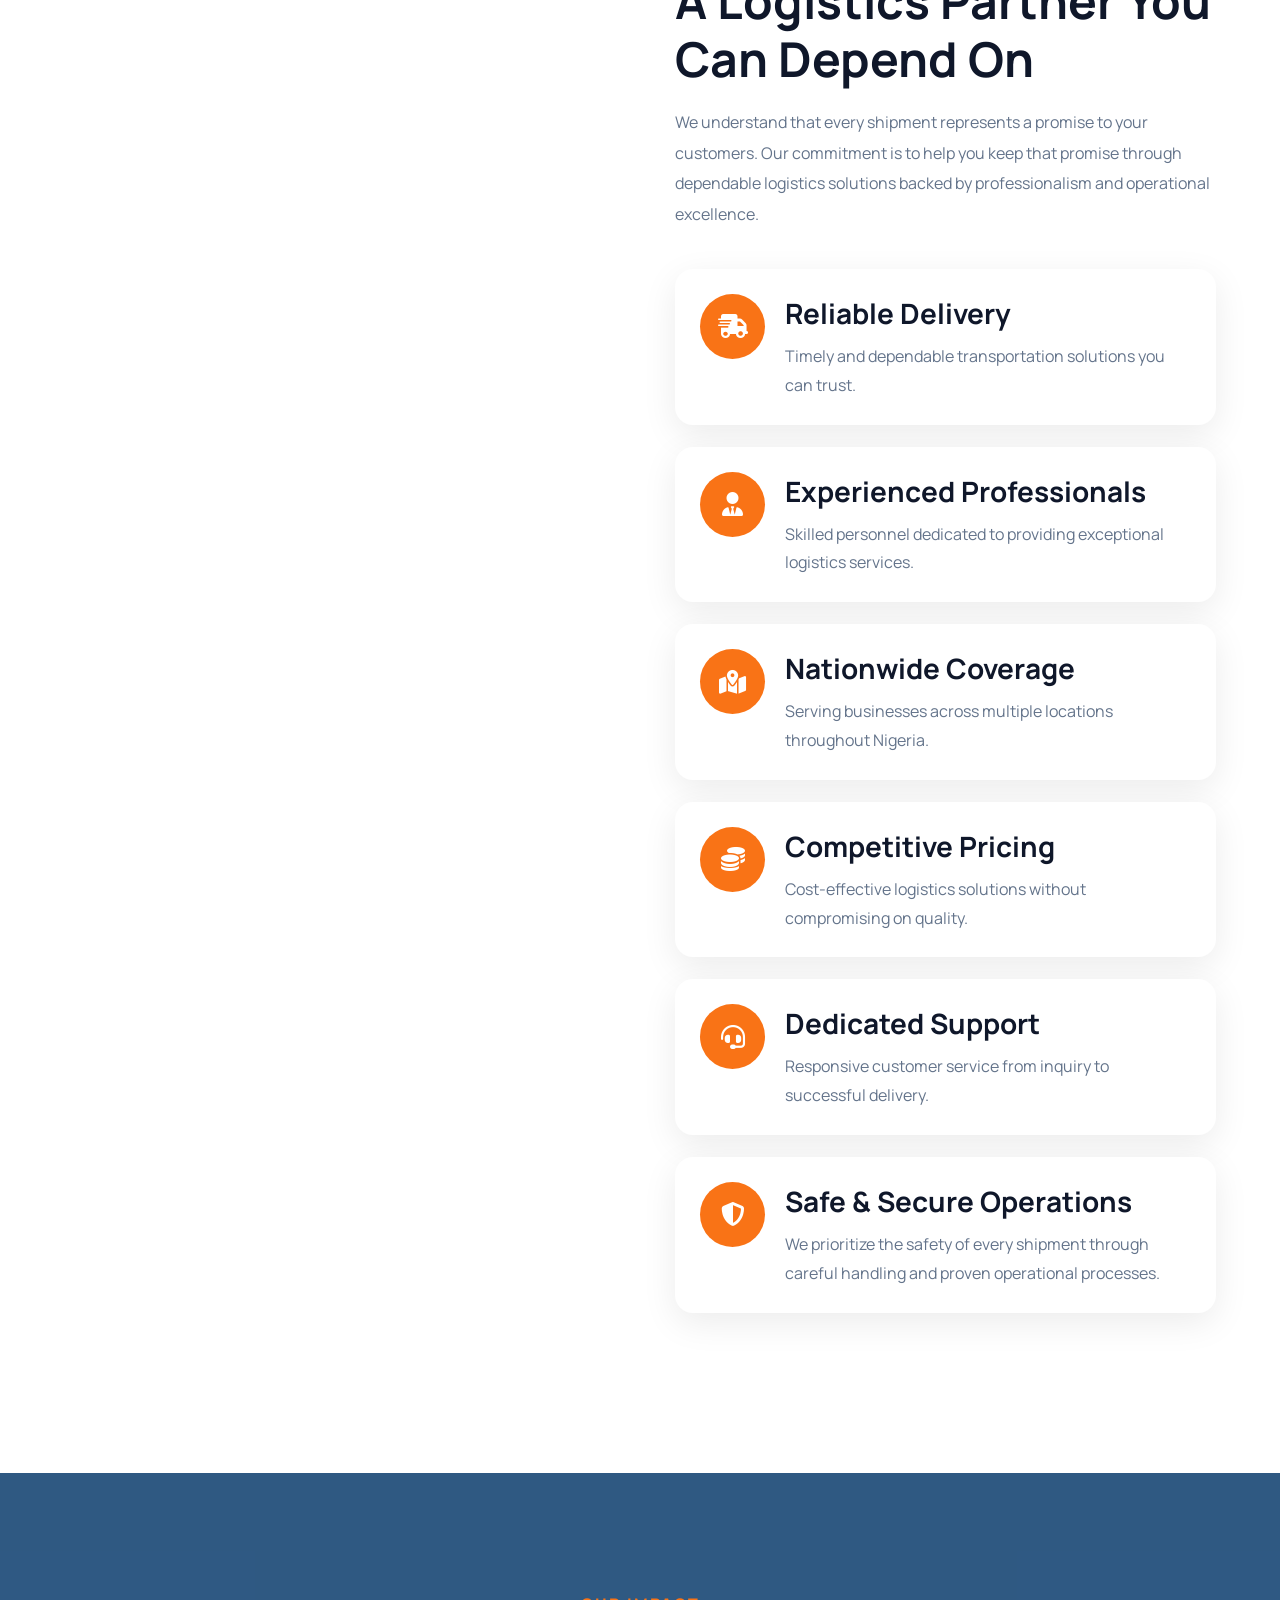
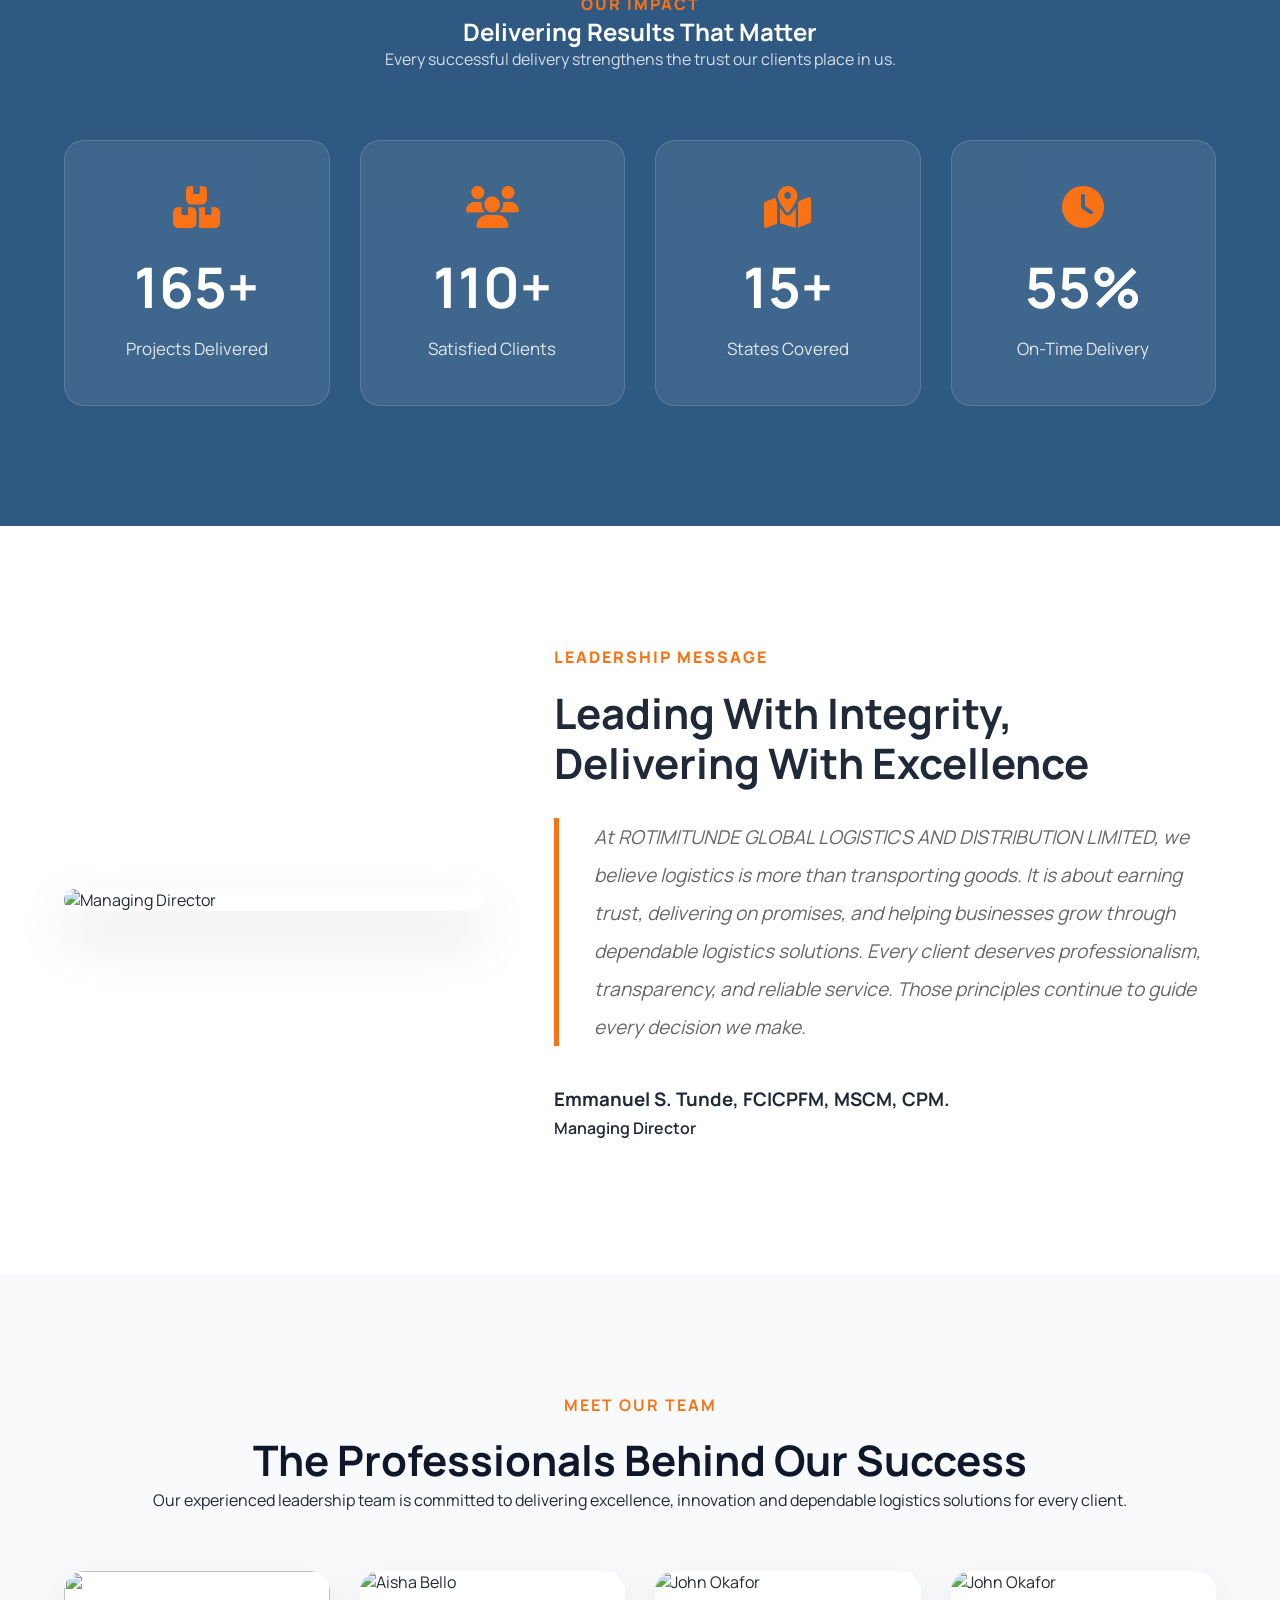
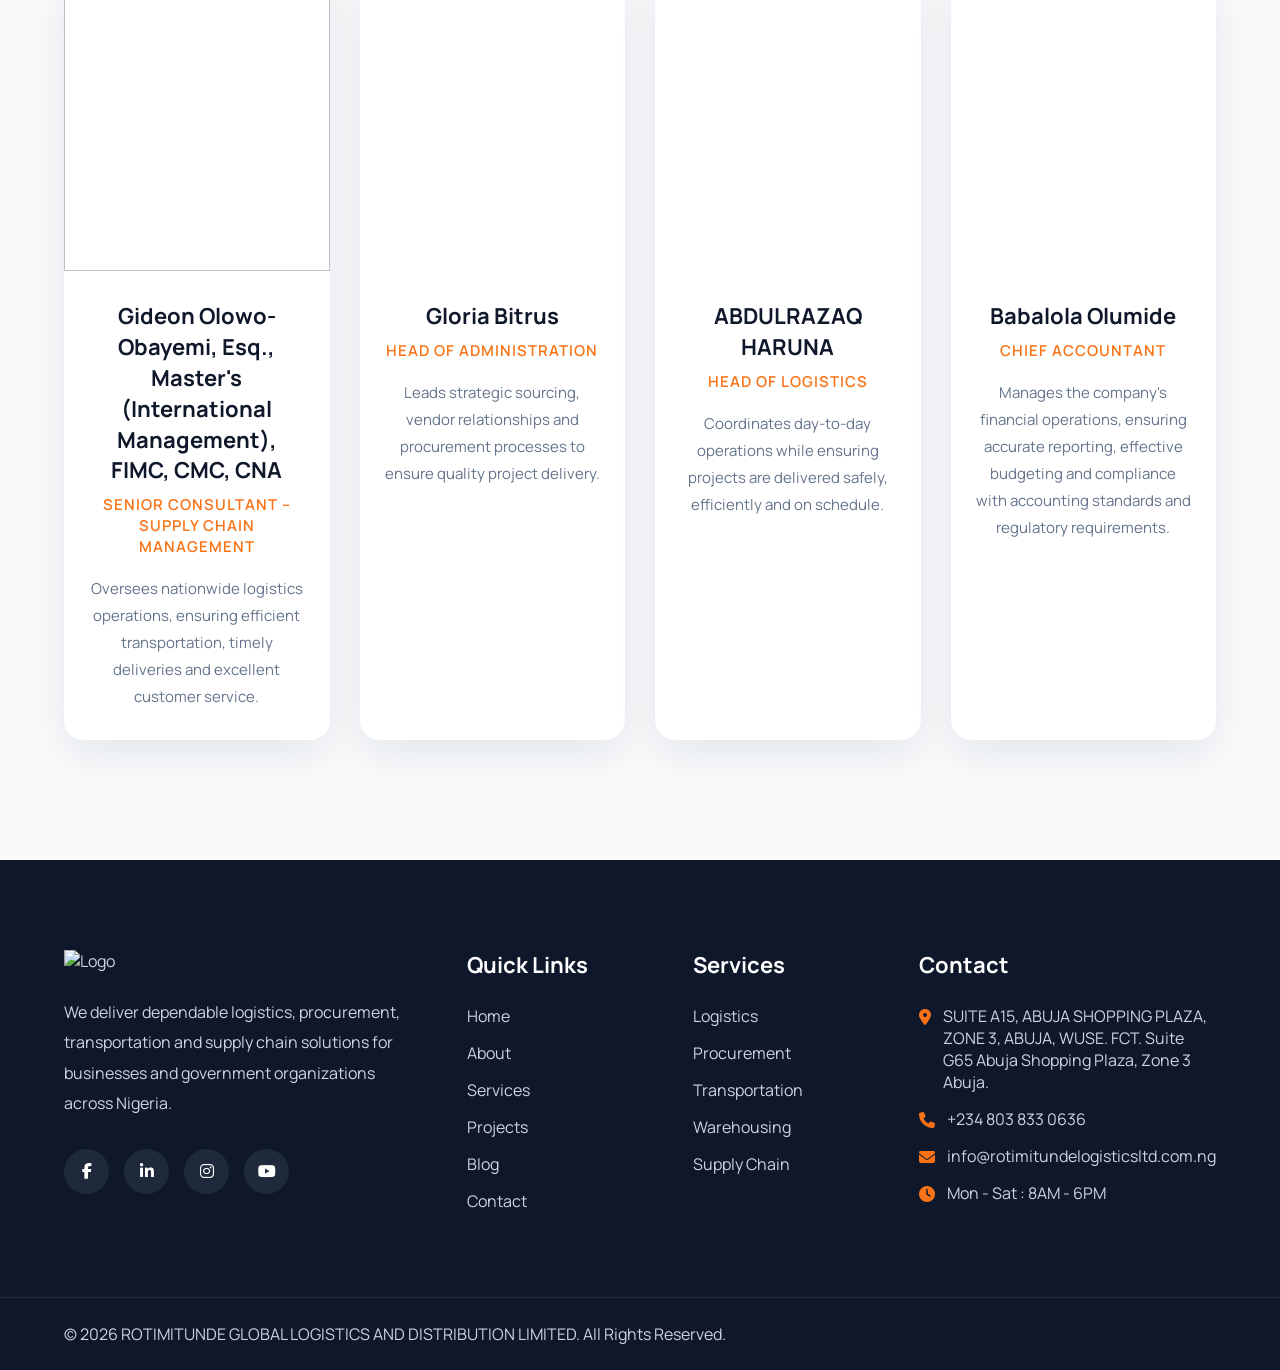
==== commit 32b2cf0f: "8th change" ====
--- a/about.html
+++ b/about.html
@@ -99,13 +99,19 @@
 
             <div class="topbar-right">
 
-                <a href="#"><i class="fab fa-facebook-f"></i></a>
-
-                <a href="#"><i class="fab fa-linkedin-in"></i></a>
-
+                <a href="https://web.facebook.com/das4sam" target="_blank"><i class="fab fa-facebook-f"></i></a>
+
+                <a href="https://www.linkedin.com/in/samuel-tunde-emmanuel-574033144/" target="_blank"><i class="fab fa-linkedin-in"></i></a>
+
+                <a href="https://x.com/I_Am_Das_Sa5m"
+                    target="_blank"
+                    rel="noopener noreferrer">
+                        <i class="fab fa-x-twitter"></i>
+                    </a>
+<!-- 
                 <a href="#"><i class="fab fa-instagram"></i></a>
 
-                <a href="#"><i class="fab fa-youtube"></i></a>
+                <a href="#"><i class="fab fa-youtube"></i></a> -->
 
             </div>
 
@@ -163,7 +169,7 @@
 
                     </button> -->
 
-                    <a href="#" class="quote">
+                    <a href="contact.html#contact-form" class="quote">
 
                         Request Quote
 
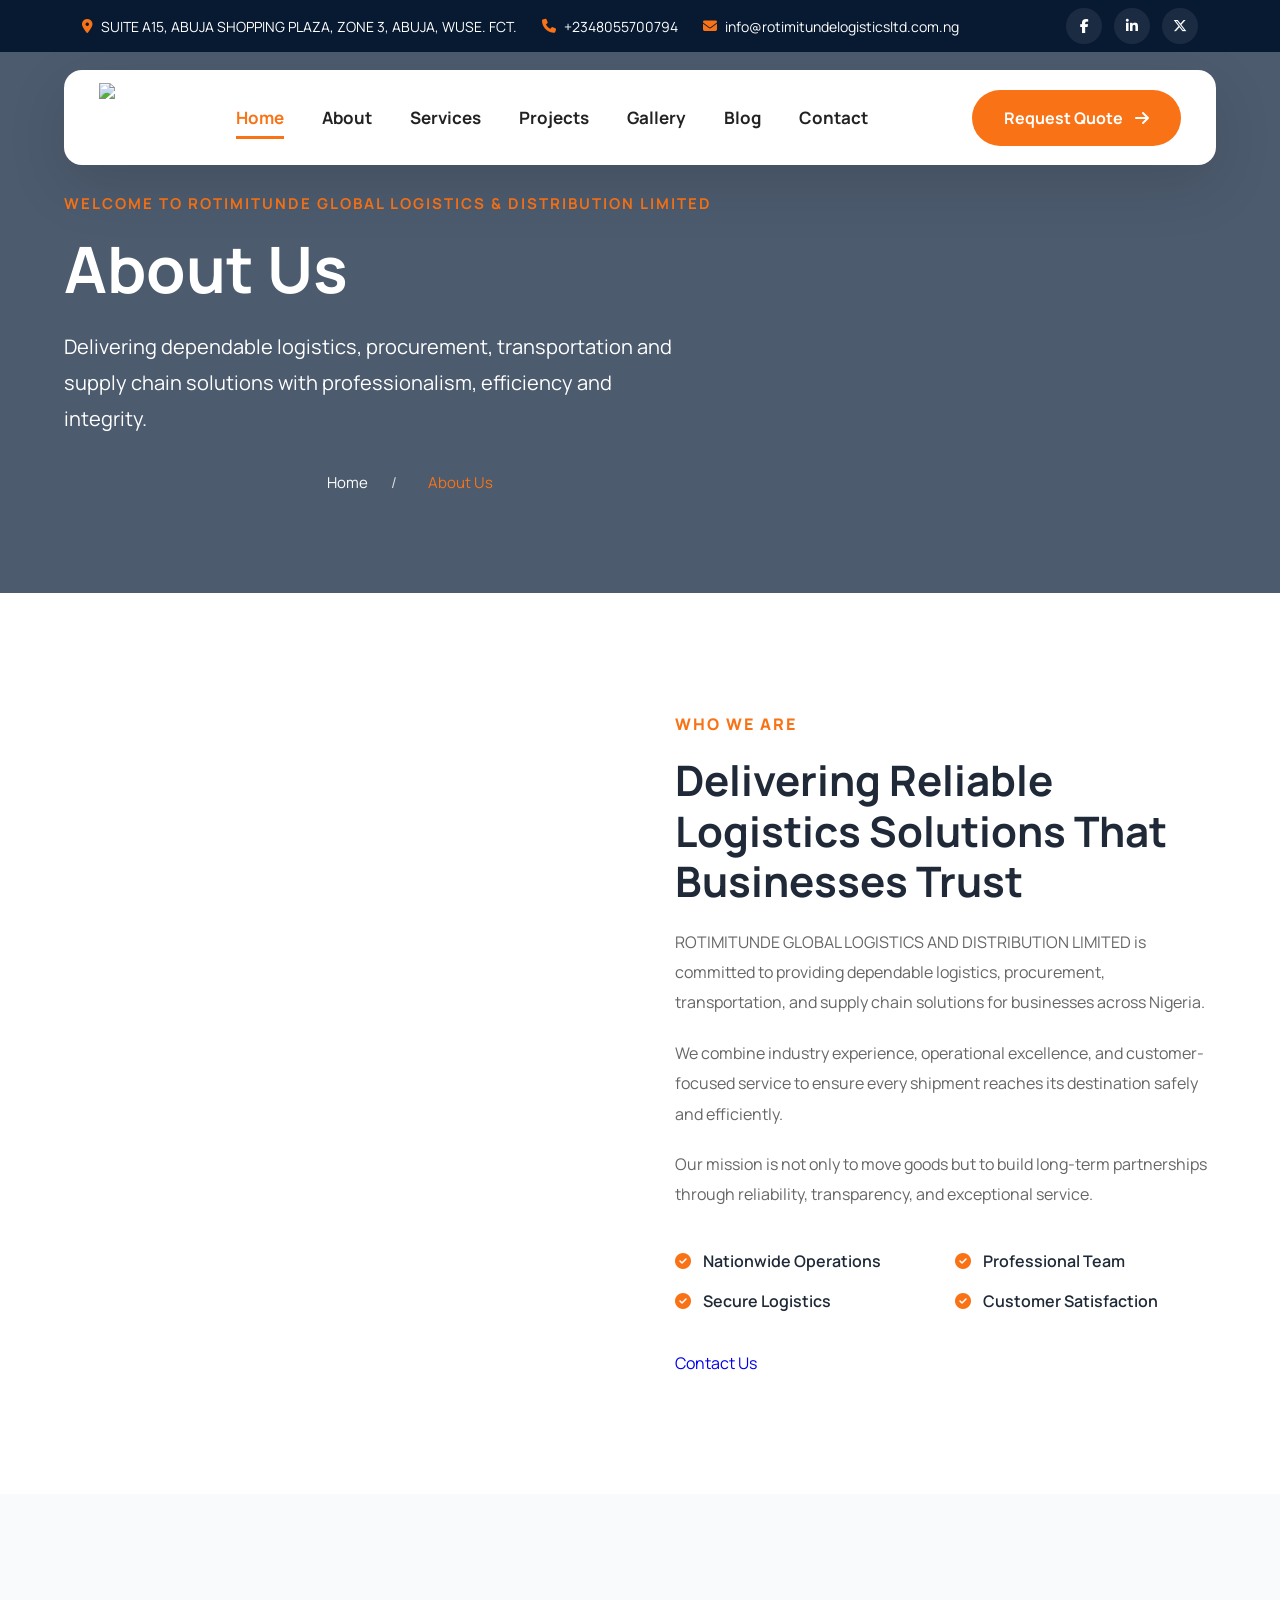
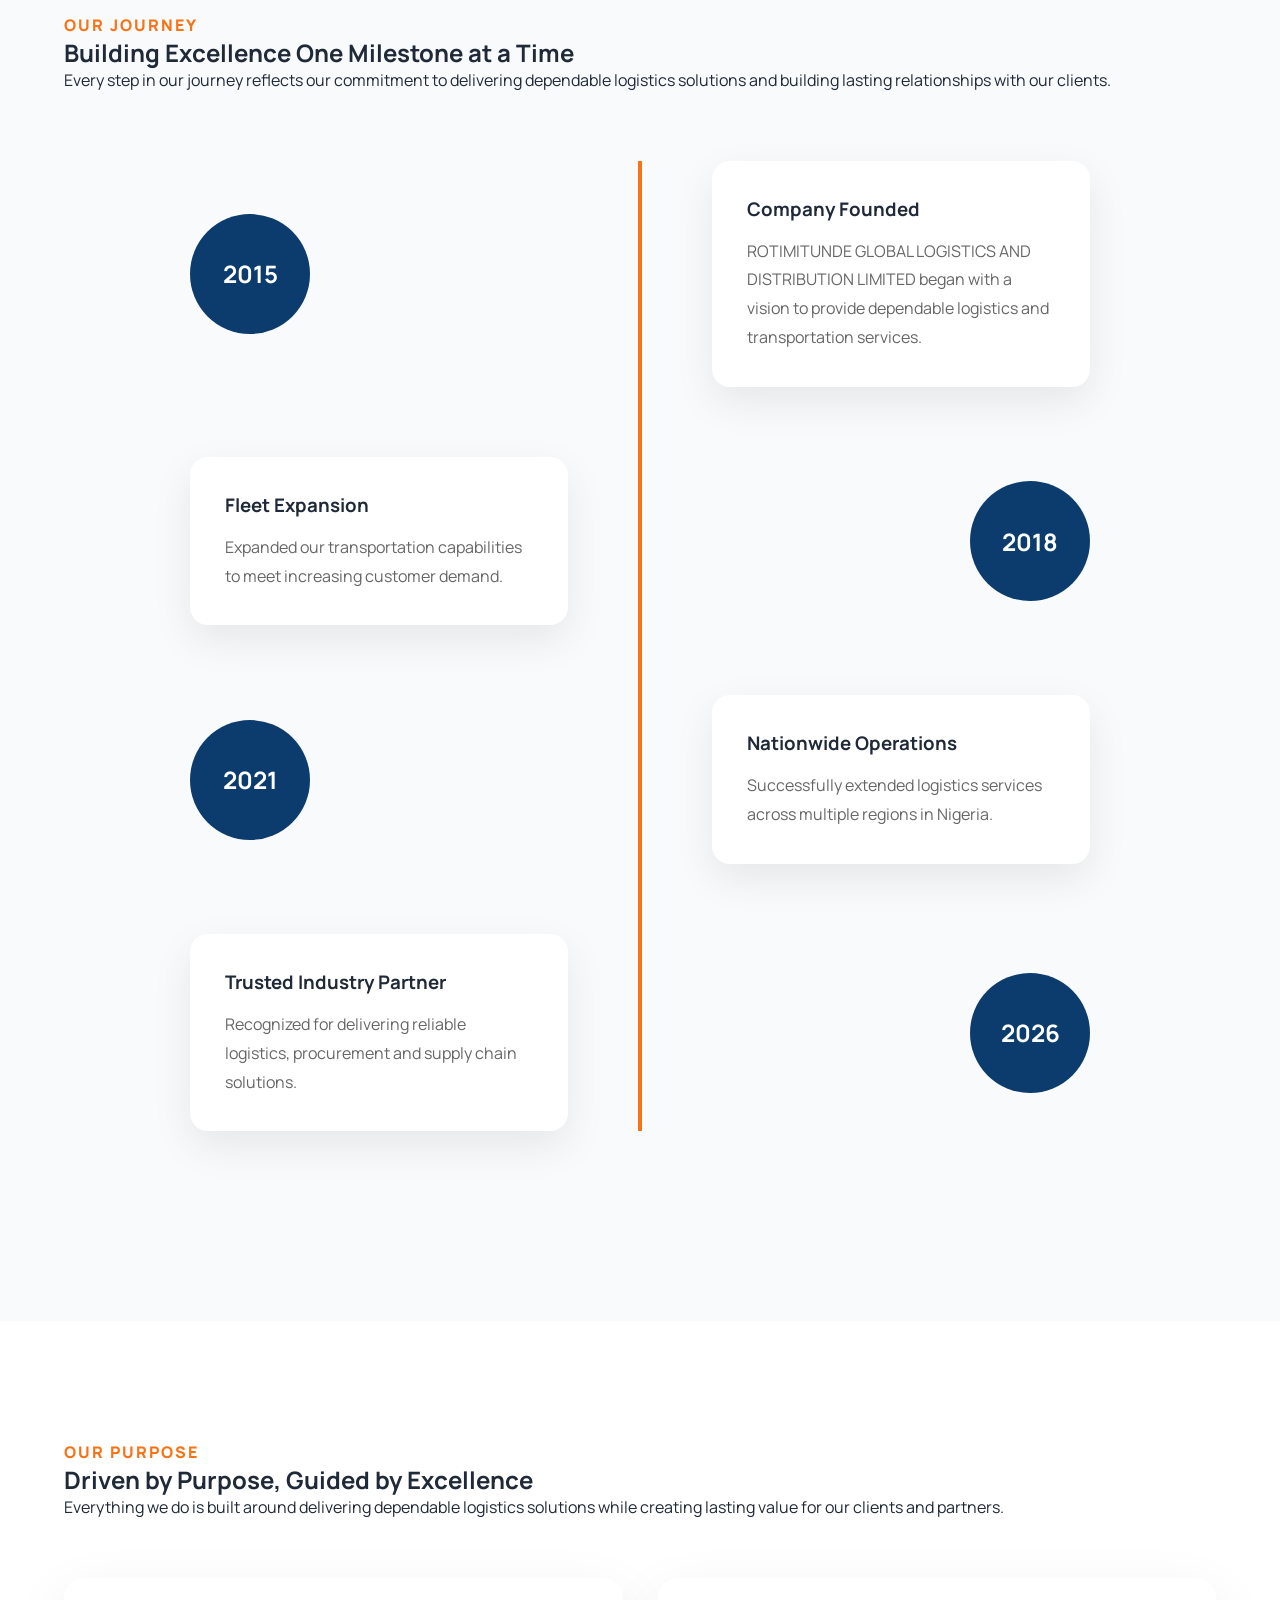
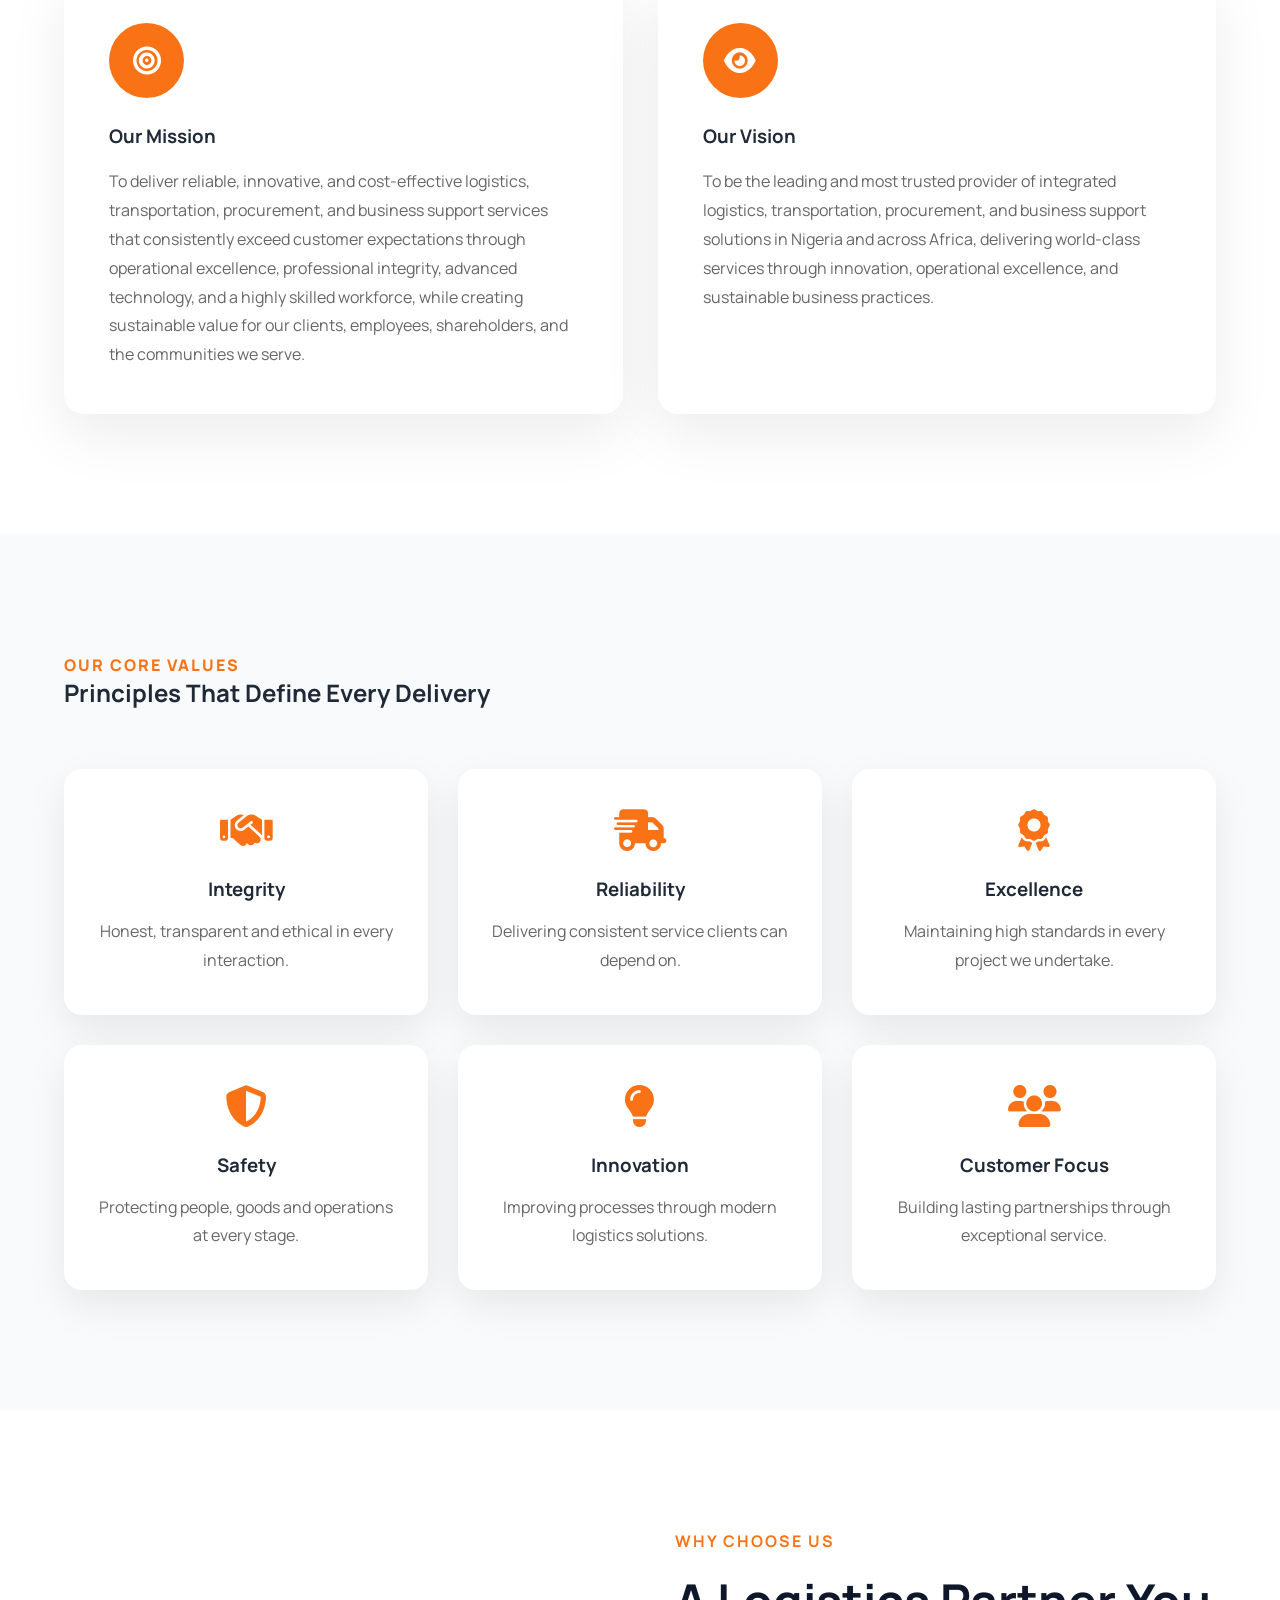
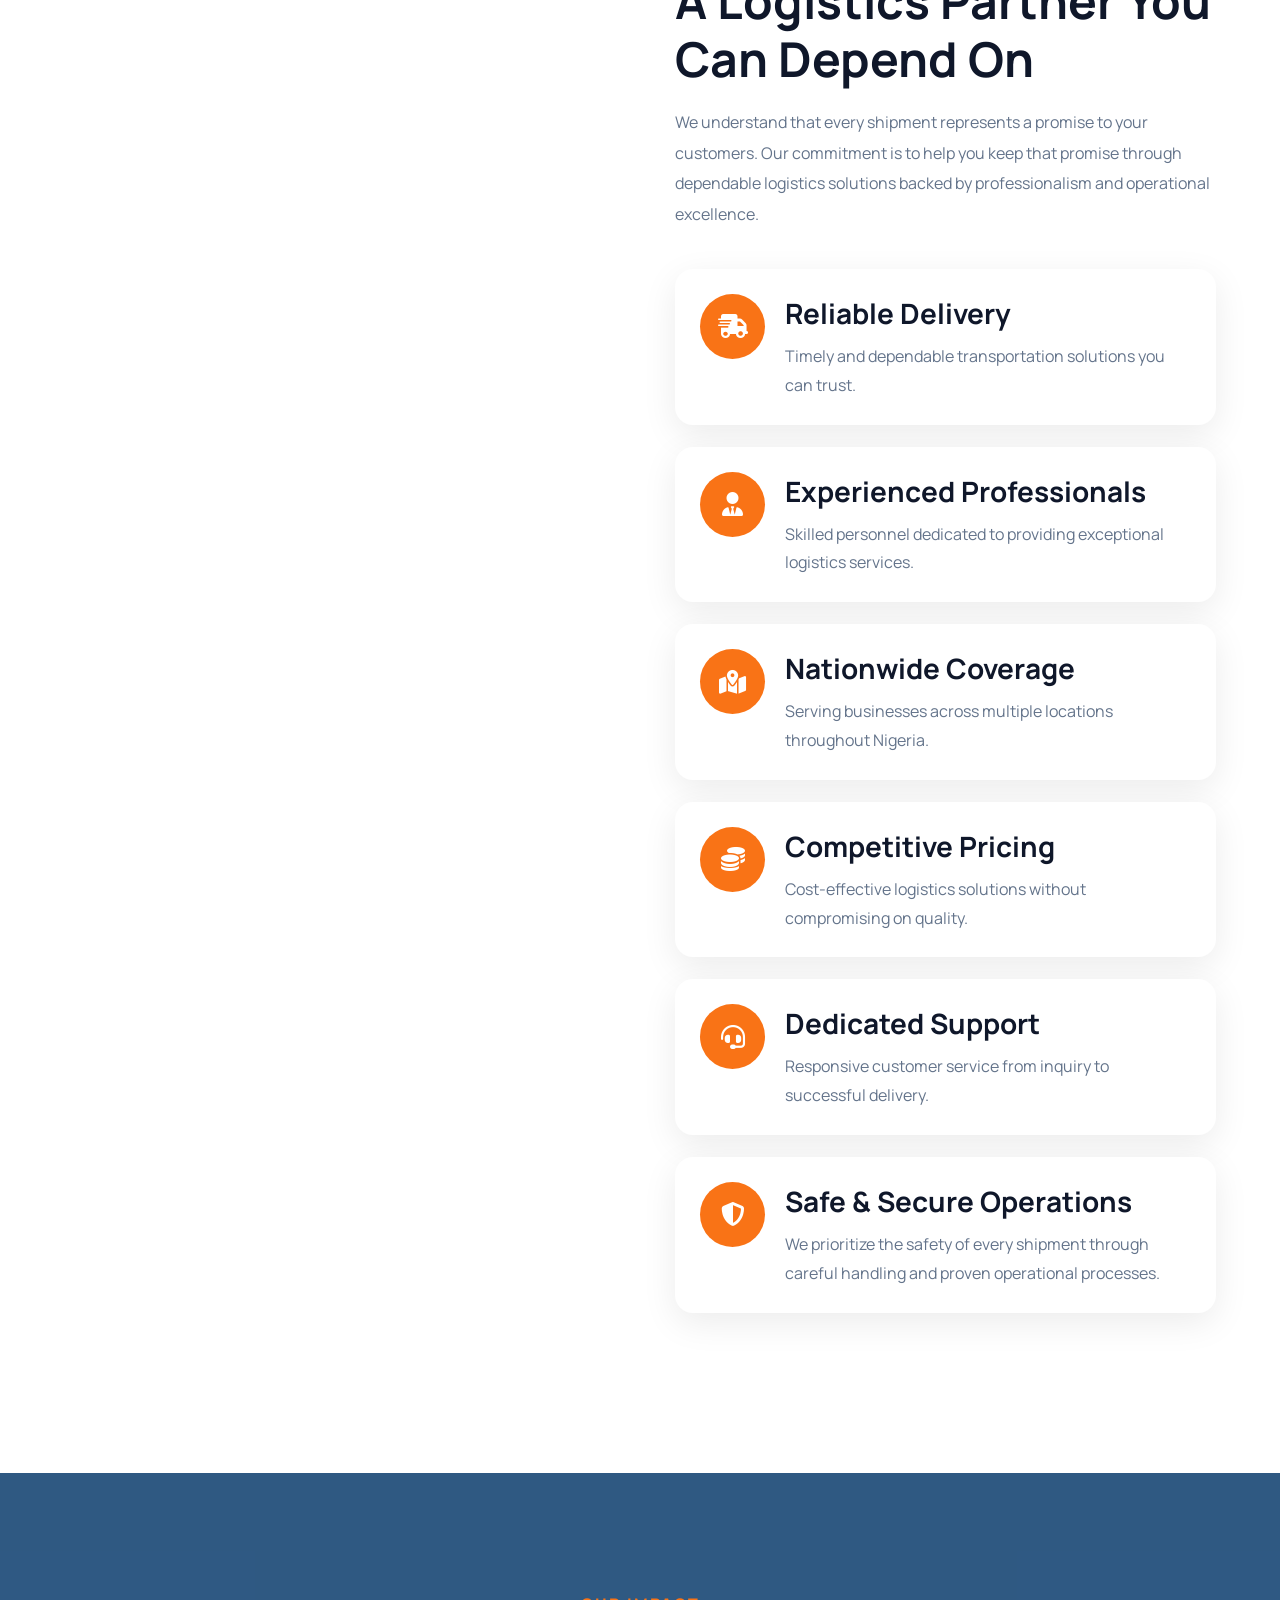
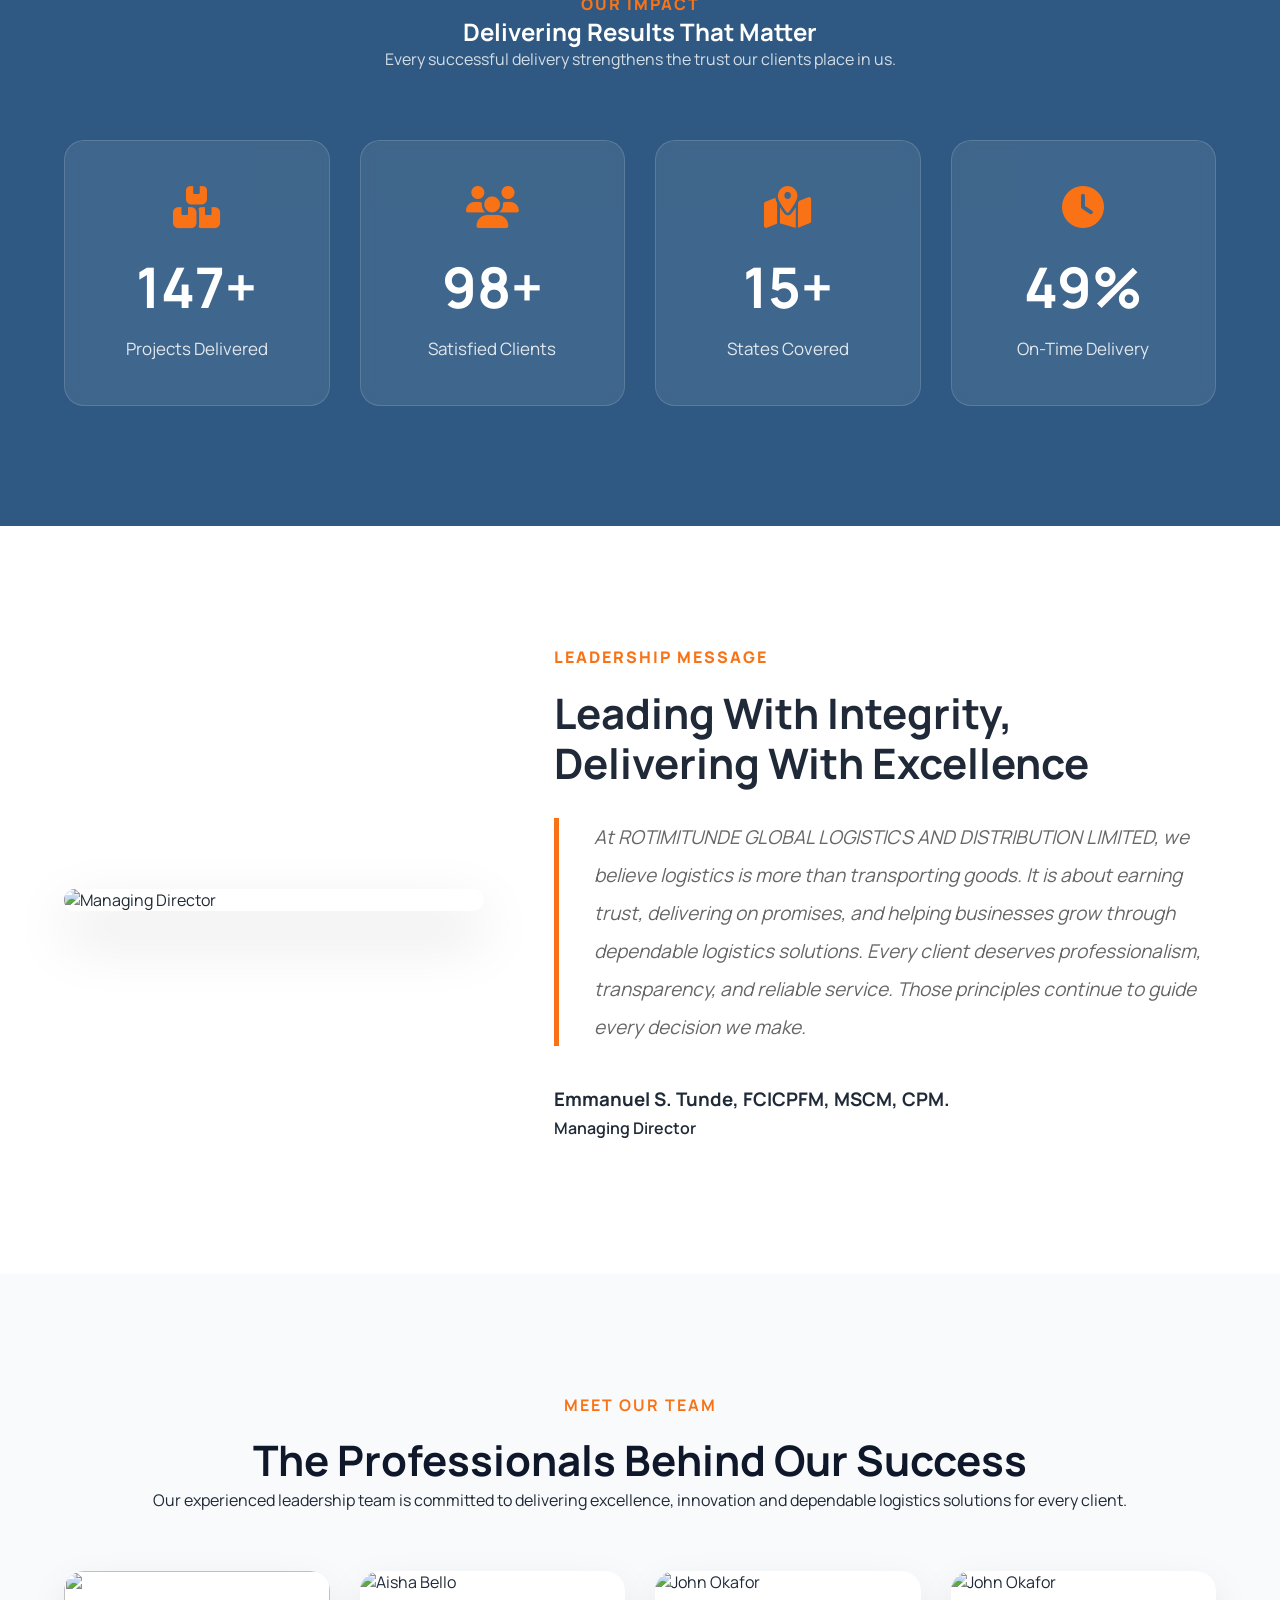
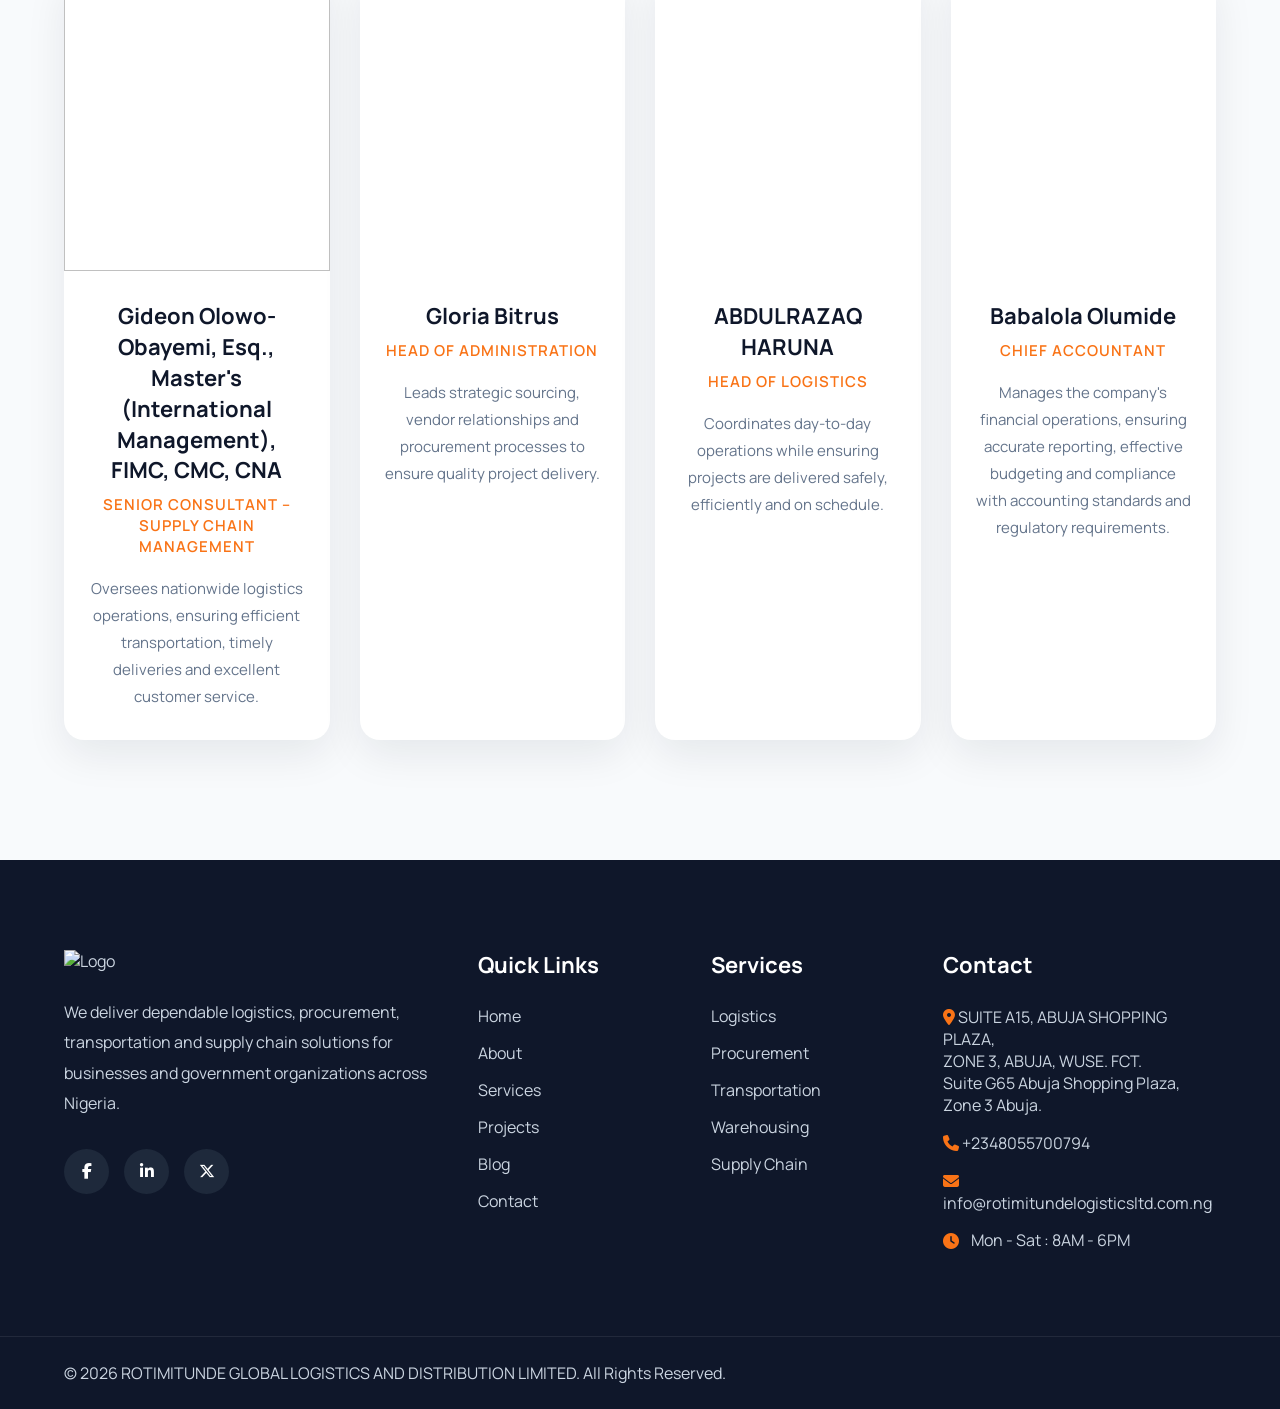
==== commit de284b2d: "9th change" ====
--- a/about.html
+++ b/about.html
@@ -1226,13 +1226,15 @@
 
                 <div class="footer-social">
 
-                    <a href="#"><i class="fab fa-facebook-f"></i></a>
-
-                    <a href="#"><i class="fab fa-linkedin-in"></i></a>
-
-                    <a href="#"><i class="fab fa-instagram"></i></a>
-
-                    <a href="#"><i class="fab fa-youtube"></i></a>
+                    <a href="https://web.facebook.com/das4sam" target="_blank"><i class="fab fa-facebook-f"></i></a>
+
+                    <a href="https://www.linkedin.com/in/samuel-tunde-emmanuel-574033144/" target="_blank"><i class="fab fa-linkedin-in"></i></a>
+    
+                    <a href="https://x.com/I_Am_Das_Sa5m"
+                        target="_blank"
+                        rel="noopener noreferrer">
+                            <i class="fab fa-x-twitter"></i>
+                        </a>
 
                 </div>
 
@@ -1246,17 +1248,17 @@
 
                 <ul>
 
-                    <li><a href="#">Home</a></li>
-
-                    <li><a href="#">About</a></li>
-
-                    <li><a href="#">Services</a></li>
-
-                    <li><a href="#">Projects</a></li>
-
-                    <li><a href="#">Blog</a></li>
-
-                    <li><a href="#">Contact</a></li>
+                    <li><a href="index.html">Home</a></li>
+
+                    <li><a href="about.html">About</a></li>
+
+                    <li><a href="services.html">Services</a></li>
+
+                    <li><a href="projects.html">Projects</a></li>
+
+                    <li><a href="blog.html">Blog</a></li>
+
+                    <li><a href="contact.html">Contact</a></li>
 
                 </ul>
 
@@ -1270,15 +1272,15 @@
 
                 <ul>
 
-                    <li><a href="#">Logistics</a></li>
-
-                    <li><a href="#">Procurement</a></li>
-
-                    <li><a href="#">Transportation</a></li>
-
-                    <li><a href="#">Warehousing</a></li>
-
-                    <li><a href="#">Supply Chain</a></li>
+                    <li><a href="services.html#logistics">Logistics</a></li>
+
+                    <li><a href="services.html#procurement">Procurement</a></li>
+
+                    <li><a href="services.html#transportation">Transportation</a></li>
+
+                    <li><a href="services.html#warehousing">Warehousing</a></li>
+
+                    <li><a href="services.html#supply-chain">Supply Chain</a></li>
 
                 </ul>
 
@@ -1289,47 +1291,62 @@
             <div class="footer-column">
 
                 <h4>Contact</h4>
-
+            
                 <ul class="footer-contact">
-
+            
                     <li>
-
-                        <i class="fas fa-location-dot"></i>
-
-                        SUITE A15, ABUJA SHOPPING PLAZA, 
-                        ZONE 3, ABUJA, 
-                        WUSE. FCT.
-                        Suite G65 Abuja Shopping Plaza,
-                        Zone 3 Abuja.
-
+            
+                        <a href="https://www.google.com/maps?q=Suite+A15,+Abuja+Shopping+Mall,+8+Maputo+Street,+Wuse,+Abuja,+FCT&ll=9.06046228849877,7.468965448595093&z=17"
+                           target="_blank"
+                           rel="noopener noreferrer">
+            
+                            <i class="fas fa-location-dot"></i>
+            
+                            <span>
+                                SUITE A15, ABUJA SHOPPING PLAZA,<br>
+                                ZONE 3, ABUJA, WUSE. FCT.<br>
+                                Suite G65 Abuja Shopping Plaza,<br>
+                                Zone 3 Abuja.
+                            </span>
+            
+                        </a>
+            
                     </li>
-
+            
                     <li>
-
-                        <i class="fas fa-phone"></i>
-
-                        +234 803 833 0636
-
+            
+                        <a href="tel:+2348055700794">
+            
+                            <i class="fas fa-phone"></i>
+            
+                            <span>+2348055700794</span>
+            
+                        </a>
+            
                     </li>
-
+            
                     <li>
-
-                        <i class="fas fa-envelope"></i>
-
-                        info@rotimitundelogisticsltd.com.ng
-
+            
+                        <a href="mailto:info@rotimitundelogisticsltd.com.ng">
+            
+                            <i class="fas fa-envelope"></i>
+            
+                            <span>info@rotimitundelogisticsltd.com.ng</span>
+            
+                        </a>
+            
                     </li>
-
+            
                     <li>
-
+            
                         <i class="fas fa-clock"></i>
-
-                        Mon - Sat : 8AM - 6PM
-
+            
+                        <span>Mon - Sat : 8AM - 6PM</span>
+            
                     </li>
-
+            
                 </ul>
-
+            
             </div>
 
         </div>
